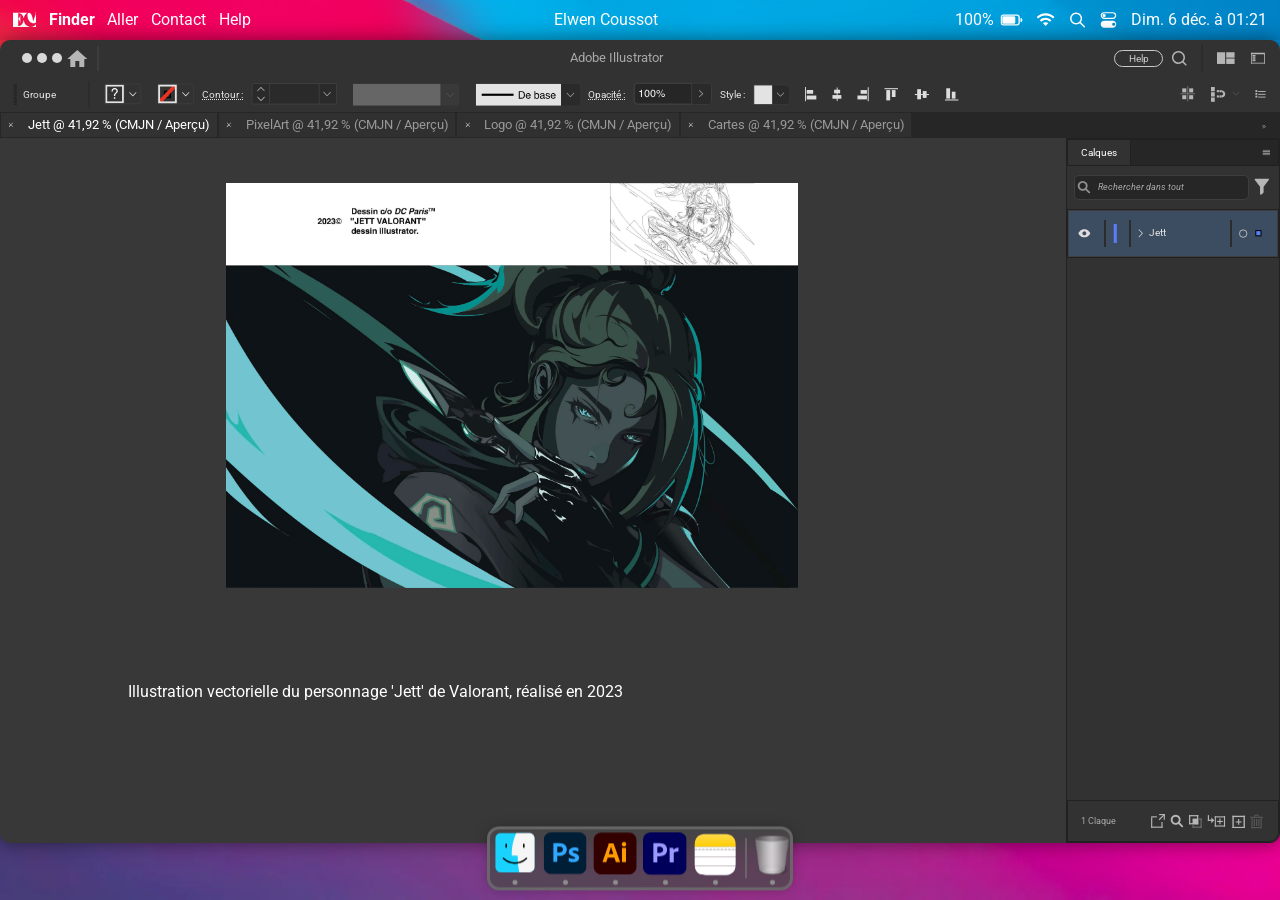
==== illustrator.html @ 0cf7cfb8 "Initial commit — portfolio DC B1B" ====
<!DOCTYPE html>
<html lang="fr">

<head>
    <meta charset="UTF-8">
    <meta name="viewport" content="width=device-width, initial-scale=1.0">
    <title>Portfolio - Illustrator - Elwen Coussot</title>
    <meta name="description"
        content="Bienvenue sur ma page dédiée à mes créations avec Illustrator ! À travers ce portfolio, je vous invite à plonger dans mon parcours, à découvrir mes compétences en design, mes connaissances en développement, et à explorer l'ensemble des projets sur lesquels j'ai travaillé. Que vous soyez à la recherche d'un designer polyvalent, d'un développeur créatif ou simplement curieux de découvrir de nouvelles inspirations, ce portfolio est conçu pour vous offrir un aperçu de mon travail et de mon parcours professionnel.">
    <meta name="author" content="Elwen Coussot">
    <meta name="robots" content="index, follow">
    <link rel="icon" href="/img/logo.png">
    <link rel="stylesheet" href="css/normalize.css">
    <link rel="stylesheet" href="css/illustrator.css">
    <link rel="preconnect" href="https://fonts.googleapis.com">
    <link rel="preconnect" href="https://fonts.gstatic.com" crossorigin>
    <link
        href="https://fonts.googleapis.com/css2?family=Roboto:ital,wght@0,100;0,300;0,400;0,500;0,700;0,900;1,100;1,300;1,400;1,500;1,700;1,900&display=swap"
        rel="stylesheet">
</head>

<body>
    <nav id="nav1">
        <ul class="menubar">
            <li class="navimg">
                <a href="index.html">
                    <svg width="23" height="15" viewBox="0 0 23 15" fill="none" xmlns="http://www.w3.org/2000/svg">
                        <g clip-path="url(#clip0_356_349)">
                            <path
                                d="M10.897 8.82061L10.752 7.63128C10.2299 11.5929 8.05344 13.9285 5.22309 14.3205V7.09422C6.00713 7.3412 6.9934 9.29965 7.19646 10.91H7.3415V3.00244H7.19646C6.9934 4.6128 6.00713 6.57208 5.22309 6.81823V0.927128C7.99459 1.1882 9.7359 2.49439 10.752 6.3972L10.897 5.86843C11.2882 3.31904 12.698 1.31335 14.7941 0.375977H0V14.8866H17.6169C13.9934 14.8866 11.4465 12.3886 10.897 8.82144V8.82061Z"
                                fill="white" />
                            <path
                                d="M21.1982 0.375977C22.4182 0.816898 23.0001 1.34816 23.0001 1.34816V0.375977H21.19lo82Z"
                                fill="white" />
                            <path d="M17.6172 14.8866H23.0002V11.9477C22.3828 13.6799 20.2072 14.8866 17.6172 14.8866Z"
                                fill="white" />
                            <path
                                d="M20.1852 8.98057C20.0253 7.06522 18.7489 0.695068 16.0064 0.695068C15.0202 0.695068 14.4102 1.68217 14.4102 3.23451C14.4102 8.38549 17.8057 11.346 20.7074 11.346C21.6605 11.346 22.636 11.0899 22.9998 10.5478V1.34816L20.3303 8.98057H20.1852Z"
                                fill="white" />
                        </g>
                        <defs>
                            <clipPath id="clip0_356_349">
                                <rect width="23" height="14.5106" fill="white" transform="translate(0 0.375977)" />
                            </clipPath>
                        </defs>
                    </svg>
                </a>
            </li>
            <li aria-label="Open Finder" class="navitem" id="navOpenFinder"><b>Finder</b></li>
            <li aria-label="Open Aller" class="navitem" id="aller">
                Aller
                <ul class="navitem" id="nav-aller" style="display: none;">
                    <li aria-label="Open Photoshop">
                        <a href="photoshop.html">Photoshop</a>
                    </li>
                    <li aria-label="Open Illustrator">
                        <a href="illustrator.html">Illustrator</a>
                    </li>
                    <li aria-label="Open Premiere Pro">
                        <a href="premierpro.html">PremierPro</a>
                    </li>
                    <li aria-label="Open notes in about me note">
                        <a id="navbar-aboutme">About me</a>
                    </li>
                </ul>
            </li>
            <li aria-label="Open notes in contact note" class="navitem" id="navbar-contact">Contact</li>
            <li aria-label="Open notes in help note" class="navitem" id="navbar-help">Help</li>
        </ul>
        <ul class="name">
            <li aria-label="Go to dekstop"><a href="index.html">
                    <h1 id="elwen">Elwen Coussot</h1>
                </a></li>
        </ul>
        <ul class="optnbar">
            <li class="navitem portrait" id="nav-battery"></li>
            <li class="navimg portrait">
                <svg width="23" height="24" viewBox="0 0 23 24" fill="none" xmlns="http://www.w3.org/2000/svg">
                    <g clip-path="url(#clip0_356_367)">
                        <path
                            d="M0.541992 9.2438C0.541992 8.51284 0.832363 7.81183 1.34923 7.29496C1.86609 6.7781 2.5671 6.48773 3.29806 6.48773H17.0784C17.8093 6.48773 18.5104 6.7781 19.0272 7.29496C19.5441 7.81183 19.8344 8.51284 19.8344 9.2438V14.7559C19.8344 15.4869 19.5441 16.1879 19.0272 16.7048C18.5104 17.2216 17.8093 17.512 17.0784 17.512H3.29806C2.5671 17.512 1.86609 17.2216 1.34923 16.7048C0.832363 16.1879 0.541992 15.4869 0.541992 14.7559V9.2438ZM3.29806 7.86576C2.93258 7.86576 2.58207 8.01095 2.32364 8.26938C2.06521 8.52781 1.92002 8.87832 1.92002 9.2438V14.7559C1.92002 15.1214 2.06521 15.4719 2.32364 15.7303C2.58207 15.9888 2.93258 16.134 3.29806 16.134H17.0784C17.4439 16.134 17.7944 15.9888 18.0528 15.7303C18.3112 15.4719 18.4564 15.1214 18.4564 14.7559V9.2438C18.4564 8.87832 18.3112 8.52781 18.0528 8.26938C17.7944 8.01095 17.4439 7.86576 17.0784 7.86576H3.29806ZM22.5905 11.9999C22.5905 12.5481 22.3727 13.0738 21.9851 13.4615C21.5974 13.8491 21.0717 14.0669 20.5235 14.0669V9.93281C21.0717 9.93281 21.5974 10.1506 21.9851 10.5382C22.3727 10.9259 22.5905 11.4516 22.5905 11.9999Z"
                            fill="white" />
                        <rect x="2.32568" y="8.22205" width="12.9361" height="7.55567" rx="1.37803" fill="white" />
                    </g>
                    <defs>
                        <clipPath id="clip0_356_367">
                            <rect width="22.0485" height="22.0485" fill="white"
                                transform="translate(0.541992 0.975586)" />
                        </clipPath>
                    </defs>
                </svg>
            </li>
            <li class="navimg portrait">
                <svg width="19" height="18" viewBox="0 0 19 18" fill="none" xmlns="http://www.w3.org/2000/svg">
                    <g clip-path="url(#clip0_356_364)">
                        <path
                            d="M5.35332 10.7625L3.77832 9.15C4.55332 8.375 5.44082 7.78125 6.44082 7.36875C7.44082 6.95625 8.49082 6.75 9.59082 6.75C10.6908 6.75 11.7441 6.9595 12.7506 7.3785C13.7571 7.7975 14.6413 8.4005 15.4033 9.1875L13.8283 10.7625C13.2658 10.2 12.6188 9.76575 11.8873 9.45975C11.1558 9.15375 10.3903 9.0005 9.59082 9C8.79082 9 8.02532 9.15325 7.29432 9.45975C6.56332 9.76625 5.91632 10.2005 5.35332 10.7625ZM2.16582 7.575L0.59082 6C1.77832 4.7875 3.15032 3.85925 4.70682 3.21525C6.26332 2.57125 7.89132 2.2495 9.59082 2.25C11.2908 2.25 12.9191 2.572 14.4756 3.216C16.0321 3.86 17.4038 4.788 18.5908 6L17.0158 7.575C16.0283 6.5875 14.8938 5.82825 13.6123 5.29725C12.3308 4.76625 10.9903 4.5005 9.59082 4.5C8.19082 4.5 6.85007 4.76575 5.56857 5.29725C4.28707 5.82875 3.15282 6.588 2.16582 7.575ZM9.59082 15L6.94707 12.3375C7.29707 11.9875 7.70032 11.7188 8.15682 11.5313C8.61332 11.3438 9.09132 11.25 9.59082 11.25C10.0908 11.25 10.5691 11.3438 11.0256 11.5313C11.4821 11.7188 11.8851 11.9875 12.2346 12.3375L9.59082 15Z"
                            fill="white" />
                    </g>
                    <defs>
                        <clipPath id="clip0_356_364">
                            <rect width="18" height="18" fill="white" transform="translate(0.59082)" />
                        </clipPath>
                    </defs>
                </svg>
            </li>
            <li class="navimg">
                <svg width="19" height="18" viewBox="0 0 19 18" fill="none" xmlns="http://www.w3.org/2000/svg">
                    <path
                        d="M16.3408 15.75L11.8408 11.25M2.84082 7.5C2.84082 8.18944 2.97662 8.87213 3.24045 9.50909C3.50429 10.146 3.891 10.7248 4.37851 11.2123C4.86602 11.6998 5.44477 12.0865 6.08173 12.3504C6.71869 12.6142 7.40138 12.75 8.09082 12.75C8.78026 12.75 9.46295 12.6142 10.0999 12.3504C10.7369 12.0865 11.3156 11.6998 11.8031 11.2123C12.2906 10.7248 12.6774 10.146 12.9412 9.50909C13.205 8.87213 13.3408 8.18944 13.3408 7.5C13.3408 6.81056 13.205 6.12787 12.9412 5.49091C12.6774 4.85395 12.2906 4.2752 11.8031 3.78769C11.3156 3.30018 10.7369 2.91347 10.0999 2.64963C9.46295 2.3858 8.78026 2.25 8.09082 2.25C7.40138 2.25 6.71869 2.3858 6.08173 2.64963C5.44477 2.91347 4.86602 3.30018 4.37851 3.78769C3.891 4.2752 3.50429 4.85395 3.24045 5.49091C2.97662 6.12787 2.84082 6.81056 2.84082 7.5Z"
                        stroke="white" stroke-width="1.5" stroke-linecap="round" stroke-linejoin="round" />
                </svg>
            </li>
            <li class="navimg">
                <svg width="19" height="18" viewBox="0 0 19 18" fill="none" xmlns="http://www.w3.org/2000/svg">
                    <path
                        d="M5.12961 7.95259H13.8193C14.7247 7.95259 15.593 7.59292 16.2332 6.95271C16.8734 6.3125 17.2331 5.44419 17.2331 4.53879C17.2331 3.6334 16.8734 2.76509 16.2332 2.12488C15.593 1.48467 14.7247 1.125 13.8193 1.125H5.12961C4.22422 1.125 3.35591 1.48467 2.7157 2.12488C2.07549 2.76509 1.71582 3.6334 1.71582 4.53879C1.71582 5.44419 2.07549 6.3125 2.7157 6.95271C3.35591 7.59292 4.22422 7.95259 5.12961 7.95259ZM5.12961 2.36638H13.8193C14.3954 2.36638 14.948 2.59526 15.3554 3.00266C15.7628 3.41007 15.9917 3.96263 15.9917 4.53879C15.9917 5.11495 15.7628 5.66751 15.3554 6.07492C14.948 6.48233 14.3954 6.71121 13.8193 6.71121H5.12961C4.55345 6.71121 4.00089 6.48233 3.59348 6.07492C3.18608 5.66751 2.9572 5.11495 2.9572 4.53879C2.9572 3.96263 3.18608 3.41007 3.59348 3.00266C4.00089 2.59526 4.55345 2.36638 5.12961 2.36638ZM5.12961 6.09052C5.43652 6.09052 5.73653 5.99951 5.9917 5.829C6.24688 5.6585 6.44577 5.41615 6.56322 5.13261C6.68067 4.84907 6.7114 4.53707 6.65152 4.23607C6.59165 3.93506 6.44386 3.65857 6.22685 3.44156C6.00984 3.22455 5.73334 3.07676 5.43234 3.01688C5.13133 2.95701 4.81933 2.98774 4.53579 3.10519C4.25225 3.22263 4.00991 3.42152 3.8394 3.6767C3.6689 3.93188 3.57789 4.23189 3.57789 4.53879C3.57789 4.95034 3.74137 5.34502 4.03238 5.63603C4.32338 5.92703 4.71807 6.09052 5.12961 6.09052ZM13.8193 9.81466H5.12961C4.22422 9.81466 3.35591 10.1743 2.7157 10.8145C2.07549 11.4547 1.71582 12.3231 1.71582 13.2284C1.71582 14.1338 2.07549 15.0022 2.7157 15.6424C3.35591 16.2826 4.22422 16.6422 5.12961 16.6422H13.8193C14.7247 16.6422 15.593 16.2826 16.2332 15.6424C16.8734 15.0022 17.2331 14.1338 17.2331 13.2284C17.2331 12.3231 16.8734 11.4547 16.2332 10.8145C15.593 10.1743 14.7247 9.81466 13.8193 9.81466ZM14.7093 14.7802C14.4024 14.7802 14.1024 14.6892 13.8472 14.5187C13.5921 14.3482 13.3932 14.1058 13.2757 13.8223C13.1583 13.5387 13.1276 13.2267 13.1874 12.9257C13.2473 12.6247 13.3951 12.3482 13.6121 12.1312C13.8291 11.9142 14.1056 11.7664 14.4066 11.7065C14.7076 11.6467 15.0196 11.6774 15.3032 11.7948C15.5867 11.9123 15.829 12.1112 15.9995 12.3664C16.1701 12.6215 16.2611 12.9215 16.2611 13.2284C16.2611 13.4322 16.2209 13.634 16.1429 13.8223C16.065 14.0105 15.9507 14.1816 15.8066 14.3257C15.6625 14.4698 15.4914 14.5841 15.3032 14.6621C15.1149 14.74 14.9131 14.7802 14.7093 14.7802Z"
                        fill="white" />
                </svg>
            </li>
            <li class="navitem" id="nav-date"></li>
        </ul>
    </nav>

    <nav id="nav2" class="flexbox">
        <ul class="menubar">
            <li id="nav2-date"></li>
        </ul>
        <ul class="name">
            <li aria-label="Go to dekstop">
                <a href="index.html">
                    <h1 id="elwen2">Elwen Coussot</h1>
                </a>
            </li>
        </ul>
        <ul class="optnbar">
            <li>
                <svg width="19" height="13" viewBox="0 0 19 13" fill="none" xmlns="http://www.w3.org/2000/svg">
                    <path
                        d="M5.35332 8.7625L3.77832 7.15C4.55332 6.375 5.44082 5.78125 6.44082 5.36875C7.44082 4.95625 8.49082 4.75 9.59082 4.75C10.6908 4.75 11.7441 4.9595 12.7506 5.3785C13.7571 5.7975 14.6413 6.4005 15.4033 7.1875L13.8283 8.7625C13.2658 8.2 12.6188 7.76575 11.8873 7.45975C11.1558 7.15375 10.3903 7.0005 9.59082 7C8.79082 7 8.02532 7.15325 7.29432 7.45975C6.56332 7.76625 5.91632 8.2005 5.35332 8.7625ZM2.16582 5.575L0.59082 4C1.77832 2.7875 3.15032 1.85925 4.70682 1.21525C6.26332 0.571251 7.89132 0.249501 9.59082 0.250001C11.2908 0.250001 12.9191 0.572001 14.4756 1.216C16.0321 1.86 17.4038 2.788 18.5908 4L17.0158 5.575C16.0283 4.5875 14.8938 3.82825 13.6123 3.29725C12.3308 2.76625 10.9903 2.5005 9.59082 2.5C8.19082 2.5 6.85007 2.76575 5.56857 3.29725C4.28707 3.82875 3.15282 4.588 2.16582 5.575ZM9.59082 13L6.94707 10.3375C7.29707 9.9875 7.70032 9.71875 8.15682 9.53125C8.61332 9.34375 9.09132 9.25 9.59082 9.25C10.0908 9.25 10.5691 9.34375 11.0256 9.53125C11.4821 9.71875 11.8851 9.9875 12.2346 10.3375L9.59082 13Z"
                        fill="white" />
                </svg>
            </li>
            <li>
                <svg width="23" height="12" viewBox="0 0 23 12" fill="none" xmlns="http://www.w3.org/2000/svg">
                    <path
                        d="M0 2.75607C0 2.02511 0.29037 1.3241 0.807233 0.807233C1.3241 0.29037 2.02511 0 2.75607 0H16.5364C17.2673 0 17.9684 0.29037 18.4852 0.807233C19.0021 1.3241 19.2925 2.02511 19.2925 2.75607V8.2682C19.2925 8.99915 19.0021 9.70017 18.4852 10.217C17.9684 10.7339 17.2673 11.0243 16.5364 11.0243H2.75607C2.02511 11.0243 1.3241 10.7339 0.807233 10.217C0.29037 9.70017 0 8.99915 0 8.2682V2.75607ZM2.75607 1.37803C2.39059 1.37803 2.04008 1.52322 1.78165 1.78165C1.52322 2.04008 1.37803 2.39059 1.37803 2.75607V8.2682C1.37803 8.63367 1.52322 8.98418 1.78165 9.24261C2.04008 9.50104 2.39059 9.64623 2.75607 9.64623H16.5364C16.9019 9.64623 17.2524 9.50104 17.5108 9.24261C17.7692 8.98418 17.9144 8.63367 17.9144 8.2682V2.75607C17.9144 2.39059 17.7692 2.04008 17.5108 1.78165C17.2524 1.52322 16.9019 1.37803 16.5364 1.37803H2.75607ZM22.0485 5.51213C22.0485 6.06035 21.8307 6.58611 21.4431 6.97376C21.0555 7.3614 20.5297 7.57918 19.9815 7.57918V3.44508C20.5297 3.44508 21.0555 3.66286 21.4431 4.05051C21.8307 4.43815 22.0485 4.96392 22.0485 5.51213Z"
                        fill="white" />
                    <rect x="2" y="2" width="15" height="7" rx="1.37803" fill="white" />
                </svg>
            </li>
            <li id="batterynav2"></li>
        </ul>
    </nav>

    <main>
        <section id="documents-finder" style="display: none;">
            <div class="flexbox" id="contenu-doc-finder">
                <aside class="flexbox-col">
                    <div class="close">
                        <svg width="10" height="10" viewBox="0 0 5 5" fill="none" xmlns="http://www.w3.org/2000/svg">
                            <circle id="rouge-f" cx="2.5" cy="2.5" r="2.5" fill="#D9D9D9" />
                        </svg>
                        <svg width="10" height="10" viewBox="0 0 5 5" fill="none" xmlns="http://www.w3.org/2000/svg">
                            <circle id="orange-f" cx="2.5" cy="2.5" r="2.5" fill="#D9D9D9" />
                        </svg>
                        <svg width="10" height="10" viewBox="0 0 5 5" fill="none" xmlns="http://www.w3.org/2000/svg">
                            <circle id="vert-f" cx="2.5" cy="2.5" r="2.5" fill="#D9D9D9" />
                        </svg>
                    </div>
                    <h6>Favoris</h6>
                    <div class="flexbox">
                        <svg width="17" height="15" viewBox="0 0 17 15" fill="none" xmlns="http://www.w3.org/2000/svg">
                            <g clip-path="url(#clip0_133_2828)">
                                <mask id="mask0_133_2828" style="mask-type:luminance" maskUnits="userSpaceOnUse" x="0"
                                    y="0" width="17" height="15">
                                    <path d="M16.7299 0H0.890137V14.8982H16.7299V0Z" fill="white" />
                                </mask>
                                <g mask="url(#mask0_133_2828)">
                                    <path
                                        d="M0.890137 7.9165C0.938015 5.55848 1.81579 3.57152 3.57532 1.98754C4.62865 1.03795 5.86152 0.419524 7.25798 0.156193C9.73569 -0.306633 11.966 0.259929 13.9051 1.86785C15.2497 2.98501 16.1155 4.41738 16.5185 6.12105C16.71 6.92302 16.7698 7.74094 16.694 8.56286C16.5105 10.6216 15.6527 12.3492 14.1445 13.7537C13.6976 14.1726 13.1989 14.5237 12.6643 14.823C12.5845 14.8669 12.5047 14.8788 12.4289 14.823C12.361 14.7711 12.3411 14.7033 12.357 14.6195C12.373 14.5477 12.4209 14.5078 12.4807 14.4758C12.9076 14.2365 13.3106 13.9612 13.6777 13.642C14.9943 12.5049 15.8362 11.0845 16.1833 9.38078C16.319 8.71447 16.3629 8.04018 16.307 7.36589C16.1753 5.69813 15.5649 4.22985 14.4637 2.96905C13.3944 1.74416 12.0578 0.946188 10.4738 0.579119C9.56811 0.367656 8.65044 0.335737 7.72878 0.467403C4.80021 0.902299 2.38634 3.00895 1.57241 5.86171C1.30907 6.77938 1.21332 7.71301 1.32503 8.6626C1.62826 11.2281 2.90502 13.1672 5.13137 14.4798C5.16329 14.4998 5.19521 14.5118 5.22314 14.5317C5.32289 14.5916 5.3588 14.7033 5.30693 14.799C5.25506 14.8988 5.13935 14.9307 5.03163 14.8748C4.75632 14.7272 4.489 14.5636 4.23365 14.3801C2.58583 13.1911 1.53251 11.6031 1.07367 9.62416C0.949985 9.06159 0.894127 8.49104 0.890137 7.9165Z"
                                        fill="#007AFE" />
                                </g>
                                <mask id="mask1_133_2828" style="mask-type:luminance" maskUnits="userSpaceOnUse" x="0"
                                    y="0" width="17" height="15">
                                    <path d="M16.7299 0H0.890137V14.8982H16.7299V0Z" fill="white" />
                                </mask>
                                <g mask="url(#mask1_133_2828)">
                                    <path
                                        d="M15.7805 7.8764C15.7326 9.96311 14.9506 11.7187 13.3865 13.1151C13.0314 13.4343 12.6364 13.7056 12.2215 13.941C12.1417 13.9849 12.0659 13.9929 11.9901 13.937C11.9222 13.8891 11.9023 13.8213 11.9143 13.7415C11.9262 13.6657 11.9781 13.6258 12.0379 13.5899C12.421 13.3744 12.7801 13.1231 13.1112 12.8318C14.2324 11.8423 14.9705 10.6214 15.2498 9.14917C15.6368 7.12631 15.178 5.29495 13.8773 3.69502C12.8878 2.4781 11.6031 1.70407 10.055 1.4168C8.04409 1.04175 6.22071 1.50059 4.63274 2.7933C3.39987 3.79476 2.63382 5.09546 2.34256 6.66348C1.89569 9.08533 2.81336 11.5072 4.7285 13.0233C5.01577 13.2508 5.32299 13.4542 5.64617 13.6338C5.73794 13.6857 5.77385 13.7575 5.75789 13.8492C5.74592 13.9251 5.68208 13.9889 5.59829 14.0048C5.53446 14.0168 5.48259 13.9889 5.43072 13.961C4.36143 13.3625 3.50361 12.5446 2.86124 11.5032C2.33458 10.6454 1.99943 9.71174 1.88771 8.71029C1.66029 6.67146 2.21089 4.85607 3.55149 3.30002C4.62077 2.07513 5.96536 1.28912 7.56929 1.02579C10.0909 0.610843 12.2454 1.34897 13.985 3.22022C14.8947 4.19774 15.4413 5.36677 15.6767 6.67944C15.7445 7.07444 15.7765 7.47343 15.7805 7.8764Z"
                                        fill="#007AFE" />
                                </g>
                                <mask id="mask2_133_2828" style="mask-type:luminance" maskUnits="userSpaceOnUse" x="0"
                                    y="0" width="17" height="15">
                                    <path d="M16.7299 0H0.890137V14.8982H16.7299V0Z" fill="white" />
                                </mask>
                                <g mask="url(#mask2_133_2828)">
                                    <path
                                        d="M14.831 8.09584C14.7472 10.1027 13.7657 11.8503 11.8147 13.0393C11.7788 13.0632 11.7429 13.0872 11.695 13.0912C11.5992 13.0991 11.5154 13.0513 11.4835 12.9595C11.4516 12.8717 11.4875 12.78 11.5713 12.7281C11.695 12.6523 11.8187 12.5805 11.9384 12.4967C13.247 11.591 14.0769 10.3621 14.3443 8.79008C14.6355 7.07443 14.2126 5.53434 13.0954 4.20172C12.2536 3.19627 11.1803 2.55789 9.89155 2.3185C8.13601 1.99133 6.55203 2.3983 5.17951 3.54339C4.198 4.36132 3.5676 5.41065 3.31225 6.66747C2.96114 8.38311 3.33619 9.93916 4.40548 11.3236C4.86032 11.9141 5.42688 12.385 6.08122 12.748C6.18097 12.8039 6.22087 12.8757 6.20491 12.9635C6.19294 13.0473 6.1291 13.1111 6.04132 13.1271C5.98547 13.139 5.9336 13.1151 5.88572 13.0912C4.65684 12.3969 3.7671 11.3955 3.23245 10.0908C2.87336 9.22098 2.7417 8.31528 2.80554 7.38165C2.99306 4.78823 4.88426 2.57784 7.42581 1.97537C10.502 1.24922 13.6261 3.03269 14.5597 6.05302C14.7392 6.63555 14.823 7.22605 14.831 8.09584Z"
                                        fill="#007AFE" />
                                </g>
                                <mask id="mask3_133_2828" style="mask-type:luminance" maskUnits="userSpaceOnUse" x="0"
                                    y="0" width="17" height="15">
                                    <path d="M16.7299 0H0.890137V14.8982H16.7299V0Z" fill="white" />
                                </mask>
                                <g mask="url(#mask3_133_2828)">
                                    <path
                                        d="M3.74268 7.83252C3.74667 5.37077 5.4663 3.28007 7.8323 2.81725C10.5055 2.29457 13.1348 3.99426 13.7453 6.64354C14.244 8.80605 13.2745 11.0484 11.3593 12.1615C11.2396 12.2294 11.1279 12.2134 11.0641 12.1137C11.0003 12.0099 11.0362 11.8982 11.1559 11.8264C12.1294 11.2439 12.8276 10.4259 13.2067 9.35665C14.1562 6.68742 12.5483 3.81871 9.77936 3.21623C7.2777 2.67361 4.77605 4.2935 4.24141 6.79515C3.81449 8.80206 4.72019 10.8249 6.50367 11.8503C6.61937 11.9182 6.66725 11.99 6.6473 12.0817C6.61937 12.2254 6.47175 12.2852 6.33609 12.2054C5.98897 12.0099 5.6658 11.7785 5.37453 11.5032C4.52868 10.7132 4.01 9.74367 3.8105 8.60256C3.76263 8.33524 3.74667 8.05994 3.74268 7.83252Z"
                                        fill="#007AFE" />
                                </g>
                                <mask id="mask4_133_2828" style="mask-type:luminance" maskUnits="userSpaceOnUse" x="0"
                                    y="0" width="17" height="15">
                                    <path d="M16.7299 0H0.890137V14.8982H16.7299V0Z" fill="white" />
                                </mask>
                                <g mask="url(#mask4_133_2828)">
                                    <path
                                        d="M12.9312 7.74873C12.8753 9.27287 12.221 10.4539 10.9283 11.2758C10.7807 11.3675 10.6251 11.2957 10.6011 11.1601C10.5852 11.0723 10.6211 11.0005 10.7208 10.9406C11.0081 10.7691 11.2674 10.5616 11.4988 10.3182C12.1292 9.6519 12.4804 8.86191 12.5282 7.94025C12.62 6.04506 11.3153 4.40921 9.44805 4.07406C7.50897 3.72694 5.59782 5.01168 5.17888 6.9348C4.83176 8.53474 5.53398 10.1307 6.9464 10.9606C7.03018 11.0085 7.09402 11.0683 7.09003 11.172C7.08205 11.3237 6.92246 11.3995 6.77882 11.3197C6.45963 11.1401 6.17236 10.9207 5.91701 10.6653C5.2507 9.99503 4.84772 9.18509 4.72803 8.24747C4.45671 6.12087 5.90105 4.12992 8.01967 3.71098C10.1543 3.28806 12.2569 4.61269 12.7995 6.71935C12.8833 7.0545 12.9232 7.39763 12.9312 7.74873Z"
                                        fill="#007AFE" />
                                </g>
                                <mask id="mask5_133_2828" style="mask-type:luminance" maskUnits="userSpaceOnUse" x="0"
                                    y="0" width="17" height="15">
                                    <path d="M16.7299 0H0.890137V14.8982H16.7299V0Z" fill="white" />
                                </mask>
                                <g mask="url(#mask5_133_2828)">
                                    <path
                                        d="M5.64569 7.84049C5.62973 6.24055 6.68305 4.92788 8.13138 4.61268C9.89091 4.22966 11.6145 5.38273 11.9297 7.16221C12.1532 8.41902 11.5706 9.71972 10.4854 10.386C10.3697 10.4578 10.254 10.4419 10.1902 10.3421C10.1263 10.2424 10.1582 10.1267 10.2779 10.0509C10.9881 9.58806 11.419 8.9417 11.5547 8.10382C11.7382 6.95474 11.1358 5.78172 10.0984 5.24308C8.46653 4.40122 6.50351 5.3149 6.10053 7.10636C5.84518 8.24746 6.35588 9.44043 7.35734 10.0589C7.38128 10.0748 7.40921 10.0908 7.43315 10.1067C7.52492 10.1706 7.54886 10.2823 7.493 10.3741C7.43714 10.4618 7.32542 10.4938 7.22967 10.4419C7.01421 10.3222 6.81871 10.1746 6.63917 10.003C5.98882 9.38058 5.66165 8.61054 5.64569 7.84049Z"
                                        fill="#007AFE" />
                                </g>
                                <mask id="mask6_133_2828" style="mask-type:luminance" maskUnits="userSpaceOnUse" x="0"
                                    y="0" width="17" height="15">
                                    <path d="M16.7299 0H0.890137V14.8982H16.7299V0Z" fill="white" />
                                </mask>
                                <g mask="url(#mask6_133_2828)">
                                    <path
                                        d="M6.5957 7.7647C6.59969 6.55178 7.42161 5.61017 8.51084 5.46255C9.69982 5.30295 10.809 6.1129 10.9925 7.30587C11.1322 8.21955 10.797 8.95768 10.0469 9.49631C9.93922 9.57611 9.81952 9.55616 9.75169 9.45641C9.68786 9.36065 9.71977 9.24894 9.8275 9.16914C10.41 8.7502 10.6773 8.18364 10.6215 7.46945C10.5656 6.72335 9.97114 6.05305 9.23301 5.88547C8.20362 5.65007 7.21413 6.29643 7.01464 7.32981C6.87499 8.044 7.20216 8.78611 7.82857 9.19308C7.8964 9.23697 7.95226 9.28086 7.96024 9.36863C7.96423 9.44444 7.9363 9.50828 7.87246 9.54818C7.80064 9.59207 7.72883 9.58808 7.65701 9.54818C7.41762 9.40454 7.21413 9.22101 7.04656 8.99758C6.74732 8.60657 6.59969 8.15571 6.5957 7.7647Z"
                                        fill="#007AFE" />
                                </g>
                                <mask id="mask7_133_2828" style="mask-type:luminance" maskUnits="userSpaceOnUse" x="0"
                                    y="0" width="17" height="15">
                                    <path d="M16.7299 0H0.890137V14.8982H16.7299V0Z" fill="white" />
                                </mask>
                                <g mask="url(#mask7_133_2828)">
                                    <path
                                        d="M8.80983 6.35626C9.34846 6.35626 9.82724 6.6954 10.0028 7.19813C10.1784 7.70085 10.0188 8.26342 9.61179 8.59458C9.528 8.66241 9.44023 8.67039 9.36442 8.61852C9.2926 8.57463 9.26068 8.48686 9.28462 8.40307C9.29659 8.3512 9.32851 8.31928 9.36841 8.28736C9.64371 8.04797 9.74346 7.74474 9.65169 7.39762C9.55992 7.04252 9.31654 6.83106 8.96144 6.75924C8.58639 6.68343 8.1914 6.89091 8.02382 7.246C7.85625 7.59711 7.94801 8.02802 8.24326 8.27938C8.2672 8.29933 8.29513 8.31928 8.31907 8.33923C8.41084 8.41105 8.43079 8.52276 8.36695 8.61453C8.29912 8.7063 8.18741 8.72625 8.08766 8.65443C7.83231 8.47489 7.66473 8.2315 7.58494 7.93226C7.37746 7.13429 7.98392 6.35626 8.80983 6.35626Z"
                                        fill="#007AFE" />
                                </g>
                                <mask id="mask8_133_2828" style="mask-type:luminance" maskUnits="userSpaceOnUse" x="0"
                                    y="0" width="17" height="15">
                                    <path d="M16.7299 0H0.890137V14.8982H16.7299V0Z" fill="white" />
                                </mask>
                                <g mask="url(#mask8_133_2828)">
                                    <path
                                        d="M9.09734 7.60908C9.09734 7.77266 8.96568 7.90034 8.7981 7.90034C8.63452 7.89635 8.50684 7.76468 8.51083 7.6011C8.51482 7.4415 8.64649 7.31383 8.80608 7.31383C8.96568 7.31383 9.09734 7.44549 9.09734 7.60908Z"
                                        fill="#007AFE" />
                                </g>
                            </g>
                            <defs>
                                <clipPath id="clip0_133_2828">
                                    <rect width="15.8398" height="14.9018" fill="white"
                                        transform="translate(0.890137)" />
                                </clipPath>
                            </defs>
                        </svg>
                        <h5>AirDrop</h5>
                    </div>
                    <div class="flexbox">
                        <svg width="16" height="15" viewBox="0 0 16 15" fill="none" xmlns="http://www.w3.org/2000/svg">
                            <path
                                d="M7.81014 14.34C11.6319 14.34 14.7301 11.2418 14.7301 7.42C14.7301 3.59819 11.6319 0.5 7.81014 0.5C3.98833 0.5 0.890137 3.59819 0.890137 7.42C0.890137 11.2418 3.98833 14.34 7.81014 14.34Z"
                                stroke="#299BFD" stroke-miterlimit="10" />
                            <path d="M8.33 2H7V7.87H8.33V2Z" fill="#299BFD" />
                            <path d="M8.33008 7.86999V6.53999H3.60008V7.86999H8.33008Z" fill="#299BFD" />
                        </svg>
                        <h5>Récents</h5>
                    </div>
                    <div class="flexbox">
                        <svg width="17" height="15" viewBox="0 0 17 15" fill="none" xmlns="http://www.w3.org/2000/svg">
                            <path
                                d="M8.64006 1.5L9.08006 0.740004C9.35006 0.270004 9.95006 0.110003 10.4201 0.380003C10.8901 0.650003 11.0501 1.25 10.7801 1.72L6.57006 9.02H9.62006C10.6101 9.02 11.1601 10.18 10.7301 10.98H1.79006C1.25006 10.98 0.810059 10.54 0.810059 10C0.810059 9.46 1.25006 9.02 1.79006 9.02H4.29006L7.50006 3.46L6.50006 1.72C6.23006 1.25 6.39006 0.650003 6.86006 0.380003C7.33006 0.110003 7.93006 0.270004 8.20006 0.740004L8.63006 1.5H8.64006ZM4.85006 12L3.91006 13.64C3.64006 14.11 3.04006 14.27 2.57006 14C2.10006 13.73 1.94006 13.13 2.21006 12.66L2.91006 11.45C3.70006 11.2 4.35006 11.39 4.86006 12.01L4.85006 12ZM12.9801 9.03H15.5401C16.0801 9.03 16.5201 9.47 16.5201 10.01C16.5201 10.55 16.0801 10.99 15.5401 10.99H14.1201L15.0801 12.65C15.3501 13.12 15.1901 13.72 14.7201 13.99C14.2501 14.26 13.6501 14.1 13.3801 13.63C11.7701 10.83 10.5501 8.74 9.75006 7.34C8.93006 5.92 9.51006 4.49 10.1001 4.01C10.7501 5.12 11.7101 6.79 12.9901 9.02L12.9801 9.03Z"
                                fill="#299BFD" />
                        </svg>
                        <h5>Applications</h5>
                    </div>
                    <div class="flexbox">
                        <svg width="13" height="17" viewBox="0 0 13 17" fill="none" xmlns="http://www.w3.org/2000/svg">
                            <path
                                d="M6.70018 0.240005H2.42018C1.32018 0.240005 0.430176 1.17001 0.430176 2.33001V14.27C0.430176 15.42 1.32018 16.36 2.42018 16.36H10.9802C12.0802 16.36 12.9702 15.43 12.9702 14.27V6.67L6.70018 0.250004V0.240005ZM6.82018 2.41001C6.82018 2.12001 7.17018 1.98 7.37018 2.18L11.1102 5.92C11.3202 6.13 11.1702 6.48 10.8802 6.49L7.17018 6.55001C6.98018 6.55001 6.82018 6.4 6.82018 6.21V2.41001ZM11.3502 14.28C11.3502 14.6 11.0902 14.86 10.7702 14.86H2.45018C2.12018 14.86 1.85018 14.59 1.85018 14.26V2.7C1.85018 2.36 2.12018 2.09 2.46018 2.09H5.33018C5.66018 2.09 5.92018 2.36 5.92018 2.68V6.73001C5.92018 7.06001 6.19018 7.33001 6.52018 7.33001H10.7402C11.0802 7.33001 11.3502 7.60001 11.3502 7.94001V14.29V14.28Z"
                                fill="#299BFD" />
                        </svg>
                        <h5>Documents</h5>
                    </div>
                    <div class="flexbox" id="fdocActive">
                        <svg width="18" height="15" viewBox="0 0 18 15" fill="none" xmlns="http://www.w3.org/2000/svg">
                            <path
                                d="M13.6599 8.96H3.78994C3.3205 8.96 2.93994 9.34056 2.93994 9.81V11.16C2.93994 11.6294 3.3205 12.01 3.78994 12.01H13.6599C14.1294 12.01 14.5099 11.6294 14.5099 11.16V9.81C14.5099 9.34056 14.1294 8.96 13.6599 8.96Z"
                                fill="#299BFD" />
                            <path
                                d="M15.01 0.349998H2.49C1.12 0.349998 0 1.46 0 2.84V11.93C0 13.3 1.11 14.42 2.49 14.42H15.01C16.38 14.42 17.5 13.31 17.5 11.93V2.84C17.5 1.47 16.39 0.349998 15.01 0.349998ZM16.22 12.25C16.22 12.71 15.84 13.09 15.38 13.09H2.06C1.6 13.09 1.22 12.71 1.22 12.25V3.95H16.23V12.25H16.22ZM16.22 3.32H1.22V2.88C1.22 2.16 1.8 1.58 2.52 1.58H14.93C15.65 1.58 16.23 2.16 16.23 2.88V3.33L16.22 3.32Z"
                                fill="#299BFD" />
                        </svg>
                        <h5>Bureau</h5>
                    </div>
                    <div class="flexbox">
                        <svg width="16" height="16" viewBox="0 0 16 16" fill="none" xmlns="http://www.w3.org/2000/svg">
                            <path
                                d="M7.8301 15.38C11.685 15.38 14.8101 12.2549 14.8101 8.39999C14.8101 4.54505 11.685 1.42 7.8301 1.42C3.97515 1.42 0.850098 4.54505 0.850098 8.39999C0.850098 12.2549 3.97515 15.38 7.8301 15.38Z"
                                stroke="#299BFD" stroke-miterlimit="10" />
                            <path
                                d="M7.10016 4.74001H8.32016V10.06L11.1102 8.39999L7.83016 12.27L4.41016 8.50999L7.18016 10.09L7.10016 4.74001Z"
                                fill="#299BFD" />
                        </svg>
                        <h5>Téléchargements</h5>
                    </div>
                    <div class="flexbox">
                        <svg width="18" height="15" viewBox="0 0 18 15" fill="none" xmlns="http://www.w3.org/2000/svg">
                            <path
                                d="M15.9801 0.460007H1.61012C0.780117 0.460007 0.120117 1.13 0.120117 1.95V12.86C0.120117 13.69 0.790117 14.35 1.61012 14.35H15.9801C16.8101 14.35 17.4701 13.68 17.4701 12.86V1.95C17.4701 1.12 16.8001 0.460007 15.9801 0.460007ZM3.12012 12.9C3.12012 13.28 2.81012 13.59 2.43012 13.59H1.63012C1.25012 13.59 0.940117 13.28 0.940117 12.9V12.1C0.940117 11.72 1.25012 11.41 1.63012 11.41H2.43012C2.81012 11.41 3.12012 11.72 3.12012 12.1V12.9ZM3.12012 10.43C3.12012 10.81 2.81012 11.12 2.43012 11.12H1.63012C1.25012 11.12 0.940117 10.81 0.940117 10.43V9.63C0.940117 9.25 1.25012 8.94 1.63012 8.94H2.43012C2.81012 8.94 3.12012 9.25 3.12012 9.63V10.43ZM3.12012 8.10001C3.12012 8.48001 2.81012 8.78999 2.43012 8.78999H1.63012C1.25012 8.78999 0.940117 8.48001 0.940117 8.10001V7.3C0.940117 6.92 1.25012 6.61 1.63012 6.61H2.43012C2.81012 6.61 3.12012 6.92 3.12012 7.3V8.10001ZM3.12012 5.63C3.12012 6.01 2.81012 6.32001 2.43012 6.32001H1.63012C1.25012 6.32001 0.940117 6.01 0.940117 5.63V4.83C0.940117 4.45 1.25012 4.14 1.63012 4.14H2.43012C2.81012 4.14 3.12012 4.45 3.12012 4.83V5.63ZM3.12012 3.16C3.12012 3.54 2.81012 3.85001 2.43012 3.85001H1.63012C1.25012 3.85001 0.940117 3.54 0.940117 3.16V2.36C0.940117 1.98 1.25012 1.67 1.63012 1.67H2.43012C2.81012 1.67 3.12012 1.98 3.12012 2.36V3.16ZM13.8701 12.72C13.8701 13.02 13.6301 13.26 13.3301 13.26H4.06012C3.76012 13.26 3.52012 13.02 3.52012 12.72V8.49001C3.52012 8.19001 3.76012 7.95 4.06012 7.95H13.3301C13.6301 7.95 13.8701 8.19001 13.8701 8.49001V12.72ZM13.8701 6.86C13.8701 7.16 13.6301 7.39999 13.3301 7.39999H4.06012C3.76012 7.39999 3.52012 7.16 3.52012 6.86V2.21001C3.52012 1.91001 3.76012 1.67 4.06012 1.67H13.3301C13.6301 1.67 13.8701 1.91001 13.8701 2.21001V6.86ZM16.4101 12.92C16.4101 13.3 16.1001 13.61 15.7201 13.61H14.9201C14.5401 13.61 14.2301 13.3 14.2301 12.92V12.12C14.2301 11.74 14.5401 11.43 14.9201 11.43H15.7201C16.1001 11.43 16.4101 11.74 16.4101 12.12V12.92ZM16.4101 10.45C16.4101 10.83 16.1001 11.14 15.7201 11.14H14.9201C14.5401 11.14 14.2301 10.83 14.2301 10.45V9.64999C14.2301 9.26999 14.5401 8.96001 14.9201 8.96001H15.7201C16.1001 8.96001 16.4101 9.26999 16.4101 9.64999V10.45ZM16.4101 8.12C16.4101 8.5 16.1001 8.81 15.7201 8.81H14.9201C14.5401 8.81 14.2301 8.5 14.2301 8.12V7.32001C14.2301 6.94001 14.5401 6.63 14.9201 6.63H15.7201C16.1001 6.63 16.4101 6.94001 16.4101 7.32001V8.12ZM16.4101 5.64999C16.4101 6.02999 16.1001 6.34 15.7201 6.34H14.9201C14.5401 6.34 14.2301 6.02999 14.2301 5.64999V4.85001C14.2301 4.47001 14.5401 4.16 14.9201 4.16H15.7201C16.1001 4.16 16.4101 4.47001 16.4101 4.85001V5.64999ZM16.4101 3.17999C16.4101 3.55999 16.1001 3.87 15.7201 3.87H14.9201C14.5401 3.87 14.2301 3.55999 14.2301 3.17999V2.38C14.2301 2 14.5401 1.69 14.9201 1.69H15.7201C16.1001 1.69 16.4101 2 16.4101 2.38V3.17999Z"
                                fill="#299BFD" />
                        </svg>
                        <h5>Vidéos</h5>
                    </div>
                    <div class="flexbox">
                        <svg width="15" height="16" viewBox="0 0 15 16" fill="none" xmlns="http://www.w3.org/2000/svg">
                            <g clip-path="url(#clip0_133_2822)">
                                <path
                                    d="M14.3815 0.898846V11.3854C14.3815 11.6975 14.2754 11.9753 14.0632 12.2187C13.851 12.4621 13.5826 12.6509 13.258 12.7852C12.9334 12.9194 12.6104 13.0192 12.2889 13.0848C11.9675 13.1503 11.6663 13.1831 11.3854 13.1831C11.1045 13.1831 10.8033 13.1503 10.4819 13.0848C10.1604 13.0192 9.83737 12.9194 9.51279 12.7852C9.18821 12.6509 8.9198 12.4621 8.70757 12.2187C8.49535 11.9753 8.38923 11.6975 8.38923 11.3854C8.38923 11.0733 8.49535 10.7955 8.70757 10.5521C8.9198 10.3086 9.18821 10.1198 9.51279 9.98562C9.83737 9.85142 10.1604 9.75155 10.4819 9.686C10.8033 9.62046 11.1045 9.58769 11.3854 9.58769C12.0408 9.58769 12.64 9.70941 13.1831 9.95285V4.92493L5.99231 7.14396V13.7823C5.99231 14.0944 5.88619 14.3722 5.67397 14.6156C5.46174 14.8591 5.19333 15.0479 4.86875 15.1821C4.54417 15.3163 4.22114 15.4161 3.89968 15.4817C3.57822 15.5472 3.27704 15.58 2.99615 15.58C2.71526 15.58 2.41409 15.5472 2.09263 15.4817C1.77116 15.4161 1.44814 15.3163 1.12356 15.1821C0.798974 15.0479 0.530569 14.8591 0.318341 14.6156C0.106114 14.3722 0 14.0944 0 13.7823C0 13.4702 0.106114 13.1924 0.318341 12.949C0.530569 12.7056 0.798974 12.5167 1.12356 12.3825C1.44814 12.2483 1.77116 12.1485 2.09263 12.0829C2.41409 12.0174 2.71526 11.9846 2.99615 11.9846C3.65156 11.9846 4.25079 12.1063 4.79385 12.3498V3.29577C4.79385 3.10227 4.85315 2.92593 4.97174 2.76676C5.09034 2.60759 5.24327 2.4968 5.43053 2.43438L13.2205 0.0374519C13.2954 0.012484 13.3828 0 13.4827 0C13.7324 0 13.9446 0.0873878 14.1194 0.262163C14.2942 0.436939 14.3815 0.649167 14.3815 0.898846Z"
                                    fill="#219BFF" />
                            </g>
                            <defs>
                                <clipPath id="clip0_133_2822">
                                    <rect width="14.3815" height="15.58" fill="white" />
                                </clipPath>
                            </defs>
                        </svg>
                        <h5>Musique</h5>
                    </div>
                    <div class="flexbox">
                        <svg width="19" height="16" viewBox="0 0 19 16" fill="none" xmlns="http://www.w3.org/2000/svg">
                            <path
                                d="M16.33 0.266907H2.5C1.11929 0.266907 0 1.38619 0 2.76691V12.6869C0 14.0676 1.11929 15.1869 2.5 15.1869H16.33C17.7107 15.1869 18.83 14.0676 18.83 12.6869V2.76691C18.83 1.38619 17.7107 0.266907 16.33 0.266907Z"
                                fill="#219BFF" />
                            <path
                                d="M16.0903 1.98688H2.68036C2.10046 1.98688 1.63037 2.45698 1.63037 3.03688V10.9569C1.63037 11.5368 2.10046 12.0069 2.68036 12.0069H16.0903C16.6702 12.0069 17.1404 11.5368 17.1404 10.9569V3.03688C17.1404 2.45698 16.6702 1.98688 16.0903 1.98688Z"
                                fill="#464646" />
                            <path
                                d="M6.73035 7.75688C7.89014 7.75688 8.83038 6.81668 8.83038 5.65689C8.83038 4.49709 7.89014 3.55688 6.73035 3.55688C5.57055 3.55688 4.63037 4.49709 4.63037 5.65689C4.63037 6.81668 5.57055 7.75688 6.73035 7.75688Z"
                                fill="#219BFF" />
                            <path
                                d="M1.82024 11.1569C1.82024 11.1569 3.59023 8.86694 4.81023 8.86694C6.03023 8.86694 7.0302 10.7169 7.4702 10.7169C7.9102 10.7169 11.2002 6.54694 12.3402 6.54694C13.4802 6.54694 17.1402 11.1669 17.1402 11.1669C20.1302 14.5069 -1.62976 15.7169 1.82024 11.1669V11.1569Z"
                                fill="#219BFF" />
                        </svg>
                        <h5>Images</h5>
                    </div>
                </aside>
                <section class="flexbox-col">
                    <header class="flexbox-spacebtw">
                        <div class="flexbox">
                            <svg width="10" height="19" viewBox="0 0 10 19" fill="none"
                                xmlns="http://www.w3.org/2000/svg">
                                <path
                                    d="M9.00153 2.3572C9.08078 2.27333 9.14274 2.17468 9.18387 2.06686C9.22499 1.95905 9.24448 1.84419 9.24122 1.72884C9.23795 1.6135 9.212 1.49993 9.16485 1.39461C9.11769 1.28929 9.05026 1.1943 8.96639 1.11504C8.88252 1.03579 8.78386 0.973829 8.67605 0.932703C8.56823 0.891577 8.45338 0.872088 8.33803 0.875351C8.22269 0.878614 8.10911 0.904564 8.0038 0.95172C7.89848 0.998875 7.80348 1.06631 7.72423 1.15018L0.257214 9.05643C0.10301 9.21954 0.0170898 9.43548 0.0170898 9.65994C0.0170898 9.8844 0.10301 10.1003 0.257214 10.2635L7.72423 18.1706C7.80296 18.2563 7.89793 18.3255 8.00364 18.3742C8.10934 18.4229 8.22367 18.4501 8.33997 18.4542C8.45628 18.4583 8.57224 18.4393 8.68114 18.3983C8.79003 18.3572 8.88968 18.2949 8.97429 18.215C9.05891 18.1351 9.1268 18.0392 9.17403 17.9328C9.22127 17.8264 9.24689 17.7118 9.24943 17.5954C9.25196 17.4791 9.23135 17.3634 9.18879 17.255C9.14624 17.1467 9.08258 17.0479 9.00153 16.9644L2.10376 9.65994L9.00153 2.3572Z"
                                    fill="#5A5A5A" />
                            </svg>
                            <svg width="11" height="19" viewBox="0 0 11 19" fill="none"
                                xmlns="http://www.w3.org/2000/svg">
                                <path
                                    d="M1.22015 2.3572C1.1409 2.27333 1.07894 2.17468 1.03781 2.06686C0.996688 1.95905 0.9772 1.84419 0.980463 1.72884C0.983726 1.6135 1.00968 1.49993 1.05683 1.39461C1.10399 1.28929 1.17142 1.1943 1.25529 1.11504C1.33916 1.03579 1.43782 0.973829 1.54563 0.932703C1.65345 0.891577 1.7683 0.872088 1.88365 0.875351C1.99899 0.878614 2.11257 0.904564 2.21788 0.95172C2.3232 0.998875 2.4182 1.06631 2.49745 1.15018L9.96447 9.05643C10.1187 9.21954 10.2046 9.43548 10.2046 9.65994C10.2046 9.8844 10.1187 10.1003 9.96447 10.2635L2.49745 18.1706C2.41872 18.2563 2.32374 18.3255 2.21804 18.3742C2.11234 18.4229 1.99801 18.4501 1.88171 18.4542C1.7654 18.4583 1.64944 18.4393 1.54054 18.3983C1.43165 18.3572 1.332 18.2949 1.24739 18.215C1.16277 18.1351 1.09488 18.0392 1.04765 17.9328C1.00041 17.8265 0.974787 17.7118 0.972253 17.5954C0.969719 17.4791 0.990328 17.3634 1.03288 17.255C1.07544 17.1467 1.1391 17.0479 1.22015 16.9644L8.11792 9.65994L1.22015 2.3572Z"
                                    fill="#5A5A5A" />
                            </svg>
                            <h2>portfolio</h2>
                        </div>
                        <div class="flexbox">
                            <svg width="42" height="18" viewBox="0 0 42 18" fill="none"
                                xmlns="http://www.w3.org/2000/svg">
                                <path
                                    d="M19.82 0.100006H2.78C1.24465 0.100006 0 1.34465 0 2.88001V15.04C0 16.5754 1.24465 17.82 2.78 17.82H19.82C21.3554 17.82 22.6 16.5754 22.6 15.04V2.88001C22.6 1.34465 21.3554 0.100006 19.82 0.100006Z"
                                    fill="#B6B6B6" />
                                <path
                                    d="M3.45977 1.54001H7.25977V16.27H3.46977C2.38977 16.27 1.50977 15.39 1.50977 14.31V3.50001C1.50977 2.42001 2.38977 1.54001 3.46977 1.54001H3.45977Z"
                                    fill="#363636" />
                                <path
                                    d="M19.1902 16.28H15.4002L15.4002 1.55H19.2002C20.2802 1.55 21.1602 2.43 21.1602 3.51V14.31C21.1602 15.39 20.2802 16.27 19.2002 16.27L19.1902 16.28Z"
                                    fill="#363636" />
                                <path d="M14.1799 1.54001H8.41992V16.27H14.1799V1.54001Z" fill="#363636" />
                                <path
                                    d="M40.7332 6.42026C40.7748 6.45951 40.8236 6.4902 40.877 6.51057C40.9304 6.53093 40.9873 6.54059 41.0444 6.53897C41.1015 6.53735 41.1578 6.5245 41.2099 6.50115C41.2621 6.47779 41.3092 6.4444 41.3484 6.40286C41.3877 6.36132 41.4183 6.31246 41.4387 6.25907C41.4591 6.20567 41.4687 6.14879 41.4671 6.09166C41.4655 6.03454 41.4526 5.97829 41.4293 5.92613C41.4059 5.87397 41.3725 5.82692 41.331 5.78767L37.4154 2.0896C37.3346 2.01322 37.2277 1.97067 37.1165 1.97067C37.0053 1.97067 36.8984 2.01322 36.8176 2.0896L32.9016 5.78767C32.8591 5.82666 32.8248 5.8737 32.8007 5.92605C32.7766 5.9784 32.7631 6.03502 32.7611 6.09262C32.759 6.15022 32.7685 6.20766 32.7888 6.26159C32.8091 6.31552 32.84 6.36487 32.8796 6.40677C32.9191 6.44868 32.9666 6.48231 33.0193 6.5057C33.072 6.52909 33.1288 6.54178 33.1864 6.54304C33.244 6.54429 33.3013 6.53408 33.355 6.51301C33.4086 6.49193 33.4575 6.46041 33.4989 6.42026L37.1165 3.00411L40.7332 6.42026Z"
                                    fill="#B6B6B6" />
                                <path
                                    d="M40.7332 10.9706C40.7748 10.9313 40.8236 10.9007 40.877 10.8803C40.9304 10.8599 40.9873 10.8503 41.0444 10.8519C41.1015 10.8535 41.1578 10.8664 41.2099 10.8897C41.2621 10.9131 41.3092 10.9465 41.3484 10.988C41.3877 11.0295 41.4183 11.0784 41.4387 11.1318C41.4591 11.1852 41.4687 11.2421 41.4671 11.2992C41.4655 11.3563 41.4526 11.4126 41.4293 11.4647C41.4059 11.5169 41.3725 11.5639 41.331 11.6032L37.4154 15.3013C37.3346 15.3776 37.2277 15.4202 37.1165 15.4202C37.0053 15.4202 36.8984 15.3776 36.8176 15.3013L32.9016 11.6032C32.8591 11.5642 32.8248 11.5172 32.8007 11.4648C32.7766 11.4125 32.7631 11.3558 32.7611 11.2982C32.759 11.2406 32.7685 11.1832 32.7888 11.1293C32.8091 11.0753 32.84 11.026 32.8796 10.9841C32.9191 10.9422 32.9666 10.9085 33.0193 10.8852C33.072 10.8618 33.1288 10.8491 33.1864 10.8478C33.244 10.8466 33.3013 10.8568 33.355 10.8778C33.4086 10.8989 33.4575 10.9304 33.4989 10.9706L37.1165 14.3867L40.7332 10.9706Z"
                                    fill="#B6B6B6" />
                            </svg>
                            <svg width="39" height="21" viewBox="0 0 39 21" fill="none"
                                xmlns="http://www.w3.org/2000/svg">
                                <path
                                    d="M20.42 0H0.639961C0.402479 0 0.209961 0.192518 0.209961 0.43V1.38C0.209961 1.61748 0.402479 1.81 0.639961 1.81H20.42C20.6574 1.81 20.85 1.61748 20.85 1.38V0.43C20.85 0.192518 20.6574 0 20.42 0Z"
                                    fill="#B6B6B6" />
                                <path
                                    d="M4.52996 3.22H2.25996C1.12778 3.22 0.209961 4.13782 0.209961 5.27V7.54C0.209961 8.67218 1.12778 9.59 2.25996 9.59H4.52996C5.66214 9.59 6.57996 8.67218 6.57996 7.54V5.27C6.57996 4.13782 5.66214 3.22 4.52996 3.22Z"
                                    fill="#B6B6B6" />
                                <path
                                    d="M4.33015 4.67001H2.46015C2.01832 4.67001 1.66016 5.02819 1.66016 5.47001V7.34001C1.66016 7.78184 2.01832 8.14001 2.46015 8.14001H4.33015C4.77198 8.14001 5.13015 7.78184 5.13015 7.34001V5.47001C5.13015 5.02819 4.77198 4.67001 4.33015 4.67001Z"
                                    fill="#363636" />
                                <path
                                    d="M11.6599 3.22H9.38985C8.25766 3.22 7.33984 4.13782 7.33984 5.27V7.54C7.33984 8.67218 8.25766 9.59 9.38985 9.59H11.6599C12.792 9.59 13.7098 8.67218 13.7098 7.54V5.27C13.7098 4.13782 12.792 3.22 11.6599 3.22Z"
                                    fill="#B6B6B6" />
                                <path
                                    d="M11.46 4.67001H9.59003C9.14821 4.67001 8.79004 5.02819 8.79004 5.47001V7.34001C8.79004 7.78184 9.14821 8.14001 9.59003 8.14001H11.46C11.9019 8.14001 12.26 7.78184 12.26 7.34001V5.47001C12.26 5.02819 11.9019 4.67001 11.46 4.67001Z"
                                    fill="#363636" />
                                <path
                                    d="M18.9699 3.22H16.6999C15.5677 3.22 14.6499 4.13782 14.6499 5.27V7.54C14.6499 8.67218 15.5677 9.59 16.6999 9.59H18.9699C20.1021 9.59 21.0199 8.67218 21.0199 7.54V5.27C21.0199 4.13782 20.1021 3.22 18.9699 3.22Z"
                                    fill="#B6B6B6" />
                                <path
                                    d="M18.7701 4.67001H16.9001C16.4583 4.67001 16.1001 5.02819 16.1001 5.47001V7.34001C16.1001 7.78184 16.4583 8.14001 16.9001 8.14001H18.7701C19.2119 8.14001 19.5701 7.78184 19.5701 7.34001V5.47001C19.5701 5.02819 19.2119 4.67001 18.7701 4.67001Z"
                                    fill="#363636" />
                                <path
                                    d="M20.42 11.01H0.639961C0.402479 11.01 0.209961 11.2025 0.209961 11.44V12.39C0.209961 12.6275 0.402479 12.82 0.639961 12.82H20.42C20.6574 12.82 20.85 12.6275 20.85 12.39V11.44C20.85 11.2025 20.6574 11.01 20.42 11.01Z"
                                    fill="#B6B6B6" />
                                <path
                                    d="M4.52996 14.23H2.25996C1.12778 14.23 0.209961 15.1478 0.209961 16.28V18.55C0.209961 19.6822 1.12778 20.6 2.25996 20.6H4.52996C5.66214 20.6 6.57996 19.6822 6.57996 18.55V16.28C6.57996 15.1478 5.66214 14.23 4.52996 14.23Z"
                                    fill="#B6B6B6" />
                                <path
                                    d="M4.33015 15.68H2.46015C2.01832 15.68 1.66016 16.0382 1.66016 16.48V18.35C1.66016 18.7918 2.01832 19.15 2.46015 19.15H4.33015C4.77198 19.15 5.13015 18.7918 5.13015 18.35V16.48C5.13015 16.0382 4.77198 15.68 4.33015 15.68Z"
                                    fill="#363636" />
                                <path
                                    d="M11.6599 14.23H9.38985C8.25766 14.23 7.33984 15.1478 7.33984 16.28V18.55C7.33984 19.6822 8.25766 20.6 9.38985 20.6H11.6599C12.792 20.6 13.7098 19.6822 13.7098 18.55V16.28C13.7098 15.1478 12.792 14.23 11.6599 14.23Z"
                                    fill="#B6B6B6" />
                                <path
                                    d="M11.46 15.68H9.59003C9.14821 15.68 8.79004 16.0382 8.79004 16.48V18.35C8.79004 18.7918 9.14821 19.15 9.59003 19.15H11.46C11.9019 19.15 12.26 18.7918 12.26 18.35V16.48C12.26 16.0382 11.9019 15.68 11.46 15.68Z"
                                    fill="#363636" />
                                <path
                                    d="M18.9699 14.23H16.6999C15.5677 14.23 14.6499 15.1478 14.6499 16.28V18.55C14.6499 19.6822 15.5677 20.6 16.6999 20.6H18.9699C20.1021 20.6 21.0199 19.6822 21.0199 18.55V16.28C21.0199 15.1478 20.1021 14.23 18.9699 14.23Z"
                                    fill="#B6B6B6" />
                                <path
                                    d="M18.7701 15.68H16.9001C16.4583 15.68 16.1001 16.0382 16.1001 16.48V18.35C16.1001 18.7918 16.4583 19.15 16.9001 19.15H18.7701C19.2119 19.15 19.5701 18.7918 19.5701 18.35V16.48C19.5701 16.0382 19.2119 15.68 18.7701 15.68Z"
                                    fill="#363636" />
                                <path
                                    d="M38.2332 8.97061C38.2748 8.93136 38.3236 8.90067 38.377 8.8803C38.4304 8.85993 38.4873 8.85028 38.5444 8.8519C38.6015 8.85352 38.6578 8.86637 38.7099 8.88972C38.7621 8.91307 38.8092 8.94647 38.8484 8.98801C38.8877 9.02955 38.9183 9.07841 38.9387 9.1318C38.9591 9.1852 38.9687 9.24208 38.9671 9.29921C38.9655 9.35633 38.9526 9.41258 38.9293 9.46474C38.9059 9.5169 38.8725 9.56395 38.831 9.6032L34.9154 13.3013C34.8346 13.3776 34.7277 13.4202 34.6165 13.4202C34.5053 13.4202 34.3984 13.3776 34.3176 13.3013L30.4016 9.6032C30.3591 9.5642 30.3248 9.51717 30.3007 9.46482C30.2766 9.41247 30.2631 9.35585 30.2611 9.29825C30.259 9.24065 30.2685 9.18321 30.2888 9.12928C30.3091 9.07535 30.34 9.026 30.3796 8.9841C30.4191 8.94219 30.4666 8.90856 30.5193 8.88517C30.572 8.86178 30.6288 8.84909 30.6864 8.84783C30.744 8.84658 30.8013 8.85679 30.855 8.87786C30.9086 8.89894 30.9575 8.93046 30.9989 8.97061L34.6165 12.3868L38.2332 8.97061Z"
                                    fill="#B6B6B6" />
                            </svg>
                            <svg width="23" height="22" viewBox="0 0 23 22" fill="none"
                                xmlns="http://www.w3.org/2000/svg">
                                <path
                                    d="M22.1002 10.52L12.2702 20.69C11.0902 21.87 9.18022 21.87 8.00022 20.69L1.73021 14.42C0.550215 13.24 0.550215 11.33 1.73021 10.15L12.5502 0.630005L13.2102 1.77L22.1102 10.52H22.1002Z"
                                    fill="#B6B6B6" />
                                <path
                                    d="M21.3599 9.24L11.5199 19.46C10.8499 20.13 9.77991 20.13 9.10991 19.46L3.0899 13.44C2.4199 12.77 2.4199 11.7 3.0899 11.03L12.9399 1.88L13.0299 1.22L15.3699 0.559998L19.9499 2.26L21.6699 5.57L22.0899 8.37L21.3599 9.25V9.24Z"
                                    fill="#363636" />
                                <path
                                    d="M15.9099 8.14001C16.7659 8.14001 17.4599 7.44605 17.4599 6.59001C17.4599 5.73397 16.7659 5.04001 15.9099 5.04001C15.0538 5.04001 14.3599 5.73397 14.3599 6.59001C14.3599 7.44605 15.0538 8.14001 15.9099 8.14001Z"
                                    fill="#B6B6B6" />
                                <path
                                    d="M12.9401 1.88001C16.9101 -1.74999 24.3401 6.77001 20.8801 9.74001C19.4501 11.23 22.1001 10.52 22.1001 10.52C22.1001 10.52 23.5001 7.49001 22.1001 4.61001C20.7001 1.73001 20.7001 1.73001 18.1501 0.620012C15.6001 -0.489988 12.5401 0.620012 12.5401 0.620012C12.5401 0.620012 11.6901 3.04001 12.9501 1.88001H12.9401Z"
                                    fill="#B6B6B6" />
                            </svg>
                            <svg width="37" height="20" viewBox="0 0 37 20" fill="none"
                                xmlns="http://www.w3.org/2000/svg">
                                <path
                                    d="M10.2703 11.43C11.2312 11.43 12.0103 10.651 12.0103 9.69001C12.0103 8.72904 11.2312 7.95001 10.2703 7.95001C9.30929 7.95001 8.53027 8.72904 8.53027 9.69001C8.53027 10.651 9.30929 11.43 10.2703 11.43Z"
                                    fill="#B6B6B6" />
                                <path
                                    d="M14.7005 11.43C15.6614 11.43 16.4405 10.651 16.4405 9.69001C16.4405 8.72904 15.6614 7.95001 14.7005 7.95001C13.7395 7.95001 12.9604 8.72904 12.9604 9.69001C12.9604 10.651 13.7395 11.43 14.7005 11.43Z"
                                    fill="#B6B6B6" />
                                <path
                                    d="M5.95047 11.43C6.91145 11.43 7.69046 10.651 7.69046 9.69001C7.69046 8.72904 6.91145 7.95001 5.95047 7.95001C4.98949 7.95001 4.21045 8.72904 4.21045 9.69001C4.21045 10.651 4.98949 11.43 5.95047 11.43Z"
                                    fill="#B6B6B6" />
                                <path
                                    d="M10.2702 18.72C15.2574 18.72 19.3002 14.6771 19.3002 9.69C19.3002 4.70287 15.2574 0.660004 10.2702 0.660004C5.2831 0.660004 1.24023 4.70287 1.24023 9.69C1.24023 14.6771 5.2831 18.72 10.2702 18.72Z"
                                    stroke="#B6B6B6" stroke-miterlimit="10" />
                                <path
                                    d="M36.2327 7.97061C36.2743 7.93136 36.3231 7.90067 36.3765 7.8803C36.4299 7.85993 36.4868 7.85028 36.5439 7.8519C36.6011 7.85352 36.6573 7.86637 36.7095 7.88972C36.7616 7.91307 36.8087 7.94647 36.8479 7.98801C36.8872 8.02955 36.9179 8.07841 36.9382 8.1318C36.9586 8.1852 36.9682 8.24208 36.9666 8.29921C36.965 8.35633 36.9522 8.41258 36.9288 8.46474C36.9054 8.5169 36.872 8.56395 36.8305 8.6032L32.9149 12.3013C32.8341 12.3776 32.7272 12.4202 32.616 12.4202C32.5048 12.4202 32.3979 12.3776 32.3171 12.3013L28.4011 8.6032C28.3586 8.5642 28.3243 8.51717 28.3002 8.46482C28.2761 8.41247 28.2627 8.35585 28.2606 8.29825C28.2586 8.24065 28.268 8.18321 28.2883 8.12928C28.3087 8.07535 28.3395 8.026 28.3791 7.9841C28.4186 7.94219 28.4661 7.90856 28.5188 7.88517C28.5715 7.86178 28.6283 7.84909 28.6859 7.84783C28.7435 7.84658 28.8008 7.85679 28.8545 7.87786C28.9081 7.89894 28.9571 7.93046 28.9984 7.97061L32.616 11.3868L36.2327 7.97061Z"
                                    fill="#B6B6B6" />
                            </svg>
                            <svg width="21" height="20" viewBox="0 0 21 20" fill="none"
                                xmlns="http://www.w3.org/2000/svg">
                                <path
                                    d="M8.48468 0.137422C7.26256 0.138075 6.05764 0.425428 4.96677 0.976384C3.87589 1.52734 2.92948 2.32653 2.20361 3.30973C1.47773 4.29292 0.992641 5.4327 0.787318 6.63744C0.581995 7.84218 0.662169 9.0783 1.0214 10.2464C1.38062 11.4145 2.00888 12.4821 2.85568 13.3633C3.70248 14.2445 4.74419 14.9147 5.8971 15.3202C7.05001 15.7256 8.28195 15.8549 9.49391 15.6977C10.7059 15.5404 11.864 15.1011 12.8753 14.4149L17.7035 19.2392C17.8376 19.3831 17.9993 19.4985 18.179 19.5786C18.3587 19.6587 18.5527 19.7017 18.7494 19.7052C18.9461 19.7087 19.1414 19.6725 19.3238 19.5988C19.5062 19.5251 19.6719 19.4155 19.811 19.2764C19.9501 19.1373 20.0598 18.9716 20.1335 18.7892C20.2071 18.6068 20.2433 18.4114 20.2399 18.2147C20.2364 18.018 20.1933 17.8241 20.1133 17.6444C20.0332 17.4647 19.9178 17.303 19.7739 17.1689L14.9496 12.3407C15.7477 11.166 16.2106 9.79603 16.2884 8.37801C16.3662 6.95999 16.056 5.54759 15.3912 4.29266C14.7263 3.03774 13.732 1.98776 12.5151 1.25563C11.2983 0.523499 9.90483 0.136907 8.48468 0.137422ZM3.60181 7.95C3.60181 6.65499 4.11626 5.41301 5.03197 4.4973C5.94768 3.58158 7.18966 3.06714 8.48468 3.06714C9.77969 3.06714 11.0217 3.58158 11.9374 4.4973C12.8531 5.41301 13.3675 6.65499 13.3675 7.95C13.3675 9.24502 12.8531 10.487 11.9374 11.4027C11.0217 12.3184 9.77969 12.8329 8.48467 12.8329C7.18966 12.8329 5.94768 12.3184 5.03197 11.4027C4.11625 10.487 3.60181 9.24502 3.60181 7.95Z"
                                    fill="#B6B6B6" />
                            </svg>
                        </div>
                    </header>
                    <article class="flexbox">
                        <section class="flexbox-col">
                            <a href="photoshop.html" class="flexbox" id="finder-photoshop">
                                <svg width="15" height="19" viewBox="0 0 15 19" fill="none"
                                    xmlns="http://www.w3.org/2000/svg">
                                    <g clip-path="url(#clip0_356_484)">
                                        <path
                                            d="M2.14673 0.646537C1.14925 0.646537 0.33252 1.46327 0.33252 2.46075V16.4054C0.33252 17.4029 1.14925 18.2196 2.14673 18.2196H12.8111C13.8085 18.2196 14.6253 17.4029 14.6253 16.4054V4.93771C14.6253 4.93771 14.6521 4.60299 14.5048 4.27496C14.3709 3.96701 14.1433 3.75278 14.1433 3.75278L11.4989 1.16201C11.4989 1.16201 11.4989 1.16201 11.4922 1.15532C11.4922 1.15532 11.2646 0.941095 10.9299 0.793816C10.5349 0.626453 10.1266 0.639842 10.1266 0.639842H10.1333L2.14673 0.646537Z"
                                            fill="#31A8FF" />
                                        <path
                                            d="M2.14662 1.24236H10.1399H10.1465C10.1465 1.24236 10.4679 1.24236 10.7022 1.34277C10.9298 1.4365 11.0838 1.58377 11.0905 1.58377L13.7281 4.17455C13.7281 4.17455 13.8888 4.34191 13.9624 4.51597C14.0227 4.65655 14.0294 4.91094 14.0294 4.91094C14.0294 4.91764 14.0294 4.91764 14.0294 4.92433V16.3987C14.0294 17.0815 13.4938 17.6171 12.811 17.6171H2.14662C1.46378 17.6171 0.928223 17.0815 0.928223 16.3987V2.46075C0.928223 1.78461 1.46378 1.24236 2.14662 1.24236Z"
                                            fill="#001E36" />
                                        <path
                                            d="M3.68652 9.95189V4.38876C3.68652 4.3486 3.69991 4.32851 3.74008 4.32851C3.8338 4.32851 3.92083 4.32851 4.04133 4.32182C4.16853 4.31512 4.30911 4.31512 4.4497 4.30843C4.59698 4.30173 4.75095 4.30173 4.91831 4.29504C5.08567 4.28835 5.24634 4.28835 5.40701 4.28835C5.84885 4.28835 6.21704 4.3419 6.5183 4.45571C6.78608 4.54943 7.03377 4.69671 7.2413 4.89754C7.41536 5.0716 7.54925 5.27913 7.63628 5.51344C7.71661 5.74105 7.76347 5.97536 7.76347 6.21636C7.76347 6.67828 7.65636 7.06656 7.44214 7.36782C7.22791 7.66907 6.92666 7.89668 6.57185 8.02388C6.20366 8.15777 5.80199 8.20463 5.35345 8.20463C5.22626 8.20463 5.13923 8.20463 5.08567 8.19793C5.03212 8.19124 4.95848 8.19124 4.85137 8.19124V9.92511C4.85806 9.96528 4.83128 9.99206 4.79112 9.99875C4.78442 9.99875 4.77773 9.99875 4.77103 9.99875H3.74677C3.70661 10.0255 3.68652 9.99875 3.68652 9.95189ZM4.86476 5.37285V7.18706C4.93839 7.19376 5.01203 7.20045 5.07229 7.20045H5.36015C5.56768 7.20045 5.7819 7.16698 5.98274 7.10004C6.15679 7.05317 6.30407 6.94606 6.42457 6.81217C6.53838 6.67828 6.59194 6.49084 6.59194 6.25653C6.59863 6.08917 6.55177 5.9218 6.46474 5.77452C6.37102 5.63394 6.24382 5.52683 6.08315 5.46658C5.88232 5.38624 5.6681 5.35277 5.44718 5.35947C5.30659 5.35947 5.1794 5.35947 5.07898 5.36616C4.97856 5.36616 4.89823 5.37285 4.86476 5.37285Z"
                                            fill="#31A8FF" />
                                        <path
                                            d="M11.144 6.85904C10.9833 6.77201 10.8093 6.71176 10.6285 6.67829C10.4277 6.63812 10.2268 6.61134 10.026 6.61134C9.9189 6.60465 9.80509 6.62473 9.70467 6.65151C9.63773 6.6649 9.57748 6.70507 9.53731 6.75862C9.51053 6.79879 9.49714 6.85904 9.49714 6.9059C9.49714 6.95276 9.51723 7.00632 9.5507 7.04649C9.59756 7.10674 9.6645 7.1536 9.73145 7.19377C9.85864 7.26071 9.98584 7.32096 10.113 7.37452C10.4076 7.47493 10.6888 7.60882 10.9432 7.76949C11.1239 7.8833 11.2645 8.03727 11.3716 8.21802C11.4586 8.39208 11.4988 8.57953 11.4988 8.77367C11.5055 9.02806 11.4319 9.28245 11.2913 9.48998C11.1373 9.7042 10.9298 9.87157 10.6888 9.97198C10.421 10.0858 10.0996 10.146 9.71137 10.146C9.46367 10.146 9.22267 10.126 8.97497 10.0791C8.78753 10.0456 8.59338 9.98537 8.42602 9.90504C8.38585 9.88495 8.35908 9.84479 8.36577 9.80462V8.86739C8.36577 8.854 8.37247 8.82722 8.38586 8.82053C8.39924 8.80714 8.41933 8.81383 8.43272 8.82722C8.64025 8.95442 8.86786 9.03475 9.10217 9.095C9.3097 9.14856 9.52392 9.17534 9.73814 9.17534C9.94567 9.17534 10.0863 9.14856 10.1867 9.1017C10.2737 9.06153 10.334 8.9745 10.334 8.87408C10.334 8.80045 10.2938 8.72681 10.2068 8.65986C10.1197 8.59292 9.93898 8.50589 9.67789 8.40547C9.40342 8.30505 9.14903 8.17786 8.90803 8.01719C8.74066 7.89669 8.60008 7.74271 8.49966 7.55527C8.41263 7.38121 8.37247 7.19377 8.37247 7.00632C8.37247 6.77201 8.43941 6.55109 8.55322 6.35026C8.68711 6.13603 8.88794 5.96198 9.12225 5.85487C9.37664 5.72767 9.69798 5.66742 10.0796 5.66742C10.3005 5.66742 10.5281 5.68081 10.749 5.71428C10.9097 5.73436 11.0703 5.78123 11.2109 5.84148C11.231 5.84817 11.2511 5.86825 11.2645 5.88834C11.2712 5.90842 11.2779 5.92851 11.2779 5.95528V6.80548C11.2779 6.82557 11.2645 6.84565 11.2511 6.85904C11.1909 6.87243 11.1641 6.87243 11.144 6.85904Z"
                                            fill="#31A8FF" />
                                        <path
                                            d="M5.19261 14.6046V15.5284H4.76416V13.0113H5.47378C5.97586 13.0113 6.25703 13.2991 6.25703 13.8079C6.25703 14.3167 5.96917 14.6046 5.47378 14.6046H5.19261ZM5.19261 13.3728V14.2364H5.50056C5.70139 14.2364 5.82859 14.0757 5.82859 13.8012C5.82859 13.5268 5.70139 13.3661 5.48047 13.3661H5.19261V13.3728Z"
                                            fill="white" />
                                        <path
                                            d="M6.67878 15.4146V14.9995C6.85283 15.1 7.06036 15.187 7.28128 15.187C7.52228 15.187 7.68964 15.0799 7.68964 14.8857C7.68964 14.6849 7.56245 14.5778 7.2612 14.4372C6.87961 14.2631 6.65869 14.0757 6.65869 13.6673C6.65869 13.2188 6.95994 12.9644 7.42856 12.9644C7.64948 12.9644 7.85701 13.0247 7.9842 13.0983V13.4933C7.85031 13.4129 7.64948 13.346 7.46203 13.346C7.22772 13.346 7.08045 13.4665 7.08045 13.6606C7.08045 13.8414 7.19425 13.9686 7.5022 14.1025C7.88378 14.2765 8.1114 14.464 8.1114 14.8657C8.1114 15.3142 7.82353 15.5686 7.32814 15.5686C7.06706 15.5686 6.83275 15.5016 6.67878 15.4146Z"
                                            fill="white" />
                                        <path
                                            d="M8.56689 15.5217V13.0046H9.24304C9.98613 13.0046 10.4079 13.4933 10.4079 14.2632C10.4079 15.033 9.98613 15.5217 9.24973 15.5217H8.56689ZM8.99534 13.3728V15.1602H9.24973C9.70496 15.1602 9.97274 14.8121 9.97274 14.2632C9.97274 13.7209 9.70496 13.3661 9.23634 13.3661H8.99534V13.3728Z"
                                            fill="white" />
                                    </g>
                                    <defs>
                                        <clipPath id="clip0_356_484">
                                            <rect width="14.2928" height="17.5731" fill="white"
                                                transform="translate(0.33252 0.646545)" />
                                        </clipPath>
                                    </defs>
                                </svg>
                                <h3>Photoshop</h3>
                            </a>
                            <a href="illustrator.html" class="flexbox" id="finder-illustrator">
                                <svg width="19" height="19" viewBox="0 0 19 19" fill="none"
                                    xmlns="http://www.w3.org/2000/svg">
                                    <path
                                        d="M16.4766 5.22797V16.3281C16.4766 16.7809 16.2967 17.215 15.9766 17.5352C15.6565 17.8553 15.2223 18.0352 14.7695 18.0352H4.23047C3.77774 18.0352 3.34355 17.8553 3.02342 17.5352C2.70329 17.215 2.52344 16.7809 2.52344 16.3281V2.67188C2.52344 2.21914 2.70329 1.78495 3.02342 1.46482C3.34355 1.14469 3.77774 0.964844 4.23047 0.964844H12.2097C12.434 0.964814 12.6561 1.00898 12.8633 1.09481C13.0705 1.18064 13.2587 1.30646 13.4173 1.46508L15.9763 4.02117C16.2965 4.3412 16.4764 4.77529 16.4766 5.22797Z"
                                        fill="#330000" />
                                    <path
                                        d="M12.3248 1.33594C12.4613 1.33569 12.5964 1.36245 12.7226 1.41467C12.8487 1.4669 12.9632 1.54356 13.0595 1.64024L15.727 4.30469C15.8236 4.40104 15.9003 4.51556 15.9525 4.64167C16.0047 4.76777 16.0315 4.90297 16.0312 5.03946V16.625C16.0312 16.9006 15.9218 17.1649 15.7269 17.3597C15.5321 17.5546 15.2678 17.6641 14.9922 17.6641H4.00781C3.73224 17.6641 3.46795 17.5546 3.27308 17.3597C3.07822 17.1649 2.96875 16.9006 2.96875 16.625V2.37501C2.96875 2.09943 3.07822 1.83514 3.27308 1.64028C3.46795 1.44542 3.73224 1.33594 4.00781 1.33594H12.3248ZM12.3248 0.593755H4.00781C3.5354 0.593755 3.08233 0.781422 2.74828 1.11547C2.41423 1.44952 2.22656 1.90259 2.22656 2.37501V16.625C2.22656 17.0974 2.41423 17.5505 2.74828 17.8845C3.08233 18.2186 3.5354 18.4063 4.00781 18.4063H14.9922C15.4646 18.4063 15.9177 18.2186 16.2517 17.8845C16.5858 17.5505 16.7734 17.0974 16.7734 16.625V5.04243C16.774 4.8083 16.7284 4.57635 16.6393 4.35985C16.5501 4.14335 16.4192 3.94655 16.2539 3.78071L13.582 1.11329C13.4162 0.948017 13.2194 0.817063 13.0029 0.727917C12.7864 0.638771 12.5544 0.593181 12.3203 0.593755H12.3248Z"
                                        fill="#FF9A00" />
                                    <path
                                        d="M12.3895 5.34374C12.3018 5.3475 12.2142 5.33368 12.1318 5.30309C12.0495 5.2725 11.9741 5.22576 11.9101 5.16562C11.8478 5.1018 11.7994 5.02581 11.7679 4.94242C11.7363 4.85902 11.7223 4.77002 11.7268 4.68097C11.7227 4.59073 11.7373 4.50061 11.7697 4.4163C11.8022 4.33199 11.8517 4.25532 11.9153 4.19113C11.9798 4.12983 12.0559 4.08204 12.1391 4.05056C12.2223 4.01908 12.311 4.00454 12.3999 4.00781C12.489 4.00319 12.5781 4.0171 12.6615 4.04866C12.7449 4.08021 12.8209 4.12872 12.8846 4.19113C12.9453 4.25686 12.9923 4.33403 13.0229 4.41813C13.0535 4.50223 13.067 4.59158 13.0627 4.68097C13.0671 4.77002 13.0532 4.85902 13.0216 4.94242C12.9901 5.02581 12.9416 5.1018 12.8794 5.16562C12.8137 5.22635 12.7365 5.27337 12.6524 5.30396C12.5683 5.33454 12.4789 5.34806 12.3895 5.34374ZM9.4438 8.60937H7.50744L7.00794 10.168C7.00126 10.2162 6.97158 10.2422 6.91666 10.2422H6.00748C5.94662 10.2422 5.92584 10.2125 5.94365 10.1516L7.71896 4.8398C7.76946 4.68453 7.79452 4.52213 7.79318 4.35886C7.79204 4.35149 7.79266 4.34395 7.79498 4.33685C7.7973 4.32976 7.80126 4.32332 7.80654 4.31804C7.81181 4.31276 7.81826 4.3088 7.82535 4.30648C7.83244 4.30416 7.83998 4.30354 7.84736 4.30468H9.10017C9.13654 4.30468 9.15732 4.31953 9.16326 4.34995L11.1271 10.1613C11.1449 10.2155 11.1271 10.2422 11.0818 10.2422H10.062C10.0432 10.2433 10.0244 10.2387 10.0081 10.229C9.99186 10.2194 9.97885 10.2051 9.97076 10.188L9.4438 8.60937ZM7.72564 7.71874H9.23451L8.46115 5.19531L7.72564 7.71874ZM11.8752 10.1583V5.86328C11.8737 5.85318 11.8746 5.84288 11.8778 5.83319C11.881 5.8235 11.8864 5.81469 11.8936 5.80747C11.9008 5.80026 11.9096 5.79483 11.9193 5.79163C11.929 5.78844 11.9393 5.78755 11.9494 5.78906H12.8401C12.8501 5.78755 12.8605 5.78844 12.8701 5.79163C12.8798 5.79483 12.8886 5.80026 12.8959 5.80747C12.9031 5.81469 12.9085 5.8235 12.9117 5.83319C12.9149 5.84288 12.9158 5.85318 12.9143 5.86328V10.168C12.9158 10.1781 12.9149 10.1884 12.9117 10.1981C12.9085 10.2077 12.9031 10.2165 12.8959 10.2238C12.8886 10.231 12.8798 10.2364 12.8701 10.2396C12.8605 10.2428 12.8501 10.2437 12.8401 10.2422H11.9591C11.9477 10.2438 11.9361 10.2427 11.9252 10.2391C11.9143 10.2354 11.9044 10.2293 11.8962 10.2212C11.8881 10.213 11.882 10.2031 11.8783 10.1922C11.8747 10.1813 11.8736 10.1697 11.8752 10.1583Z"
                                        fill="#FF9A00" />
                                    <path
                                        d="M9.47015 15.1406H8.58472L8.35613 15.8502C8.35613 15.8717 8.3398 15.8828 8.31456 15.8828H7.89894C7.87148 15.8828 7.86183 15.8695 7.86999 15.842L8.6723 13.4581C8.69502 13.3861 8.70605 13.3109 8.70495 13.2354C8.70458 13.2321 8.70499 13.2286 8.70613 13.2255C8.70728 13.2223 8.70914 13.2194 8.71158 13.217C8.71401 13.2146 8.71696 13.2129 8.72018 13.2118C8.72341 13.2108 8.72683 13.2105 8.73019 13.2109H9.31206C9.31852 13.21 9.32509 13.2116 9.33045 13.2153C9.33581 13.219 9.33958 13.2246 9.34101 13.231L10.242 15.8464C10.2509 15.8709 10.242 15.8828 10.2212 15.8828H9.75218C9.7436 15.8833 9.73505 15.8813 9.72765 15.8769C9.72024 15.8726 9.71431 15.8661 9.71062 15.8583L9.47015 15.1406ZM8.68343 14.6953H9.37367C9.36179 14.7124 9.16808 14.0964 9.12429 13.9531C9.0805 13.8099 9.05007 13.7038 9.0241 13.6199C8.9907 13.7602 8.87863 14.1379 8.68343 14.6953ZM11.1326 13.2436V15.8464C11.1326 15.8709 11.1215 15.8828 11.1 15.8828H10.72C10.6985 15.8828 10.6873 15.8709 10.6873 15.8464V13.2436C10.6867 13.2392 10.6871 13.2346 10.6886 13.2304C10.69 13.2262 10.6924 13.2223 10.6955 13.2191C10.6987 13.216 10.7026 13.2136 10.7068 13.2122C10.711 13.2107 10.7156 13.2103 10.72 13.2109H11.1044C11.123 13.2109 11.1326 13.2221 11.1326 13.2436Z"
                                        fill="white" />
                                </svg>
                                <h3>Illustrator</h3>
                            </a>
                            <a href="premierpro.html" class="flexbox" id="finder-premierpro">
                                <svg width="19" height="19" viewBox="0 0 19 19" fill="none"
                                    xmlns="http://www.w3.org/2000/svg">
                                    <g clip-path="url(#clip0_133_2941)">
                                        <path
                                            d="M16.5089 5.37737V16.3999C16.5089 16.8495 16.3303 17.2807 16.0124 17.5986C15.6945 17.9165 15.2634 18.095 14.8138 18.095H4.34842C3.89885 18.095 3.4677 17.9165 3.1498 17.5986C2.83191 17.2807 2.65332 16.8495 2.65332 16.3999V2.83914C2.65332 2.38957 2.83191 1.95842 3.1498 1.64053C3.4677 1.32263 3.89885 1.14404 4.34842 1.14404H12.2719C12.4946 1.14401 12.7151 1.18787 12.9209 1.2731C13.1266 1.35833 13.3136 1.48327 13.471 1.64078L16.0122 4.17901C16.3301 4.4968 16.5088 4.92785 16.5089 5.37737Z"
                                            fill="#00005B" />
                                        <path
                                            d="M12.2386 1.43885C12.3741 1.4386 12.5083 1.46517 12.6336 1.51703C12.7588 1.56889 12.8725 1.64501 12.9682 1.74102L15.617 4.38685C15.713 4.48252 15.7891 4.59625 15.841 4.72147C15.8928 4.84669 15.9194 4.98094 15.9191 5.11648V16.6211C15.9191 16.8947 15.8104 17.1571 15.6169 17.3506C15.4234 17.5441 15.161 17.6529 14.8873 17.6529H3.97974C3.70609 17.6529 3.44364 17.5441 3.25014 17.3506C3.05664 17.1571 2.94794 16.8947 2.94794 16.6211V2.47065C2.94794 2.197 3.05664 1.93456 3.25014 1.74106C3.44364 1.54756 3.70609 1.43885 3.97974 1.43885H12.2386ZM12.2386 0.701849H3.97974C3.51062 0.701849 3.06072 0.888204 2.72901 1.21992C2.39729 1.55163 2.21094 2.00153 2.21094 2.47065V16.6211C2.21094 17.0902 2.39729 17.5401 2.72901 17.8718C3.06072 18.2035 3.51062 18.3899 3.97974 18.3899H14.8873C15.3565 18.3899 15.8064 18.2035 16.1381 17.8718C16.4698 17.5401 16.6561 17.0902 16.6561 16.6211V5.11943C16.6567 4.88693 16.6114 4.6566 16.5229 4.44162C16.4344 4.22663 16.3044 4.03121 16.1402 3.86653L13.487 1.21775C13.3224 1.05363 13.1269 0.923596 12.9119 0.835073C12.697 0.74655 12.4666 0.701278 12.2341 0.701849H12.2386Z"
                                            fill="#9999FF" />
                                        <path
                                            d="M5.89611 10.2239V4.49223C5.89488 4.48427 5.89553 4.47614 5.89801 4.46847C5.90049 4.46081 5.90473 4.45383 5.91039 4.4481C5.91605 4.44237 5.92297 4.43805 5.9306 4.43547C5.93823 4.43289 5.94636 4.43214 5.95434 4.43327C6.37369 4.42222 6.86969 4.38684 7.51751 4.38684C8.28031 4.38684 8.83895 4.54824 9.19566 4.89611C9.36891 5.06235 9.50573 5.26276 9.59746 5.48466C9.68918 5.70655 9.73381 5.94508 9.72851 6.18512C9.72851 6.81943 9.50741 7.29111 9.06521 7.60016C8.62301 7.90921 8.06781 8.06373 7.39959 8.06373L6.92791 8.07184V10.2158C6.92926 10.2248 6.92847 10.2341 6.92563 10.2428C6.92278 10.2515 6.91795 10.2594 6.91151 10.2659C6.90508 10.2724 6.89721 10.2773 6.88855 10.2803C6.87988 10.2832 6.87065 10.2841 6.86158 10.2828H5.96244C5.91822 10.2828 5.89611 10.2629 5.89611 10.2239ZM6.92791 5.21228V7.26114C6.92791 7.26114 7.16818 7.27146 7.44971 7.27146C7.81968 7.27146 8.1194 7.18867 8.34885 7.02309C8.5783 6.85751 8.69303 6.58728 8.69303 6.21239C8.69303 5.88172 8.59206 5.62623 8.39012 5.44591C8.18818 5.26559 7.89731 5.17519 7.51751 5.17469C7.42391 5.17469 7.33105 5.17469 7.2404 5.17469C7.14975 5.17469 7.07458 5.17912 7.0193 5.17912C6.96403 5.17912 6.92791 5.1828 6.92791 5.20933V5.21228ZM10.5193 6.00824H11.4339C11.456 6.00775 11.4776 6.01478 11.4951 6.02817C11.5127 6.04157 11.5251 6.06053 11.5305 6.08194C11.5959 6.24669 11.6345 6.42087 11.6447 6.59784C11.9823 6.1608 12.3567 5.86084 12.9101 5.86084C12.9184 5.85975 12.9269 5.86059 12.9348 5.86328C12.9427 5.86596 12.9499 5.87044 12.9558 5.87635C12.9617 5.88226 12.9662 5.88946 12.9689 5.89737C12.9716 5.90529 12.9724 5.91372 12.9713 5.92201V6.97813C12.9713 7.02456 12.9477 7.0452 12.9013 7.0393C12.3942 7.00982 12.0346 7.05552 11.7435 7.34663C11.714 7.37108 11.69 7.40141 11.673 7.43568C11.656 7.46995 11.6464 7.5074 11.6447 7.54562V10.2217C11.6447 10.2622 11.6211 10.2828 11.5747 10.2828H10.6903C10.638 10.2828 10.6114 10.2593 10.6114 10.2128V7.26114C10.6114 6.5551 10.5178 6.35905 10.464 6.06941C10.4611 6.02888 10.478 6.00824 10.5193 6.00824Z"
                                            fill="#9999FF" />
                                        <path
                                            d="M5.74873 15.856V13.267C5.74873 13.2485 5.75684 13.239 5.77305 13.239C5.94355 13.2336 6.18307 13.2308 6.49163 13.2308C6.84244 13.2308 7.10187 13.3119 7.26769 13.4733C7.34939 13.5515 7.41382 13.6459 7.45685 13.7505C7.49988 13.8551 7.52055 13.9676 7.51753 14.0806C7.51753 14.3754 7.41583 14.5965 7.21242 14.7439C7.00648 14.9096 6.75005 14.9998 6.48573 14.9996H6.26463V15.856C6.26463 15.8745 6.25358 15.884 6.23294 15.884H5.77674C5.77295 15.8845 5.7691 15.8841 5.76548 15.8829C5.76186 15.8817 5.75858 15.8796 5.75587 15.8769C5.75317 15.8742 5.75112 15.8709 5.74989 15.8673C5.74865 15.8637 5.74825 15.8598 5.74873 15.856ZM6.26463 13.5993V14.6311H6.48573C6.62901 14.6266 6.76638 14.573 6.87487 14.4793C6.981 14.4007 7.03406 14.2705 7.03406 14.0887C7.03792 14.0217 7.02728 13.9546 7.00286 13.892C6.97844 13.8294 6.94082 13.7728 6.89256 13.7261C6.7799 13.6344 6.63653 13.5891 6.49163 13.5993C6.41602 13.5954 6.34025 13.5954 6.26463 13.5993ZM8.22211 15.884H7.84034C7.82191 15.884 7.81233 15.8737 7.81233 15.8524V13.2729C7.81233 13.2485 7.82044 13.2367 7.83665 13.2367C7.96047 13.2316 8.21695 13.2286 8.60756 13.2286C8.91611 13.2286 9.15687 13.2942 9.32982 13.4254C9.4704 13.5462 9.5603 13.7155 9.5816 13.8997C9.60291 14.0838 9.55406 14.2692 9.44479 14.4189C9.34551 14.539 9.21491 14.6293 9.06745 14.6798C9.14262 14.7702 9.27774 14.9584 9.4728 15.2443C9.66785 15.5303 9.79781 15.7295 9.86267 15.842C9.88404 15.8686 9.87962 15.8818 9.85014 15.8818H9.34603C9.33601 15.8822 9.32604 15.8802 9.31694 15.876C9.30784 15.8717 9.29988 15.8654 9.2937 15.8575C9.26128 15.8096 9.20748 15.7263 9.1323 15.6069C9.05713 15.4875 8.97311 15.3534 8.88172 15.2023C8.79033 15.0512 8.72548 14.9466 8.68789 14.8876C8.67527 14.8633 8.6561 14.8429 8.63253 14.8288C8.60896 14.8148 8.58193 14.8076 8.55449 14.808H8.25453V15.8501C8.25559 15.8547 8.25551 15.8594 8.25428 15.8639C8.25305 15.8684 8.25072 15.8725 8.2475 15.8759C8.24428 15.8792 8.24027 15.8818 8.23584 15.8832C8.2314 15.8846 8.22668 15.8849 8.22211 15.884ZM8.25453 14.4498L8.59503 14.4454C8.73095 14.4558 8.86554 14.4127 8.97016 14.3253C9.01218 14.2843 9.04505 14.2348 9.06664 14.1802C9.08823 14.1256 9.09805 14.0671 9.09545 14.0084C9.09893 13.9505 9.08911 13.8926 9.06676 13.839C9.0444 13.7855 9.0101 13.7378 8.96648 13.6996C8.86011 13.6215 8.7297 13.5831 8.59798 13.5912C8.48432 13.5891 8.37063 13.5935 8.25748 13.6045L8.25453 14.4498Z"
                                            fill="white" />
                                        <path
                                            d="M10.9114 13.2309C11.2725 13.2309 11.558 13.3537 11.7678 13.5994C11.9776 13.845 12.084 14.1585 12.0869 14.5398C12.0869 14.9643 11.9798 15.2945 11.7656 15.5303C11.5514 15.7661 11.2654 15.8841 10.9077 15.8841C10.5436 15.8841 10.2567 15.7656 10.0469 15.5288C9.8371 15.292 9.73097 14.9662 9.72852 14.5516C9.72852 14.1477 9.83685 13.8266 10.0535 13.5883C10.162 13.47 10.2949 13.3768 10.4431 13.315C10.5912 13.2533 10.751 13.2246 10.9114 13.2309ZM10.2334 14.5516C10.2334 14.8508 10.2926 15.0891 10.411 15.2664C10.465 15.3515 10.5404 15.4208 10.6297 15.4675C10.7189 15.5142 10.8189 15.5366 10.9195 15.5325C11.0158 15.5361 11.1114 15.5146 11.1968 15.47C11.2822 15.4254 11.3546 15.3593 11.4067 15.2782C11.5207 15.1087 11.5779 14.8653 11.5784 14.5479C11.5784 14.2482 11.5177 14.0123 11.3963 13.8404C11.3417 13.7614 11.2689 13.6968 11.184 13.6519C11.0991 13.607 11.0047 13.5831 10.9087 13.5823C10.8127 13.5815 10.7179 13.6038 10.6323 13.6473C10.5467 13.6908 10.4728 13.7542 10.4169 13.8322C10.2945 13.9998 10.2334 14.2396 10.2334 14.5516ZM12.6765 15.2031V13.2633C12.6765 13.2449 12.6868 13.236 12.7075 13.236H13.0914C13.1099 13.236 13.1187 13.2434 13.1187 13.2589V15.1677C13.1187 15.747 12.8689 16.0315 12.3685 16.0315C12.2826 16.0335 12.197 16.0231 12.1142 16.0005C12.0958 15.9953 12.0869 15.9799 12.0869 15.9533V15.6276C12.0869 15.6069 12.0972 15.5988 12.1179 15.604C12.1829 15.6222 12.2501 15.6314 12.3176 15.6313C12.4205 15.6374 12.522 15.6048 12.6021 15.5399C12.6566 15.4787 12.6765 15.3682 12.6765 15.2031Z"
                                            fill="white" />
                                    </g>
                                    <defs>
                                        <clipPath id="clip0_133_2941">
                                            <rect width="18.8672" height="18.8672" fill="white"
                                                transform="translate(0 0.112244)" />
                                        </clipPath>
                                    </defs>
                                </svg>
                                <h3>PremierePro</h3>
                            </a>
                        </section>
                        <section class="flexbox-col">
                        </section>
                        <section class="flexbox-col borderrounded-bd">
                        </section>
                    </article>
                </section>
            </div>
        </section>
        <section id="bin-window" style="display: none;">
            <div class="flexbox" id="contenu-bin">
                <aside class="flexbox-col">
                    <div class="close">
                        <svg width="10" height="10" viewBox="0 0 5 5" fill="none" xmlns="http://www.w3.org/2000/svg">
                            <circle id="rouge-b" cx="2.5" cy="2.5" r="2.5" fill="#D9D9D9" />
                        </svg>
                        <svg width="10" height="10" viewBox="0 0 5 5" fill="none" xmlns="http://www.w3.org/2000/svg">
                            <circle id="orange-b" cx="2.5" cy="2.5" r="2.5" fill="#D9D9D9" />
                        </svg>
                        <svg width="10" height="10" viewBox="0 0 5 5" fill="none" xmlns="http://www.w3.org/2000/svg">
                            <circle id="vert-b" cx="2.5" cy="2.5" r="2.5" fill="#D9D9D9" />
                        </svg>
                    </div>
                    <h6>Favoris</h6>
                    <div class="flexbox">
                        <svg width="17" height="15" viewBox="0 0 17 15" fill="none" xmlns="http://www.w3.org/2000/svg">
                            <g clip-path="url(#clip0_133_2828)">
                                <mask id="mask0_133_2828" style="mask-type:luminance" maskUnits="userSpaceOnUse" x="0"
                                    y="0" width="17" height="15">
                                    <path d="M16.7299 0H0.890137V14.8982H16.7299V0Z" fill="white" />
                                </mask>
                                <g mask="url(#mask0_133_2828)">
                                    <path
                                        d="M0.890137 7.9165C0.938015 5.55848 1.81579 3.57152 3.57532 1.98754C4.62865 1.03795 5.86152 0.419524 7.25798 0.156193C9.73569 -0.306633 11.966 0.259929 13.9051 1.86785C15.2497 2.98501 16.1155 4.41738 16.5185 6.12105C16.71 6.92302 16.7698 7.74094 16.694 8.56286C16.5105 10.6216 15.6527 12.3492 14.1445 13.7537C13.6976 14.1726 13.1989 14.5237 12.6643 14.823C12.5845 14.8669 12.5047 14.8788 12.4289 14.823C12.361 14.7711 12.3411 14.7033 12.357 14.6195C12.373 14.5477 12.4209 14.5078 12.4807 14.4758C12.9076 14.2365 13.3106 13.9612 13.6777 13.642C14.9943 12.5049 15.8362 11.0845 16.1833 9.38078C16.319 8.71447 16.3629 8.04018 16.307 7.36589C16.1753 5.69813 15.5649 4.22985 14.4637 2.96905C13.3944 1.74416 12.0578 0.946188 10.4738 0.579119C9.56811 0.367656 8.65044 0.335737 7.72878 0.467403C4.80021 0.902299 2.38634 3.00895 1.57241 5.86171C1.30907 6.77938 1.21332 7.71301 1.32503 8.6626C1.62826 11.2281 2.90502 13.1672 5.13137 14.4798C5.16329 14.4998 5.19521 14.5118 5.22314 14.5317C5.32289 14.5916 5.3588 14.7033 5.30693 14.799C5.25506 14.8988 5.13935 14.9307 5.03163 14.8748C4.75632 14.7272 4.489 14.5636 4.23365 14.3801C2.58583 13.1911 1.53251 11.6031 1.07367 9.62416C0.949985 9.06159 0.894127 8.49104 0.890137 7.9165Z"
                                        fill="#007AFE" />
                                </g>
                                <mask id="mask1_133_2828" style="mask-type:luminance" maskUnits="userSpaceOnUse" x="0"
                                    y="0" width="17" height="15">
                                    <path d="M16.7299 0H0.890137V14.8982H16.7299V0Z" fill="white" />
                                </mask>
                                <g mask="url(#mask1_133_2828)">
                                    <path
                                        d="M15.7805 7.8764C15.7326 9.96311 14.9506 11.7187 13.3865 13.1151C13.0314 13.4343 12.6364 13.7056 12.2215 13.941C12.1417 13.9849 12.0659 13.9929 11.9901 13.937C11.9222 13.8891 11.9023 13.8213 11.9143 13.7415C11.9262 13.6657 11.9781 13.6258 12.0379 13.5899C12.421 13.3744 12.7801 13.1231 13.1112 12.8318C14.2324 11.8423 14.9705 10.6214 15.2498 9.14917C15.6368 7.12631 15.178 5.29495 13.8773 3.69502C12.8878 2.4781 11.6031 1.70407 10.055 1.4168C8.04409 1.04175 6.22071 1.50059 4.63274 2.7933C3.39987 3.79476 2.63382 5.09546 2.34256 6.66348C1.89569 9.08533 2.81336 11.5072 4.7285 13.0233C5.01577 13.2508 5.32299 13.4542 5.64617 13.6338C5.73794 13.6857 5.77385 13.7575 5.75789 13.8492C5.74592 13.9251 5.68208 13.9889 5.59829 14.0048C5.53446 14.0168 5.48259 13.9889 5.43072 13.961C4.36143 13.3625 3.50361 12.5446 2.86124 11.5032C2.33458 10.6454 1.99943 9.71174 1.88771 8.71029C1.66029 6.67146 2.21089 4.85607 3.55149 3.30002C4.62077 2.07513 5.96536 1.28912 7.56929 1.02579C10.0909 0.610843 12.2454 1.34897 13.985 3.22022C14.8947 4.19774 15.4413 5.36677 15.6767 6.67944C15.7445 7.07444 15.7765 7.47343 15.7805 7.8764Z"
                                        fill="#007AFE" />
                                </g>
                                <mask id="mask2_133_2828" style="mask-type:luminance" maskUnits="userSpaceOnUse" x="0"
                                    y="0" width="17" height="15">
                                    <path d="M16.7299 0H0.890137V14.8982H16.7299V0Z" fill="white" />
                                </mask>
                                <g mask="url(#mask2_133_2828)">
                                    <path
                                        d="M14.831 8.09584C14.7472 10.1027 13.7657 11.8503 11.8147 13.0393C11.7788 13.0632 11.7429 13.0872 11.695 13.0912C11.5992 13.0991 11.5154 13.0513 11.4835 12.9595C11.4516 12.8717 11.4875 12.78 11.5713 12.7281C11.695 12.6523 11.8187 12.5805 11.9384 12.4967C13.247 11.591 14.0769 10.3621 14.3443 8.79008C14.6355 7.07443 14.2126 5.53434 13.0954 4.20172C12.2536 3.19627 11.1803 2.55789 9.89155 2.3185C8.13601 1.99133 6.55203 2.3983 5.17951 3.54339C4.198 4.36132 3.5676 5.41065 3.31225 6.66747C2.96114 8.38311 3.33619 9.93916 4.40548 11.3236C4.86032 11.9141 5.42688 12.385 6.08122 12.748C6.18097 12.8039 6.22087 12.8757 6.20491 12.9635C6.19294 13.0473 6.1291 13.1111 6.04132 13.1271C5.98547 13.139 5.9336 13.1151 5.88572 13.0912C4.65684 12.3969 3.7671 11.3955 3.23245 10.0908C2.87336 9.22098 2.7417 8.31528 2.80554 7.38165C2.99306 4.78823 4.88426 2.57784 7.42581 1.97537C10.502 1.24922 13.6261 3.03269 14.5597 6.05302C14.7392 6.63555 14.823 7.22605 14.831 8.09584Z"
                                        fill="#007AFE" />
                                </g>
                                <mask id="mask3_133_2828" style="mask-type:luminance" maskUnits="userSpaceOnUse" x="0"
                                    y="0" width="17" height="15">
                                    <path d="M16.7299 0H0.890137V14.8982H16.7299V0Z" fill="white" />
                                </mask>
                                <g mask="url(#mask3_133_2828)">
                                    <path
                                        d="M3.74268 7.83252C3.74667 5.37077 5.4663 3.28007 7.8323 2.81725C10.5055 2.29457 13.1348 3.99426 13.7453 6.64354C14.244 8.80605 13.2745 11.0484 11.3593 12.1615C11.2396 12.2294 11.1279 12.2134 11.0641 12.1137C11.0003 12.0099 11.0362 11.8982 11.1559 11.8264C12.1294 11.2439 12.8276 10.4259 13.2067 9.35665C14.1562 6.68742 12.5483 3.81871 9.77936 3.21623C7.2777 2.67361 4.77605 4.2935 4.24141 6.79515C3.81449 8.80206 4.72019 10.8249 6.50367 11.8503C6.61937 11.9182 6.66725 11.99 6.6473 12.0817C6.61937 12.2254 6.47175 12.2852 6.33609 12.2054C5.98897 12.0099 5.6658 11.7785 5.37453 11.5032C4.52868 10.7132 4.01 9.74367 3.8105 8.60256C3.76263 8.33524 3.74667 8.05994 3.74268 7.83252Z"
                                        fill="#007AFE" />
                                </g>
                                <mask id="mask4_133_2828" style="mask-type:luminance" maskUnits="userSpaceOnUse" x="0"
                                    y="0" width="17" height="15">
                                    <path d="M16.7299 0H0.890137V14.8982H16.7299V0Z" fill="white" />
                                </mask>
                                <g mask="url(#mask4_133_2828)">
                                    <path
                                        d="M12.9312 7.74873C12.8753 9.27287 12.221 10.4539 10.9283 11.2758C10.7807 11.3675 10.6251 11.2957 10.6011 11.1601C10.5852 11.0723 10.6211 11.0005 10.7208 10.9406C11.0081 10.7691 11.2674 10.5616 11.4988 10.3182C12.1292 9.6519 12.4804 8.86191 12.5282 7.94025C12.62 6.04506 11.3153 4.40921 9.44805 4.07406C7.50897 3.72694 5.59782 5.01168 5.17888 6.9348C4.83176 8.53474 5.53398 10.1307 6.9464 10.9606C7.03018 11.0085 7.09402 11.0683 7.09003 11.172C7.08205 11.3237 6.92246 11.3995 6.77882 11.3197C6.45963 11.1401 6.17236 10.9207 5.91701 10.6653C5.2507 9.99503 4.84772 9.18509 4.72803 8.24747C4.45671 6.12087 5.90105 4.12992 8.01967 3.71098C10.1543 3.28806 12.2569 4.61269 12.7995 6.71935C12.8833 7.0545 12.9232 7.39763 12.9312 7.74873Z"
                                        fill="#007AFE" />
                                </g>
                                <mask id="mask5_133_2828" style="mask-type:luminance" maskUnits="userSpaceOnUse" x="0"
                                    y="0" width="17" height="15">
                                    <path d="M16.7299 0H0.890137V14.8982H16.7299V0Z" fill="white" />
                                </mask>
                                <g mask="url(#mask5_133_2828)">
                                    <path
                                        d="M5.64569 7.84049C5.62973 6.24055 6.68305 4.92788 8.13138 4.61268C9.89091 4.22966 11.6145 5.38273 11.9297 7.16221C12.1532 8.41902 11.5706 9.71972 10.4854 10.386C10.3697 10.4578 10.254 10.4419 10.1902 10.3421C10.1263 10.2424 10.1582 10.1267 10.2779 10.0509C10.9881 9.58806 11.419 8.9417 11.5547 8.10382C11.7382 6.95474 11.1358 5.78172 10.0984 5.24308C8.46653 4.40122 6.50351 5.3149 6.10053 7.10636C5.84518 8.24746 6.35588 9.44043 7.35734 10.0589C7.38128 10.0748 7.40921 10.0908 7.43315 10.1067C7.52492 10.1706 7.54886 10.2823 7.493 10.3741C7.43714 10.4618 7.32542 10.4938 7.22967 10.4419C7.01421 10.3222 6.81871 10.1746 6.63917 10.003C5.98882 9.38058 5.66165 8.61054 5.64569 7.84049Z"
                                        fill="#007AFE" />
                                </g>
                                <mask id="mask6_133_2828" style="mask-type:luminance" maskUnits="userSpaceOnUse" x="0"
                                    y="0" width="17" height="15">
                                    <path d="M16.7299 0H0.890137V14.8982H16.7299V0Z" fill="white" />
                                </mask>
                                <g mask="url(#mask6_133_2828)">
                                    <path
                                        d="M6.5957 7.7647C6.59969 6.55178 7.42161 5.61017 8.51084 5.46255C9.69982 5.30295 10.809 6.1129 10.9925 7.30587C11.1322 8.21955 10.797 8.95768 10.0469 9.49631C9.93922 9.57611 9.81952 9.55616 9.75169 9.45641C9.68786 9.36065 9.71977 9.24894 9.8275 9.16914C10.41 8.7502 10.6773 8.18364 10.6215 7.46945C10.5656 6.72335 9.97114 6.05305 9.23301 5.88547C8.20362 5.65007 7.21413 6.29643 7.01464 7.32981C6.87499 8.044 7.20216 8.78611 7.82857 9.19308C7.8964 9.23697 7.95226 9.28086 7.96024 9.36863C7.96423 9.44444 7.9363 9.50828 7.87246 9.54818C7.80064 9.59207 7.72883 9.58808 7.65701 9.54818C7.41762 9.40454 7.21413 9.22101 7.04656 8.99758C6.74732 8.60657 6.59969 8.15571 6.5957 7.7647Z"
                                        fill="#007AFE" />
                                </g>
                                <mask id="mask7_133_2828" style="mask-type:luminance" maskUnits="userSpaceOnUse" x="0"
                                    y="0" width="17" height="15">
                                    <path d="M16.7299 0H0.890137V14.8982H16.7299V0Z" fill="white" />
                                </mask>
                                <g mask="url(#mask7_133_2828)">
                                    <path
                                        d="M8.80983 6.35626C9.34846 6.35626 9.82724 6.6954 10.0028 7.19813C10.1784 7.70085 10.0188 8.26342 9.61179 8.59458C9.528 8.66241 9.44023 8.67039 9.36442 8.61852C9.2926 8.57463 9.26068 8.48686 9.28462 8.40307C9.29659 8.3512 9.32851 8.31928 9.36841 8.28736C9.64371 8.04797 9.74346 7.74474 9.65169 7.39762C9.55992 7.04252 9.31654 6.83106 8.96144 6.75924C8.58639 6.68343 8.1914 6.89091 8.02382 7.246C7.85625 7.59711 7.94801 8.02802 8.24326 8.27938C8.2672 8.29933 8.29513 8.31928 8.31907 8.33923C8.41084 8.41105 8.43079 8.52276 8.36695 8.61453C8.29912 8.7063 8.18741 8.72625 8.08766 8.65443C7.83231 8.47489 7.66473 8.2315 7.58494 7.93226C7.37746 7.13429 7.98392 6.35626 8.80983 6.35626Z"
                                        fill="#007AFE" />
                                </g>
                                <mask id="mask8_133_2828" style="mask-type:luminance" maskUnits="userSpaceOnUse" x="0"
                                    y="0" width="17" height="15">
                                    <path d="M16.7299 0H0.890137V14.8982H16.7299V0Z" fill="white" />
                                </mask>
                                <g mask="url(#mask8_133_2828)">
                                    <path
                                        d="M9.09734 7.60908C9.09734 7.77266 8.96568 7.90034 8.7981 7.90034C8.63452 7.89635 8.50684 7.76468 8.51083 7.6011C8.51482 7.4415 8.64649 7.31383 8.80608 7.31383C8.96568 7.31383 9.09734 7.44549 9.09734 7.60908Z"
                                        fill="#007AFE" />
                                </g>
                            </g>
                            <defs>
                                <clipPath id="clip0_133_2828">
                                    <rect width="15.8398" height="14.9018" fill="white"
                                        transform="translate(0.890137)" />
                                </clipPath>
                            </defs>
                        </svg>
                        <h5>AirDrop</h5>
                    </div>
                    <div class="flexbox">
                        <svg width="16" height="15" viewBox="0 0 16 15" fill="none" xmlns="http://www.w3.org/2000/svg">
                            <path
                                d="M7.81014 14.34C11.6319 14.34 14.7301 11.2418 14.7301 7.42C14.7301 3.59819 11.6319 0.5 7.81014 0.5C3.98833 0.5 0.890137 3.59819 0.890137 7.42C0.890137 11.2418 3.98833 14.34 7.81014 14.34Z"
                                stroke="#299BFD" stroke-miterlimit="10" />
                            <path d="M8.33 2H7V7.87H8.33V2Z" fill="#299BFD" />
                            <path d="M8.33008 7.86999V6.53999H3.60008V7.86999H8.33008Z" fill="#299BFD" />
                        </svg>
                        <h5>Récents</h5>
                    </div>
                    <div class="flexbox">
                        <svg width="17" height="15" viewBox="0 0 17 15" fill="none" xmlns="http://www.w3.org/2000/svg">
                            <path
                                d="M8.64006 1.5L9.08006 0.740004C9.35006 0.270004 9.95006 0.110003 10.4201 0.380003C10.8901 0.650003 11.0501 1.25 10.7801 1.72L6.57006 9.02H9.62006C10.6101 9.02 11.1601 10.18 10.7301 10.98H1.79006C1.25006 10.98 0.810059 10.54 0.810059 10C0.810059 9.46 1.25006 9.02 1.79006 9.02H4.29006L7.50006 3.46L6.50006 1.72C6.23006 1.25 6.39006 0.650003 6.86006 0.380003C7.33006 0.110003 7.93006 0.270004 8.20006 0.740004L8.63006 1.5H8.64006ZM4.85006 12L3.91006 13.64C3.64006 14.11 3.04006 14.27 2.57006 14C2.10006 13.73 1.94006 13.13 2.21006 12.66L2.91006 11.45C3.70006 11.2 4.35006 11.39 4.86006 12.01L4.85006 12ZM12.9801 9.03H15.5401C16.0801 9.03 16.5201 9.47 16.5201 10.01C16.5201 10.55 16.0801 10.99 15.5401 10.99H14.1201L15.0801 12.65C15.3501 13.12 15.1901 13.72 14.7201 13.99C14.2501 14.26 13.6501 14.1 13.3801 13.63C11.7701 10.83 10.5501 8.74 9.75006 7.34C8.93006 5.92 9.51006 4.49 10.1001 4.01C10.7501 5.12 11.7101 6.79 12.9901 9.02L12.9801 9.03Z"
                                fill="#299BFD" />
                        </svg>
                        <h5>Applications</h5>
                    </div>
                    <div class="flexbox">
                        <svg width="13" height="17" viewBox="0 0 13 17" fill="none" xmlns="http://www.w3.org/2000/svg">
                            <path
                                d="M6.70018 0.240005H2.42018C1.32018 0.240005 0.430176 1.17001 0.430176 2.33001V14.27C0.430176 15.42 1.32018 16.36 2.42018 16.36H10.9802C12.0802 16.36 12.9702 15.43 12.9702 14.27V6.67L6.70018 0.250004V0.240005ZM6.82018 2.41001C6.82018 2.12001 7.17018 1.98 7.37018 2.18L11.1102 5.92C11.3202 6.13 11.1702 6.48 10.8802 6.49L7.17018 6.55001C6.98018 6.55001 6.82018 6.4 6.82018 6.21V2.41001ZM11.3502 14.28C11.3502 14.6 11.0902 14.86 10.7702 14.86H2.45018C2.12018 14.86 1.85018 14.59 1.85018 14.26V2.7C1.85018 2.36 2.12018 2.09 2.46018 2.09H5.33018C5.66018 2.09 5.92018 2.36 5.92018 2.68V6.73001C5.92018 7.06001 6.19018 7.33001 6.52018 7.33001H10.7402C11.0802 7.33001 11.3502 7.60001 11.3502 7.94001V14.29V14.28Z"
                                fill="#299BFD" />
                        </svg>
                        <h5>Documents</h5>
                    </div>
                    <div class="flexbox">
                        <svg width="18" height="15" viewBox="0 0 18 15" fill="none" xmlns="http://www.w3.org/2000/svg">
                            <path
                                d="M13.6599 8.96H3.78994C3.3205 8.96 2.93994 9.34056 2.93994 9.81V11.16C2.93994 11.6294 3.3205 12.01 3.78994 12.01H13.6599C14.1294 12.01 14.5099 11.6294 14.5099 11.16V9.81C14.5099 9.34056 14.1294 8.96 13.6599 8.96Z"
                                fill="#299BFD" />
                            <path
                                d="M15.01 0.349998H2.49C1.12 0.349998 0 1.46 0 2.84V11.93C0 13.3 1.11 14.42 2.49 14.42H15.01C16.38 14.42 17.5 13.31 17.5 11.93V2.84C17.5 1.47 16.39 0.349998 15.01 0.349998ZM16.22 12.25C16.22 12.71 15.84 13.09 15.38 13.09H2.06C1.6 13.09 1.22 12.71 1.22 12.25V3.95H16.23V12.25H16.22ZM16.22 3.32H1.22V2.88C1.22 2.16 1.8 1.58 2.52 1.58H14.93C15.65 1.58 16.23 2.16 16.23 2.88V3.33L16.22 3.32Z"
                                fill="#299BFD" />
                        </svg>
                        <h5>Bureau</h5>
                    </div>
                    <div class="flexbox">
                        <svg width="16" height="16" viewBox="0 0 16 16" fill="none" xmlns="http://www.w3.org/2000/svg">
                            <path
                                d="M7.8301 15.38C11.685 15.38 14.8101 12.2549 14.8101 8.39999C14.8101 4.54505 11.685 1.42 7.8301 1.42C3.97515 1.42 0.850098 4.54505 0.850098 8.39999C0.850098 12.2549 3.97515 15.38 7.8301 15.38Z"
                                stroke="#299BFD" stroke-miterlimit="10" />
                            <path
                                d="M7.10016 4.74001H8.32016V10.06L11.1102 8.39999L7.83016 12.27L4.41016 8.50999L7.18016 10.09L7.10016 4.74001Z"
                                fill="#299BFD" />
                        </svg>
                        <h5>Téléchargements</h5>
                    </div>
                    <div class="flexbox">
                        <svg width="18" height="15" viewBox="0 0 18 15" fill="none" xmlns="http://www.w3.org/2000/svg">
                            <path
                                d="M15.9801 0.460007H1.61012C0.780117 0.460007 0.120117 1.13 0.120117 1.95V12.86C0.120117 13.69 0.790117 14.35 1.61012 14.35H15.9801C16.8101 14.35 17.4701 13.68 17.4701 12.86V1.95C17.4701 1.12 16.8001 0.460007 15.9801 0.460007ZM3.12012 12.9C3.12012 13.28 2.81012 13.59 2.43012 13.59H1.63012C1.25012 13.59 0.940117 13.28 0.940117 12.9V12.1C0.940117 11.72 1.25012 11.41 1.63012 11.41H2.43012C2.81012 11.41 3.12012 11.72 3.12012 12.1V12.9ZM3.12012 10.43C3.12012 10.81 2.81012 11.12 2.43012 11.12H1.63012C1.25012 11.12 0.940117 10.81 0.940117 10.43V9.63C0.940117 9.25 1.25012 8.94 1.63012 8.94H2.43012C2.81012 8.94 3.12012 9.25 3.12012 9.63V10.43ZM3.12012 8.10001C3.12012 8.48001 2.81012 8.78999 2.43012 8.78999H1.63012C1.25012 8.78999 0.940117 8.48001 0.940117 8.10001V7.3C0.940117 6.92 1.25012 6.61 1.63012 6.61H2.43012C2.81012 6.61 3.12012 6.92 3.12012 7.3V8.10001ZM3.12012 5.63C3.12012 6.01 2.81012 6.32001 2.43012 6.32001H1.63012C1.25012 6.32001 0.940117 6.01 0.940117 5.63V4.83C0.940117 4.45 1.25012 4.14 1.63012 4.14H2.43012C2.81012 4.14 3.12012 4.45 3.12012 4.83V5.63ZM3.12012 3.16C3.12012 3.54 2.81012 3.85001 2.43012 3.85001H1.63012C1.25012 3.85001 0.940117 3.54 0.940117 3.16V2.36C0.940117 1.98 1.25012 1.67 1.63012 1.67H2.43012C2.81012 1.67 3.12012 1.98 3.12012 2.36V3.16ZM13.8701 12.72C13.8701 13.02 13.6301 13.26 13.3301 13.26H4.06012C3.76012 13.26 3.52012 13.02 3.52012 12.72V8.49001C3.52012 8.19001 3.76012 7.95 4.06012 7.95H13.3301C13.6301 7.95 13.8701 8.19001 13.8701 8.49001V12.72ZM13.8701 6.86C13.8701 7.16 13.6301 7.39999 13.3301 7.39999H4.06012C3.76012 7.39999 3.52012 7.16 3.52012 6.86V2.21001C3.52012 1.91001 3.76012 1.67 4.06012 1.67H13.3301C13.6301 1.67 13.8701 1.91001 13.8701 2.21001V6.86ZM16.4101 12.92C16.4101 13.3 16.1001 13.61 15.7201 13.61H14.9201C14.5401 13.61 14.2301 13.3 14.2301 12.92V12.12C14.2301 11.74 14.5401 11.43 14.9201 11.43H15.7201C16.1001 11.43 16.4101 11.74 16.4101 12.12V12.92ZM16.4101 10.45C16.4101 10.83 16.1001 11.14 15.7201 11.14H14.9201C14.5401 11.14 14.2301 10.83 14.2301 10.45V9.64999C14.2301 9.26999 14.5401 8.96001 14.9201 8.96001H15.7201C16.1001 8.96001 16.4101 9.26999 16.4101 9.64999V10.45ZM16.4101 8.12C16.4101 8.5 16.1001 8.81 15.7201 8.81H14.9201C14.5401 8.81 14.2301 8.5 14.2301 8.12V7.32001C14.2301 6.94001 14.5401 6.63 14.9201 6.63H15.7201C16.1001 6.63 16.4101 6.94001 16.4101 7.32001V8.12ZM16.4101 5.64999C16.4101 6.02999 16.1001 6.34 15.7201 6.34H14.9201C14.5401 6.34 14.2301 6.02999 14.2301 5.64999V4.85001C14.2301 4.47001 14.5401 4.16 14.9201 4.16H15.7201C16.1001 4.16 16.4101 4.47001 16.4101 4.85001V5.64999ZM16.4101 3.17999C16.4101 3.55999 16.1001 3.87 15.7201 3.87H14.9201C14.5401 3.87 14.2301 3.55999 14.2301 3.17999V2.38C14.2301 2 14.5401 1.69 14.9201 1.69H15.7201C16.1001 1.69 16.4101 2 16.4101 2.38V3.17999Z"
                                fill="#299BFD" />
                        </svg>
                        <h5>Vidéos</h5>
                    </div>
                    <div class="flexbox">
                        <svg width="15" height="16" viewBox="0 0 15 16" fill="none" xmlns="http://www.w3.org/2000/svg">
                            <g clip-path="url(#clip0_133_2822)">
                                <path
                                    d="M14.3815 0.898846V11.3854C14.3815 11.6975 14.2754 11.9753 14.0632 12.2187C13.851 12.4621 13.5826 12.6509 13.258 12.7852C12.9334 12.9194 12.6104 13.0192 12.2889 13.0848C11.9675 13.1503 11.6663 13.1831 11.3854 13.1831C11.1045 13.1831 10.8033 13.1503 10.4819 13.0848C10.1604 13.0192 9.83737 12.9194 9.51279 12.7852C9.18821 12.6509 8.9198 12.4621 8.70757 12.2187C8.49535 11.9753 8.38923 11.6975 8.38923 11.3854C8.38923 11.0733 8.49535 10.7955 8.70757 10.5521C8.9198 10.3086 9.18821 10.1198 9.51279 9.98562C9.83737 9.85142 10.1604 9.75155 10.4819 9.686C10.8033 9.62046 11.1045 9.58769 11.3854 9.58769C12.0408 9.58769 12.64 9.70941 13.1831 9.95285V4.92493L5.99231 7.14396V13.7823C5.99231 14.0944 5.88619 14.3722 5.67397 14.6156C5.46174 14.8591 5.19333 15.0479 4.86875 15.1821C4.54417 15.3163 4.22114 15.4161 3.89968 15.4817C3.57822 15.5472 3.27704 15.58 2.99615 15.58C2.71526 15.58 2.41409 15.5472 2.09263 15.4817C1.77116 15.4161 1.44814 15.3163 1.12356 15.1821C0.798974 15.0479 0.530569 14.8591 0.318341 14.6156C0.106114 14.3722 0 14.0944 0 13.7823C0 13.4702 0.106114 13.1924 0.318341 12.949C0.530569 12.7056 0.798974 12.5167 1.12356 12.3825C1.44814 12.2483 1.77116 12.1485 2.09263 12.0829C2.41409 12.0174 2.71526 11.9846 2.99615 11.9846C3.65156 11.9846 4.25079 12.1063 4.79385 12.3498V3.29577C4.79385 3.10227 4.85315 2.92593 4.97174 2.76676C5.09034 2.60759 5.24327 2.4968 5.43053 2.43438L13.2205 0.0374519C13.2954 0.012484 13.3828 0 13.4827 0C13.7324 0 13.9446 0.0873878 14.1194 0.262163C14.2942 0.436939 14.3815 0.649167 14.3815 0.898846Z"
                                    fill="#219BFF" />
                            </g>
                            <defs>
                                <clipPath id="clip0_133_2822">
                                    <rect width="14.3815" height="15.58" fill="white" />
                                </clipPath>
                            </defs>
                        </svg>
                        <h5>Musique</h5>
                    </div>
                    <div class="flexbox">
                        <svg width="19" height="16" viewBox="0 0 19 16" fill="none" xmlns="http://www.w3.org/2000/svg">
                            <path
                                d="M16.33 0.266907H2.5C1.11929 0.266907 0 1.38619 0 2.76691V12.6869C0 14.0676 1.11929 15.1869 2.5 15.1869H16.33C17.7107 15.1869 18.83 14.0676 18.83 12.6869V2.76691C18.83 1.38619 17.7107 0.266907 16.33 0.266907Z"
                                fill="#219BFF" />
                            <path
                                d="M16.0903 1.98688H2.68036C2.10046 1.98688 1.63037 2.45698 1.63037 3.03688V10.9569C1.63037 11.5368 2.10046 12.0069 2.68036 12.0069H16.0903C16.6702 12.0069 17.1404 11.5368 17.1404 10.9569V3.03688C17.1404 2.45698 16.6702 1.98688 16.0903 1.98688Z"
                                fill="#464646" />
                            <path
                                d="M6.73035 7.75688C7.89014 7.75688 8.83038 6.81668 8.83038 5.65689C8.83038 4.49709 7.89014 3.55688 6.73035 3.55688C5.57055 3.55688 4.63037 4.49709 4.63037 5.65689C4.63037 6.81668 5.57055 7.75688 6.73035 7.75688Z"
                                fill="#219BFF" />
                            <path
                                d="M1.82024 11.1569C1.82024 11.1569 3.59023 8.86694 4.81023 8.86694C6.03023 8.86694 7.0302 10.7169 7.4702 10.7169C7.9102 10.7169 11.2002 6.54694 12.3402 6.54694C13.4802 6.54694 17.1402 11.1669 17.1402 11.1669C20.1302 14.5069 -1.62976 15.7169 1.82024 11.1669V11.1569Z"
                                fill="#219BFF" />
                        </svg>
                        <h5>Images</h5>
                    </div>
                </aside>
                <section class="flexbox-col">
                    <header class="flexbox-spacebtw">
                        <div class="flexbox">
                            <svg width="10" height="19" viewBox="0 0 10 19" fill="none"
                                xmlns="http://www.w3.org/2000/svg">
                                <path
                                    d="M9.00153 2.3572C9.08078 2.27333 9.14274 2.17468 9.18387 2.06686C9.22499 1.95905 9.24448 1.84419 9.24122 1.72884C9.23795 1.6135 9.212 1.49993 9.16485 1.39461C9.11769 1.28929 9.05026 1.1943 8.96639 1.11504C8.88252 1.03579 8.78386 0.973829 8.67605 0.932703C8.56823 0.891577 8.45338 0.872088 8.33803 0.875351C8.22269 0.878614 8.10911 0.904564 8.0038 0.95172C7.89848 0.998875 7.80348 1.06631 7.72423 1.15018L0.257214 9.05643C0.10301 9.21954 0.0170898 9.43548 0.0170898 9.65994C0.0170898 9.8844 0.10301 10.1003 0.257214 10.2635L7.72423 18.1706C7.80296 18.2563 7.89793 18.3255 8.00364 18.3742C8.10934 18.4229 8.22367 18.4501 8.33997 18.4542C8.45628 18.4583 8.57224 18.4393 8.68114 18.3983C8.79003 18.3572 8.88968 18.2949 8.97429 18.215C9.05891 18.1351 9.1268 18.0392 9.17403 17.9328C9.22127 17.8264 9.24689 17.7118 9.24943 17.5954C9.25196 17.4791 9.23135 17.3634 9.18879 17.255C9.14624 17.1467 9.08258 17.0479 9.00153 16.9644L2.10376 9.65994L9.00153 2.3572Z"
                                    fill="#5A5A5A" />
                            </svg>
                            <svg width="11" height="19" viewBox="0 0 11 19" fill="none"
                                xmlns="http://www.w3.org/2000/svg">
                                <path
                                    d="M1.22015 2.3572C1.1409 2.27333 1.07894 2.17468 1.03781 2.06686C0.996688 1.95905 0.9772 1.84419 0.980463 1.72884C0.983726 1.6135 1.00968 1.49993 1.05683 1.39461C1.10399 1.28929 1.17142 1.1943 1.25529 1.11504C1.33916 1.03579 1.43782 0.973829 1.54563 0.932703C1.65345 0.891577 1.7683 0.872088 1.88365 0.875351C1.99899 0.878614 2.11257 0.904564 2.21788 0.95172C2.3232 0.998875 2.4182 1.06631 2.49745 1.15018L9.96447 9.05643C10.1187 9.21954 10.2046 9.43548 10.2046 9.65994C10.2046 9.8844 10.1187 10.1003 9.96447 10.2635L2.49745 18.1706C2.41872 18.2563 2.32374 18.3255 2.21804 18.3742C2.11234 18.4229 1.99801 18.4501 1.88171 18.4542C1.7654 18.4583 1.64944 18.4393 1.54054 18.3983C1.43165 18.3572 1.332 18.2949 1.24739 18.215C1.16277 18.1351 1.09488 18.0392 1.04765 17.9328C1.00041 17.8265 0.974787 17.7118 0.972253 17.5954C0.969719 17.4791 0.990328 17.3634 1.03288 17.255C1.07544 17.1467 1.1391 17.0479 1.22015 16.9644L8.11792 9.65994L1.22015 2.3572Z"
                                    fill="#5A5A5A" />
                            </svg>
                            <h2>Corbeille</h2>
                        </div>
                        <div class="flexbox">
                            <svg width="42" height="18" viewBox="0 0 42 18" fill="none"
                                xmlns="http://www.w3.org/2000/svg">
                                <path
                                    d="M19.82 0.100006H2.78C1.24465 0.100006 0 1.34465 0 2.88001V15.04C0 16.5754 1.24465 17.82 2.78 17.82H19.82C21.3554 17.82 22.6 16.5754 22.6 15.04V2.88001C22.6 1.34465 21.3554 0.100006 19.82 0.100006Z"
                                    fill="#B6B6B6" />
                                <path
                                    d="M3.45977 1.54001H7.25977V16.27H3.46977C2.38977 16.27 1.50977 15.39 1.50977 14.31V3.50001C1.50977 2.42001 2.38977 1.54001 3.46977 1.54001H3.45977Z"
                                    fill="#363636" />
                                <path
                                    d="M19.1902 16.28H15.4002L15.4002 1.55H19.2002C20.2802 1.55 21.1602 2.43 21.1602 3.51V14.31C21.1602 15.39 20.2802 16.27 19.2002 16.27L19.1902 16.28Z"
                                    fill="#363636" />
                                <path d="M14.1799 1.54001H8.41992V16.27H14.1799V1.54001Z" fill="#363636" />
                                <path
                                    d="M40.7332 6.42026C40.7748 6.45951 40.8236 6.4902 40.877 6.51057C40.9304 6.53093 40.9873 6.54059 41.0444 6.53897C41.1015 6.53735 41.1578 6.5245 41.2099 6.50115C41.2621 6.47779 41.3092 6.4444 41.3484 6.40286C41.3877 6.36132 41.4183 6.31246 41.4387 6.25907C41.4591 6.20567 41.4687 6.14879 41.4671 6.09166C41.4655 6.03454 41.4526 5.97829 41.4293 5.92613C41.4059 5.87397 41.3725 5.82692 41.331 5.78767L37.4154 2.0896C37.3346 2.01322 37.2277 1.97067 37.1165 1.97067C37.0053 1.97067 36.8984 2.01322 36.8176 2.0896L32.9016 5.78767C32.8591 5.82666 32.8248 5.8737 32.8007 5.92605C32.7766 5.9784 32.7631 6.03502 32.7611 6.09262C32.759 6.15022 32.7685 6.20766 32.7888 6.26159C32.8091 6.31552 32.84 6.36487 32.8796 6.40677C32.9191 6.44868 32.9666 6.48231 33.0193 6.5057C33.072 6.52909 33.1288 6.54178 33.1864 6.54304C33.244 6.54429 33.3013 6.53408 33.355 6.51301C33.4086 6.49193 33.4575 6.46041 33.4989 6.42026L37.1165 3.00411L40.7332 6.42026Z"
                                    fill="#B6B6B6" />
                                <path
                                    d="M40.7332 10.9706C40.7748 10.9313 40.8236 10.9007 40.877 10.8803C40.9304 10.8599 40.9873 10.8503 41.0444 10.8519C41.1015 10.8535 41.1578 10.8664 41.2099 10.8897C41.2621 10.9131 41.3092 10.9465 41.3484 10.988C41.3877 11.0295 41.4183 11.0784 41.4387 11.1318C41.4591 11.1852 41.4687 11.2421 41.4671 11.2992C41.4655 11.3563 41.4526 11.4126 41.4293 11.4647C41.4059 11.5169 41.3725 11.5639 41.331 11.6032L37.4154 15.3013C37.3346 15.3776 37.2277 15.4202 37.1165 15.4202C37.0053 15.4202 36.8984 15.3776 36.8176 15.3013L32.9016 11.6032C32.8591 11.5642 32.8248 11.5172 32.8007 11.4648C32.7766 11.4125 32.7631 11.3558 32.7611 11.2982C32.759 11.2406 32.7685 11.1832 32.7888 11.1293C32.8091 11.0753 32.84 11.026 32.8796 10.9841C32.9191 10.9422 32.9666 10.9085 33.0193 10.8852C33.072 10.8618 33.1288 10.8491 33.1864 10.8478C33.244 10.8466 33.3013 10.8568 33.355 10.8778C33.4086 10.8989 33.4575 10.9304 33.4989 10.9706L37.1165 14.3867L40.7332 10.9706Z"
                                    fill="#B6B6B6" />
                            </svg>
                            <svg width="39" height="21" viewBox="0 0 39 21" fill="none"
                                xmlns="http://www.w3.org/2000/svg">
                                <path
                                    d="M20.42 0H0.639961C0.402479 0 0.209961 0.192518 0.209961 0.43V1.38C0.209961 1.61748 0.402479 1.81 0.639961 1.81H20.42C20.6574 1.81 20.85 1.61748 20.85 1.38V0.43C20.85 0.192518 20.6574 0 20.42 0Z"
                                    fill="#B6B6B6" />
                                <path
                                    d="M4.52996 3.22H2.25996C1.12778 3.22 0.209961 4.13782 0.209961 5.27V7.54C0.209961 8.67218 1.12778 9.59 2.25996 9.59H4.52996C5.66214 9.59 6.57996 8.67218 6.57996 7.54V5.27C6.57996 4.13782 5.66214 3.22 4.52996 3.22Z"
                                    fill="#B6B6B6" />
                                <path
                                    d="M4.33015 4.67001H2.46015C2.01832 4.67001 1.66016 5.02819 1.66016 5.47001V7.34001C1.66016 7.78184 2.01832 8.14001 2.46015 8.14001H4.33015C4.77198 8.14001 5.13015 7.78184 5.13015 7.34001V5.47001C5.13015 5.02819 4.77198 4.67001 4.33015 4.67001Z"
                                    fill="#363636" />
                                <path
                                    d="M11.6599 3.22H9.38985C8.25766 3.22 7.33984 4.13782 7.33984 5.27V7.54C7.33984 8.67218 8.25766 9.59 9.38985 9.59H11.6599C12.792 9.59 13.7098 8.67218 13.7098 7.54V5.27C13.7098 4.13782 12.792 3.22 11.6599 3.22Z"
                                    fill="#B6B6B6" />
                                <path
                                    d="M11.46 4.67001H9.59003C9.14821 4.67001 8.79004 5.02819 8.79004 5.47001V7.34001C8.79004 7.78184 9.14821 8.14001 9.59003 8.14001H11.46C11.9019 8.14001 12.26 7.78184 12.26 7.34001V5.47001C12.26 5.02819 11.9019 4.67001 11.46 4.67001Z"
                                    fill="#363636" />
                                <path
                                    d="M18.9699 3.22H16.6999C15.5677 3.22 14.6499 4.13782 14.6499 5.27V7.54C14.6499 8.67218 15.5677 9.59 16.6999 9.59H18.9699C20.1021 9.59 21.0199 8.67218 21.0199 7.54V5.27C21.0199 4.13782 20.1021 3.22 18.9699 3.22Z"
                                    fill="#B6B6B6" />
                                <path
                                    d="M18.7701 4.67001H16.9001C16.4583 4.67001 16.1001 5.02819 16.1001 5.47001V7.34001C16.1001 7.78184 16.4583 8.14001 16.9001 8.14001H18.7701C19.2119 8.14001 19.5701 7.78184 19.5701 7.34001V5.47001C19.5701 5.02819 19.2119 4.67001 18.7701 4.67001Z"
                                    fill="#363636" />
                                <path
                                    d="M20.42 11.01H0.639961C0.402479 11.01 0.209961 11.2025 0.209961 11.44V12.39C0.209961 12.6275 0.402479 12.82 0.639961 12.82H20.42C20.6574 12.82 20.85 12.6275 20.85 12.39V11.44C20.85 11.2025 20.6574 11.01 20.42 11.01Z"
                                    fill="#B6B6B6" />
                                <path
                                    d="M4.52996 14.23H2.25996C1.12778 14.23 0.209961 15.1478 0.209961 16.28V18.55C0.209961 19.6822 1.12778 20.6 2.25996 20.6H4.52996C5.66214 20.6 6.57996 19.6822 6.57996 18.55V16.28C6.57996 15.1478 5.66214 14.23 4.52996 14.23Z"
                                    fill="#B6B6B6" />
                                <path
                                    d="M4.33015 15.68H2.46015C2.01832 15.68 1.66016 16.0382 1.66016 16.48V18.35C1.66016 18.7918 2.01832 19.15 2.46015 19.15H4.33015C4.77198 19.15 5.13015 18.7918 5.13015 18.35V16.48C5.13015 16.0382 4.77198 15.68 4.33015 15.68Z"
                                    fill="#363636" />
                                <path
                                    d="M11.6599 14.23H9.38985C8.25766 14.23 7.33984 15.1478 7.33984 16.28V18.55C7.33984 19.6822 8.25766 20.6 9.38985 20.6H11.6599C12.792 20.6 13.7098 19.6822 13.7098 18.55V16.28C13.7098 15.1478 12.792 14.23 11.6599 14.23Z"
                                    fill="#B6B6B6" />
                                <path
                                    d="M11.46 15.68H9.59003C9.14821 15.68 8.79004 16.0382 8.79004 16.48V18.35C8.79004 18.7918 9.14821 19.15 9.59003 19.15H11.46C11.9019 19.15 12.26 18.7918 12.26 18.35V16.48C12.26 16.0382 11.9019 15.68 11.46 15.68Z"
                                    fill="#363636" />
                                <path
                                    d="M18.9699 14.23H16.6999C15.5677 14.23 14.6499 15.1478 14.6499 16.28V18.55C14.6499 19.6822 15.5677 20.6 16.6999 20.6H18.9699C20.1021 20.6 21.0199 19.6822 21.0199 18.55V16.28C21.0199 15.1478 20.1021 14.23 18.9699 14.23Z"
                                    fill="#B6B6B6" />
                                <path
                                    d="M18.7701 15.68H16.9001C16.4583 15.68 16.1001 16.0382 16.1001 16.48V18.35C16.1001 18.7918 16.4583 19.15 16.9001 19.15H18.7701C19.2119 19.15 19.5701 18.7918 19.5701 18.35V16.48C19.5701 16.0382 19.2119 15.68 18.7701 15.68Z"
                                    fill="#363636" />
                                <path
                                    d="M38.2332 8.97061C38.2748 8.93136 38.3236 8.90067 38.377 8.8803C38.4304 8.85993 38.4873 8.85028 38.5444 8.8519C38.6015 8.85352 38.6578 8.86637 38.7099 8.88972C38.7621 8.91307 38.8092 8.94647 38.8484 8.98801C38.8877 9.02955 38.9183 9.07841 38.9387 9.1318C38.9591 9.1852 38.9687 9.24208 38.9671 9.29921C38.9655 9.35633 38.9526 9.41258 38.9293 9.46474C38.9059 9.5169 38.8725 9.56395 38.831 9.6032L34.9154 13.3013C34.8346 13.3776 34.7277 13.4202 34.6165 13.4202C34.5053 13.4202 34.3984 13.3776 34.3176 13.3013L30.4016 9.6032C30.3591 9.5642 30.3248 9.51717 30.3007 9.46482C30.2766 9.41247 30.2631 9.35585 30.2611 9.29825C30.259 9.24065 30.2685 9.18321 30.2888 9.12928C30.3091 9.07535 30.34 9.026 30.3796 8.9841C30.4191 8.94219 30.4666 8.90856 30.5193 8.88517C30.572 8.86178 30.6288 8.84909 30.6864 8.84783C30.744 8.84658 30.8013 8.85679 30.855 8.87786C30.9086 8.89894 30.9575 8.93046 30.9989 8.97061L34.6165 12.3868L38.2332 8.97061Z"
                                    fill="#B6B6B6" />
                            </svg>
                            <svg width="23" height="22" viewBox="0 0 23 22" fill="none"
                                xmlns="http://www.w3.org/2000/svg">
                                <path
                                    d="M22.1002 10.52L12.2702 20.69C11.0902 21.87 9.18022 21.87 8.00022 20.69L1.73021 14.42C0.550215 13.24 0.550215 11.33 1.73021 10.15L12.5502 0.630005L13.2102 1.77L22.1102 10.52H22.1002Z"
                                    fill="#B6B6B6" />
                                <path
                                    d="M21.3599 9.24L11.5199 19.46C10.8499 20.13 9.77991 20.13 9.10991 19.46L3.0899 13.44C2.4199 12.77 2.4199 11.7 3.0899 11.03L12.9399 1.88L13.0299 1.22L15.3699 0.559998L19.9499 2.26L21.6699 5.57L22.0899 8.37L21.3599 9.25V9.24Z"
                                    fill="#363636" />
                                <path
                                    d="M15.9099 8.14001C16.7659 8.14001 17.4599 7.44605 17.4599 6.59001C17.4599 5.73397 16.7659 5.04001 15.9099 5.04001C15.0538 5.04001 14.3599 5.73397 14.3599 6.59001C14.3599 7.44605 15.0538 8.14001 15.9099 8.14001Z"
                                    fill="#B6B6B6" />
                                <path
                                    d="M12.9401 1.88001C16.9101 -1.74999 24.3401 6.77001 20.8801 9.74001C19.4501 11.23 22.1001 10.52 22.1001 10.52C22.1001 10.52 23.5001 7.49001 22.1001 4.61001C20.7001 1.73001 20.7001 1.73001 18.1501 0.620012C15.6001 -0.489988 12.5401 0.620012 12.5401 0.620012C12.5401 0.620012 11.6901 3.04001 12.9501 1.88001H12.9401Z"
                                    fill="#B6B6B6" />
                            </svg>
                            <svg width="37" height="20" viewBox="0 0 37 20" fill="none"
                                xmlns="http://www.w3.org/2000/svg">
                                <path
                                    d="M10.2703 11.43C11.2312 11.43 12.0103 10.651 12.0103 9.69001C12.0103 8.72904 11.2312 7.95001 10.2703 7.95001C9.30929 7.95001 8.53027 8.72904 8.53027 9.69001C8.53027 10.651 9.30929 11.43 10.2703 11.43Z"
                                    fill="#B6B6B6" />
                                <path
                                    d="M14.7005 11.43C15.6614 11.43 16.4405 10.651 16.4405 9.69001C16.4405 8.72904 15.6614 7.95001 14.7005 7.95001C13.7395 7.95001 12.9604 8.72904 12.9604 9.69001C12.9604 10.651 13.7395 11.43 14.7005 11.43Z"
                                    fill="#B6B6B6" />
                                <path
                                    d="M5.95047 11.43C6.91145 11.43 7.69046 10.651 7.69046 9.69001C7.69046 8.72904 6.91145 7.95001 5.95047 7.95001C4.98949 7.95001 4.21045 8.72904 4.21045 9.69001C4.21045 10.651 4.98949 11.43 5.95047 11.43Z"
                                    fill="#B6B6B6" />
                                <path
                                    d="M10.2702 18.72C15.2574 18.72 19.3002 14.6771 19.3002 9.69C19.3002 4.70287 15.2574 0.660004 10.2702 0.660004C5.2831 0.660004 1.24023 4.70287 1.24023 9.69C1.24023 14.6771 5.2831 18.72 10.2702 18.72Z"
                                    stroke="#B6B6B6" stroke-miterlimit="10" />
                                <path
                                    d="M36.2327 7.97061C36.2743 7.93136 36.3231 7.90067 36.3765 7.8803C36.4299 7.85993 36.4868 7.85028 36.5439 7.8519C36.6011 7.85352 36.6573 7.86637 36.7095 7.88972C36.7616 7.91307 36.8087 7.94647 36.8479 7.98801C36.8872 8.02955 36.9179 8.07841 36.9382 8.1318C36.9586 8.1852 36.9682 8.24208 36.9666 8.29921C36.965 8.35633 36.9522 8.41258 36.9288 8.46474C36.9054 8.5169 36.872 8.56395 36.8305 8.6032L32.9149 12.3013C32.8341 12.3776 32.7272 12.4202 32.616 12.4202C32.5048 12.4202 32.3979 12.3776 32.3171 12.3013L28.4011 8.6032C28.3586 8.5642 28.3243 8.51717 28.3002 8.46482C28.2761 8.41247 28.2627 8.35585 28.2606 8.29825C28.2586 8.24065 28.268 8.18321 28.2883 8.12928C28.3087 8.07535 28.3395 8.026 28.3791 7.9841C28.4186 7.94219 28.4661 7.90856 28.5188 7.88517C28.5715 7.86178 28.6283 7.84909 28.6859 7.84783C28.7435 7.84658 28.8008 7.85679 28.8545 7.87786C28.9081 7.89894 28.9571 7.93046 28.9984 7.97061L32.616 11.3868L36.2327 7.97061Z"
                                    fill="#B6B6B6" />
                            </svg>
                            <svg width="21" height="20" viewBox="0 0 21 20" fill="none"
                                xmlns="http://www.w3.org/2000/svg">
                                <path
                                    d="M8.48468 0.137422C7.26256 0.138075 6.05764 0.425428 4.96677 0.976384C3.87589 1.52734 2.92948 2.32653 2.20361 3.30973C1.47773 4.29292 0.992641 5.4327 0.787318 6.63744C0.581995 7.84218 0.662169 9.0783 1.0214 10.2464C1.38062 11.4145 2.00888 12.4821 2.85568 13.3633C3.70248 14.2445 4.74419 14.9147 5.8971 15.3202C7.05001 15.7256 8.28195 15.8549 9.49391 15.6977C10.7059 15.5404 11.864 15.1011 12.8753 14.4149L17.7035 19.2392C17.8376 19.3831 17.9993 19.4985 18.179 19.5786C18.3587 19.6587 18.5527 19.7017 18.7494 19.7052C18.9461 19.7087 19.1414 19.6725 19.3238 19.5988C19.5062 19.5251 19.6719 19.4155 19.811 19.2764C19.9501 19.1373 20.0598 18.9716 20.1335 18.7892C20.2071 18.6068 20.2433 18.4114 20.2399 18.2147C20.2364 18.018 20.1933 17.8241 20.1133 17.6444C20.0332 17.4647 19.9178 17.303 19.7739 17.1689L14.9496 12.3407C15.7477 11.166 16.2106 9.79603 16.2884 8.37801C16.3662 6.95999 16.056 5.54759 15.3912 4.29266C14.7263 3.03774 13.732 1.98776 12.5151 1.25563C11.2983 0.523499 9.90483 0.136907 8.48468 0.137422ZM3.60181 7.95C3.60181 6.65499 4.11626 5.41301 5.03197 4.4973C5.94768 3.58158 7.18966 3.06714 8.48468 3.06714C9.77969 3.06714 11.0217 3.58158 11.9374 4.4973C12.8531 5.41301 13.3675 6.65499 13.3675 7.95C13.3675 9.24502 12.8531 10.487 11.9374 11.4027C11.0217 12.3184 9.77969 12.8329 8.48467 12.8329C7.18966 12.8329 5.94768 12.3184 5.03197 11.4027C4.11625 10.487 3.60181 9.24502 3.60181 7.95Z"
                                    fill="#B6B6B6" />
                            </svg>
                        </div>
                    </header>
                    <section class="flexbox-spacebtw" id="corbeille-vider">
                        <h3>Corbeille</h3>
                        <span>Vider</span>
                    </section>
                    <article class="flexbox">
                        <section class="flexbox-col">
                        </section>
                        <section class="flexbox-col">
                        </section>
                        <section class="flexbox-col borderrounded-bd">
                        </section>
                    </article>
                </section>
            </div>
        </section>
        <section class="flexbox" id="notes-window" style="display: none;">
            <aside class="flexbox-col">
                <section class="flexbox">
                    <div class="close">
                        <svg width="10" height="10" viewBox="0 0 5 5" fill="none" xmlns="http://www.w3.org/2000/svg">
                            <circle id="rouge-n" cx="2.5" cy="2.5" r="2.5" fill="#D9D9D9" />
                        </svg>
                        <svg width="10" height="10" viewBox="0 0 5 5" fill="none" xmlns="http://www.w3.org/2000/svg">
                            <circle id="orange-n" cx="2.5" cy="2.5" r="2.5" fill="#D9D9D9" />
                        </svg>
                        <svg width="10" height="10" viewBox="0 0 5 5" fill="none" xmlns="http://www.w3.org/2000/svg">
                            <circle id="vert-n" cx="2.5" cy="2.5" r="2.5" fill="#D9D9D9" />
                        </svg>
                    </div>
                    <svg width="17" height="13" viewBox="0 0 17 13" fill="none" xmlns="http://www.w3.org/2000/svg">
                        <path
                            d="M15.1142 0.490509H1.7619C1.05472 0.490509 0.481445 1.06379 0.481445 1.77096V11.538C0.481445 12.2452 1.05472 12.8185 1.7619 12.8185H15.1142C15.8214 12.8185 16.3947 12.2452 16.3947 11.538V1.77096C16.3947 1.06379 15.8214 0.490509 15.1142 0.490509Z"
                            fill="#A2A2A2" />
                        <path
                            d="M6.67006 1.51486H14.0967C14.744 1.51486 15.2776 2.04127 15.2776 2.69573V10.6701C15.2776 11.3388 14.7369 11.8794 14.0682 11.8794H6.67006C6.67006 11.8794 6.6416 11.8652 6.6416 11.851V1.54332C6.6416 1.54332 6.65583 1.51486 6.67006 1.51486Z"
                            fill="#464646" />
                        <path
                            d="M2.67891 1.47217H5.92985V11.8367H2.67891C2.03157 11.8367 1.49805 11.3103 1.49805 10.6559V2.65303C1.49805 2.00569 2.02446 1.47217 2.67891 1.47217Z"
                            fill="#464646" />
                        <path d="M5.0418 3.11542H2.49512V4.37453H5.0418V3.11542Z" fill="#A2A2A2" />
                        <path d="M5.0418 5.0788H2.49512V6.1245H5.0418V5.0788Z" fill="#A2A2A2" />
                        <path d="M5.0418 6.69357H2.49512V7.90289H5.0418V6.69357Z" fill="#A2A2A2" />
                    </svg>
                </section>
                <h5>iCloud</h5>
                <div class="flexbox" id="notes-folder">
                    <svg width="13" height="11" viewBox="0 0 13 11" fill="none" xmlns="http://www.w3.org/2000/svg">
                        <path
                            d="M1.22754 6.08586V5.67642C1.22754 5.35065 1.35695 5.03822 1.58731 4.80786C1.81766 4.57751 2.13009 4.44809 2.45586 4.44809H10.6447C10.9705 4.44809 11.2829 4.57751 11.5132 4.80786C11.7436 5.03822 11.873 5.35065 11.873 5.67642V6.08586M7.12896 2.57012L5.9716 1.41277C5.89557 1.33664 5.80528 1.27624 5.70589 1.23503C5.60651 1.19381 5.49997 1.17258 5.39238 1.17256H2.45586C2.13009 1.17256 1.81766 1.30197 1.58731 1.53233C1.35695 1.76269 1.22754 2.07511 1.22754 2.40089V8.95195C1.22754 9.27772 1.35695 9.59015 1.58731 9.82051C1.81766 10.0509 2.13009 10.1803 2.45586 10.1803H10.6447C10.9705 10.1803 11.2829 10.0509 11.5132 9.82051C11.7436 9.59015 11.873 9.27772 11.873 8.95195V4.03865C11.873 3.71288 11.7436 3.40045 11.5132 3.1701C11.2829 2.93974 10.9705 2.81033 10.6447 2.81033H7.70818C7.49107 2.81014 7.28238 2.72374 7.12896 2.57012Z"
                            stroke="#F7F3E4" stroke-width="0.818883" stroke-linecap="round" stroke-linejoin="round" />
                    </svg>
                    <div class="flexbox-spacebtw">
                        <h4>iCloud (toutes)</h4>
                        <span>2</span>
                    </div>
                </div>
                <div class="flexbox" id="notes-nouv-dossier">
                    <svg width="11" height="11" viewBox="0 0 11 11" fill="none" xmlns="http://www.w3.org/2000/svg">
                        <circle cx="5.7793" cy="5.23883" r="4.71875" stroke="#C2C2C2" />
                        <rect x="5.36719" y="2.82544" width="0.805664" height="4.72998" fill="#C2C2C2" />
                        <rect x="8.13477" y="4.836" width="0.805664" height="4.72998"
                            transform="rotate(90 8.13477 4.836)" fill="#C2C2C2" />
                    </svg>
                    <span>Nouveau dossier</span>
                </div>
            </aside>
            <main class="flexbox">
                <section class="flexbox-col" id="notes-elements-container">
                    <div class="flexbox-spacebtw" id="notes-h-svg">
                        <div class="flexbox">
                            <svg width="15" height="11" viewBox="0 0 15 11" fill="none"
                                xmlns="http://www.w3.org/2000/svg">
                                <path
                                    d="M1.41515 2.81357C1.96749 2.81357 2.41526 2.3658 2.41526 1.81346C2.41526 1.26112 1.96749 0.813354 1.41515 0.813354C0.862804 0.813354 0.415039 1.26112 0.415039 1.81346C0.415039 2.3658 0.862804 2.81357 1.41515 2.81357Z"
                                    fill="#BFBFBF" />
                                <path
                                    d="M1.41515 6.77234C1.96749 6.77234 2.41526 6.32458 2.41526 5.77223C2.41526 5.21989 1.96749 4.77213 1.41515 4.77213C0.862804 4.77213 0.415039 5.21989 0.415039 5.77223C0.415039 6.32458 0.862804 6.77234 1.41515 6.77234Z"
                                    fill="#BFBFBF" />
                                <path
                                    d="M1.41515 10.7242C1.96749 10.7242 2.41526 10.2764 2.41526 9.72404C2.41526 9.1717 1.96749 8.72394 1.41515 8.72394C0.862804 8.72394 0.415039 9.1717 0.415039 9.72404C0.415039 10.2764 0.862804 10.7242 1.41515 10.7242Z"
                                    fill="#BFBFBF" />
                                <path
                                    d="M13.6459 1.07031H4.23518C3.96668 1.07031 3.74902 1.28798 3.74902 1.55648V2.22321C3.74902 2.49171 3.96668 2.70938 4.23518 2.70938H13.6459C13.9144 2.70938 14.1321 2.49171 14.1321 2.22321V1.55648C14.1321 1.28798 13.9144 1.07031 13.6459 1.07031Z"
                                    fill="#BFBFBF" />
                                <path
                                    d="M13.6459 4.94574H4.23518C3.96668 4.94574 3.74902 5.1634 3.74902 5.4319V6.09864C3.74902 6.36714 3.96668 6.5848 4.23518 6.5848H13.6459C13.9144 6.5848 14.1321 6.36714 14.1321 6.09864V5.4319C14.1321 5.1634 13.9144 4.94574 13.6459 4.94574Z"
                                    fill="#BFBFBF" />
                                <path
                                    d="M13.6459 8.90448H4.23518C3.96668 8.90448 3.74902 9.12214 3.74902 9.39064V10.0574C3.74902 10.3259 3.96668 10.5435 4.23518 10.5435H13.6459C13.9144 10.5435 14.1321 10.3259 14.1321 10.0574V9.39064C14.1321 9.12214 13.9144 8.90448 13.6459 8.90448Z"
                                    fill="#BFBFBF" />
                            </svg>
                            <svg width="13" height="13" viewBox="0 0 13 13" fill="none"
                                xmlns="http://www.w3.org/2000/svg">
                                <path
                                    d="M5.02623 0.639709H1.47376C0.876637 0.639709 0.392578 1.12377 0.392578 1.7209V5.27337C0.392578 5.87049 0.876637 6.35455 1.47376 6.35455H5.02623C5.62335 6.35455 6.10742 5.87049 6.10742 5.27337V1.7209C6.10742 1.12377 5.62335 0.639709 5.02623 0.639709Z"
                                    fill="#8E8E8E" />
                                <path
                                    d="M4.51365 1.49625H1.95109C1.56335 1.49625 1.24902 1.81057 1.24902 2.19832V4.76087C1.24902 5.14861 1.56335 5.46294 1.95109 5.46294H4.51365C4.90139 5.46294 5.21572 5.14861 5.21572 4.76087V2.19832C5.21572 1.81057 4.90139 1.49625 4.51365 1.49625Z"
                                    fill="#1E1E1E" />
                                <path
                                    d="M11.5204 0.63974H7.9679C7.37078 0.63974 6.88672 1.1238 6.88672 1.72093V5.2734C6.88672 5.87052 7.37078 6.35458 7.9679 6.35458H11.5204C12.1175 6.35458 12.6016 5.87052 12.6016 5.2734V1.72093C12.6016 1.1238 12.1175 0.63974 11.5204 0.63974Z"
                                    fill="#8E8E8E" />
                                <path
                                    d="M11.0078 1.49625H8.44523C8.05749 1.49625 7.74316 1.81057 7.74316 2.19832V4.76087C7.74316 5.14861 8.05749 5.46294 8.44523 5.46294H11.0078C11.3955 5.46294 11.7099 5.14861 11.7099 4.76087V2.19832C11.7099 1.81057 11.3955 1.49625 11.0078 1.49625Z"
                                    fill="#1E1E1E" />
                                <path
                                    d="M5.02623 7.17599H1.47376C0.876637 7.17599 0.392578 7.66006 0.392578 8.25718V11.8097C0.392578 12.4068 0.876637 12.8908 1.47376 12.8908H5.02623C5.62335 12.8908 6.10742 12.4068 6.10742 11.8097V8.25718C6.10742 7.66006 5.62335 7.17599 5.02623 7.17599Z"
                                    fill="#8E8E8E" />
                                <path
                                    d="M4.51365 8.0325H1.95109C1.56335 8.0325 1.24902 8.34683 1.24902 8.73457V11.2971C1.24902 11.6849 1.56335 11.9992 1.95109 11.9992H4.51365C4.90139 11.9992 5.21572 11.6849 5.21572 11.2971V8.73457C5.21572 8.34683 4.90139 8.0325 4.51365 8.0325Z"
                                    fill="#1E1E1E" />
                                <path
                                    d="M11.5204 7.17599H7.9679C7.37078 7.17599 6.88672 7.66006 6.88672 8.25718V11.8097C6.88672 12.4068 7.37078 12.8908 7.9679 12.8908H11.5204C12.1175 12.8908 12.6016 12.4068 12.6016 11.8097V8.25718C12.6016 7.66006 12.1175 7.17599 11.5204 7.17599Z"
                                    fill="#8E8E8E" />
                                <path
                                    d="M11.0078 8.0325H8.44523C8.05749 8.0325 7.74316 8.34683 7.74316 8.73457V11.2971C7.74316 11.6849 8.05749 11.9992 8.44523 11.9992H11.0078C11.3955 11.9992 11.7099 11.6849 11.7099 11.2971V8.73457C11.7099 8.34683 11.3955 8.0325 11.0078 8.0325Z"
                                    fill="#1E1E1E" />
                            </svg>
                        </div>
                        <svg width="14" height="16" viewBox="0 0 14 16" fill="none" xmlns="http://www.w3.org/2000/svg">
                            <path
                                d="M7.00835 0.894409C4.21432 0.894409 4.26275 3.6746 4.26275 3.6746H5.05117C5.05117 3.6746 4.9474 1.86264 7.00142 1.86264C9.05545 1.86264 9.05547 3.6746 9.05547 3.6746H9.79548C9.79548 3.6746 9.79545 0.894409 7.00142 0.894409H7.00835Z"
                                fill="#8E8E8F" />
                            <path
                                d="M5.45155 13.1632C5.45155 13.1632 5.45155 6.29573 5.45155 6.02601C5.45155 5.75629 5.24409 5.63181 5.02969 5.63181C4.8153 5.63181 4.65625 5.79779 4.65625 6.03984C4.65625 6.2819 4.65625 13.1632 4.65625 13.1632C4.65625 13.7027 5.44463 13.7027 5.44463 13.1632H5.45155Z"
                                fill="#8E8E8F" />
                            <path
                                d="M7.43007 13.1632C7.43007 13.1632 7.43007 6.29573 7.43007 6.02601C7.43007 5.75629 7.2226 5.63181 7.00821 5.63181C6.79382 5.63181 6.63477 5.79779 6.63477 6.03984C6.63477 6.2819 6.63477 13.1632 6.63477 13.1632C6.63477 13.7027 7.42319 13.7027 7.42319 13.1632H7.43007Z"
                                fill="#8E8E8F" />
                            <path
                                d="M9.40765 13.1632C9.40765 13.1632 9.40765 6.29573 9.40765 6.02601C9.40765 5.75629 9.20014 5.63181 8.98575 5.63181C8.77136 5.63181 8.6123 5.79779 8.6123 6.03984C8.6123 6.2819 8.6123 13.1632 8.6123 13.1632C8.6123 13.7027 9.40073 13.7027 9.40073 13.1632H9.40765Z"
                                fill="#8E8E8F" />
                            <path
                                d="M13.0732 3.67459H0.97724C0.80536 3.67459 0.666016 3.81393 0.666016 3.98581V4.15179C0.666016 4.32367 0.80536 4.463 0.97724 4.463H13.0732C13.245 4.463 13.3844 4.32367 13.3844 4.15179V3.98581C13.3844 3.81393 13.245 3.67459 13.0732 3.67459Z"
                                fill="#8E8E8F" />
                            <path
                                d="M10.2172 15.5769C10.3071 15.5769 11.4413 15.6599 11.4413 14.6087L11.7733 4.46994H10.9918L10.6321 13.9171C10.5906 14.3804 10.4662 14.6917 10.1896 14.7401H3.93063C3.59866 14.6986 3.52954 14.5326 3.49496 14.3528L3.11458 4.46994H2.24316C2.24316 4.46994 2.27083 4.4976 2.67887 14.7055C2.74111 15.6806 3.46727 15.5769 3.46727 15.5769H10.2103H10.2172Z"
                                fill="#8E8E8F" />
                        </svg>
                    </div>
                    <h6>2024</h6>
                    <section class="flexbox-col" id="notes-element">
                        <section class="active" id="notes-contact">
                            <h3>Contacts</h3>
                            <div class="flexbox">
                                <span>09/01/2024</span>
                                <p>Instagram : @elwen_csst...</p>
                            </div>
                        </section>
                        <section class="flexbox-col" id="notes-help">
                            <h3>Help</h3>
                            <div class="flexbox">
                                <span>09/01/2024</span>
                                <p>Afin de naviguer convenablement...</p>
                            </div>
                        </section>
                        <section class="flexbox-col" id="notes-aboutme">
                            <h3>About Me</h3>
                            <div class="flexbox">
                                <span>09/01/2024</span>
                                <p>Je suis un étudiant en Direction...</p>
                            </div>
                        </section>
                        <section class="flexbox-col" id="notes-mentions">
                            <h3>Mentions Légales</h3>
                            <div class="flexbox">
                                <span>09/01/2024</span>
                                <p>Responsable du site: ...</p>
                            </div>
                        </section>
                    </section>
                </section>
                <section class="flexbox-col" id="notes-content">
                    <header class="flexbox-spacebtw">
                        <svg width="14" height="14" viewBox="0 0 14 14" fill="none" xmlns="http://www.w3.org/2000/svg">
                            <path
                                d="M10.536 2.28989H2.70777C1.7441 2.28989 0.962891 3.07109 0.962891 4.03476V11.863C0.962891 12.8266 1.7441 13.6078 2.70777 13.6078H10.536C11.4997 13.6078 12.2809 12.8266 12.2809 11.863V4.03476C12.2809 3.07109 11.4997 2.28989 10.536 2.28989Z"
                                fill="#8E8E8F" />
                            <path
                                d="M10.2163 3.45084H3.13494C2.59874 3.45084 2.16406 3.88552 2.16406 4.42172V11.5031C2.16406 12.0393 2.59874 12.474 3.13494 12.474H10.2163C10.7525 12.474 11.1872 12.0393 11.1872 11.5031V4.42172C11.1872 3.88552 10.7525 3.45084 10.2163 3.45084Z"
                                fill="#1E1E1E" />
                            <path
                                d="M8.89926 3.641L10.7392 1.6517L12.9526 3.641L12.4298 4.42857L10.0603 6.42466L7.16797 5.48772L8.89926 3.641Z"
                                fill="#1E1E1E" />
                            <path
                                d="M5.17187 9.28298C4.64229 8.7534 11.7169 1.99115 11.7169 1.99115C12.131 2.1541 12.4569 2.42567 12.6538 2.81946C12.6538 2.81946 5.69465 9.81255 5.17187 9.28977V9.28298Z"
                                fill="#8E8E8F" />
                            <path
                                d="M12.2812 1.90288C12.2269 1.11531 12.9466 0.701153 13.4082 1.16962C13.8699 1.63809 13.6187 2.31024 12.7225 2.32382C12.6478 2.12693 12.5392 1.9504 12.2812 1.90288Z"
                                fill="#8E8E8F" />
                        </svg>
                        <div class="flexbox">
                            <svg width="17" height="11" viewBox="0 0 17 11" fill="none"
                                xmlns="http://www.w3.org/2000/svg">
                                <path
                                    d="M0.527446 10.5753L4.29809 0.982391H5.32391L9.00444 10.5753H8.06873L6.95969 7.56022H2.58603L1.45622 10.5753H0.520508H0.527446ZM2.89795 6.79084H6.65471L4.77635 1.75177L2.89795 6.79084Z"
                                    fill="#565656" />
                                <path
                                    d="M12.8796 3.23508C14.0718 3.23508 15.0837 4.04604 15.4996 5.18278L15.5204 3.3737H16.068V10.1179H15.5204L15.4996 8.29494C15.0837 9.43861 14.0718 10.2565 12.8796 10.2565C11.1953 10.2565 9.85059 8.6831 9.85059 6.7354C9.85059 4.78769 11.1953 3.24201 12.8796 3.24201V3.23508ZM12.9489 9.63269C14.3421 9.63269 15.4649 8.3296 15.4649 6.72846C15.4649 5.12733 14.3421 3.85196 12.9489 3.85196C11.5557 3.85196 10.4051 5.15505 10.4051 6.72846C10.4051 8.30188 11.5418 9.63269 12.9489 9.63269Z"
                                    fill="#565656" />
                            </svg>
                            <svg width="16" height="14" viewBox="0 0 16 14" fill="none"
                                xmlns="http://www.w3.org/2000/svg">
                                <path
                                    d="M15.405 2.54114H8.40618C8.22285 2.54114 8.07422 2.68975 8.07422 2.87307V3.43807C8.07422 3.62139 8.22285 3.77 8.40618 3.77H15.405C15.5883 3.77 15.737 3.62139 15.737 3.43807V2.87307C15.737 2.68975 15.5883 2.54114 15.405 2.54114Z"
                                    fill="#8E8E8E" />
                                <path
                                    d="M15.405 10.1615H8.40618C8.22285 10.1615 8.07422 10.3101 8.07422 10.4935V11.0585C8.07422 11.2418 8.22285 11.3904 8.40618 11.3904H15.405C15.5883 11.3904 15.737 11.2418 15.737 11.0585V10.4935C15.737 10.3101 15.5883 10.1615 15.405 10.1615Z"
                                    fill="#8E8E8E" />
                                <path
                                    d="M3.65256 6.08651C5.27126 6.08651 6.58348 4.7743 6.58348 3.15561C6.58348 1.53691 5.27126 0.224701 3.65256 0.224701C2.03387 0.224701 0.72168 1.53691 0.72168 3.15561C0.72168 4.7743 2.03387 6.08651 3.65256 6.08651Z"
                                    fill="#8E8E8E" />
                                <path
                                    d="M3.65256 13.7069C5.27126 13.7069 6.58348 12.3947 6.58348 10.776C6.58348 9.15727 5.27126 7.84506 3.65256 7.84506C2.03387 7.84506 0.72168 9.15727 0.72168 10.776C0.72168 12.3947 2.03387 13.7069 3.65256 13.7069Z"
                                    fill="#8E8E8E" />
                                <path
                                    d="M3.12362 4.45506L1.8877 3.21914L2.19844 2.90839L3.12362 3.83357L5.10816 1.84903L5.41891 2.15978L3.12362 4.45506Z"
                                    fill="#1E1E1E" />
                                <path
                                    d="M3.653 12.6546C4.69053 12.6546 5.53163 11.8135 5.53163 10.776C5.53163 9.73845 4.69053 8.89737 3.653 8.89737C2.61548 8.89737 1.77441 9.73845 1.77441 10.776C1.77441 11.8135 2.61548 12.6546 3.653 12.6546Z"
                                    fill="#1E1E1E" />
                            </svg>
                            <svg width="17" height="13" viewBox="0 0 17 13" fill="none"
                                xmlns="http://www.w3.org/2000/svg">
                                <path
                                    d="M14.2852 0.851746H2.59944C1.5764 0.851746 0.74707 1.68108 0.74707 2.70411V10.7815C0.74707 11.8046 1.5764 12.6339 2.59944 12.6339H14.2852C15.3082 12.6339 16.1375 11.8046 16.1375 10.7815V2.70411C16.1375 1.68108 15.3082 0.851746 14.2852 0.851746Z"
                                    fill="#8E8F8F" />
                                <path
                                    d="M3.3704 1.75381H8.01853V4.57712H1.72461V3.3996C1.72461 2.49063 2.46143 1.75381 3.3704 1.75381Z"
                                    fill="#1E1E1E" />
                                <path
                                    d="M15.0977 4.57025L8.80378 4.57025V1.74694L13.4519 1.74694C14.3609 1.74694 15.0977 2.48376 15.0977 3.39273V4.57025Z"
                                    fill="#1E1E1E" />
                                <path
                                    d="M1.72461 8.95667H8.01853V11.78H3.3704C2.46143 11.78 1.72461 11.0432 1.72461 10.1342V8.95667Z"
                                    fill="#1E1E1E" />
                                <path
                                    d="M13.4519 11.7869H8.80378V8.96356H15.0977V10.1411C15.0977 11.05 14.3609 11.7869 13.4519 11.7869Z"
                                    fill="#1E1E1E" />
                                <path d="M8.01853 5.35522H1.72461V8.17853H8.01853V5.35522Z" fill="#1E1E1E" />
                                <path d="M8.80378 8.17853H15.0977V5.35522L8.80378 5.35522V8.17853Z" fill="#1E1E1E" />
                            </svg>
                            <svg width="29" height="15" viewBox="0 0 29 15" fill="none"
                                xmlns="http://www.w3.org/2000/svg">
                                <path
                                    d="M11.6431 0.705627H1.77917C0.794403 0.705627 -0.00390625 1.50394 -0.00390625 2.4887V9.56393C-0.00390625 10.5487 0.794403 11.347 1.77917 11.347H11.6431C12.6279 11.347 13.4262 10.5487 13.4262 9.56393V2.4887C13.4262 1.50394 12.6279 0.705627 11.6431 0.705627Z"
                                    fill="#8E8F8E" />
                                <path
                                    d="M11.4715 1.91098H1.90713C1.49353 1.91098 1.1582 2.24627 1.1582 2.65987V9.41415C1.1582 9.82775 1.49353 10.163 1.90713 10.163H11.4715C11.8851 10.163 12.2204 9.82775 12.2204 9.41415V2.65987C12.2204 2.24627 11.8851 1.91098 11.4715 1.91098Z"
                                    fill="#1E1E1E" />
                                <path
                                    d="M14.8824 3.65842H5.01842C4.03366 3.65842 3.23535 4.45673 3.23535 5.44149V12.5167C3.23535 13.5015 4.03366 14.2998 5.01842 14.2998H14.8824C15.8672 14.2998 16.6655 13.5015 16.6655 12.5167V5.44149C16.6655 4.45673 15.8672 3.65842 14.8824 3.65842Z"
                                    fill="#8E8F8E" />
                                <path
                                    d="M14.7088 4.88516H5.14439C4.73079 4.88516 4.39551 5.22045 4.39551 5.63405V11.2828C4.39551 11.6964 4.73079 12.0317 5.14439 12.0317H14.7088C15.1224 12.0317 15.4577 11.6964 15.4577 11.2828V5.63405C15.4577 5.22045 15.1224 4.88516 14.7088 4.88516Z"
                                    fill="#1E1E1E" />
                                <path
                                    d="M8.03292 9.00048C8.86012 9.00048 9.53073 8.3299 9.53073 7.50269C9.53073 6.67549 8.86012 6.00491 8.03292 6.00491C7.20572 6.00491 6.53516 6.67549 6.53516 7.50269C6.53516 8.3299 7.20572 9.00048 8.03292 9.00048Z"
                                    fill="#8E8E8E" />
                                <path
                                    d="M4.5329 11.4255C4.5329 11.4255 5.79531 9.79217 6.66545 9.79217C7.53559 9.79217 8.2488 11.1116 8.56262 11.1116C8.87644 11.1116 11.223 8.13748 12.036 8.13748C12.8491 8.13748 15.4596 11.4326 15.4596 11.4326C17.5921 13.8148 2.07226 14.6778 4.5329 11.4326V11.4255Z"
                                    fill="#8E8E8E" />
                                <path
                                    d="M23.3779 5.8969C23.3514 5.87183 23.3202 5.85224 23.2861 5.83923C23.252 5.82622 23.2157 5.82006 23.1792 5.82109C23.1427 5.82213 23.1068 5.83033 23.0735 5.84524C23.0402 5.86016 23.0102 5.88148 22.9851 5.90801C22.96 5.93453 22.9404 5.96573 22.9274 5.99983C22.9144 6.03392 22.9083 6.07025 22.9093 6.10673C22.9103 6.1432 22.9185 6.17912 22.9334 6.21243C22.9484 6.24573 22.9697 6.27578 22.9962 6.30084L25.4966 8.66228C25.5481 8.71105 25.6164 8.73822 25.6874 8.73822C25.7584 8.73822 25.8267 8.71105 25.8783 8.66228L28.3789 6.30084C28.406 6.27594 28.4279 6.24591 28.4433 6.21248C28.4587 6.17905 28.4673 6.14289 28.4686 6.10611C28.4699 6.06933 28.4639 6.03266 28.4509 5.99822C28.4379 5.96378 28.4182 5.93227 28.3929 5.90551C28.3677 5.87875 28.3373 5.85728 28.3037 5.84234C28.2701 5.8274 28.2338 5.8193 28.197 5.8185C28.1602 5.8177 28.1236 5.82421 28.0894 5.83767C28.0551 5.85113 28.0239 5.87126 27.9975 5.8969L25.6874 8.07831L23.3779 5.8969Z"
                                    fill="#8F8F8F" />
                            </svg>
                        </div>
                        <div class="flexbox">
                            <svg width="17" height="15" viewBox="0 0 17 15" fill="none"
                                xmlns="http://www.w3.org/2000/svg">
                                <path
                                    d="M4.50091 14.8281C3.49805 14.8281 2.55746 14.4407 1.852 13.7284L1.63064 13.507C0.171299 12.0477 0.171299 9.66851 1.63064 8.20917L4.36946 5.47033C5.07492 4.76486 6.01559 4.37064 7.01845 4.37064C8.02131 4.37064 8.96189 4.75795 9.66736 5.47033L9.88872 5.69165C10.5942 6.39711 10.9884 7.33772 10.9884 8.34058C10.9884 9.34344 10.6011 10.2841 9.88872 10.9895L7.14982 13.7284C6.44436 14.4338 5.50377 14.8281 4.50091 14.8281ZM6.88007 5.56715C6.37518 5.56715 5.90493 5.76081 5.5522 6.12046L2.1079 9.56477C1.75517 9.9175 1.55457 10.3947 1.55457 10.8927C1.55457 11.3907 1.74826 11.8679 2.1079 12.2206L2.9309 13.0437C3.28363 13.3964 3.76088 13.597 4.25886 13.597C4.75683 13.597 5.234 13.4033 5.58673 13.0437L9.03111 9.59935C9.76424 8.86622 9.76424 7.6697 9.03111 6.93658L8.20803 6.11354C7.8553 5.76081 7.37804 5.56024 6.88007 5.56024V5.56715Z"
                                    fill="#555455" />
                                <path
                                    d="M7.01898 4.5505C7.93193 4.5505 8.8449 4.89631 9.54345 5.59485L9.76473 5.81618C11.1618 7.21327 11.1618 9.47489 9.76473 10.8651L7.02591 13.6039C6.32736 14.3025 5.4144 14.6483 4.50145 14.6483C3.5885 14.6483 2.67553 14.3025 1.97699 13.6039L1.7557 13.3826C0.358612 11.9855 0.358612 9.72388 1.7557 8.3337L4.49452 5.59485C5.19307 4.89631 6.10604 4.5505 7.01898 4.5505ZM4.25939 13.7699C4.78503 13.7699 5.31065 13.5693 5.7118 13.1682L9.15609 9.72388C9.95838 8.92159 9.95838 7.62133 9.15609 6.81904L8.3331 5.996C7.93195 5.59485 7.40625 5.39428 6.88061 5.39428C6.35497 5.39428 5.82935 5.59485 5.42821 5.996L1.98391 9.44031C1.18162 10.2426 1.18162 11.5429 1.98391 12.3451L2.80699 13.1682C3.20814 13.5693 3.73376 13.7699 4.25939 13.7699ZM7.01898 4.20468C5.97463 4.20468 4.98559 4.61274 4.24555 5.35278L1.50673 8.09163C-0.0217732 9.62013 -0.0217732 12.1031 1.50673 13.6316L1.72801 13.8529C2.46805 14.5929 3.45017 15.001 4.50145 15.001C5.55272 15.001 6.53484 14.5929 7.27488 13.8529L10.0137 11.114C11.5422 9.58555 11.5422 7.1026 10.0137 5.57411L9.79242 5.35278C9.05238 4.61274 8.07026 4.20468 7.01898 4.20468ZM4.25939 13.4241C3.80292 13.4241 3.37411 13.2443 3.04904 12.9261L2.22596 12.1031C1.562 11.4391 1.562 10.3533 2.22596 9.6893L5.67026 6.24499C5.99532 5.91992 6.42413 5.74701 6.88061 5.74701C7.33708 5.74701 7.76589 5.92684 8.09096 6.24499L8.91404 7.06802C9.578 7.73199 9.578 8.81784 8.91404 9.48181L5.46974 12.9261C5.14468 13.2512 4.71587 13.4241 4.25939 13.4241Z"
                                    fill="#1F1F1F" />
                                <path
                                    d="M8.13303 11.1901C7.13017 11.1901 6.18958 10.8028 5.48412 10.0904L5.26275 9.86908C4.55729 9.16362 4.16309 8.223 4.16309 7.22014C4.16309 6.21728 4.55037 5.27667 5.26275 4.5712L8.00157 1.83236C8.70704 1.12689 9.6477 0.732666 10.6506 0.732666C11.6534 0.732666 12.594 1.11998 13.2995 1.83236L13.5208 2.05368C14.2263 2.75914 14.6205 3.69975 14.6205 4.70261C14.6205 5.70547 14.2332 6.64609 13.5208 7.35155L10.7819 10.0904C10.0765 10.7959 9.13589 11.1901 8.13303 11.1901ZM10.3324 2.10901C9.82755 2.10901 9.35722 2.30266 9.00449 2.66231L6.17575 5.49107C5.44262 6.2242 5.44262 7.42071 6.17575 8.15384L6.99875 8.97688C7.35148 9.32961 7.82873 9.53018 8.3267 9.53018C8.82468 9.53018 9.30185 9.33652 9.65458 8.97688L12.4834 6.14812C13.2165 5.41499 13.2165 4.21847 12.4834 3.48535L11.6603 2.66231C11.3076 2.30958 10.8304 2.10901 10.3324 2.10901Z"
                                    fill="#555455" />
                                <path
                                    d="M10.6508 0.912526C11.5638 0.912526 12.4767 1.25834 13.1753 1.95688L13.3966 2.17821C14.7937 3.5753 14.7937 5.83692 13.3966 7.22709L10.6577 9.96594C9.9592 10.6645 9.04623 11.0103 8.13328 11.0103C7.22033 11.0103 6.30737 10.6645 5.60882 9.96594L5.38754 9.74462C3.99045 8.34753 3.99045 6.08591 5.38754 4.69573L8.12636 1.95688C8.8249 1.25834 9.73787 0.912526 10.6508 0.912526ZM8.32004 9.69621C8.84567 9.69621 9.37129 9.49564 9.77244 9.09449L12.6012 6.26573C13.4035 5.46344 13.4035 4.16318 12.6012 3.36089L11.7782 2.53785C11.377 2.13671 10.8514 1.93614 10.3258 1.93614C9.80014 1.93614 9.27443 2.13671 8.87329 2.53785L6.04455 5.36661C5.24226 6.1689 5.24226 7.46916 6.04455 8.27145L6.86763 9.09449C7.26878 9.49564 7.7944 9.69621 8.32004 9.69621ZM10.6508 0.566711C9.60646 0.566711 8.61743 0.974772 7.87738 1.71481L5.13856 4.45366C3.61006 5.98216 3.61006 8.46511 5.13856 9.99361L5.35985 10.2149C6.09989 10.955 7.08201 11.363 8.13328 11.363C9.18456 11.363 10.1667 10.955 10.9067 10.2149L13.6455 7.47608C15.174 5.94758 15.174 3.46463 13.6455 1.93614L13.4243 1.71481C12.6842 0.974772 11.7021 0.566711 10.6508 0.566711ZM8.32004 9.35039C7.86356 9.35039 7.43475 9.17057 7.10969 8.85242L6.2866 8.02938C5.62264 7.36542 5.62264 6.27956 6.2866 5.6156L9.11543 2.78684C9.44049 2.46177 9.8693 2.28887 10.3258 2.28887C10.7823 2.28887 11.2111 2.46869 11.5361 2.78684L12.3591 3.60988C12.6842 3.93494 12.8571 4.36375 12.8571 4.82023C12.8571 5.2767 12.6773 5.70551 12.3591 6.03058L9.53039 8.85934C9.20532 9.1844 8.77651 9.35731 8.32004 9.35731V9.35039Z"
                                    fill="#1F1F1F" />
                                <path
                                    d="M12.3811 14.6483C14.2948 14.6483 15.8461 13.0969 15.8461 11.1832C15.8461 9.26953 14.2948 7.71817 12.3811 7.71817C10.4674 7.71817 8.91602 9.26953 8.91602 11.1832C8.91602 13.0969 10.4674 14.6483 12.3811 14.6483Z"
                                    fill="#555455" />
                                <path
                                    d="M12.388 7.88414C14.207 7.88414 15.6801 9.35731 15.6801 11.1763C15.6801 12.9953 14.207 14.4684 12.388 14.4684C10.569 14.4684 9.09581 12.9953 9.09581 11.1763C9.09581 9.35731 10.569 7.88414 12.388 7.88414ZM12.388 7.53833C10.3823 7.53833 8.75 9.17057 8.75 11.1763C8.75 13.182 10.3823 14.8143 12.388 14.8143C14.3937 14.8143 16.0259 13.182 16.0259 11.1763C16.0259 9.17057 14.3937 7.53833 12.388 7.53833Z"
                                    fill="#1F1F1F" />
                                <path
                                    d="M12.9207 9.53715C12.9207 9.23921 12.6807 8.99768 12.3847 8.99768C12.0886 8.99768 11.8486 9.23921 11.8486 9.53715V12.8224C11.8486 13.1203 12.0886 13.3619 12.3847 13.3619C12.6807 13.3619 12.9207 13.1203 12.9207 12.8224V9.53715Z"
                                    fill="#1E1E1E" />
                                <path
                                    d="M14.0269 11.7158C14.3249 11.7158 14.5664 11.4758 14.5664 11.1798C14.5664 10.8837 14.3249 10.6437 14.0269 10.6437H10.7417C10.4438 10.6437 10.2022 10.8837 10.2022 11.1798C10.2022 11.4758 10.4438 11.7158 10.7417 11.7158H14.0269Z"
                                    fill="#1E1E1E" />
                            </svg>
                            <svg width="23" height="15" viewBox="0 0 23 15" fill="none"
                                xmlns="http://www.w3.org/2000/svg">
                                <path
                                    d="M8.46794 5.91144H1.8361C0.962285 5.91144 0.253906 6.61981 0.253906 7.49362V12.4398C0.253906 13.3136 0.962285 14.022 1.8361 14.022H8.46794C9.34176 14.022 10.0501 13.3136 10.0501 12.4398V7.49362C10.0501 6.61981 9.34176 5.91144 8.46794 5.91144Z"
                                    fill="#8E8E8E" />
                                <path
                                    d="M1.53241 6.93173C1.53241 6.93173 0.822615 0.270294 5.29561 0.270294C9.76861 0.270294 8.70395 6.93173 8.70395 6.93173H1.53241Z"
                                    fill="#8E8E8E" />
                                <path
                                    d="M2.6491 5.91144C2.6491 5.91144 2.16115 1.29797 5.25898 1.29797C8.35681 1.29797 7.61743 5.91144 7.61743 5.91144H2.6491Z"
                                    fill="#1E1E1E" />
                                <path
                                    d="M8.15734 6.78384H2.16132C1.71625 6.78384 1.35547 7.14465 1.35547 7.58972V12.3363C1.35547 12.7813 1.71625 13.1422 2.16132 13.1422H8.15734C8.60242 13.1422 8.96329 12.7813 8.96329 12.3363V7.58972C8.96329 7.14465 8.60242 6.78384 8.15734 6.78384Z"
                                    fill="#1E1E1E" />
                                <path
                                    d="M17.7705 5.79497C17.744 5.7699 17.7128 5.75031 17.6787 5.7373C17.6446 5.7243 17.6083 5.71813 17.5718 5.71916C17.5353 5.7202 17.4994 5.7284 17.4661 5.74332C17.4328 5.75823 17.4027 5.77956 17.3777 5.80608C17.3526 5.8326 17.333 5.8638 17.32 5.8979C17.307 5.932 17.3008 5.96832 17.3019 6.0048C17.3029 6.04128 17.3111 6.07719 17.326 6.1105C17.3409 6.14381 17.3623 6.17385 17.3888 6.19891L19.8891 8.56035C19.9407 8.60912 20.009 8.63629 20.08 8.63629C20.151 8.63629 20.2193 8.60912 20.2709 8.56035L22.7715 6.19891C22.7986 6.17401 22.8205 6.14398 22.8359 6.11055C22.8513 6.07712 22.8599 6.04096 22.8612 6.00418C22.8625 5.9674 22.8565 5.93073 22.8435 5.89629C22.8305 5.86185 22.8108 5.83034 22.7855 5.80358C22.7603 5.77682 22.7299 5.75535 22.6963 5.74041C22.6626 5.72547 22.6264 5.71737 22.5896 5.71657C22.5528 5.71577 22.5162 5.72228 22.4819 5.73574C22.4477 5.7492 22.4164 5.76933 22.39 5.79497L20.08 7.97638L17.7705 5.79497Z"
                                    fill="#8F8F8F" />
                            </svg>
                            <svg width="13" height="15" viewBox="0 0 13 15" fill="none"
                                xmlns="http://www.w3.org/2000/svg">
                                <path
                                    d="M8.97799 4.47006L10.3591 4.47006C11.1187 4.47006 11.7402 5.01153 11.7402 5.67333L11.7402 12.6523C11.7402 13.3141 11.1187 13.8556 10.3591 13.8556L2.76296 13.8556C2.00334 13.8556 1.38184 13.3141 1.38184 12.6523L1.38184 5.67334C1.38184 5.01154 2.00334 4.47006 2.76296 4.47006L4.14408 4.47006"
                                    stroke="#8E8E8E" stroke-width="0.962463" stroke-miterlimit="10"
                                    stroke-linecap="round" stroke-linejoin="round" />
                                <path
                                    d="M6.49652 8.71109L6.49652 0.571473M6.49652 0.571473L8.48561 2.4964M6.49652 0.571473L4.63574 2.4964"
                                    stroke="#8E8E8E" stroke-width="0.962463" stroke-miterlimit="10"
                                    stroke-linecap="round" stroke-linejoin="round" />
                            </svg>
                            <svg width="178" height="23" viewBox="0 0 178 23" fill="none"
                                xmlns="http://www.w3.org/2000/svg">
                                <path
                                    d="M26.0941 11.7444C26.5592 11.7444 26.9263 11.6513 27.1954 11.4653C27.4678 11.2793 27.604 10.9437 27.604 10.4587C27.604 9.93707 27.4147 9.5816 27.0359 9.39223C26.8333 9.29256 26.5625 9.24273 26.2237 9.24273H23.8018V11.7444H26.0941ZM22.8101 8.39058H26.1987C26.7569 8.39058 27.217 8.47198 27.5791 8.63477C28.2668 8.94705 28.6107 9.52346 28.6107 10.364C28.6107 10.8025 28.5193 11.1613 28.3366 11.4404C28.1572 11.7194 27.9047 11.9437 27.5791 12.1131C27.8648 12.2294 28.0791 12.3822 28.222 12.5716C28.3682 12.761 28.4496 13.0683 28.4662 13.4935L28.501 14.4752C28.511 14.7543 28.5343 14.9619 28.5708 15.0981C28.6306 15.3307 28.7369 15.4802 28.8897 15.5466V15.7111H27.6738C27.6406 15.648 27.614 15.5666 27.5941 15.4669C27.5741 15.3672 27.5575 15.1746 27.5442 14.8888L27.4844 13.6679C27.4612 13.1895 27.2835 12.8689 26.9512 12.7061C26.7619 12.6164 26.4645 12.5716 26.0592 12.5716H23.8018V15.7111H22.8101V8.39058ZM32.3729 10.2543C32.7516 10.2543 33.1187 10.344 33.4742 10.5234C33.8297 10.6995 34.1004 10.9288 34.2865 11.2111C34.4659 11.4802 34.5855 11.7942 34.6453 12.153C34.6984 12.3988 34.725 12.7909 34.725 13.3291H30.8131C30.8297 13.8706 30.9576 14.3058 31.1968 14.6347C31.436 14.9603 31.8065 15.1231 32.3081 15.1231C32.7765 15.1231 33.1503 14.9686 33.4294 14.6596C33.5888 14.4802 33.7018 14.2726 33.7682 14.0367H34.6503C34.627 14.2327 34.5489 14.452 34.4161 14.6945C34.2865 14.9337 34.1403 15.1297 33.9775 15.2825C33.7051 15.5483 33.3679 15.7277 32.9659 15.8207C32.75 15.8739 32.5058 15.9005 32.2334 15.9005C31.5689 15.9005 31.0058 15.6596 30.544 15.1779C30.0822 14.6928 29.8513 14.0151 29.8513 13.1447C29.8513 12.2875 30.0839 11.5915 30.549 11.0567C31.0141 10.5218 31.6221 10.2543 32.3729 10.2543ZM33.8031 12.6164C33.7666 12.2277 33.6818 11.9171 33.549 11.6846C33.3031 11.2527 32.8928 11.0367 32.3181 11.0367C31.9061 11.0367 31.5606 11.1862 31.2815 11.4852C31.0025 11.7809 30.8546 12.158 30.838 12.6164H33.8031ZM38.0936 10.2195C38.6949 10.2195 39.1832 10.3656 39.5586 10.658C39.9374 10.9504 40.165 11.4537 40.2414 12.1679H39.3693C39.3161 11.839 39.1949 11.5666 39.0055 11.3507C38.8161 11.1314 38.5122 11.0218 38.0936 11.0218C37.5221 11.0218 37.1135 11.3008 36.8677 11.859C36.7082 12.2211 36.6285 12.6679 36.6285 13.1995C36.6285 13.7344 36.7414 14.1845 36.9673 14.55C37.1932 14.9154 37.5487 15.0981 38.0338 15.0981C38.4058 15.0981 38.6999 14.9852 38.9158 14.7593C39.1351 14.53 39.2862 14.2178 39.3693 13.8224H40.2414C40.1417 14.53 39.8925 15.0483 39.4939 15.3772C39.0952 15.7028 38.5852 15.8656 37.964 15.8656C37.2663 15.8656 36.7098 15.6114 36.2946 15.1031C35.8793 14.5915 35.6717 13.9536 35.6717 13.1895C35.6717 12.2527 35.8992 11.5234 36.3544 11.0018C36.8095 10.4803 37.3892 10.2195 38.0936 10.2195ZM41.3425 8.36567H42.2395V11.0965C42.4521 10.8274 42.6431 10.6381 42.8126 10.5284C43.1016 10.3391 43.4621 10.2444 43.8939 10.2444C44.668 10.2444 45.1929 10.5151 45.4687 11.0567C45.6182 11.3523 45.6929 11.7626 45.6929 12.2875V15.7111H44.771V12.3473C44.771 11.9553 44.7212 11.668 44.6215 11.4852C44.4587 11.1929 44.1531 11.0467 43.7046 11.0467C43.3325 11.0467 42.9953 11.1746 42.693 11.4304C42.3906 11.6862 42.2395 12.1696 42.2395 12.8806V15.7111H41.3425V8.36567ZM49.4502 10.2543C49.8289 10.2543 50.196 10.344 50.5515 10.5234C50.9069 10.6995 51.1777 10.9288 51.3638 11.2111C51.5432 11.4802 51.6628 11.7942 51.7226 12.153C51.7757 12.3988 51.8023 12.7909 51.8023 13.3291H47.8904C47.907 13.8706 48.0349 14.3058 48.2741 14.6347C48.5133 14.9603 48.8837 15.1231 49.3854 15.1231C49.8538 15.1231 50.2276 14.9686 50.5066 14.6596C50.6661 14.4802 50.779 14.2726 50.8455 14.0367H51.7275C51.7043 14.2327 51.6262 14.452 51.4933 14.6945C51.3638 14.9337 51.2176 15.1297 51.0548 15.2825C50.7824 15.5483 50.4452 15.7277 50.0432 15.8207C49.8272 15.8739 49.583 15.9005 49.3106 15.9005C48.6462 15.9005 48.0831 15.6596 47.6213 15.1779C47.1595 14.6928 46.9286 14.0151 46.9286 13.1447C46.9286 12.2875 47.1611 11.5915 47.6263 11.0567C48.0914 10.5218 48.6993 10.2543 49.4502 10.2543ZM50.8804 12.6164C50.8438 12.2277 50.7591 11.9171 50.6262 11.6846C50.3804 11.2527 49.9701 11.0367 49.3953 11.0367C48.9834 11.0367 48.6379 11.1862 48.3588 11.4852C48.0797 11.7809 47.9319 12.158 47.9153 12.6164H50.8804ZM53.1376 10.3739H53.9898V11.2959C54.0595 11.1165 54.2306 10.8989 54.5031 10.643C54.7755 10.3839 55.0894 10.2543 55.4449 10.2543C55.4615 10.2543 55.4897 10.256 55.5296 10.2593C55.5695 10.2627 55.6376 10.2693 55.7339 10.2793V11.2261C55.6808 11.2161 55.6309 11.2095 55.5844 11.2062C55.5412 11.2028 55.4931 11.2012 55.4399 11.2012C54.9881 11.2012 54.6409 11.3474 54.3984 11.6397C54.1559 11.9287 54.0346 12.2626 54.0346 12.6414V15.7111H53.1376V10.3739ZM58.7736 10.2195C59.3749 10.2195 59.8632 10.3656 60.2387 10.658C60.6174 10.9504 60.845 11.4537 60.9214 12.1679H60.0493C59.9961 11.839 59.8749 11.5666 59.6855 11.3507C59.4961 11.1314 59.1922 11.0218 58.7736 11.0218C58.2021 11.0218 57.7935 11.3008 57.5477 11.859C57.3882 12.2211 57.3085 12.6679 57.3085 13.1995C57.3085 13.7344 57.4214 14.1845 57.6473 14.55C57.8732 14.9154 58.2287 15.0981 58.7138 15.0981C59.0858 15.0981 59.3799 14.9852 59.5958 14.7593C59.8151 14.53 59.9662 14.2178 60.0493 13.8224H60.9214C60.8217 14.53 60.5725 15.0483 60.1739 15.3772C59.7752 15.7028 59.2652 15.8656 58.644 15.8656C57.9463 15.8656 57.3899 15.6114 56.9746 15.1031C56.5593 14.5915 56.3517 13.9536 56.3517 13.1895C56.3517 12.2527 56.5792 11.5234 57.0344 11.0018C57.4895 10.4803 58.0693 10.2195 58.7736 10.2195ZM62.0225 8.36567H62.9195V11.0965C63.1321 10.8274 63.3231 10.6381 63.4926 10.5284C63.7816 10.3391 64.1421 10.2444 64.574 10.2444C65.348 10.2444 65.8729 10.5151 66.1487 11.0567C66.2982 11.3523 66.3729 11.7626 66.3729 12.2875V15.7111H65.451V12.3473C65.451 11.9553 65.4012 11.668 65.3015 11.4852C65.1387 11.1929 64.8331 11.0467 64.3846 11.0467C64.0125 11.0467 63.6753 11.1746 63.373 11.4304C63.0707 11.6862 62.9195 12.1696 62.9195 12.8806V15.7111H62.0225V8.36567ZM70.1302 10.2543C70.5089 10.2543 70.876 10.344 71.2315 10.5234C71.587 10.6995 71.8577 10.9288 72.0438 11.2111C72.2232 11.4802 72.3428 11.7942 72.4026 12.153C72.4557 12.3988 72.4823 12.7909 72.4823 13.3291H68.5704C68.587 13.8706 68.7149 14.3058 68.9541 14.6347C69.1933 14.9603 69.5637 15.1231 70.0654 15.1231C70.5338 15.1231 70.9076 14.9686 71.1866 14.6596C71.3461 14.4802 71.4591 14.2726 71.5255 14.0367H72.4075C72.3843 14.2327 72.3062 14.452 72.1733 14.6945C72.0438 14.9337 71.8976 15.1297 71.7348 15.2825C71.4624 15.5483 71.1252 15.7277 70.7232 15.8207C70.5072 15.8739 70.2631 15.9005 69.9906 15.9005C69.3262 15.9005 68.7631 15.6596 68.3013 15.1779C67.8395 14.6928 67.6086 14.0151 67.6086 13.1447C67.6086 12.2875 67.8412 11.5915 68.3063 11.0567C68.7714 10.5218 69.3793 10.2543 70.1302 10.2543ZM71.5604 12.6164C71.5238 12.2277 71.4391 11.9171 71.3062 11.6846C71.0604 11.2527 70.6501 11.0367 70.0753 11.0367C69.6634 11.0367 69.3179 11.1862 69.0388 11.4852C68.7597 11.7809 68.6119 12.158 68.5953 12.6164H71.5604ZM73.8176 10.3739H74.6698V11.2959C74.7395 11.1165 74.9106 10.8989 75.1831 10.643C75.4555 10.3839 75.7694 10.2543 76.1249 10.2543C76.1415 10.2543 76.1698 10.256 76.2096 10.2593C76.2495 10.2627 76.3176 10.2693 76.4139 10.2793V11.2261C76.3608 11.2161 76.311 11.2095 76.2644 11.2062C76.2213 11.2028 76.1731 11.2012 76.1199 11.2012C75.6681 11.2012 75.3209 11.3474 75.0784 11.6397C74.8359 11.9287 74.7146 12.2626 74.7146 12.6414V15.7111H73.8176V10.3739Z"
                                    fill="#565656" />
                                <rect x="0.995117" y="0.519958" width="176.094" height="21.3345" rx="4.5"
                                    stroke="#292929" />
                                <path
                                    d="M7.45839 6.33334C6.8066 6.33369 6.16398 6.48695 5.58219 6.78079C5.00039 7.07463 4.49565 7.50086 4.10852 8.02522C3.72139 8.54959 3.46268 9.15746 3.35317 9.79998C3.24367 10.4425 3.28643 11.1018 3.47801 11.7248C3.6696 12.3477 4.00467 12.9171 4.45629 13.3871C4.90791 13.857 5.46348 14.2145 6.07836 14.4307C6.69324 14.6469 7.35027 14.7159 7.99664 14.6321C8.64301 14.5482 9.2607 14.3139 9.80005 13.9479L12.3751 16.5208C12.4466 16.5976 12.5328 16.6592 12.6287 16.7019C12.7245 16.7446 12.8279 16.7675 12.9328 16.7694C13.0377 16.7712 13.1419 16.7519 13.2392 16.7126C13.3365 16.6733 13.4249 16.6149 13.499 16.5407C13.5732 16.4665 13.6317 16.3781 13.671 16.2808C13.7103 16.1836 13.7296 16.0794 13.7278 15.9745C13.7259 15.8696 13.7029 15.7661 13.6602 15.6703C13.6175 15.5744 13.556 15.4882 13.4792 15.4167L10.9063 12.8417C11.332 12.2152 11.5788 11.4845 11.6203 10.7283C11.6618 9.97201 11.4964 9.21874 11.1418 8.54945C10.7872 7.88016 10.2569 7.32018 9.60794 6.92972C8.95894 6.53925 8.21579 6.33307 7.45839 6.33334ZM4.85422 10.5C4.85422 9.80934 5.12859 9.14696 5.61696 8.65859C6.10534 8.17021 6.76772 7.89584 7.45839 7.89584C8.14905 7.89584 8.81143 8.17021 9.29981 8.65859C9.78818 9.14696 10.0626 9.80934 10.0626 10.5C10.0626 11.1907 9.78818 11.8531 9.29981 12.3414C8.81143 12.8298 8.14905 13.1042 7.45839 13.1042C6.76772 13.1042 6.10534 12.8298 5.61696 12.3414C5.12859 11.8531 4.85422 11.1907 4.85422 10.5Z"
                                    fill="#8F8F8F" />
                                <path
                                    d="M13.6568 10.1826C13.6343 10.1613 13.6079 10.1447 13.579 10.1337C13.5501 10.1227 13.5194 10.1175 13.4885 10.1184C13.4576 10.1192 13.4272 10.1262 13.399 10.1388C13.3707 10.1514 13.3453 10.1695 13.3241 10.192C13.3028 10.2144 13.2862 10.2409 13.2752 10.2697C13.2642 10.2986 13.259 10.3294 13.2599 10.3603C13.2607 10.3912 13.2677 10.4216 13.2803 10.4498C13.2929 10.478 13.311 10.5035 13.3335 10.5247L15.4513 12.5249C15.495 12.5662 15.5528 12.5892 15.6129 12.5892C15.6731 12.5892 15.7309 12.5662 15.7746 12.5249L17.8926 10.5247C17.9156 10.5036 17.9341 10.4782 17.9472 10.4499C17.9602 10.4215 17.9675 10.3909 17.9686 10.3598C17.9697 10.3286 17.9646 10.2976 17.9536 10.2684C17.9426 10.2392 17.9259 10.2125 17.9045 10.1899C17.8831 10.1672 17.8574 10.149 17.8289 10.1364C17.8004 10.1237 17.7697 10.1168 17.7386 10.1162C17.7074 10.1155 17.6764 10.121 17.6474 10.1324C17.6184 10.1438 17.5919 10.1609 17.5695 10.1826L15.6129 12.0302L13.6568 10.1826Z"
                                    fill="#8F8F8F" />
                            </svg>
                        </div>
                    </header>
                    <article class="flexbox-col">
                        <h2 id="notes-content-h2">Contacts</h2>
                        <p id="notes-content-p">
                            Instagram : @elwen_csst - @unko_dzn
                            <br>
                            <br>
                            Adresse Email : coussotelwen@gmail.com
                            <br>
                            <br>
                            Tèl. : 07 69 47 95 21
                        </p>
                    </article>
                </section>
            </main>
        </section>
        <section id="ai-window">
            <header>
                <section class="flexbox-spacebtw">
                    <div class="close">
                        <a href="index.html">
                            <svg width="10" height="10" viewBox="0 0 5 5" fill="none"
                                xmlns="http://www.w3.org/2000/svg">
                                <circle id="rouge-l" cx="2.5" cy="2.5" r="2.5" fill="#D9D9D9" />
                            </svg>
                        </a>
                        <a href="index.html">
                            <svg width="10" height="10" viewBox="0 0 5 5" fill="none"
                                xmlns="http://www.w3.org/2000/svg">
                                <circle id="orange-l" cx="2.5" cy="2.5" r="2.5" fill="#D9D9D9" />
                            </svg>
                        </a>
                        <svg width="10" height="10" viewBox="0 0 5 5" fill="none" xmlns="http://www.w3.org/2000/svg">
                            <circle id="vert-l" cx="2.5" cy="2.5" r="2.5" fill="#D9D9D9" />
                        </svg>
                        <svg width="21" height="17" viewBox="0 0 21 17" fill="none" xmlns="http://www.w3.org/2000/svg">
                            <path
                                d="M8.30981 17V11H12.3098V17H17.3098V9H20.3098L10.3098 0L0.309814 9H3.30981V17H8.30981Z"
                                fill="#B6B6B6" />
                        </svg>
                        <div class="traitvertical-clair"></div>
                    </div>
                    <h2>Adobe Illustrator</h2>
                    <div class="flexbox" id="help-optn">
                        <a id="help-btn">Help</a>
                        <svg width="18" height="18" viewBox="0 0 18 18" fill="none" xmlns="http://www.w3.org/2000/svg">
                            <path fill-rule="evenodd" clip-rule="evenodd"
                                d="M8.36644 0.784088C7.15735 0.784191 5.96582 1.07344 4.89125 1.62769C3.81668 2.18195 2.89023 2.98515 2.18921 3.97027C1.48819 4.95539 1.03291 6.09387 0.861371 7.29073C0.689829 8.48759 0.806993 9.70812 1.20309 10.8505C1.59918 11.9929 2.26273 13.0239 3.13835 13.8577C4.01398 14.6915 5.0763 15.3038 6.23669 15.6435C7.39707 15.9832 8.62187 16.0405 9.8089 15.8106C10.9959 15.5807 12.1108 15.0702 13.0604 14.3218L16.3182 17.5796C16.4864 17.7421 16.7117 17.832 16.9456 17.83C17.1795 17.8279 17.4033 17.7341 17.5687 17.5687C17.7341 17.4033 17.8279 17.1796 17.8299 16.9457C17.8319 16.7118 17.742 16.4865 17.5795 16.3182L14.3218 13.0605C15.2031 11.9424 15.7519 10.5988 15.9052 9.18338C16.0586 7.76799 15.8104 6.338 15.189 5.05709C14.5677 3.77617 13.5982 2.69607 12.3916 1.94039C11.1851 1.18471 9.79012 0.783993 8.36644 0.784088ZM2.56812 8.36651C2.56812 6.8287 3.17901 5.35387 4.26641 4.26647C5.35381 3.17908 6.82863 2.56819 8.36644 2.56819C9.90425 2.56819 11.3791 3.17908 12.4665 4.26647C13.5539 5.35387 14.1648 6.8287 14.1648 8.36651C14.1648 9.90432 13.5539 11.3791 12.4665 12.4665C11.3791 13.5539 9.90425 14.1648 8.36644 14.1648C6.82863 14.1648 5.35381 13.5539 4.26641 12.4665C3.17901 11.3791 2.56812 9.90432 2.56812 8.36651Z"
                                fill="#B6B6B6" />
                        </svg>
                        <div class="traitvertical"></div>
                        <svg width="21" height="14" viewBox="0 0 21 14" fill="none" xmlns="http://www.w3.org/2000/svg">
                            <path d="M10.0966 0.460236H0.588379V13.7696H10.0966V0.460236Z" fill="#B6B6B6" />
                            <path d="M20.8207 7.59909H11.3125V13.7696H20.8207V7.59909Z" fill="#B6B6B6" />
                            <path d="M20.8207 0.460236H11.3125V6.63076H20.8207V0.460236Z" fill="#B6B6B6" />
                        </svg>
                        <svg width="18" height="14" viewBox="0 0 18 14" fill="none" xmlns="http://www.w3.org/2000/svg">
                            <g clip-path="url(#clip0_356_1810)">
                                <path d="M5.85029 3.51996H2.75488V4.57258H5.85029V3.51996Z" fill="#B6B6B6" />
                                <path d="M5.85029 9.6662H2.75488V10.7188H5.85029V9.6662Z" fill="#B6B6B6" />
                                <path d="M3.8075 3.51996H2.75488V10.3709H3.8075V3.51996Z" fill="#B6B6B6" />
                                <path d="M5.84998 3.51996H4.79736V10.3709H5.84998V3.51996Z" fill="#B6B6B6" />
                                <path d="M5.02033 5.56277H3.67334V6.57971H5.02033V5.56277Z" fill="#B6B6B6" />
                                <path d="M5.02033 7.61447H3.67334V8.63141H5.02033V7.61447Z" fill="#B6B6B6" />
                                <path d="M17.0811 0.460236H0.67627V2.63684H17.0811V0.460236Z" fill="#B6B6B6" />
                                <path d="M17.0805 1.90536H16.0903V13.7607H17.0805V1.90536Z" fill="#B6B6B6" />
                                <path d="M1.72889 0.460236H0.67627V13.7696H1.72889V0.460236Z" fill="#B6B6B6" />
                                <path d="M17.0811 12.6456H0.67627V13.7696H17.0811V12.6456Z" fill="#B6B6B6" />
                            </g>
                            <defs>
                                <clipPath id="clip0_356_1810">
                                    <rect width="16.4048" height="13.3094" fill="white"
                                        transform="translate(0.67627 0.460236)" />
                                </clipPath>
                            </defs>
                        </svg>
                    </div>
                </section>
                <section class="flexbox-spacebtw">
                    <div class="flexbox" id="outils">
                        <div id="ai-groupe">
                            <svg width="4" height="21" viewBox="0 0 4 21" fill="none"
                                xmlns="http://www.w3.org/2000/svg">
                                <rect x="0.687744" y="19.6248" width="3.21826" height="1.16522" fill="#212121" />
                                <rect x="0.687744" y="17.4609" width="3.21826" height="1.16522" fill="#212121" />
                                <rect x="0.687744" y="15.2969" width="3.21826" height="1.16522" fill="#212121" />
                                <rect x="0.687744" y="13.1329" width="3.21826" height="1.16522" fill="#212121" />
                                <rect x="0.687744" y="10.969" width="3.21826" height="1.16522" fill="#212121" />
                                <rect x="0.687744" y="8.80499" width="3.21826" height="1.16522" fill="#212121" />
                                <rect x="0.687744" y="6.64102" width="3.21826" height="1.16522" fill="#212121" />
                                <rect x="0.687744" y="4.47705" width="3.21826" height="1.16522" fill="#212121" />
                                <rect x="0.687744" y="2.31308" width="3.21826" height="1.16522" fill="#212121" />
                                <rect x="0.687744" y="0.149109" width="3.21826" height="1.16522" fill="#212121" />
                            </svg>
                            <span>Groupe</span>
                        </div>
                        <div class="traitvertical"></div>
                        <svg width="40" height="22" viewBox="0 0 40 22" fill="none" xmlns="http://www.w3.org/2000/svg">
                            <path
                                d="M10.2773 14.3822H11.7805V15.9533H10.2773V14.3822ZM7.73181 8.33182C7.73181 7.24412 8.03898 6.37044 8.65333 5.71077C9.26768 5.04606 10.1112 4.71371 11.1837 4.71371C12.1758 4.71371 12.9689 4.99823 13.5631 5.56725C14.1623 6.13125 14.462 6.85386 14.462 7.7351C14.462 8.26888 14.3512 8.70194 14.1296 9.0343C13.9131 9.36665 13.4724 9.85511 12.8077 10.4997C12.3243 10.968 12.0096 11.3658 11.8636 11.6931C11.7226 12.0154 11.6521 12.4938 11.6521 13.1283H10.3075C10.3075 12.4082 10.3931 11.8291 10.5644 11.391C10.7356 10.9478 11.1107 10.4418 11.6898 9.87273L12.2941 9.27601C12.4754 9.1048 12.6214 8.92603 12.7322 8.73971C12.9336 8.41239 13.0343 8.07249 13.0343 7.71999C13.0343 7.2265 12.8858 6.79847 12.5887 6.4359C12.2966 6.07334 11.8107 5.89205 11.1309 5.89205C10.2899 5.89205 9.7083 6.20426 9.38602 6.82868C9.20474 7.17614 9.1015 7.67719 9.07633 8.33182H7.73181Z"
                                fill="white" />
                            <rect x="2.13745" y="2.03738" width="17.8318" height="17.8318" stroke="#E3E3E3"
                                stroke-width="2" />
                            <path
                                d="M1.14917 0.502869H0.64917V1.00287V20.9376V21.4376H1.14917H36.5918C37.9725 21.4376 39.0918 20.3183 39.0918 18.9376V3.00287C39.0918 1.62216 37.9725 0.502869 36.5918 0.502869H1.14917Z"
                                stroke="#3E3E3E" />
                            <path
                                d="M27.3319 9.1539C27.2955 9.116 27.2526 9.08637 27.2057 9.0667C27.1588 9.04703 27.1089 9.03771 27.0587 9.03927C27.0086 9.04083 26.9592 9.05324 26.9134 9.07579C26.8676 9.09834 26.8263 9.1306 26.7919 9.17071C26.7574 9.21082 26.7305 9.258 26.7126 9.30957C26.6947 9.36113 26.6862 9.41606 26.6877 9.47123C26.6891 9.52639 26.7004 9.58071 26.7209 9.63108C26.7414 9.68145 26.7707 9.72688 26.8071 9.76478L30.2446 13.336C30.3156 13.4097 30.4094 13.4508 30.507 13.4508C30.6046 13.4508 30.6985 13.4097 30.7694 13.336L34.2073 9.76478C34.2446 9.72713 34.2747 9.68171 34.2958 9.63115C34.317 9.5806 34.3288 9.52592 34.3306 9.4703C34.3324 9.41467 34.3242 9.35921 34.3063 9.30713C34.2885 9.25505 34.2614 9.2074 34.2266 9.16693C34.1919 9.12646 34.1502 9.09399 34.1039 9.0714C34.0577 9.04881 34.0078 9.03655 33.9572 9.03534C33.9067 9.03413 33.8564 9.04399 33.8093 9.06434C33.7622 9.08469 33.7192 9.11514 33.6829 9.1539L30.507 12.4528L27.3319 9.1539Z"
                                fill="#DDDDDD" />
                            <line x1="21.4851" y1="1.00287" x2="21.4851" y2="20.9376" stroke="#3E3E3E" />
                        </svg>
                        <svg width="40" height="22" viewBox="0 0 40 22" fill="none" xmlns="http://www.w3.org/2000/svg">
                            <path
                                d="M1 0.502869H0.5V1.00287V20.9376V21.4376H1H36.4426C37.8233 21.4376 38.9426 20.3183 38.9426 18.9376V3.00287C38.9426 1.62216 37.8233 0.502869 36.4426 0.502869H1Z"
                                stroke="#3E3E3E" />
                            <path
                                d="M27.1828 9.1539C27.1463 9.116 27.1034 9.08637 27.0565 9.0667C27.0097 9.04703 26.9597 9.03771 26.9096 9.03927C26.8594 9.04083 26.81 9.05324 26.7642 9.07579C26.7185 9.09834 26.6772 9.1306 26.6427 9.17071C26.6082 9.21082 26.5813 9.258 26.5634 9.30957C26.5455 9.36113 26.5371 9.41606 26.5385 9.47123C26.5399 9.52639 26.5512 9.58071 26.5717 9.63108C26.5922 9.68145 26.6215 9.72688 26.658 9.76478L30.0955 13.336C30.1664 13.4097 30.2603 13.4508 30.3579 13.4508C30.4555 13.4508 30.5494 13.4097 30.6203 13.336L34.0581 9.76478C34.0954 9.72713 34.1255 9.68171 34.1467 9.63115C34.1678 9.5806 34.1797 9.52592 34.1815 9.4703C34.1833 9.41467 34.175 9.35921 34.1571 9.30713C34.1393 9.25505 34.1122 9.2074 34.0775 9.16693C34.0427 9.12646 34.001 9.09399 33.9548 9.0714C33.9085 9.04881 33.8587 9.03655 33.8081 9.03534C33.7575 9.03413 33.7072 9.04399 33.6601 9.06434C33.613 9.08469 33.57 9.11514 33.5337 9.1539L30.3579 12.4528L27.1828 9.1539Z"
                                fill="#DDDDDD" />
                            <line x1="21.3359" y1="1.00287" x2="21.3359" y2="20.9376" stroke="#3E3E3E" />
                            <rect x="7.80005" y="8.31015" width="6.04297" height="6.39392" stroke="black"
                                stroke-width="1.5" />
                            <line x1="2.85754" y1="19.261" x2="18.808" y2="2.54035" stroke="#EA3323" stroke-width="4" />
                            <rect x="1.98828" y="2.03738" width="17.8318" height="17.8318" stroke="#E3E3E3"
                                stroke-width="2" />
                        </svg>
                        <span class="underline-dotted">Contour :</span>
                        <svg width="89" height="24" viewBox="0 0 89 24" fill="none" xmlns="http://www.w3.org/2000/svg">
                            <rect x="0.772949" y="1.21381" width="87.0186" height="21.1657" rx="1.5" fill="#2A2A2A"
                                stroke="#3E3E3E" />
                            <line x1="18.8687" y1="1.62646" x2="18.8687" y2="22.0925" stroke="#3E3E3E" />
                            <line x1="69.8535" y1="1.62646" x2="69.8535" y2="22.0925" stroke="#3E3E3E" />
                            <path
                                d="M74.8944 9.86865C74.858 9.83075 74.8151 9.80112 74.7682 9.78145C74.7213 9.76178 74.6714 9.75246 74.6212 9.75402C74.5711 9.75558 74.5217 9.76799 74.4759 9.79054C74.4301 9.8131 74.3888 9.84535 74.3544 9.88546C74.3199 9.92557 74.293 9.97276 74.2751 10.0243C74.2572 10.0759 74.2487 10.1308 74.2502 10.186C74.2516 10.2411 74.2629 10.2955 74.2834 10.3458C74.3039 10.3962 74.3332 10.4416 74.3696 10.4795L77.8071 14.0507C77.8781 14.1245 77.9719 14.1656 78.0695 14.1656C78.1671 14.1656 78.261 14.1245 78.3319 14.0507L81.7698 10.4795C81.8071 10.4419 81.8372 10.3965 81.8583 10.3459C81.8795 10.2954 81.8913 10.2407 81.8931 10.185C81.8949 10.1294 81.8867 10.074 81.8688 10.0219C81.851 9.96981 81.8239 9.92215 81.7891 9.88168C81.7544 9.84121 81.7127 9.80874 81.6664 9.78615C81.6202 9.76356 81.5703 9.7513 81.5197 9.75009C81.4692 9.74888 81.4189 9.75874 81.3718 9.77909C81.3247 9.79944 81.2817 9.82989 81.2454 9.86865L78.0695 13.1676L74.8944 9.86865Z"
                                fill="#ABABAB" />
                            <path
                                d="M13.1056 8.99994C13.142 9.03784 13.1849 9.06747 13.2318 9.08714C13.2787 9.10681 13.3286 9.11613 13.3788 9.11457C13.4289 9.11301 13.4783 9.1006 13.5241 9.07805C13.5699 9.05549 13.6112 9.02324 13.6456 8.98313C13.6801 8.94302 13.707 8.89584 13.7249 8.84427C13.7428 8.79271 13.7513 8.73778 13.7498 8.68261C13.7484 8.62745 13.7371 8.57313 13.7166 8.52276C13.6961 8.47239 13.6668 8.42696 13.6304 8.38906L10.1929 4.81788C10.1219 4.74413 10.0281 4.70303 9.93046 4.70303C9.83287 4.70303 9.73898 4.74413 9.66806 4.81788L6.23018 8.38905C6.19292 8.42671 6.16283 8.47213 6.14166 8.52269C6.12049 8.57324 6.10866 8.62792 6.10687 8.68354C6.10507 8.73917 6.11334 8.79463 6.13119 8.84671C6.14905 8.89879 6.17613 8.94644 6.21087 8.98691C6.24561 9.02738 6.28731 9.05985 6.33356 9.08244C6.3798 9.10503 6.42967 9.11729 6.48025 9.1185C6.53084 9.11971 6.58114 9.10985 6.62824 9.0895C6.67533 9.06915 6.71828 9.0387 6.75459 8.99994L9.93046 5.70101L13.1056 8.99994Z"
                                fill="#ABABAB" />
                            <path
                                d="M6.89444 14.9103C6.85797 14.8724 6.81508 14.8428 6.7682 14.8231C6.72132 14.8035 6.67139 14.7941 6.62124 14.7957C6.57109 14.7973 6.52171 14.8097 6.47592 14.8322C6.43013 14.8548 6.38882 14.887 6.35437 14.9271C6.31991 14.9673 6.29297 15.0144 6.27509 15.066C6.25721 15.1176 6.24873 15.1725 6.25015 15.2277C6.25157 15.2828 6.26285 15.3371 6.28336 15.3875C6.30386 15.4379 6.33318 15.4833 6.36964 15.5212L9.80714 19.0924C9.87806 19.1662 9.97195 19.2072 10.0695 19.2072C10.1671 19.2072 10.261 19.1662 10.3319 19.0924L13.7698 15.5212C13.8071 15.4836 13.8372 15.4381 13.8583 15.3876C13.8795 15.337 13.8913 15.2824 13.8931 15.2267C13.8949 15.1711 13.8867 15.1157 13.8688 15.0636C13.851 15.0115 13.8239 14.9638 13.7891 14.9234C13.7544 14.8829 13.7127 14.8504 13.6664 14.8278C13.6202 14.8052 13.5703 14.793 13.5197 14.7918C13.4692 14.7906 13.4189 14.8004 13.3718 14.8208C13.3247 14.8411 13.2817 14.8716 13.2454 14.9103L10.0695 18.2093L6.89444 14.9103Z"
                                fill="#ABABAB" />
                        </svg>
                        <svg width="110" height="23" viewBox="0 0 110 23" fill="none"
                            xmlns="http://www.w3.org/2000/svg">
                            <rect x="0.344482" y="0.662964" width="90.1533" height="22.1473" fill="#666666" />
                            <path
                                d="M90.4978 0.662964H106.673C108.33 0.662964 109.673 2.00611 109.673 3.66296V19.8102C109.673 21.4671 108.33 22.8102 106.673 22.8102H90.4978V0.662964Z"
                                fill="#393939" />
                            <path
                                d="M96.8944 9.86865C96.858 9.83075 96.8151 9.80112 96.7682 9.78145C96.7213 9.76178 96.6714 9.75246 96.6212 9.75402C96.5711 9.75558 96.5217 9.76799 96.4759 9.79054C96.4301 9.8131 96.3888 9.84535 96.3544 9.88546C96.3199 9.92557 96.293 9.97276 96.2751 10.0243C96.2572 10.0759 96.2487 10.1308 96.2502 10.186C96.2516 10.2411 96.2629 10.2955 96.2834 10.3458C96.3039 10.3962 96.3332 10.4416 96.3696 10.4795L99.8071 14.0507C99.8781 14.1245 99.9719 14.1656 100.07 14.1656C100.167 14.1656 100.261 14.1245 100.332 14.0507L103.77 10.4795C103.807 10.4419 103.837 10.3965 103.858 10.3459C103.88 10.2954 103.891 10.2407 103.893 10.185C103.895 10.1294 103.887 10.074 103.869 10.0219C103.851 9.96981 103.824 9.92215 103.789 9.88168C103.754 9.84121 103.713 9.80874 103.666 9.78615C103.62 9.76356 103.57 9.7513 103.52 9.75009C103.469 9.74888 103.419 9.75874 103.372 9.77909C103.325 9.79944 103.282 9.82989 103.245 9.86865L100.07 13.1676L96.8944 9.86865Z"
                                fill="#525252" />
                        </svg>
                        <svg width="108" height="23" viewBox="0 0 108 23" fill="none"
                            xmlns="http://www.w3.org/2000/svg">
                            <rect x="0.72583" y="0.692383" width="87.1331" height="22.1473" fill="#E3E3E3" />
                            <path
                                d="M87.8589 0.692383H104.034C105.691 0.692383 107.034 2.03553 107.034 3.69238V19.8397C107.034 21.4965 105.691 22.8397 104.034 22.8397H87.8589V0.692383Z"
                                fill="#2A2A2A" />
                            <path
                                d="M94.2555 9.89807C94.2191 9.86017 94.1762 9.83054 94.1293 9.81087C94.0824 9.7912 94.0325 9.78188 93.9823 9.78344C93.9322 9.785 93.8828 9.79741 93.837 9.81996C93.7912 9.84252 93.7499 9.87477 93.7154 9.91488C93.681 9.95499 93.6541 10.0022 93.6362 10.0537C93.6183 10.1053 93.6098 10.1602 93.6112 10.2154C93.6127 10.2706 93.6239 10.3249 93.6444 10.3752C93.6649 10.4256 93.6943 10.4711 93.7307 10.509L97.1682 14.0801C97.2391 14.1539 97.333 14.195 97.4306 14.195C97.5282 14.195 97.6221 14.1539 97.693 14.0801L101.131 10.509C101.168 10.4713 101.198 10.4259 101.219 10.3753C101.241 10.3248 101.252 10.2701 101.254 10.2145C101.256 10.1588 101.248 10.1034 101.23 10.0513C101.212 9.99922 101.185 9.95157 101.15 9.9111C101.115 9.87063 101.074 9.83816 101.028 9.81557C100.981 9.79298 100.931 9.78072 100.881 9.77951C100.83 9.7783 100.78 9.78816 100.733 9.80851C100.686 9.82886 100.643 9.85931 100.606 9.89807L97.4306 13.197L94.2555 9.89807Z"
                                fill="#9F9F9F" />
                            <rect x="6.5874" y="10.6745" width="32.6389" height="2.18301" fill="black" />
                            <path
                                d="M47.4403 14.8818C47.7906 14.8818 48.0784 14.8454 48.3038 14.7726C48.706 14.6373 49.0354 14.3773 49.292 13.9924C49.4966 13.6838 49.644 13.2884 49.7341 12.8065C49.7862 12.5186 49.8122 12.2516 49.8122 12.0054C49.8122 11.0588 49.6232 10.3236 49.2452 9.80004C48.8707 9.27643 48.2656 9.01463 47.4299 9.01463H45.5938V14.8818H47.4403ZM44.5535 8.12519H47.6484C48.6991 8.12519 49.514 8.49795 50.093 9.24349C50.6097 9.9162 50.8681 10.7779 50.8681 11.8286C50.8681 12.64 50.7155 13.3734 50.4103 14.0288C49.8728 15.187 48.9487 15.7661 47.638 15.7661H44.5535V8.12519ZM54.2933 10.0705C54.6886 10.0705 55.0718 10.1641 55.4428 10.3514C55.8138 10.5352 56.0964 10.7744 56.2906 11.0692C56.4779 11.3501 56.6027 11.6777 56.6651 12.0522C56.7206 12.3089 56.7483 12.718 56.7483 13.2798H52.6652C52.6826 13.845 52.8161 14.2993 53.0658 14.6425C53.3154 14.9824 53.7021 15.1523 54.2257 15.1523C54.7146 15.1523 55.1047 14.991 55.396 14.6686C55.5624 14.4813 55.6803 14.2646 55.7497 14.0184H56.6703C56.6461 14.223 56.5646 14.4518 56.4259 14.705C56.2906 14.9546 56.138 15.1592 55.9681 15.3187C55.6838 15.5961 55.3318 15.7834 54.9123 15.8805C54.6869 15.936 54.432 15.9637 54.1476 15.9637C53.4541 15.9637 52.8664 15.7123 52.3844 15.2095C51.9024 14.7032 51.6614 13.9958 51.6614 13.0873C51.6614 12.1927 51.9041 11.4662 52.3896 10.9079C52.875 10.3497 53.5096 10.0705 54.2933 10.0705ZM55.7861 12.536C55.7479 12.1303 55.6595 11.806 55.5208 11.5633C55.2642 11.1125 54.836 10.8871 54.2361 10.8871C53.8061 10.8871 53.4455 11.0432 53.1542 11.3553C52.8629 11.6639 52.7086 12.0574 52.6912 12.536H55.7861ZM60.582 8.09918H61.4922V10.8715C61.6968 10.6045 61.9413 10.4017 62.2256 10.263C62.51 10.1208 62.8186 10.0497 63.1515 10.0497C63.845 10.0497 64.4068 10.289 64.8367 10.7675C65.2702 11.2426 65.4869 11.9448 65.4869 12.8741C65.4869 13.7548 65.2737 14.4865 64.8471 15.0691C64.4206 15.6516 63.8294 15.9429 63.0735 15.9429C62.6504 15.9429 62.2933 15.8406 62.002 15.636C61.8286 15.5147 61.6431 15.3205 61.4454 15.0535V15.7661H60.582V8.09918ZM63.0162 15.1159C63.5225 15.1159 63.9005 14.9148 64.1502 14.5125C64.4033 14.1103 64.5299 13.5797 64.5299 12.9209C64.5299 12.3349 64.4033 11.8494 64.1502 11.4645C63.9005 11.0796 63.5312 10.8871 63.0423 10.8871C62.6157 10.8871 62.2412 11.0449 61.9188 11.3605C61.5997 11.676 61.4402 12.1962 61.4402 12.9209C61.4402 13.4445 61.5061 13.8693 61.6379 14.1952C61.8841 14.809 62.3435 15.1159 63.0162 15.1159ZM67.1957 14.2837C67.1957 14.5541 67.2945 14.7674 67.4922 14.9234C67.6898 15.0795 67.9239 15.1575 68.1944 15.1575C68.5238 15.1575 68.8428 15.0812 69.1514 14.9286C69.6716 14.6755 69.9316 14.2611 69.9316 13.6855V12.9313C69.8172 13.0041 69.6698 13.0648 69.4895 13.1133C69.3092 13.1619 69.1323 13.1966 68.959 13.2174L68.392 13.2902C68.0522 13.3353 67.7973 13.4063 67.6274 13.5034C67.3396 13.6664 67.1957 13.9265 67.1957 14.2837ZM69.4635 12.3903C69.6785 12.3626 69.8224 12.2724 69.8952 12.1199C69.9368 12.0366 69.9576 11.917 69.9576 11.761C69.9576 11.4419 69.8432 11.2114 69.6143 11.0692C69.3889 10.9235 69.0647 10.8507 68.6417 10.8507C68.1527 10.8507 67.806 10.9825 67.6014 11.246C67.487 11.3917 67.4124 11.6084 67.3777 11.8962H66.5039C66.5212 11.2096 66.7432 10.7328 67.1697 10.4658C67.5997 10.1953 68.0973 10.0601 68.6625 10.0601C69.3179 10.0601 69.8501 10.1849 70.2593 10.4346C70.665 10.6843 70.8679 11.0726 70.8679 11.5997V14.809C70.8679 14.9061 70.8869 14.9841 70.9251 15.0431C70.9667 15.102 71.0517 15.1315 71.18 15.1315C71.2216 15.1315 71.2684 15.1297 71.3204 15.1263C71.3724 15.1193 71.4279 15.1107 71.4868 15.1003V15.7921C71.3412 15.8337 71.2302 15.8597 71.154 15.8701C71.0777 15.8805 70.9736 15.8857 70.8419 15.8857C70.5194 15.8857 70.2853 15.7713 70.1397 15.5424C70.0634 15.421 70.0096 15.2494 69.9784 15.0275C69.7877 15.2771 69.5138 15.4938 69.1566 15.6776C68.7995 15.8614 68.4059 15.9533 67.9759 15.9533C67.4592 15.9533 67.0362 15.7973 66.7068 15.4852C66.3808 15.1696 66.2178 14.7761 66.2178 14.3045C66.2178 13.7878 66.3791 13.3873 66.7015 13.1029C67.024 12.8186 67.4471 12.6435 67.9707 12.5776L69.4635 12.3903ZM72.8575 14.0184C72.8853 14.3305 72.9633 14.5697 73.0916 14.7362C73.3274 15.0379 73.7366 15.1887 74.3191 15.1887C74.6659 15.1887 74.971 15.1141 75.2346 14.965C75.4981 14.8125 75.6299 14.5784 75.6299 14.2628C75.6299 14.0236 75.5241 13.8415 75.3126 13.7167C75.1773 13.6404 74.9103 13.552 74.5116 13.4514L73.7678 13.2642C73.2927 13.1463 72.9425 13.0145 72.7171 12.8689C72.3148 12.6157 72.1137 12.2655 72.1137 11.8182C72.1137 11.2911 72.3027 10.8646 72.6807 10.5386C73.0621 10.2127 73.5736 10.0497 74.2151 10.0497C75.0542 10.0497 75.6593 10.2959 76.0304 10.7883C76.2627 11.1004 76.3754 11.4367 76.3685 11.7974H75.4842C75.4669 11.5859 75.3923 11.3934 75.2606 11.22C75.0456 10.9738 74.6728 10.8507 74.1423 10.8507C73.7886 10.8507 73.5198 10.9183 73.336 11.0536C73.1557 11.1888 73.0656 11.3674 73.0656 11.5893C73.0656 11.8321 73.1852 12.0262 73.4245 12.1719C73.5632 12.2586 73.7678 12.3349 74.0382 12.4007L74.6572 12.5516C75.3299 12.7146 75.7807 12.8723 76.0096 13.0249C76.3737 13.2642 76.5557 13.6404 76.5557 14.1536C76.5557 14.6495 76.3667 15.0777 75.9888 15.4384C75.6143 15.799 75.0421 15.9793 74.2723 15.9793C73.4435 15.9793 72.8558 15.7921 72.509 15.4176C72.1657 15.0396 71.9819 14.5732 71.9577 14.0184H72.8575ZM79.8405 10.0705C80.2358 10.0705 80.619 10.1641 80.99 10.3514C81.3611 10.5352 81.6437 10.7744 81.8379 11.0692C82.0251 11.3501 82.1499 11.6777 82.2124 12.0522C82.2678 12.3089 82.2956 12.718 82.2956 13.2798H78.2125C78.2298 13.845 78.3633 14.2993 78.613 14.6425C78.8626 14.9824 79.2493 15.1523 79.7729 15.1523C80.2618 15.1523 80.6519 14.991 80.9432 14.6686C81.1097 14.4813 81.2276 14.2646 81.2969 14.0184H82.2176C82.1933 14.223 82.1118 14.4518 81.9731 14.705C81.8379 14.9546 81.6853 15.1592 81.5154 15.3187C81.231 15.5961 80.8791 15.7834 80.4595 15.8805C80.2341 15.936 79.9792 15.9637 79.6949 15.9637C79.0014 15.9637 78.4136 15.7123 77.9316 15.2095C77.4496 14.7032 77.2086 13.9958 77.2086 13.0873C77.2086 12.1927 77.4513 11.4662 77.9368 10.9079C78.4223 10.3497 79.0568 10.0705 79.8405 10.0705ZM81.3333 12.536C81.2952 12.1303 81.2067 11.806 81.068 11.5633C80.8114 11.1125 80.3832 10.8871 79.7833 10.8871C79.3533 10.8871 78.9927 11.0432 78.7014 11.3553C78.4101 11.6639 78.2558 12.0574 78.2385 12.536H81.3333Z"
                                fill="black" />
                        </svg>
                        <span class="underline-dotted">Opacité :</span>
                        <svg width="82" height="24" viewBox="0 0 82 24" fill="none" xmlns="http://www.w3.org/2000/svg">
                            <path
                                d="M60.3823 1.41702V0.917023H59.8823H4.28613C2.35314 0.917023 0.786133 2.48403 0.786133 4.41702V19.0398C0.786133 20.9728 2.35314 22.5398 4.28613 22.5398H59.8823H60.3823V22.0398V1.41702Z"
                                fill="#666666" stroke="#3E3E3E" />
                            <path
                                d="M61 0.917023H60.5V1.41702V22.0398V22.5398H61H77.175C79.108 22.5398 80.675 20.9728 80.675 19.0398V4.41702C80.675 2.48403 79.108 0.917023 77.175 0.917023H61Z"
                                fill="#2A2A2A" stroke="#3E3E3E" />
                            <path
                                d="M1.28613 4.41702C1.28613 2.76017 2.62928 1.41702 4.28613 1.41702H59.8823V22.0398H4.28613C2.62928 22.0398 1.28613 20.6966 1.28613 19.0398V4.41702Z"
                                fill="#262626" />
                            <path
                                d="M61 1.41702H77.175C78.8319 1.41702 80.175 2.76017 80.175 4.41702V19.0398C80.175 20.6966 78.8319 22.0398 77.175 22.0398H61V1.41702Z"
                                fill="#2A2A2A" />
                            <g clip-path="url(#clip0_3_587)">
                                <path
                                    d="M67.8708 14.6202C67.8329 14.6541 67.8033 14.6941 67.7836 14.7377C67.7639 14.7814 67.7546 14.8279 67.7562 14.8746C67.7577 14.9213 67.7702 14.9672 67.7927 15.0099C67.8153 15.0525 67.8475 15.091 67.8876 15.1231C67.9277 15.1552 67.9749 15.1802 68.0265 15.1969C68.078 15.2135 68.133 15.2214 68.1881 15.2201C68.2433 15.2188 68.2976 15.2083 68.348 15.1892C68.3984 15.1701 68.4438 15.1428 68.4817 15.1088L72.0529 11.908C72.1266 11.8419 72.1677 11.7545 72.1677 11.6636C72.1677 11.5728 72.1266 11.4853 72.0529 11.4193L68.4817 8.21806C68.444 8.18337 68.3986 8.15535 68.3481 8.13564C68.2975 8.11592 68.2428 8.10491 68.1872 8.10324C68.1316 8.10157 68.0761 8.10927 68.0241 8.12589C67.972 8.14252 67.9243 8.16773 67.8838 8.20008C67.8434 8.23243 67.8109 8.27126 67.7883 8.31433C67.7657 8.35739 67.7535 8.40382 67.7523 8.45092C67.751 8.49803 67.7609 8.54487 67.7813 8.58872C67.8016 8.63257 67.8321 8.67257 67.8708 8.70638L71.1698 11.6636L67.8708 14.6202Z"
                                    fill="#9F9F9F" />
                            </g>
                            <path
                                d="M6.16913 9.83854V9.12074C6.84532 9.05486 7.31691 8.94563 7.58392 8.79305C7.85092 8.63701 8.05031 8.27118 8.18208 7.69556H8.92068V15.1128H7.92201V9.83854H6.16913ZM14.1739 7.66435C15.1379 7.66435 15.8349 8.06139 16.2649 8.85547C16.5977 9.46924 16.7642 10.3101 16.7642 11.3782C16.7642 12.3907 16.6134 13.2281 16.3117 13.8904C15.8748 14.8406 15.1604 15.3156 14.1687 15.3156C13.274 15.3156 12.6083 14.9272 12.1713 14.1505C11.8073 13.5021 11.6252 12.6317 11.6252 11.5394C11.6252 10.6933 11.7344 9.96684 11.9529 9.36001C12.3621 8.22957 13.1024 7.66435 14.1739 7.66435ZM14.1635 14.4626C14.649 14.4626 15.0356 14.2476 15.3234 13.8176C15.6112 13.3876 15.7551 12.5866 15.7551 11.4146C15.7551 10.5685 15.6511 9.87321 15.443 9.3288C15.235 8.78092 14.831 8.50698 14.2311 8.50698C13.6798 8.50698 13.2758 8.76705 13.0192 9.28719C12.766 9.80386 12.6395 10.5667 12.6395 11.5758C12.6395 12.3352 12.721 12.9455 12.8839 13.4067C13.1336 14.1106 13.5601 14.4626 14.1635 14.4626ZM20.3165 7.66435C21.2805 7.66435 21.9775 8.06139 22.4075 8.85547C22.7404 9.46924 22.9068 10.3101 22.9068 11.3782C22.9068 12.3907 22.756 13.2281 22.4543 13.8904C22.0174 14.8406 21.3031 15.3156 20.3113 15.3156C19.4167 15.3156 18.7509 14.9272 18.314 14.1505C17.9499 13.5021 17.7679 12.6317 17.7679 11.5394C17.7679 10.6933 17.8771 9.96684 18.0955 9.36001C18.5047 8.22957 19.2451 7.66435 20.3165 7.66435ZM20.3061 14.4626C20.7916 14.4626 21.1782 14.2476 21.4661 13.8176C21.7539 13.3876 21.8978 12.5866 21.8978 11.4146C21.8978 10.5685 21.7937 9.87321 21.5857 9.3288C21.3776 8.78092 20.9737 8.50698 20.3738 8.50698C19.8224 8.50698 19.4184 8.76705 19.1618 9.28719C18.9087 9.80386 18.7821 10.5667 18.7821 11.5758C18.7821 12.3352 18.8636 12.9455 19.0266 13.4067C19.2763 14.1106 19.7028 14.4626 20.3061 14.4626ZM30.8388 11.4926C31.3381 11.4926 31.7646 11.6694 32.1183 12.0231C32.472 12.3768 32.6489 12.8033 32.6489 13.3027C32.6489 13.802 32.472 14.2285 32.1183 14.5822C31.7646 14.9359 31.3381 15.1128 30.8388 15.1128C30.336 15.1128 29.9077 14.9359 29.554 14.5822C29.2003 14.2285 29.0235 13.802 29.0235 13.3027C29.0235 12.8033 29.2003 12.3768 29.554 12.0231C29.9077 11.6694 30.336 11.4926 30.8388 11.4926ZM30.0846 7.69556H30.6619L26.4956 15.3104H25.9183L30.0846 7.69556ZM25.731 10.7748C26.0292 10.7748 26.2823 10.6708 26.4904 10.4627C26.7019 10.2512 26.8077 9.99805 26.8077 9.7033C26.8077 9.40855 26.7019 9.15715 26.4904 8.9491C26.2823 8.73757 26.0292 8.63181 25.731 8.63181C25.4363 8.63181 25.1831 8.73584 24.9716 8.94389C24.7635 9.15195 24.6595 9.40509 24.6595 9.7033C24.6595 9.99805 24.7635 10.2512 24.9716 10.4627C25.1831 10.6708 25.4363 10.7748 25.731 10.7748ZM25.731 7.88801C26.2338 7.88801 26.6621 8.06659 27.0157 8.42375C27.3694 8.77745 27.5463 9.20396 27.5463 9.7033C27.5463 10.2026 27.3694 10.6291 27.0157 10.9828C26.6621 11.3365 26.2338 11.5134 25.731 11.5134C25.2317 11.5134 24.8051 11.3365 24.4515 10.9828C24.0978 10.6291 23.9209 10.2026 23.9209 9.7033C23.9209 9.20396 24.0978 8.77745 24.4515 8.42375C24.8051 8.06659 25.2317 7.88801 25.731 7.88801ZM30.8388 14.3742C31.1335 14.3742 31.3849 14.2701 31.593 14.0621C31.8045 13.8506 31.9103 13.5974 31.9103 13.3027C31.9103 13.0079 31.8045 12.7565 31.593 12.5485C31.3849 12.3369 31.1335 12.2312 30.8388 12.2312C30.5406 12.2312 30.2857 12.3369 30.0742 12.5485C29.8661 12.7565 29.7621 13.0079 29.7621 13.3027C29.7621 13.5974 29.8661 13.8506 30.0742 14.0621C30.2857 14.2701 30.5406 14.3742 30.8388 14.3742Z"
                                fill="white" />
                            <defs>
                                <clipPath id="clip0_3_587">
                                    <rect width="10.0833" height="8.53567" fill="white"
                                        transform="translate(75.0854 15.9962) rotate(180)" />
                                </clipPath>
                            </defs>
                        </svg>
                        <span>Style :</span>
                        <svg width="39" height="23" viewBox="0 0 39 23" fill="none" xmlns="http://www.w3.org/2000/svg">
                            <rect x="0.610352" y="1.3927" width="19.9773" height="20.8309" fill="#666666"
                                stroke="#3E3E3E" />
                            <path
                                d="M21.1416 1.3927H20.6416V1.8927V21.3461V21.8461H21.1416H34.9843C36.9173 21.8461 38.4843 20.2791 38.4843 18.3461V4.8927C38.4843 2.9597 36.9173 1.3927 34.9843 1.3927H21.1416Z"
                                fill="#2A2A2A" stroke="#3E3E3E" />
                            <rect x="1.11035" y="1.8927" width="18.9773" height="19.8309" fill="#E3E3E3" />
                            <path
                                d="M21.1416 1.7883H35.2382C36.895 1.7883 38.2382 3.13145 38.2382 4.7883V18.5349C38.2382 20.1918 36.895 21.5349 35.2382 21.5349H21.1416V1.7883Z"
                                fill="#2A2A2A" />
                            <path
                                d="M25.8944 9.53028C25.858 9.49237 25.8151 9.46274 25.7682 9.44307C25.7213 9.4234 25.6714 9.41408 25.6212 9.41564C25.5711 9.4172 25.5217 9.42961 25.4759 9.45217C25.4301 9.47472 25.3888 9.50697 25.3544 9.54708C25.3199 9.58719 25.293 9.63438 25.2751 9.68594C25.2572 9.7375 25.2487 9.79243 25.2502 9.8476C25.2516 9.90276 25.2629 9.95708 25.2834 10.0075C25.3039 10.0578 25.3332 10.1033 25.3696 10.1412L28.8071 13.7123C28.8781 13.7861 28.9719 13.8272 29.0695 13.8272C29.1671 13.8272 29.261 13.7861 29.3319 13.7123L32.7698 10.1412C32.8071 10.1035 32.8372 10.0581 32.8583 10.0075C32.8795 9.95697 32.8913 9.90229 32.8931 9.84667C32.8949 9.79105 32.8867 9.73558 32.8688 9.68351C32.851 9.63143 32.8239 9.58377 32.7891 9.5433C32.7544 9.50283 32.7127 9.47036 32.6664 9.44777C32.6202 9.42518 32.5703 9.41293 32.5197 9.41171C32.4692 9.4105 32.4189 9.42036 32.3718 9.44071C32.3247 9.46107 32.2817 9.49151 32.2454 9.53028L29.0695 12.8292L25.8944 9.53028Z"
                                fill="#9F9F9F" />
                        </svg>
                        <div class="traivertical"></div>
                        <svg width="15" height="18" viewBox="0 0 15 18" fill="none" xmlns="http://www.w3.org/2000/svg">
                            <path d="M0.802601 17.8354H1.98828L1.98828 0.643461H0.802601L0.802601 17.8354Z"
                                fill="#DDDDDD" />
                            <path d="M2.95749 8.73148L10.6738 8.73148V4.1943L2.95749 4.1943L2.95749 8.73148Z"
                                fill="#DDDDDD" />
                            <path d="M2.95752 15.5767L14.4944 15.5767V10.8422L2.95752 10.8422V15.5767Z"
                                fill="#DDDDDD" />
                        </svg>
                        <svg width="12" height="18" viewBox="0 0 12 18" fill="none" xmlns="http://www.w3.org/2000/svg">
                            <path d="M5.60826 17.8354H6.79395L6.79395 0.643461H5.60826L5.60826 17.8354Z"
                                fill="#DDDDDD" />
                            <path d="M9.97455 3.55316H2.3335V8.17911H9.97455V3.55316Z" fill="#DDDDDD" />
                            <path d="M11.4991 10.3688H0.253906V14.9948H11.4991V10.3688Z" fill="#DDDDDD" />
                        </svg>
                        <svg width="14" height="18" viewBox="0 0 14 18" fill="none" xmlns="http://www.w3.org/2000/svg">
                            <path d="M13.9508 0.643463H12.7651V17.8354H13.9508V0.643463Z" fill="#DDDDDD" />
                            <path d="M11.7959 4.19431H4.07959V8.73148H11.7959V4.19431Z" fill="#DDDDDD" />
                            <path d="M11.7959 10.8423H0.259033V15.5767H11.7959V10.8423Z" fill="#DDDDDD" />
                        </svg>

                        <svg width="17" height="15" viewBox="0 0 17 15" fill="none" xmlns="http://www.w3.org/2000/svg">
                            <path d="M0.238525 0.0637779L0.238525 1.30658L16.6404 1.30658V0.0637779L0.238525 0.0637779Z"
                                fill="#DDDDDD" />
                            <path d="M8.91479 2.32251V10.4105H13.2435V2.32251H8.91479Z" fill="#DDDDDD" />
                            <path d="M2.38403 2.32253L2.38403 14.4151H6.90091L6.90091 2.32253H2.38403Z"
                                fill="#DDDDDD" />
                        </svg>
                        <svg width="18" height="13" viewBox="0 0 18 13" fill="none" xmlns="http://www.w3.org/2000/svg">
                            <path d="M0.701416 5.91886L0.701416 7.16165L17.1033 7.16165V5.91886L0.701416 5.91886Z"
                                fill="#DDDDDD" />
                            <path d="M14.3179 10.4856V2.47653L9.9045 2.47653V10.4856H14.3179Z" fill="#DDDDDD" />
                            <path d="M7.82495 12.0934L7.82495 0.30658L3.41158 0.30658L3.41158 12.0934H7.82495Z"
                                fill="#DDDDDD" />
                        </svg>
                        <svg width="17" height="15" viewBox="0 0 17 15" fill="none" xmlns="http://www.w3.org/2000/svg">
                            <path d="M16.5662 14.5494V13.3066L0.16424 13.3066V14.5494L16.5662 14.5494Z"
                                fill="#DDDDDD" />
                            <path d="M13.188 12.2808V4.19281H8.85931V12.2808H13.188Z" fill="#DDDDDD" />
                            <path d="M6.84546 12.2808L6.84546 0.188232L2.32858 0.188232L2.32858 12.2808H6.84546Z"
                                fill="#DDDDDD" />
                        </svg>

                    </div>
                    <div class="flexbox" id="optn">
                        <svg width="18" height="18" viewBox="0 0 18 18" fill="none" xmlns="http://www.w3.org/2000/svg">
                            <path d="M9.31424 0.112244H8.09424V17.3922H9.31424V0.112244Z" fill="#6F6F6F" />
                            <path d="M17.3442 9.36224V8.14224L0.0642395 8.14224V9.36224L17.3442 9.36224Z"
                                fill="#6F6F6F" />
                            <path d="M7.01447 2.44226H2.33447V7.12226H7.01447V2.44226Z" fill="#B6B6B6" />
                            <path d="M15.0345 2.44226H10.3545V7.12226H15.0345V2.44226Z" fill="#B6B6B6" />
                            <path d="M7.01447 10.3922H2.33447V15.0722H7.01447V10.3922Z" fill="#B6B6B6" />
                            <path d="M15.0345 10.3922H10.3545V15.0722H15.0345V10.3922Z" fill="#B6B6B6" />
                        </svg>
                        <svg width="32" height="17" viewBox="0 0 32 17" fill="none" xmlns="http://www.w3.org/2000/svg">
                            <path d="M4.87873 0.322266H0.19873V5.00227H4.87873V0.322266Z" fill="#B6B6B6" />
                            <path d="M9.42867 3.75226H7.13867V6.04226H9.42867V3.75226Z" fill="#B6B6B6" />
                            <path d="M9.42867 9.46228H7.13867V11.7523H9.42867V9.46228Z" fill="#B6B6B6" />
                            <path d="M12.2788 3.75226H9.98877V6.04226H12.2788V3.75226Z" fill="#B6B6B6" />
                            <path d="M12.2788 9.46228H9.98877V11.7523H12.2788V9.46228Z" fill="#B6B6B6" />
                            <path d="M4.87873 6.03226H0.19873V10.7123H4.87873V6.03226Z" fill="#B6B6B6" />
                            <path d="M4.87873 11.7523H0.19873V16.4323H4.87873V11.7523Z" fill="#B6B6B6" />
                            <path
                                d="M12.2686 3.75226C12.2686 3.75226 16.2786 4.30226 16.2786 7.84226C16.2786 11.3823 12.2686 11.7523 12.2686 11.7523V9.46226C12.2686 9.46226 14.0086 9.63226 14.0086 7.75226C14.0086 5.87226 12.2686 6.04226 12.2686 6.04226V3.75226Z"
                                fill="#B6B6B6" />
                            <path
                                d="M24.8944 5.60785C24.858 5.57339 24.8151 5.54646 24.7682 5.52858C24.7213 5.51069 24.6714 5.50222 24.6212 5.50364C24.5711 5.50506 24.5217 5.51634 24.4759 5.53684C24.4301 5.55735 24.3888 5.58667 24.3544 5.62313C24.3199 5.6596 24.293 5.70249 24.2751 5.74937C24.2572 5.79624 24.2487 5.84618 24.2502 5.89633C24.2516 5.94648 24.2629 5.99586 24.2834 6.04165C24.3039 6.08744 24.3332 6.12874 24.3696 6.1632L27.8071 9.40973C27.8781 9.47677 27.9719 9.51413 28.0695 9.51413C28.1671 9.51413 28.261 9.47677 28.3319 9.40973L31.7698 6.1632C31.8071 6.12897 31.8372 6.08768 31.8583 6.04172C31.8795 5.99576 31.8913 5.94605 31.8931 5.89549C31.8949 5.84492 31.8867 5.7945 31.8688 5.74715C31.851 5.69981 31.8239 5.65648 31.7891 5.61969C31.7544 5.5829 31.7127 5.55339 31.6664 5.53285C31.6202 5.51231 31.5703 5.50117 31.5197 5.50007C31.4692 5.49897 31.4189 5.50793 31.3718 5.52643C31.3247 5.54493 31.2817 5.57261 31.2454 5.60785L28.0695 8.60688L24.8944 5.60785Z"
                                fill="#525252" />
                        </svg>
                        <svg width="13" height="10" viewBox="0 0 13 10" fill="none" xmlns="http://www.w3.org/2000/svg">
                            <path d="M2.5202 0.197266H0.200195V2.51727H2.5202V0.197266Z" fill="#B6B6B6" />
                            <path d="M2.5202 3.63727H0.200195V5.95727H2.5202V3.63727Z" fill="#B6B6B6" />
                            <path d="M2.5202 7.07727H0.200195V9.39727H2.5202V7.07727Z" fill="#B6B6B6" />
                            <path d="M12.8004 1.35727H3.63037V2.51727H12.8004V1.35727Z" fill="#B6B6B6" />
                            <path d="M12.8004 4.79727H3.63037V5.95727H12.8004V4.79727Z" fill="#B6B6B6" />
                            <path d="M12.8004 8.23727H3.63037V9.39727H12.8004V8.23727Z" fill="#B6B6B6" />
                        </svg>
                    </div>
                </section>
                <section class="flexbox-spacebtw" id="projets">
                    <div class="flexbox">
                        <div class="active" id="pJett">
                            <svg width="8" height="8" viewBox="0 0 8 8" fill="none" xmlns="http://www.w3.org/2000/svg">
                                <path
                                    d="M0.959473 0.810699L3.89026 3.74153M6.82104 6.67236L3.89026 3.74153M3.89026 3.74153L0.959427 6.67236L6.82104 0.810745"
                                    stroke="#CECECE" />
                            </svg>

                            <h3>Jett @ 41,92 % (CMJN / Aperçu)</h3>
                        </div>
                        <div class="inactive" id="pPA">
                            <svg width="8" height="8" viewBox="0 0 8 8" fill="none" xmlns="http://www.w3.org/2000/svg">
                                <path
                                    d="M0.959473 0.810699L3.89026 3.74153M6.82104 6.67236L3.89026 3.74153M3.89026 3.74153L0.959427 6.67236L6.82104 0.810745"
                                    stroke="#CECECE" />
                            </svg>

                            <h3>PixelArt @ 41,92 % (CMJN / Aperçu)</h3>
                        </div>
                        <div class="inactive" id="pLogo">
                            <svg width="8" height="8" viewBox="0 0 8 8" fill="none" xmlns="http://www.w3.org/2000/svg">
                                <path
                                    d="M0.959473 0.810699L3.89026 3.74153M6.82104 6.67236L3.89026 3.74153M3.89026 3.74153L0.959427 6.67236L6.82104 0.810745"
                                    stroke="#CECECE" />
                            </svg>

                            <h3>Logo @ 41,92 % (CMJN / Aperçu)</h3>
                        </div>
                        <div class="inactive" id="pCartes">
                            <svg width="8" height="8" viewBox="0 0 8 8" fill="none" xmlns="http://www.w3.org/2000/svg">
                                <path
                                    d="M0.959473 0.810699L3.89026 3.74153M6.82104 6.67236L3.89026 3.74153M3.89026 3.74153L0.959427 6.67236L6.82104 0.810745"
                                    stroke="#CECECE" />
                            </svg>

                            <h3>Cartes @ 41,92 % (CMJN / Aperçu)</h3>
                        </div>
                    </div>
                    <div>
                        <svg width="6" height="7" viewBox="0 0 6 7" fill="none" xmlns="http://www.w3.org/2000/svg">
                            <path
                                d="M0.21861 6.29478C0.191323 6.32366 0.16999 6.35763 0.15583 6.39475C0.14167 6.43187 0.13496 6.47142 0.136084 6.51113C0.137207 6.55084 0.146142 6.58995 0.162378 6.62621C0.178614 6.66247 0.201833 6.69518 0.230709 6.72247C0.259586 6.74975 0.293554 6.77109 0.330675 6.78525C0.367796 6.79941 0.407343 6.80612 0.447057 6.80499C0.486771 6.80387 0.525875 6.79494 0.562136 6.7787C0.598397 6.76246 0.631105 6.73924 0.658393 6.71037L3.22934 3.98819C3.28243 3.93204 3.31201 3.85768 3.31201 3.7804C3.31201 3.70312 3.28243 3.62877 3.22934 3.57261L0.658393 0.850131C0.631285 0.820622 0.598584 0.796794 0.562189 0.78003C0.525795 0.763266 0.486432 0.753901 0.446388 0.752478C0.406343 0.751055 0.366415 0.757604 0.328923 0.771742C0.29143 0.785881 0.257121 0.807329 0.227987 0.834839C0.198854 0.86235 0.175477 0.895375 0.159215 0.931996C0.142952 0.968617 0.134129 1.00811 0.133256 1.04817C0.132384 1.08823 0.13948 1.12806 0.154132 1.16535C0.168785 1.20265 0.190702 1.23666 0.21861 1.26541L2.59356 3.7804L0.21861 6.29478Z"
                                fill="#C8C8C8" />
                            <path
                                d="M2.71373 6.29478C2.68644 6.32366 2.66511 6.35763 2.65095 6.39475C2.63679 6.43187 2.63008 6.47142 2.6312 6.51113C2.63232 6.55084 2.64126 6.58995 2.65749 6.62621C2.67373 6.66247 2.69695 6.69518 2.72583 6.72247C2.7547 6.74975 2.78867 6.77109 2.82579 6.78525C2.86291 6.79941 2.90246 6.80612 2.94217 6.80499C2.98189 6.80387 3.02099 6.79494 3.05725 6.7787C3.09351 6.76246 3.12622 6.73924 3.15351 6.71037L5.72445 3.98819C5.77755 3.93204 5.80713 3.85768 5.80713 3.7804C5.80713 3.70312 5.77755 3.62877 5.72445 3.57261L3.15351 0.850131C3.1264 0.820622 3.0937 0.796794 3.05731 0.78003C3.02091 0.763266 2.98155 0.753901 2.94151 0.752478C2.90146 0.751055 2.86153 0.757604 2.82404 0.771742C2.78655 0.785881 2.75224 0.807329 2.7231 0.834839C2.69397 0.86235 2.67059 0.895375 2.65433 0.931996C2.63807 0.968617 2.62925 1.00811 2.62837 1.04817C2.6275 1.08823 2.6346 1.12806 2.64925 1.16535C2.6639 1.20265 2.68582 1.23666 2.71373 1.26541L5.08867 3.7804L2.71373 6.29478Z"
                                fill="#C8C8C8" />
                        </svg>

                    </div>
                </section>
            </header>
            <div class="flexbox-reverse">
                <aside>
                    <header class="flexbox-spacebtw">
                        <span>Calques</span>
                        <svg width="11" height="9" viewBox="0 0 11 9" fill="none" xmlns="http://www.w3.org/2000/svg">
                            <g clip-path="url(#clip0_356_1042)">
                                <path d="M10.5048 0.83728H0.288574V1.86958H10.5048V0.83728Z" fill="#A8A8A8" />
                                <path d="M10.5048 2.89297H0.288574V3.92528H10.5048V2.89297Z" fill="#A8A8A8" />
                                <path d="M10.5048 4.94867H0.288574V5.98097H10.5048V4.94867Z" fill="#A8A8A8" />
                                <path d="M10.5048 6.99551H0.288574V8.02782H10.5048V6.99551Z" fill="#A8A8A8" />
                            </g>
                            <defs>
                                <clipPath id="clip0_356_1042">
                                    <rect width="10.2162" height="7.19941" fill="white"
                                        transform="translate(0.288574 0.83728)" />
                                </clipPath>
                            </defs>
                        </svg>
                    </header>
                    <section class="flexbox-spacebtw">
                        <div id="rechercher-ds-tt">
                            <svg width="14" height="14" viewBox="0 0 14 14" fill="none"
                                xmlns="http://www.w3.org/2000/svg">
                                <path
                                    d="M5.67052 0.942047C4.89291 0.942463 4.12624 1.1253 3.43213 1.47587C2.73802 1.82643 2.13583 2.33495 1.67397 2.96054C1.21211 3.58613 0.903451 4.31135 0.772807 5.07791C0.642163 5.84447 0.693177 6.63099 0.921748 7.37425C1.15032 8.11752 1.55007 8.79679 2.08888 9.35748C2.62768 9.91817 3.29051 10.3446 4.02409 10.6026C4.75767 10.8606 5.54153 10.9428 6.31268 10.8428C7.08384 10.7428 7.82076 10.4632 8.46424 10.0266L11.5363 13.0962C11.6217 13.1878 11.7246 13.2612 11.8389 13.3122C11.9532 13.3631 12.0767 13.3905 12.2018 13.3927C12.327 13.3949 12.4513 13.3719 12.5673 13.325C12.6834 13.2782 12.7888 13.2084 12.8773 13.1199C12.9658 13.0314 13.0356 12.9259 13.0825 12.8099C13.1294 12.6938 13.1524 12.5695 13.1502 12.4444C13.148 12.3192 13.1206 12.1958 13.0696 12.0815C13.0187 11.9671 12.9452 11.8642 12.8537 11.7789L9.78405 8.70679C10.2919 7.95938 10.5864 7.08767 10.6359 6.18541C10.6854 5.28315 10.488 4.38446 10.065 3.58597C9.64199 2.78747 9.00933 2.11939 8.23504 1.65355C7.46076 1.1877 6.57414 0.94172 5.67052 0.942047ZM2.56363 5.91308C2.56363 5.08908 2.89096 4.29883 3.47362 3.71617C4.05627 3.13352 4.84652 2.80618 5.67052 2.80618C6.49452 2.80618 7.28477 3.13352 7.86743 3.71617C8.45008 4.29883 8.77741 5.08908 8.77741 5.91308C8.77741 6.73708 8.45008 7.52733 7.86743 8.10998C7.28477 8.69264 6.49452 9.01997 5.67052 9.01997C4.84652 9.01997 4.05627 8.69264 3.47362 8.10998C2.89096 7.52733 2.56363 6.73708 2.56363 5.91308Z"
                                    fill="#8E8E8E" />
                            </svg>
                            <span>Rechercher dans tout</span>
                        </div>
                        <svg width="22" height="22" viewBox="0 0 22 22" fill="none" xmlns="http://www.w3.org/2000/svg">
                            <path
                                d="M9.04556 10.6791V17.6917C9.00996 17.9587 9.09895 18.2435 9.30364 18.4304C9.38597 18.5129 9.48376 18.5783 9.59142 18.623C9.69907 18.6676 9.81448 18.6906 9.93104 18.6906C10.0476 18.6906 10.163 18.6676 10.2707 18.623C10.3783 18.5783 10.4761 18.5129 10.5584 18.4304L12.3472 16.6416C12.4442 16.5467 12.518 16.4307 12.5628 16.3025C12.6076 16.1744 12.6221 16.0376 12.6053 15.903V10.6791H12.632L17.7579 4.11145C17.9024 3.92593 17.9677 3.69074 17.9393 3.45729C17.911 3.22384 17.7914 3.0111 17.6066 2.86555C17.4376 2.74096 17.2507 2.66977 17.0549 2.66977H4.59593C4.40015 2.66977 4.21326 2.74096 4.04418 2.86555C3.85946 3.0111 3.73986 3.22384 3.71151 3.45729C3.68316 3.69074 3.74837 3.92593 3.89289 4.11145L9.01886 10.6791H9.04556Z"
                                fill="#B6B6B6" />
                        </svg>
                    </section>
                    <section class="flexbox" id="calques">
                        <article>
                            <div class="visible" id="c1">
                                <section class="flexbox">
                                    <svg width="13" height="9" viewBox="0 0 13 9" fill="none"
                                        xmlns="http://www.w3.org/2000/svg">
                                        <path
                                            d="M12.2225 4.16588C12.2052 4.12683 11.7866 3.19821 10.856 2.26761C9.61599 1.02764 8.04984 0.372314 6.32603 0.372314C4.60223 0.372314 3.03607 1.02764 1.7961 2.26761C0.865498 3.19821 0.444924 4.12832 0.429604 4.16588C0.407124 4.21644 0.395508 4.27116 0.395508 4.32649C0.395508 4.38183 0.407124 4.43655 0.429604 4.48711C0.446901 4.52616 0.865498 5.45428 1.7961 6.38488C3.03607 7.62436 4.60223 8.27969 6.32603 8.27969C8.04984 8.27969 9.61599 7.62436 10.856 6.38488C11.7866 5.45428 12.2052 4.52616 12.2225 4.48711C12.2449 4.43655 12.2566 4.38183 12.2566 4.32649C12.2566 4.27116 12.2449 4.21644 12.2225 4.16588ZM6.32603 6.30284C5.93505 6.30284 5.55285 6.1869 5.22776 5.96969C4.90267 5.75247 4.64929 5.44373 4.49967 5.08251C4.35004 4.72128 4.3109 4.32381 4.38717 3.94034C4.46345 3.55687 4.65173 3.20463 4.92819 2.92816C5.20466 2.65169 5.5569 2.46342 5.94037 2.38714C6.32384 2.31086 6.72132 2.35001 7.08254 2.49964C7.44376 2.64926 7.7525 2.90264 7.96972 3.22773C8.18694 3.55282 8.30288 3.93502 8.30288 4.326C8.30288 4.85029 8.0946 5.35311 7.72387 5.72384C7.35314 6.09457 6.85032 6.30284 6.32603 6.30284Z"
                                            fill="#DDDDDD" />
                                    </svg>
                                    <div class="traitvertical"></div>
                                    <svg width="4" height="19" viewBox="0 0 4 19" fill="none"
                                        xmlns="http://www.w3.org/2000/svg">
                                        <rect x="0.739258" y="0.0712891" width="3.07764" height="18.8799"
                                            fill="#5A7EF7" />
                                    </svg>

                                    <div class="traitvertical"></div>
                                    <svg width="5" height="9" viewBox="0 0 5 9" fill="none"
                                        xmlns="http://www.w3.org/2000/svg">
                                        <path
                                            d="M0.710135 7.71017C0.673521 7.74891 0.644897 7.79449 0.625897 7.8443C0.606897 7.89411 0.597894 7.94717 0.599401 8.00046C0.600909 8.05375 0.612897 8.10622 0.634683 8.15487C0.656468 8.20353 0.687623 8.24742 0.726369 8.28403C0.765115 8.32065 0.810694 8.34927 0.860503 8.36827C0.910312 8.38727 0.963375 8.39627 1.01666 8.39477C1.06995 8.39326 1.12242 8.38127 1.17108 8.35948C1.21973 8.3377 1.26362 8.30654 1.30023 8.2678L4.74991 4.6152C4.82115 4.53985 4.86084 4.44009 4.86084 4.33639C4.86084 4.23269 4.82115 4.13293 4.74991 4.05757L1.30023 0.404573C1.26386 0.364978 1.21998 0.333005 1.17115 0.310511C1.12231 0.288017 1.0695 0.275451 1.01577 0.273542C0.962034 0.271633 0.908459 0.28042 0.858152 0.299391C0.807844 0.318363 0.761808 0.347141 0.722717 0.384054C0.683626 0.420967 0.652259 0.46528 0.630438 0.514419C0.608618 0.563557 0.596778 0.616541 0.595608 0.670294C0.594437 0.724047 0.603958 0.777496 0.623619 0.827538C0.64328 0.877579 0.672688 0.923216 0.710135 0.961796L3.89682 4.33639L0.710135 7.71017Z"
                                            fill="#CDCDCD" />
                                    </svg>
                                    <h4 id="c1-h3">Jett</h4>
                                </section>
                                <section class="flexbox">
                                    <div class="traitvertical"></div>
                                    <svg width="10" height="9" viewBox="0 0 10 9" fill="none"
                                        xmlns="http://www.w3.org/2000/svg">
                                        <circle cx="5.1958" cy="4.58936" r="3.73633" stroke="#B6B6B6" />
                                    </svg>
                                    <svg width="7" height="7" viewBox="0 0 7 7" style="display: block;" fill="none"
                                        xmlns="http://www.w3.org/2000/svg">
                                        <rect x="0.792969" y="0.616211" width="5.21216" height="5.21216" fill="#5A7EF7"
                                            stroke="black" id="carre-c1" />
                                    </svg>
                                </section>
                            </div>
                            <div class="nonvisible" id="c2" style="display: none;">
                                <section class="flexbox">
                                    <svg width="13" height="9" viewBox="0 0 13 9" fill="none"
                                        xmlns="http://www.w3.org/2000/svg">
                                        <path
                                            d="M12.2225 4.16588C12.2052 4.12683 11.7866 3.19821 10.856 2.26761C9.61599 1.02764 8.04984 0.372314 6.32603 0.372314C4.60223 0.372314 3.03607 1.02764 1.7961 2.26761C0.865498 3.19821 0.444924 4.12832 0.429604 4.16588C0.407124 4.21644 0.395508 4.27116 0.395508 4.32649C0.395508 4.38183 0.407124 4.43655 0.429604 4.48711C0.446901 4.52616 0.865498 5.45428 1.7961 6.38488C3.03607 7.62436 4.60223 8.27969 6.32603 8.27969C8.04984 8.27969 9.61599 7.62436 10.856 6.38488C11.7866 5.45428 12.2052 4.52616 12.2225 4.48711C12.2449 4.43655 12.2566 4.38183 12.2566 4.32649C12.2566 4.27116 12.2449 4.21644 12.2225 4.16588ZM6.32603 6.30284C5.93505 6.30284 5.55285 6.1869 5.22776 5.96969C4.90267 5.75247 4.64929 5.44373 4.49967 5.08251C4.35004 4.72128 4.3109 4.32381 4.38717 3.94034C4.46345 3.55687 4.65173 3.20463 4.92819 2.92816C5.20466 2.65169 5.5569 2.46342 5.94037 2.38714C6.32384 2.31086 6.72132 2.35001 7.08254 2.49964C7.44376 2.64926 7.7525 2.90264 7.96972 3.22773C8.18694 3.55282 8.30288 3.93502 8.30288 4.326C8.30288 4.85029 8.0946 5.35311 7.72387 5.72384C7.35314 6.09457 6.85032 6.30284 6.32603 6.30284Z"
                                            fill="#DDDDDD" />
                                    </svg>
                                    <div class="traitvertical"></div>
                                    <svg width="4" height="19" viewBox="0 0 4 19" fill="none"
                                        xmlns="http://www.w3.org/2000/svg">
                                        <rect x="0.739258" y="0.0712891" width="3.07764" height="18.8799"
                                            fill="#FF4F4E" />
                                    </svg>
                                    <div class="traitvertical"></div>
                                    <svg width="5" height="9" viewBox="0 0 5 9" fill="none"
                                        xmlns="http://www.w3.org/2000/svg">
                                        <path
                                            d="M0.710135 7.71017C0.673521 7.74891 0.644897 7.79449 0.625897 7.8443C0.606897 7.89411 0.597894 7.94717 0.599401 8.00046C0.600909 8.05375 0.612897 8.10622 0.634683 8.15487C0.656468 8.20353 0.687623 8.24742 0.726369 8.28403C0.765115 8.32065 0.810694 8.34927 0.860503 8.36827C0.910312 8.38727 0.963375 8.39627 1.01666 8.39477C1.06995 8.39326 1.12242 8.38127 1.17108 8.35948C1.21973 8.3377 1.26362 8.30654 1.30023 8.2678L4.74991 4.6152C4.82115 4.53985 4.86084 4.44009 4.86084 4.33639C4.86084 4.23269 4.82115 4.13293 4.74991 4.05757L1.30023 0.404573C1.26386 0.364978 1.21998 0.333005 1.17115 0.310511C1.12231 0.288017 1.0695 0.275451 1.01577 0.273542C0.962034 0.271633 0.908459 0.28042 0.858152 0.299391C0.807844 0.318363 0.761808 0.347141 0.722717 0.384054C0.683626 0.420967 0.652259 0.46528 0.630438 0.514419C0.608618 0.563557 0.596778 0.616541 0.595608 0.670294C0.594437 0.724047 0.603958 0.777496 0.623619 0.827538C0.64328 0.877579 0.672688 0.923216 0.710135 0.961796L3.89682 4.33639L0.710135 7.71017Z"
                                            fill="#CDCDCD" />
                                    </svg>
                                    <h4 id="c2-h3">Jett</h4>
                                </section>
                                <section class="flexbox">
                                    <div class="traitvertical"></div>
                                    <svg width="10" height="9" viewBox="0 0 10 9" fill="none"
                                        xmlns="http://www.w3.org/2000/svg">
                                        <circle cx="5.1958" cy="4.58936" r="3.73633" stroke="#B6B6B6" />
                                    </svg>
                                    <svg width="7" height="7" viewBox="0 0 7 7" fill="none"
                                        xmlns="http://www.w3.org/2000/svg">
                                        <rect x="0.792969" y="0.616211" width="5.21216" height="5.21216" fill="none"
                                            stroke="transparent" id="carre-c2" />
                                    </svg>
                                </section>
                            </div>
                            <div class="nonvisible" id="c3" style="display: none;">
                                <section class="flexbox">
                                    <svg width="13" height="9" viewBox="0 0 13 9" fill="none"
                                        xmlns="http://www.w3.org/2000/svg">
                                        <path
                                            d="M12.2225 4.16588C12.2052 4.12683 11.7866 3.19821 10.856 2.26761C9.61599 1.02764 8.04984 0.372314 6.32603 0.372314C4.60223 0.372314 3.03607 1.02764 1.7961 2.26761C0.865498 3.19821 0.444924 4.12832 0.429604 4.16588C0.407124 4.21644 0.395508 4.27116 0.395508 4.32649C0.395508 4.38183 0.407124 4.43655 0.429604 4.48711C0.446901 4.52616 0.865498 5.45428 1.7961 6.38488C3.03607 7.62436 4.60223 8.27969 6.32603 8.27969C8.04984 8.27969 9.61599 7.62436 10.856 6.38488C11.7866 5.45428 12.2052 4.52616 12.2225 4.48711C12.2449 4.43655 12.2566 4.38183 12.2566 4.32649C12.2566 4.27116 12.2449 4.21644 12.2225 4.16588ZM6.32603 6.30284C5.93505 6.30284 5.55285 6.1869 5.22776 5.96969C4.90267 5.75247 4.64929 5.44373 4.49967 5.08251C4.35004 4.72128 4.3109 4.32381 4.38717 3.94034C4.46345 3.55687 4.65173 3.20463 4.92819 2.92816C5.20466 2.65169 5.5569 2.46342 5.94037 2.38714C6.32384 2.31086 6.72132 2.35001 7.08254 2.49964C7.44376 2.64926 7.7525 2.90264 7.96972 3.22773C8.18694 3.55282 8.30288 3.93502 8.30288 4.326C8.30288 4.85029 8.0946 5.35311 7.72387 5.72384C7.35314 6.09457 6.85032 6.30284 6.32603 6.30284Z"
                                            fill="#DDDDDD" />
                                    </svg>
                                    <div class="traitvertical"></div>
                                    <svg width="4" height="19" viewBox="0 0 4 19" fill="none"
                                        xmlns="http://www.w3.org/2000/svg">
                                        <rect x="0.739258" y="0.0712891" width="3.07764" height="18.8799"
                                            fill="#87FC6A" />
                                    </svg>

                                    <div class="traitvertical"></div>
                                    <svg width="5" height="9" viewBox="0 0 5 9" fill="none"
                                        xmlns="http://www.w3.org/2000/svg">
                                        <path
                                            d="M0.710135 7.71017C0.673521 7.74891 0.644897 7.79449 0.625897 7.8443C0.606897 7.89411 0.597894 7.94717 0.599401 8.00046C0.600909 8.05375 0.612897 8.10622 0.634683 8.15487C0.656468 8.20353 0.687623 8.24742 0.726369 8.28403C0.765115 8.32065 0.810694 8.34927 0.860503 8.36827C0.910312 8.38727 0.963375 8.39627 1.01666 8.39477C1.06995 8.39326 1.12242 8.38127 1.17108 8.35948C1.21973 8.3377 1.26362 8.30654 1.30023 8.2678L4.74991 4.6152C4.82115 4.53985 4.86084 4.44009 4.86084 4.33639C4.86084 4.23269 4.82115 4.13293 4.74991 4.05757L1.30023 0.404573C1.26386 0.364978 1.21998 0.333005 1.17115 0.310511C1.12231 0.288017 1.0695 0.275451 1.01577 0.273542C0.962034 0.271633 0.908459 0.28042 0.858152 0.299391C0.807844 0.318363 0.761808 0.347141 0.722717 0.384054C0.683626 0.420967 0.652259 0.46528 0.630438 0.514419C0.608618 0.563557 0.596778 0.616541 0.595608 0.670294C0.594437 0.724047 0.603958 0.777496 0.623619 0.827538C0.64328 0.877579 0.672688 0.923216 0.710135 0.961796L3.89682 4.33639L0.710135 7.71017Z"
                                            fill="#CDCDCD" />
                                    </svg>
                                    <h4 id="c3-h3">Jett</h4>
                                </section>
                                <section class="flexbox">
                                    <div class="traitvertical"></div>
                                    <svg width="10" height="9" viewBox="0 0 10 9" fill="none"
                                        xmlns="http://www.w3.org/2000/svg">
                                        <circle cx="5.1958" cy="4.58936" r="3.73633" stroke="#B6B6B6" />
                                    </svg>
                                    <svg width="7" height="7" viewBox="0 0 7 7" fill="none"
                                        xmlns="http://www.w3.org/2000/svg">
                                        <rect x="0.792969" y="0.616211" width="5.21216" height="5.21216" fill="none"
                                            stroke="transparent" id="carre-c3" />
                                    </svg>
                                </section>
                            </div>
                        </article>
                    </section>
                    <footer class="flexbox-spacebtw">
                        <span>1 Claque</span>
                        <section class="flexbox">
                            <svg width="14" height="14" viewBox="0 0 14 14" fill="none"
                                xmlns="http://www.w3.org/2000/svg">
                                <path d="M5.85547 2.2998H0.105469V3.4498H5.85547V2.2998Z" fill="#B6B6B6" />
                                <path d="M13.8755 0H8.12549V1.15H13.8755V0Z" fill="#B6B6B6" />
                                <path d="M13.8652 5.75V0L12.7152 0V5.75H13.8652Z" fill="#B6B6B6" />
                                <path d="M8.5253 6.1539L13.4326 1.24658L12.6194 0.433409L7.71212 5.34073L8.5253 6.1539Z"
                                    fill="#B6B6B6" />
                                <path d="M11.5655 8H10.4155V13.75H11.5655V8Z" fill="#B6B6B6" />
                                <path d="M1.26547 3.4502H0.105469V13.7502H1.26547V3.4502Z" fill="#B6B6B6" />
                                <path d="M11.5655 12.6001H0.105469V13.7501H11.5655V12.6001Z" fill="#B6B6B6" />
                            </svg>
                            <svg width="14" height="14" viewBox="0 0 14 14" fill="none"
                                xmlns="http://www.w3.org/2000/svg">
                                <path
                                    d="M5.67003 0.818848C4.89242 0.819264 4.12575 1.0021 3.43164 1.35267C2.73753 1.70323 2.13535 2.21175 1.67348 2.83734C1.21162 3.46293 0.902963 4.18815 0.772319 4.95471C0.641675 5.72127 0.692689 6.50779 0.921259 7.25105C1.14983 7.99432 1.54958 8.67359 2.08839 9.23428C2.62719 9.79497 3.29002 10.2214 4.0236 10.4794C4.75718 10.7374 5.54104 10.8196 6.31219 10.7196C7.08335 10.6196 7.82028 10.34 8.46375 9.9034L11.5358 12.973C11.6212 13.0646 11.7241 13.138 11.8384 13.189C11.9527 13.2399 12.0762 13.2673 12.2013 13.2695C12.3265 13.2717 12.4508 13.2487 12.5668 13.2018C12.6829 13.155 12.7883 13.0852 12.8768 12.9967C12.9653 12.9082 13.0351 12.8027 13.082 12.6867C13.1289 12.5706 13.1519 12.4463 13.1497 12.3212C13.1475 12.196 13.1201 12.0726 13.0691 11.9583C13.0182 11.8439 12.9447 11.741 12.8532 11.6557L9.78356 8.5836C10.2914 7.83618 10.5859 6.96447 10.6354 6.06221C10.6849 5.15995 10.4875 4.26126 10.0645 3.46277C9.6415 2.66428 9.00884 1.99619 8.23456 1.53035C7.46027 1.0645 6.57365 0.81852 5.67003 0.818848ZM2.56314 5.78988C2.56314 4.96588 2.89047 4.17563 3.47313 3.59297C4.05578 3.01032 4.84603 2.68298 5.67003 2.68298C6.49403 2.68298 7.28428 3.01032 7.86694 3.59297C8.44959 4.17563 8.77693 4.96588 8.77693 5.78988C8.77693 6.61388 8.44959 7.40413 7.86694 7.98678C7.28428 8.56944 6.49403 8.89677 5.67003 8.89677C4.84603 8.89677 4.05578 8.56944 3.47313 7.98678C2.89047 7.40413 2.56314 6.61388 2.56314 5.78988Z"
                                    fill="#B6B6B6" />
                            </svg>
                            <svg width="13" height="13" viewBox="0 0 13 13" fill="none"
                                xmlns="http://www.w3.org/2000/svg">
                                <path d="M9.24905 0.109863H0.019043V1.32986H9.24905V0.109863Z" fill="#B6B6B6" />
                                <path d="M9.24905 8.12012H0.019043V9.34012H9.24905V8.12012Z" fill="#B6B6B6" />
                                <path d="M1.23926 9.33987L1.23926 0.109863L0.019258 0.109863L0.019258 9.33987H1.23926Z"
                                    fill="#B6B6B6" />
                                <path d="M9.24902 9.3301V0.100098L8.02902 0.100098V9.3301H9.24902Z" fill="#B6B6B6" />
                                <path d="M9.24881 3.58008H3.52881V9.34008H9.24881V3.58008Z" fill="#B6B6B6" />
                                <path d="M12.6891 3.58008H11.5391V12.7501H12.6891V3.58008Z" fill="#6F6F6F" />
                                <path d="M4.63881 9.34033H3.52881V12.6303H4.63881V9.34033Z" fill="#6F6F6F" />
                                <path d="M12.689 12.7403V11.5303H3.52897V12.7403H12.689Z" fill="#6F6F6F" />
                                <path d="M12.689 4.79008V3.58008H9.24896V4.79008H12.689Z" fill="#6F6F6F" />
                            </svg>
                            <svg width="19" height="12" viewBox="0 0 19 12" fill="none"
                                xmlns="http://www.w3.org/2000/svg">
                                <path d="M2.0135 0.109863H0.833496V5.90986H2.0135V0.109863Z" fill="#B6B6B6" />
                                <path d="M8.88393 1.27979H7.77393V11.5898H8.88393V1.27979Z" fill="#B6B6B6" />
                                <path d="M18.0538 1.27979H16.9438V11.5898H18.0538V1.27979Z" fill="#B6B6B6" />
                                <path d="M18.0737 2.42006V1.31006L7.76373 1.31006V2.42006L18.0737 2.42006Z"
                                    fill="#B6B6B6" />
                                <path d="M18.0737 11.59V10.48H7.76373V11.59H18.0737Z" fill="#B6B6B6" />
                                <path d="M15.814 6.99965V5.88965H10.044V6.99965H15.814Z" fill="#B6B6B6" />
                                <path d="M12.3636 9.31982H13.4736V3.54982H12.3636V9.31982Z" fill="#B6B6B6" />
                                <path d="M6.62354 5.89973V4.71973H0.823535V5.89973H6.62354Z" fill="#B6B6B6" />
                                <path d="M4.32373 2.41992V8.13992L7.19373 5.27992L4.32373 2.41992Z" fill="#B6B6B6" />
                            </svg>
                            <svg width="13" height="13" viewBox="0 0 13 13" fill="none"
                                xmlns="http://www.w3.org/2000/svg">
                                <path d="M1.76992 0.719727H0.419922V13.1997H1.76992V0.719727Z" fill="#B6B6B6" />
                                <path d="M12.8798 0.719727H11.5298V13.1997H12.8798V0.719727Z" fill="#B6B6B6" />
                                <path d="M12.8999 2.08975V0.739746L0.419903 0.739746V2.08975L12.8999 2.08975Z"
                                    fill="#B6B6B6" />
                                <path d="M12.9097 13.2001V11.8501H0.429668V13.2001H12.9097Z" fill="#B6B6B6" />
                                <path d="M6.09997 9.83984H7.20996L7.20996 4.06984H6.09997L6.09997 9.83984Z"
                                    fill="#B6B6B6" />
                                <path
                                    d="M3.78467 6.40466L3.78467 7.51465L9.55467 7.51465L9.55467 6.40466L3.78467 6.40466Z"
                                    fill="#B6B6B6" />
                            </svg>
                            <svg width="13" height="15" viewBox="0 0 13 15" fill="none"
                                xmlns="http://www.w3.org/2000/svg">
                                <path d="M12.9793 2.75H0.299316V3.94H12.9793V2.75Z" fill="#565656" />
                                <path d="M2.65918 14.2L2.65918 3H1.46918L1.46918 14.2H2.65918Z" fill="#565656" />
                                <path d="M1.47929 14.2002L11.7793 14.2002V13.0102L1.47929 13.0102V14.2002Z"
                                    fill="#565656" />
                                <path d="M10.5791 3.90021V14.2002H11.7691V3.90021H10.5791Z" fill="#565656" />
                                <path d="M8.36914 5.02017V11.9302H9.55914V5.02017H8.36914Z" fill="#565656" />
                                <path d="M6.03955 5.02994V11.9399H7.22955V5.02994H6.03955Z" fill="#565656" />
                                <path d="M3.75928 5.02017L3.75928 11.9302H4.94928V5.02017H3.75928Z" fill="#565656" />
                                <path
                                    d="M6.60924 0.459961C3.73924 0.459961 3.80923 2.74996 3.80923 2.74996H4.95923C4.95923 2.74996 4.91923 1.60996 6.64923 1.60996C8.37923 1.60996 8.37923 2.74996 8.37923 2.74996H9.48923C9.48923 2.74996 9.48923 0.459961 6.61923 0.459961H6.60924Z"
                                    fill="#565656" />
                            </svg>
                    </footer>
                </aside>
                <figure
                    figcaption="Illustration vectorielle du personnage 'Jett' de Valorant, réalisé en 2023, on y voit ce personnage aux cheveux blanc dans un fond sombre"
                    id="figure-ai">
                    <img src="img/jett.webp"
                        alt="Illustration vectorielle du personnage 'Jett' de Valorant, réalisé en 2023, on y voit ce personnage aux cheveux blanc dans un fond sombre">
                    <p id="img-txt">Illustration vectorielle du personnage 'Jett' de Valorant, réalisé en 2023</p>
                </figure>
            </div>
        </section>

        <section class="flexbox" id="notes-window2" style="display: none;">
            <aside class="flexbox-col" id="nAside2">
                <h2>iCloud (toutes)</h2>
                <section class="flexbox-spacebtw">
                    <h3>Épinglées</h3>
                    <svg width="10" height="10" viewBox="0 0 39 23" fill="none" xmlns="http://www.w3.org/2000/svg">
                        <path d="M3.5 3.5L20 20L35.5 3.5" stroke="#E4AF0A" stroke-width="6" stroke-linecap="round"
                            stroke-linejoin="round" />
                    </svg>
                </section>
                <section class="flexbox-col" id="nAcontact2">
                    <section class="flexbox-col">
                        <h4>Contacts</h4>
                        <div class="flexbox">
                            <span>09/01/2024</span>
                            <p>Instagram : @elwen_csst...</p>
                        </div>
                    </section>
                    <section class="flexbox">
                        <svg width="10" height="10" viewBox="0 0 52 42" fill="none" xmlns="http://www.w3.org/2000/svg">
                            <path
                                d="M15.001 2.5L16.2504 0.938262C15.8957 0.654562 15.4551 0.5 15.001 0.5V2.5ZM20.001 6.5L18.7516 8.06174C19.1062 8.34544 19.5468 8.5 20.001 8.5V6.5ZM45.501 6.5V8.5C45.5352 8.5 45.5695 8.49912 45.6037 8.49736L45.501 6.5ZM49.501 11L47.5039 10.8923C47.5019 10.9282 47.501 10.9641 47.501 11H49.501ZM49.501 34.5H47.501C47.501 34.5874 47.5067 34.6747 47.5181 34.7613L49.501 34.5ZM45.501 39.5V41.5C45.5599 41.5 45.6188 41.4974 45.6775 41.4922L45.501 39.5ZM7.50098 39.5V37.5C7.47517 37.5 7.44936 37.5005 7.42358 37.5015L7.50098 39.5ZM3.00098 36L1.00127 36.0345C1.00165 36.056 1.00237 36.0776 1.00343 36.0991L3.00098 36ZM2.50098 7L0.504684 6.87827C0.501513 6.93028 0.500376 6.98238 0.501274 7.03448L2.50098 7ZM6.50098 2.5V0.5C6.45331 0.5 6.40565 0.501704 6.3581 0.50511L6.50098 2.5ZM2.63029 14.5L0.630584 14.5345L2.63029 14.5ZM13.7516 4.06174L18.7516 8.06174L21.2504 4.93826L16.2504 0.938262L13.7516 4.06174ZM20.001 8.5H45.501V4.5H20.001V8.5ZM45.6037 8.49736C46.3272 8.46016 46.7872 8.4834 47.0848 8.54142C47.3539 8.59389 47.364 8.65009 47.3201 8.60546C47.2831 8.56782 47.368 8.61818 47.441 8.98888C47.5172 9.37577 47.5533 9.97515 47.5039 10.8923L51.4981 11.1077C51.6042 9.14034 51.4802 7.13238 50.1736 5.80231C48.8424 4.44717 46.9008 4.42538 45.3983 4.50264L45.6037 8.49736ZM47.5181 34.7613C47.7609 36.604 47.4778 36.9711 47.4536 36.9994C47.3991 37.0633 47.0619 37.3539 45.3245 37.5078L45.6775 41.4922C47.3741 41.3419 49.2849 41.0151 50.496 39.5963C51.7373 38.1421 51.7372 36.1613 51.4838 34.2387L47.5181 34.7613ZM45.501 37.5H7.50098V41.5H45.501V37.5ZM7.42358 37.5015C6.68683 37.53 6.16769 37.517 5.78913 37.4642C5.41669 37.4123 5.30044 37.3373 5.28688 37.3279C5.28276 37.3251 5.28088 37.324 5.274 37.3148C5.26504 37.3029 5.23636 37.2615 5.19989 37.1671C5.11998 36.9602 5.0321 36.5778 4.99852 35.9009L1.00343 36.0991C1.08885 37.8208 1.49004 39.5637 3.00907 40.616C4.34528 41.5417 6.09152 41.5561 7.57838 41.4985L7.42358 37.5015ZM4.49727 7.12173C4.5993 5.44853 4.88813 5.00687 4.99844 4.89027C5.07346 4.81098 5.3382 4.5884 6.64385 4.49489L6.3581 0.50511C4.90336 0.609298 3.27448 0.892216 2.09278 2.14125C0.946382 3.35297 0.615408 5.06247 0.504684 6.87827L4.49727 7.12173ZM6.50098 4.5H15.001V0.5H6.50098V4.5ZM5.00068 35.9655L4.62999 14.4655L0.630584 14.5345L1.00127 36.0345L5.00068 35.9655ZM4.62999 14.4655L4.50068 6.96552L0.501274 7.03448L0.630584 14.5345L4.62999 14.4655ZM47.501 11V14.5H51.501V11H47.501ZM47.501 14.5V34.5H51.501V14.5H47.501ZM2.63029 16.5H49.501V12.5H2.63029V16.5Z"
                                fill="#8A8A8E" />
                        </svg>
                        <h5>Notes</h5>
                    </section>
                </section>
                <section class="flexbox-col" id="nAhelp2">
                    <section class="flexbox-col">
                        <h4>Help</h4>
                        <div class="flexbox">
                            <span>09/01/2024</span>
                            <p>Afin de naviguer convenablement...</p>
                        </div>
                    </section>
                    <section class="flexbox">
                        <svg width="10" height="10" viewBox="0 0 52 42" fill="none" xmlns="http://www.w3.org/2000/svg">
                            <path
                                d="M15.001 2.5L16.2504 0.938262C15.8957 0.654562 15.4551 0.5 15.001 0.5V2.5ZM20.001 6.5L18.7516 8.06174C19.1062 8.34544 19.5468 8.5 20.001 8.5V6.5ZM45.501 6.5V8.5C45.5352 8.5 45.5695 8.49912 45.6037 8.49736L45.501 6.5ZM49.501 11L47.5039 10.8923C47.5019 10.9282 47.501 10.9641 47.501 11H49.501ZM49.501 34.5H47.501C47.501 34.5874 47.5067 34.6747 47.5181 34.7613L49.501 34.5ZM45.501 39.5V41.5C45.5599 41.5 45.6188 41.4974 45.6775 41.4922L45.501 39.5ZM7.50098 39.5V37.5C7.47517 37.5 7.44936 37.5005 7.42358 37.5015L7.50098 39.5ZM3.00098 36L1.00127 36.0345C1.00165 36.056 1.00237 36.0776 1.00343 36.0991L3.00098 36ZM2.50098 7L0.504684 6.87827C0.501513 6.93028 0.500376 6.98238 0.501274 7.03448L2.50098 7ZM6.50098 2.5V0.5C6.45331 0.5 6.40565 0.501704 6.3581 0.50511L6.50098 2.5ZM2.63029 14.5L0.630584 14.5345L2.63029 14.5ZM13.7516 4.06174L18.7516 8.06174L21.2504 4.93826L16.2504 0.938262L13.7516 4.06174ZM20.001 8.5H45.501V4.5H20.001V8.5ZM45.6037 8.49736C46.3272 8.46016 46.7872 8.4834 47.0848 8.54142C47.3539 8.59389 47.364 8.65009 47.3201 8.60546C47.2831 8.56782 47.368 8.61818 47.441 8.98888C47.5172 9.37577 47.5533 9.97515 47.5039 10.8923L51.4981 11.1077C51.6042 9.14034 51.4802 7.13238 50.1736 5.80231C48.8424 4.44717 46.9008 4.42538 45.3983 4.50264L45.6037 8.49736ZM47.5181 34.7613C47.7609 36.604 47.4778 36.9711 47.4536 36.9994C47.3991 37.0633 47.0619 37.3539 45.3245 37.5078L45.6775 41.4922C47.3741 41.3419 49.2849 41.0151 50.496 39.5963C51.7373 38.1421 51.7372 36.1613 51.4838 34.2387L47.5181 34.7613ZM45.501 37.5H7.50098V41.5H45.501V37.5ZM7.42358 37.5015C6.68683 37.53 6.16769 37.517 5.78913 37.4642C5.41669 37.4123 5.30044 37.3373 5.28688 37.3279C5.28276 37.3251 5.28088 37.324 5.274 37.3148C5.26504 37.3029 5.23636 37.2615 5.19989 37.1671C5.11998 36.9602 5.0321 36.5778 4.99852 35.9009L1.00343 36.0991C1.08885 37.8208 1.49004 39.5637 3.00907 40.616C4.34528 41.5417 6.09152 41.5561 7.57838 41.4985L7.42358 37.5015ZM4.49727 7.12173C4.5993 5.44853 4.88813 5.00687 4.99844 4.89027C5.07346 4.81098 5.3382 4.5884 6.64385 4.49489L6.3581 0.50511C4.90336 0.609298 3.27448 0.892216 2.09278 2.14125C0.946382 3.35297 0.615408 5.06247 0.504684 6.87827L4.49727 7.12173ZM6.50098 4.5H15.001V0.5H6.50098V4.5ZM5.00068 35.9655L4.62999 14.4655L0.630584 14.5345L1.00127 36.0345L5.00068 35.9655ZM4.62999 14.4655L4.50068 6.96552L0.501274 7.03448L0.630584 14.5345L4.62999 14.4655ZM47.501 11V14.5H51.501V11H47.501ZM47.501 14.5V34.5H51.501V14.5H47.501ZM2.63029 16.5H49.501V12.5H2.63029V16.5Z"
                                fill="#8A8A8E" />
                        </svg>
                        <h5>Notes</h5>
                    </section>
                </section>
                <section class="flexbox-col" id="nAaboutme2">
                    <section class="flexbox-col">
                        <h4>About Me</h4>
                        <div class="flexbox">
                            <span>09/01/2024</span>
                            <p>Je suis un étudiant en Direction...
                            <p>
                        </div>
                    </section>
                    <section class="flexbox">
                        <svg width="10" height="10" viewBox="0 0 52 42" fill="none" xmlns="http://www.w3.org/2000/svg">
                            <path
                                d="M15.001 2.5L16.2504 0.938262C15.8957 0.654562 15.4551 0.5 15.001 0.5V2.5ZM20.001 6.5L18.7516 8.06174C19.1062 8.34544 19.5468 8.5 20.001 8.5V6.5ZM45.501 6.5V8.5C45.5352 8.5 45.5695 8.49912 45.6037 8.49736L45.501 6.5ZM49.501 11L47.5039 10.8923C47.5019 10.9282 47.501 10.9641 47.501 11H49.501ZM49.501 34.5H47.501C47.501 34.5874 47.5067 34.6747 47.5181 34.7613L49.501 34.5ZM45.501 39.5V41.5C45.5599 41.5 45.6188 41.4974 45.6775 41.4922L45.501 39.5ZM7.50098 39.5V37.5C7.47517 37.5 7.44936 37.5005 7.42358 37.5015L7.50098 39.5ZM3.00098 36L1.00127 36.0345C1.00165 36.056 1.00237 36.0776 1.00343 36.0991L3.00098 36ZM2.50098 7L0.504684 6.87827C0.501513 6.93028 0.500376 6.98238 0.501274 7.03448L2.50098 7ZM6.50098 2.5V0.5C6.45331 0.5 6.40565 0.501704 6.3581 0.50511L6.50098 2.5ZM2.63029 14.5L0.630584 14.5345L2.63029 14.5ZM13.7516 4.06174L18.7516 8.06174L21.2504 4.93826L16.2504 0.938262L13.7516 4.06174ZM20.001 8.5H45.501V4.5H20.001V8.5ZM45.6037 8.49736C46.3272 8.46016 46.7872 8.4834 47.0848 8.54142C47.3539 8.59389 47.364 8.65009 47.3201 8.60546C47.2831 8.56782 47.368 8.61818 47.441 8.98888C47.5172 9.37577 47.5533 9.97515 47.5039 10.8923L51.4981 11.1077C51.6042 9.14034 51.4802 7.13238 50.1736 5.80231C48.8424 4.44717 46.9008 4.42538 45.3983 4.50264L45.6037 8.49736ZM47.5181 34.7613C47.7609 36.604 47.4778 36.9711 47.4536 36.9994C47.3991 37.0633 47.0619 37.3539 45.3245 37.5078L45.6775 41.4922C47.3741 41.3419 49.2849 41.0151 50.496 39.5963C51.7373 38.1421 51.7372 36.1613 51.4838 34.2387L47.5181 34.7613ZM45.501 37.5H7.50098V41.5H45.501V37.5ZM7.42358 37.5015C6.68683 37.53 6.16769 37.517 5.78913 37.4642C5.41669 37.4123 5.30044 37.3373 5.28688 37.3279C5.28276 37.3251 5.28088 37.324 5.274 37.3148C5.26504 37.3029 5.23636 37.2615 5.19989 37.1671C5.11998 36.9602 5.0321 36.5778 4.99852 35.9009L1.00343 36.0991C1.08885 37.8208 1.49004 39.5637 3.00907 40.616C4.34528 41.5417 6.09152 41.5561 7.57838 41.4985L7.42358 37.5015ZM4.49727 7.12173C4.5993 5.44853 4.88813 5.00687 4.99844 4.89027C5.07346 4.81098 5.3382 4.5884 6.64385 4.49489L6.3581 0.50511C4.90336 0.609298 3.27448 0.892216 2.09278 2.14125C0.946382 3.35297 0.615408 5.06247 0.504684 6.87827L4.49727 7.12173ZM6.50098 4.5H15.001V0.5H6.50098V4.5ZM5.00068 35.9655L4.62999 14.4655L0.630584 14.5345L1.00127 36.0345L5.00068 35.9655ZM4.62999 14.4655L4.50068 6.96552L0.501274 7.03448L0.630584 14.5345L4.62999 14.4655ZM47.501 11V14.5H51.501V11H47.501ZM47.501 14.5V34.5H51.501V14.5H47.501ZM2.63029 16.5H49.501V12.5H2.63029V16.5Z"
                                fill="#8A8A8E" />
                        </svg>
                        <h5>Notes</h5>
                    </section>
                </section>
                <section class="flexbox-col" id="nAmention2">
                    <section class="flexbox-col">
                        <h4>Mentions Légales</h4>
                        <div class="flexbox">
                            <span>09/01/2024</span>
                            <p>Responsable du site: ...
                            <p>
                        </div>
                    </section>
                    <section class="flexbox">
                        <svg width="10" height="10" viewBox="0 0 52 42" fill="none" xmlns="http://www.w3.org/2000/svg">
                            <path
                                d="M15.001 2.5L16.2504 0.938262C15.8957 0.654562 15.4551 0.5 15.001 0.5V2.5ZM20.001 6.5L18.7516 8.06174C19.1062 8.34544 19.5468 8.5 20.001 8.5V6.5ZM45.501 6.5V8.5C45.5352 8.5 45.5695 8.49912 45.6037 8.49736L45.501 6.5ZM49.501 11L47.5039 10.8923C47.5019 10.9282 47.501 10.9641 47.501 11H49.501ZM49.501 34.5H47.501C47.501 34.5874 47.5067 34.6747 47.5181 34.7613L49.501 34.5ZM45.501 39.5V41.5C45.5599 41.5 45.6188 41.4974 45.6775 41.4922L45.501 39.5ZM7.50098 39.5V37.5C7.47517 37.5 7.44936 37.5005 7.42358 37.5015L7.50098 39.5ZM3.00098 36L1.00127 36.0345C1.00165 36.056 1.00237 36.0776 1.00343 36.0991L3.00098 36ZM2.50098 7L0.504684 6.87827C0.501513 6.93028 0.500376 6.98238 0.501274 7.03448L2.50098 7ZM6.50098 2.5V0.5C6.45331 0.5 6.40565 0.501704 6.3581 0.50511L6.50098 2.5ZM2.63029 14.5L0.630584 14.5345L2.63029 14.5ZM13.7516 4.06174L18.7516 8.06174L21.2504 4.93826L16.2504 0.938262L13.7516 4.06174ZM20.001 8.5H45.501V4.5H20.001V8.5ZM45.6037 8.49736C46.3272 8.46016 46.7872 8.4834 47.0848 8.54142C47.3539 8.59389 47.364 8.65009 47.3201 8.60546C47.2831 8.56782 47.368 8.61818 47.441 8.98888C47.5172 9.37577 47.5533 9.97515 47.5039 10.8923L51.4981 11.1077C51.6042 9.14034 51.4802 7.13238 50.1736 5.80231C48.8424 4.44717 46.9008 4.42538 45.3983 4.50264L45.6037 8.49736ZM47.5181 34.7613C47.7609 36.604 47.4778 36.9711 47.4536 36.9994C47.3991 37.0633 47.0619 37.3539 45.3245 37.5078L45.6775 41.4922C47.3741 41.3419 49.2849 41.0151 50.496 39.5963C51.7373 38.1421 51.7372 36.1613 51.4838 34.2387L47.5181 34.7613ZM45.501 37.5H7.50098V41.5H45.501V37.5ZM7.42358 37.5015C6.68683 37.53 6.16769 37.517 5.78913 37.4642C5.41669 37.4123 5.30044 37.3373 5.28688 37.3279C5.28276 37.3251 5.28088 37.324 5.274 37.3148C5.26504 37.3029 5.23636 37.2615 5.19989 37.1671C5.11998 36.9602 5.0321 36.5778 4.99852 35.9009L1.00343 36.0991C1.08885 37.8208 1.49004 39.5637 3.00907 40.616C4.34528 41.5417 6.09152 41.5561 7.57838 41.4985L7.42358 37.5015ZM4.49727 7.12173C4.5993 5.44853 4.88813 5.00687 4.99844 4.89027C5.07346 4.81098 5.3382 4.5884 6.64385 4.49489L6.3581 0.50511C4.90336 0.609298 3.27448 0.892216 2.09278 2.14125C0.946382 3.35297 0.615408 5.06247 0.504684 6.87827L4.49727 7.12173ZM6.50098 4.5H15.001V0.5H6.50098V4.5ZM5.00068 35.9655L4.62999 14.4655L0.630584 14.5345L1.00127 36.0345L5.00068 35.9655ZM4.62999 14.4655L4.50068 6.96552L0.501274 7.03448L0.630584 14.5345L4.62999 14.4655ZM47.501 11V14.5H51.501V11H47.501ZM47.501 14.5V34.5H51.501V14.5H47.501ZM2.63029 16.5H49.501V12.5H2.63029V16.5Z"
                                fill="#8A8A8E" />
                        </svg>
                        <h5>Notes</h5>
                    </section>
                </section>
            </aside>
            <main id="nMain2" style="display: none;">
                <header class="flexbox-spacebtw">
                    <section class="flexbox" id="notes-retour">
                        <svg width="10" height="19" viewBox="0 0 10 19" fill="none" xmlns="http://www.w3.org/2000/svg">
                            <path
                                d="M9.25201 1.96243C9.33127 1.87856 9.39323 1.7799 9.43435 1.67209C9.47548 1.56427 9.49497 1.44941 9.49171 1.33407C9.48844 1.21872 9.46249 1.10515 9.41534 0.999834C9.36818 0.894518 9.30074 0.79952 9.21688 0.720266C9.13301 0.641012 9.03435 0.579053 8.92654 0.537927C8.81872 0.496801 8.70386 0.477313 8.58852 0.480576C8.47317 0.483839 8.3596 0.509789 8.25428 0.556944C8.14897 0.604099 8.05397 0.671537 7.97472 0.755405L0.507702 8.66165C0.353498 8.82476 0.267578 9.04071 0.267578 9.26517C0.267578 9.48963 0.353498 9.70557 0.507702 9.86868L7.97472 17.7758C8.05345 17.8615 8.14842 17.9307 8.25413 17.9794C8.35983 18.0281 8.47415 18.0553 8.59046 18.0594C8.70676 18.0636 8.82273 18.0445 8.93162 18.0035C9.04052 17.9624 9.14016 17.9001 9.22478 17.8202C9.30939 17.7403 9.37729 17.6444 9.42452 17.538C9.47175 17.4317 9.49738 17.317 9.49992 17.2006C9.50245 17.0843 9.48184 16.9686 9.43928 16.8603C9.39673 16.752 9.33307 16.6532 9.25201 16.5697L2.35425 9.26517L9.25201 1.96243Z"
                                fill="#E4AF0A" />
                        </svg>
                        <span>iCloud (toutes)</span>
                    </section>
                    <section class="flexbox">
                        <svg width="16" height="20" viewBox="0 0 16 20" fill="none" xmlns="http://www.w3.org/2000/svg">
                            <path
                                d="M11.2667 6L13.1333 6C14.16 6 15 6.75 15 7.66667L15 17.3333C15 18.25 14.16 19 13.1333 19L2.86667 19C1.84 19 1 18.25 1 17.3333L1 7.66667C0.999999 6.75 1.84 6 2.86667 6L4.73333 6"
                                stroke="#E4AF0A" stroke-width="0.962463" stroke-miterlimit="10" stroke-linecap="round"
                                stroke-linejoin="round" />
                            <path d="M7.91667 12L7.91667 1M7.91667 1L10.5 3.60137M7.91667 1L5.5 3.60137"
                                stroke="#E4AF0A" stroke-width="0.962463" stroke-miterlimit="10" stroke-linecap="round"
                                stroke-linejoin="round" />
                        </svg>
                        <svg width="20" height="20" viewBox="0 0 20 20" fill="none" xmlns="http://www.w3.org/2000/svg">
                            <path
                                d="M10.03 11.77C10.991 11.77 11.7701 10.991 11.7701 10.03C11.7701 9.06906 10.991 8.29004 10.03 8.29004C9.06905 8.29004 8.29004 9.06906 8.29004 10.03C8.29004 10.991 9.06905 11.77 10.03 11.77Z"
                                fill="#E4AF0A" />
                            <path
                                d="M14.4597 11.77C15.4207 11.77 16.1997 10.991 16.1997 10.03C16.1997 9.06906 15.4207 8.29004 14.4597 8.29004C13.4988 8.29004 12.7197 9.06906 12.7197 10.03C12.7197 10.991 13.4988 11.77 14.4597 11.77Z"
                                fill="#E4AF0A" />
                            <path
                                d="M5.70975 11.77C6.67072 11.77 7.44974 10.991 7.44974 10.03C7.44974 9.06906 6.67072 8.29004 5.70975 8.29004C4.74877 8.29004 3.96973 9.06906 3.96973 10.03C3.96973 10.991 4.74877 11.77 5.70975 11.77Z"
                                fill="#E4AF0A" />
                            <path
                                d="M10.03 19.06C15.0171 19.06 19.06 15.0171 19.06 10.03C19.06 5.04287 15.0171 1 10.03 1C5.04287 1 1 5.04287 1 10.03C1 15.0171 5.04287 19.06 10.03 19.06Z"
                                stroke="#E4AF0A" stroke-miterlimit="10" />
                        </svg>
                    </section>
                </header>
                <section class="flexbox-col">
                    <h2 id="nMain2h2">Contact</h2>
                    <p id="nMain2p">
                        Instagram : @elwen_csst - @unko_dzn
                        <br>
                        <br>
                        Adresse Email : coussotelwen@gmail.com
                        <br>
                        <br>
                        Tèl. : 07 69 47 95 21
                    </p>
                </section>
            </main>
        </section>

        <section id="ai-window2">
            <header>
                <h2>Adobe Illustrator</h2>
            </header>
            <main class="flexbox-col">
                <section class="flexbox-col" id="projets2">
                    <div class="active" id="pJett2">
                        <svg width="8" height="8" viewBox="0 0 8 8" fill="none" xmlns="http://www.w3.org/2000/svg">
                            <path
                                d="M0.959473 0.810699L3.89026 3.74153M6.82104 6.67236L3.89026 3.74153M3.89026 3.74153L0.959427 6.67236L6.82104 0.810745"
                                stroke="#CECECE" />
                        </svg>

                        <h3>Jett @ 41,92 % (CMJN / Aperçu)</h3>
                    </div>
                    <div class="inactive" id="pPA2">
                        <svg width="8" height="8" viewBox="0 0 8 8" fill="none" xmlns="http://www.w3.org/2000/svg">
                            <path
                                d="M0.959473 0.810699L3.89026 3.74153M6.82104 6.67236L3.89026 3.74153M3.89026 3.74153L0.959427 6.67236L6.82104 0.810745"
                                stroke="#CECECE" />
                        </svg>

                        <h3>PixelArt @ 41,92 % (CMJN / Aperçu)</h3>
                    </div>
                    <div class="inactive" id="pLogo2">
                        <svg width="8" height="8" viewBox="0 0 8 8" fill="none" xmlns="http://www.w3.org/2000/svg">
                            <path
                                d="M0.959473 0.810699L3.89026 3.74153M6.82104 6.67236L3.89026 3.74153M3.89026 3.74153L0.959427 6.67236L6.82104 0.810745"
                                stroke="#CECECE" />
                        </svg>

                        <h3>Logo @ 41,92 % (CMJN / Aperçu)</h3>
                    </div>
                    <div class="inactive" id="pCartes2">
                        <svg width="8" height="8" viewBox="0 0 8 8" fill="none" xmlns="http://www.w3.org/2000/svg">
                            <path
                                d="M0.959473 0.810699L3.89026 3.74153M6.82104 6.67236L3.89026 3.74153M3.89026 3.74153L0.959427 6.67236L6.82104 0.810745"
                                stroke="#CECECE" />
                        </svg>

                        <h3>Cartes @ 41,92 % (CMJN / Aperçu)</h3>
                    </div>
                </section>
                <figure
                    figcaption="Illustration vectorielle du personnage 'Jett' de Valorant, réalisé en 2023, on y voit ce personnage aux cheveux blanc dans un fond sombre"
                    id="figure-ai2">
                    <img src="img/jett.webp"
                        alt="Illustration vectorielle du personnage 'Jett' de Valorant, réalisé en 2023, on y voit ce personnage aux cheveux blanc dans un fond sombre">
                    <p id="img-txt2">Illustration vectorielle du personnage 'Jett' de Valorant, réalisé en 2023</p>
                </figure>
                <section class="flexbox" id="calques2">
                    <div class="visible" id="c12">
                        <section class="flexbox">
                            <svg width="13" height="9" viewBox="0 0 13 9" fill="none"
                                xmlns="http://www.w3.org/2000/svg">
                                <path
                                    d="M12.2225 4.16588C12.2052 4.12683 11.7866 3.19821 10.856 2.26761C9.61599 1.02764 8.04984 0.372314 6.32603 0.372314C4.60223 0.372314 3.03607 1.02764 1.7961 2.26761C0.865498 3.19821 0.444924 4.12832 0.429604 4.16588C0.407124 4.21644 0.395508 4.27116 0.395508 4.32649C0.395508 4.38183 0.407124 4.43655 0.429604 4.48711C0.446901 4.52616 0.865498 5.45428 1.7961 6.38488C3.03607 7.62436 4.60223 8.27969 6.32603 8.27969C8.04984 8.27969 9.61599 7.62436 10.856 6.38488C11.7866 5.45428 12.2052 4.52616 12.2225 4.48711C12.2449 4.43655 12.2566 4.38183 12.2566 4.32649C12.2566 4.27116 12.2449 4.21644 12.2225 4.16588ZM6.32603 6.30284C5.93505 6.30284 5.55285 6.1869 5.22776 5.96969C4.90267 5.75247 4.64929 5.44373 4.49967 5.08251C4.35004 4.72128 4.3109 4.32381 4.38717 3.94034C4.46345 3.55687 4.65173 3.20463 4.92819 2.92816C5.20466 2.65169 5.5569 2.46342 5.94037 2.38714C6.32384 2.31086 6.72132 2.35001 7.08254 2.49964C7.44376 2.64926 7.7525 2.90264 7.96972 3.22773C8.18694 3.55282 8.30288 3.93502 8.30288 4.326C8.30288 4.85029 8.0946 5.35311 7.72387 5.72384C7.35314 6.09457 6.85032 6.30284 6.32603 6.30284Z"
                                    fill="#DDDDDD" />
                            </svg>
                            <div class="traitvertical"></div>
                            <svg width="4" height="19" viewBox="0 0 4 19" fill="none"
                                xmlns="http://www.w3.org/2000/svg">
                                <rect x="0.739258" y="0.0712891" width="3.07764" height="18.8799" fill="#5A7EF7" />
                            </svg>

                            <div class="traitvertical"></div>
                            <svg width="5" height="9" viewBox="0 0 5 9" fill="none" xmlns="http://www.w3.org/2000/svg">
                                <path
                                    d="M0.710135 7.71017C0.673521 7.74891 0.644897 7.79449 0.625897 7.8443C0.606897 7.89411 0.597894 7.94717 0.599401 8.00046C0.600909 8.05375 0.612897 8.10622 0.634683 8.15487C0.656468 8.20353 0.687623 8.24742 0.726369 8.28403C0.765115 8.32065 0.810694 8.34927 0.860503 8.36827C0.910312 8.38727 0.963375 8.39627 1.01666 8.39477C1.06995 8.39326 1.12242 8.38127 1.17108 8.35948C1.21973 8.3377 1.26362 8.30654 1.30023 8.2678L4.74991 4.6152C4.82115 4.53985 4.86084 4.44009 4.86084 4.33639C4.86084 4.23269 4.82115 4.13293 4.74991 4.05757L1.30023 0.404573C1.26386 0.364978 1.21998 0.333005 1.17115 0.310511C1.12231 0.288017 1.0695 0.275451 1.01577 0.273542C0.962034 0.271633 0.908459 0.28042 0.858152 0.299391C0.807844 0.318363 0.761808 0.347141 0.722717 0.384054C0.683626 0.420967 0.652259 0.46528 0.630438 0.514419C0.608618 0.563557 0.596778 0.616541 0.595608 0.670294C0.594437 0.724047 0.603958 0.777496 0.623619 0.827538C0.64328 0.877579 0.672688 0.923216 0.710135 0.961796L3.89682 4.33639L0.710135 7.71017Z"
                                    fill="#CDCDCD" />
                            </svg>
                            <h4 id="c1-h32">Jett</h4>
                        </section>
                        <section class="flexbox">
                            <div class="traitvertical"></div>
                            <svg width="10" height="9" viewBox="0 0 10 9" fill="none"
                                xmlns="http://www.w3.org/2000/svg">
                                <circle cx="5.1958" cy="4.58936" r="3.73633" stroke="#B6B6B6" />
                            </svg>
                            <svg width="7" height="7" viewBox="0 0 7 7" style="display: block;" fill="none"
                                xmlns="http://www.w3.org/2000/svg">
                                <rect x="0.792969" y="0.616211" width="5.21216" height="5.21216" fill="#5A7EF7"
                                    stroke="black" id="carre-c12" />
                            </svg>
                        </section>
                    </div>
                    <div class="nonvisible" id="c22" style="display: none;">
                        <section class="flexbox">
                            <svg width="13" height="9" viewBox="0 0 13 9" fill="none"
                                xmlns="http://www.w3.org/2000/svg">
                                <path
                                    d="M12.2225 4.16588C12.2052 4.12683 11.7866 3.19821 10.856 2.26761C9.61599 1.02764 8.04984 0.372314 6.32603 0.372314C4.60223 0.372314 3.03607 1.02764 1.7961 2.26761C0.865498 3.19821 0.444924 4.12832 0.429604 4.16588C0.407124 4.21644 0.395508 4.27116 0.395508 4.32649C0.395508 4.38183 0.407124 4.43655 0.429604 4.48711C0.446901 4.52616 0.865498 5.45428 1.7961 6.38488C3.03607 7.62436 4.60223 8.27969 6.32603 8.27969C8.04984 8.27969 9.61599 7.62436 10.856 6.38488C11.7866 5.45428 12.2052 4.52616 12.2225 4.48711C12.2449 4.43655 12.2566 4.38183 12.2566 4.32649C12.2566 4.27116 12.2449 4.21644 12.2225 4.16588ZM6.32603 6.30284C5.93505 6.30284 5.55285 6.1869 5.22776 5.96969C4.90267 5.75247 4.64929 5.44373 4.49967 5.08251C4.35004 4.72128 4.3109 4.32381 4.38717 3.94034C4.46345 3.55687 4.65173 3.20463 4.92819 2.92816C5.20466 2.65169 5.5569 2.46342 5.94037 2.38714C6.32384 2.31086 6.72132 2.35001 7.08254 2.49964C7.44376 2.64926 7.7525 2.90264 7.96972 3.22773C8.18694 3.55282 8.30288 3.93502 8.30288 4.326C8.30288 4.85029 8.0946 5.35311 7.72387 5.72384C7.35314 6.09457 6.85032 6.30284 6.32603 6.30284Z"
                                    fill="#DDDDDD" />
                            </svg>
                            <div class="traitvertical"></div>
                            <svg width="4" height="19" viewBox="0 0 4 19" fill="none"
                                xmlns="http://www.w3.org/2000/svg">
                                <rect x="0.739258" y="0.0712891" width="3.07764" height="18.8799" fill="#FF4F4E" />
                            </svg>
                            <div class="traitvertical"></div>
                            <svg width="5" height="9" viewBox="0 0 5 9" fill="none" xmlns="http://www.w3.org/2000/svg">
                                <path
                                    d="M0.710135 7.71017C0.673521 7.74891 0.644897 7.79449 0.625897 7.8443C0.606897 7.89411 0.597894 7.94717 0.599401 8.00046C0.600909 8.05375 0.612897 8.10622 0.634683 8.15487C0.656468 8.20353 0.687623 8.24742 0.726369 8.28403C0.765115 8.32065 0.810694 8.34927 0.860503 8.36827C0.910312 8.38727 0.963375 8.39627 1.01666 8.39477C1.06995 8.39326 1.12242 8.38127 1.17108 8.35948C1.21973 8.3377 1.26362 8.30654 1.30023 8.2678L4.74991 4.6152C4.82115 4.53985 4.86084 4.44009 4.86084 4.33639C4.86084 4.23269 4.82115 4.13293 4.74991 4.05757L1.30023 0.404573C1.26386 0.364978 1.21998 0.333005 1.17115 0.310511C1.12231 0.288017 1.0695 0.275451 1.01577 0.273542C0.962034 0.271633 0.908459 0.28042 0.858152 0.299391C0.807844 0.318363 0.761808 0.347141 0.722717 0.384054C0.683626 0.420967 0.652259 0.46528 0.630438 0.514419C0.608618 0.563557 0.596778 0.616541 0.595608 0.670294C0.594437 0.724047 0.603958 0.777496 0.623619 0.827538C0.64328 0.877579 0.672688 0.923216 0.710135 0.961796L3.89682 4.33639L0.710135 7.71017Z"
                                    fill="#CDCDCD" />
                            </svg>
                            <h4 id="c2-h32">Jett</h4>
                        </section>
                        <section class="flexbox">
                            <div class="traitvertical"></div>
                            <svg width="10" height="9" viewBox="0 0 10 9" fill="none"
                                xmlns="http://www.w3.org/2000/svg">
                                <circle cx="5.1958" cy="4.58936" r="3.73633" stroke="#B6B6B6" />
                            </svg>
                            <svg width="7" height="7" viewBox="0 0 7 7" fill="none" xmlns="http://www.w3.org/2000/svg">
                                <rect x="0.792969" y="0.616211" width="5.21216" height="5.21216" fill="none"
                                    stroke="transparent" id="carre-c22" />
                            </svg>
                        </section>
                    </div>
                    <div class="nonvisible" id="c32" style="display: none;">
                        <section class="flexbox">
                            <svg width="13" height="9" viewBox="0 0 13 9" fill="none"
                                xmlns="http://www.w3.org/2000/svg">
                                <path
                                    d="M12.2225 4.16588C12.2052 4.12683 11.7866 3.19821 10.856 2.26761C9.61599 1.02764 8.04984 0.372314 6.32603 0.372314C4.60223 0.372314 3.03607 1.02764 1.7961 2.26761C0.865498 3.19821 0.444924 4.12832 0.429604 4.16588C0.407124 4.21644 0.395508 4.27116 0.395508 4.32649C0.395508 4.38183 0.407124 4.43655 0.429604 4.48711C0.446901 4.52616 0.865498 5.45428 1.7961 6.38488C3.03607 7.62436 4.60223 8.27969 6.32603 8.27969C8.04984 8.27969 9.61599 7.62436 10.856 6.38488C11.7866 5.45428 12.2052 4.52616 12.2225 4.48711C12.2449 4.43655 12.2566 4.38183 12.2566 4.32649C12.2566 4.27116 12.2449 4.21644 12.2225 4.16588ZM6.32603 6.30284C5.93505 6.30284 5.55285 6.1869 5.22776 5.96969C4.90267 5.75247 4.64929 5.44373 4.49967 5.08251C4.35004 4.72128 4.3109 4.32381 4.38717 3.94034C4.46345 3.55687 4.65173 3.20463 4.92819 2.92816C5.20466 2.65169 5.5569 2.46342 5.94037 2.38714C6.32384 2.31086 6.72132 2.35001 7.08254 2.49964C7.44376 2.64926 7.7525 2.90264 7.96972 3.22773C8.18694 3.55282 8.30288 3.93502 8.30288 4.326C8.30288 4.85029 8.0946 5.35311 7.72387 5.72384C7.35314 6.09457 6.85032 6.30284 6.32603 6.30284Z"
                                    fill="#DDDDDD" />
                            </svg>
                            <div class="traitvertical"></div>
                            <svg width="4" height="19" viewBox="0 0 4 19" fill="none"
                                xmlns="http://www.w3.org/2000/svg">
                                <rect x="0.739258" y="0.0712891" width="3.07764" height="18.8799" fill="#87FC6A" />
                            </svg>

                            <div class="traitvertical"></div>
                            <svg width="5" height="9" viewBox="0 0 5 9" fill="none" xmlns="http://www.w3.org/2000/svg">
                                <path
                                    d="M0.710135 7.71017C0.673521 7.74891 0.644897 7.79449 0.625897 7.8443C0.606897 7.89411 0.597894 7.94717 0.599401 8.00046C0.600909 8.05375 0.612897 8.10622 0.634683 8.15487C0.656468 8.20353 0.687623 8.24742 0.726369 8.28403C0.765115 8.32065 0.810694 8.34927 0.860503 8.36827C0.910312 8.38727 0.963375 8.39627 1.01666 8.39477C1.06995 8.39326 1.12242 8.38127 1.17108 8.35948C1.21973 8.3377 1.26362 8.30654 1.30023 8.2678L4.74991 4.6152C4.82115 4.53985 4.86084 4.44009 4.86084 4.33639C4.86084 4.23269 4.82115 4.13293 4.74991 4.05757L1.30023 0.404573C1.26386 0.364978 1.21998 0.333005 1.17115 0.310511C1.12231 0.288017 1.0695 0.275451 1.01577 0.273542C0.962034 0.271633 0.908459 0.28042 0.858152 0.299391C0.807844 0.318363 0.761808 0.347141 0.722717 0.384054C0.683626 0.420967 0.652259 0.46528 0.630438 0.514419C0.608618 0.563557 0.596778 0.616541 0.595608 0.670294C0.594437 0.724047 0.603958 0.777496 0.623619 0.827538C0.64328 0.877579 0.672688 0.923216 0.710135 0.961796L3.89682 4.33639L0.710135 7.71017Z"
                                    fill="#CDCDCD" />
                            </svg>
                            <h4 id="c3-h32">Jett</h4>
                        </section>
                        <section class="flexbox">
                            <div class="traitvertical"></div>
                            <svg width="10" height="9" viewBox="0 0 10 9" fill="none"
                                xmlns="http://www.w3.org/2000/svg">
                                <circle cx="5.1958" cy="4.58936" r="3.73633" stroke="#B6B6B6" />
                            </svg>
                            <svg width="7" height="7" viewBox="0 0 7 7" fill="none" xmlns="http://www.w3.org/2000/svg">
                                <rect x="0.792969" y="0.616211" width="5.21216" height="5.21216" fill="none"
                                    stroke="transparent" id="carre-c32" />
                            </svg>
                        </section>
                    </div>
                </section>
            </main>
        </section>
    </main>


    <footer id="footer">
        <div class="conteneur-f" id="finder">
            <span id="hover-finder">Finder</span>
            <svg width="40" height="40" viewBox="0 0 48 48" fill="none" xmlns="http://www.w3.org/2000/svg">
                <g clip-path="url(#clip0_356_1086)">
                    <path
                        d="M40.5402 0.738708H7.39924C3.47711 0.738708 0.297607 3.91822 0.297607 7.84034V40.9813C0.297607 44.9034 3.47711 48.0829 7.39924 48.0829H40.5402C44.4623 48.0829 47.6418 44.9034 47.6418 40.9813V7.84034C47.6418 3.91822 44.4623 0.738708 40.5402 0.738708Z"
                        fill="url(#paint0_linear_356_1086)" />
                    <path
                        d="M40.5402 0.738708H25.6711C23.7108 5.28819 20.197 12.7227 20.049 26.9445C20.0465 27.067 20.0687 27.1888 20.1142 27.3026C20.1596 27.4165 20.2275 27.52 20.3137 27.6071C20.4 27.6942 20.5028 27.7631 20.6162 27.8097C20.7296 27.8563 20.8511 27.8797 20.9737 27.8784H26.4016C26.5242 27.8783 26.6456 27.9029 26.7585 27.9506C26.8714 27.9984 26.9736 28.0683 27.059 28.1563C27.1443 28.2442 27.2112 28.3484 27.2555 28.4627C27.2999 28.577 27.3208 28.699 27.3171 28.8216C27.1822 35.2879 27.7746 41.7489 29.0832 48.0829H40.5402C42.4236 48.0829 44.23 47.3347 45.5618 46.0029C46.8936 44.6711 47.6418 42.8647 47.6418 40.9813V7.84034C47.6418 5.95687 46.8936 4.15054 45.5618 2.81873C44.23 1.48691 42.4236 0.738708 40.5402 0.738708Z"
                        fill="url(#paint1_linear_356_1086)" />
                    <path
                        d="M34.6037 14.5166V17.6606M13.4283 14.5166V17.6606M37.7847 31.272C34.0756 34.8497 29.1232 36.8489 23.9698 36.8489C18.8164 36.8489 13.864 34.8497 10.1549 31.272"
                        stroke="black" stroke-width="1.84938" stroke-linecap="round" />
                </g>
                <defs>
                    <linearGradient id="paint0_linear_356_1086" x1="0.297607" y1="4735.16" x2="0.297607" y2="0.738708"
                        gradientUnits="userSpaceOnUse">
                        <stop stop-color="#1E73F2" />
                        <stop offset="1" stop-color="#19D3FD" />
                    </linearGradient>
                    <linearGradient id="paint1_linear_356_1086" x1="20.0488" y1="4735.16" x2="20.0488" y2="0.738708"
                        gradientUnits="userSpaceOnUse">
                        <stop stop-color="#DBE9F4" />
                        <stop offset="1" stop-color="#F7F6F6" />
                    </linearGradient>
                    <clipPath id="clip0_356_1086">
                        <rect width="47.3442" height="47.3442" fill="white" transform="translate(0.297607 0.738708)" />
                    </clipPath>
                </defs>
            </svg>
            <svg width="7" height="6" viewBox="0 0 7 6" fill="none" xmlns="http://www.w3.org/2000/svg" class="pointF">
                <circle cx="3" cy="3" r="2.53058" fill="#8C8C8C" />
            </svg>
        </div>
        <div class="conteneur-f" id="photoshop">
            <span id="hover-ps">Adobe Photoshop</span>
            <a href="photoshop.html">
                <svg width="44" height="44" viewBox="0 0 50 49" fill="none" xmlns="http://www.w3.org/2000/svg">
                    <g clip-path="url(#clip0_356_3187)">
                        <path
                            d="M9.46749 0.682312H40.828C45.5826 0.682312 49.4268 4.5265 49.4268 9.28115V39.4277C49.4268 44.1823 45.5826 48.0265 40.828 48.0265H9.46749C4.71284 48.0265 0.868652 44.1823 0.868652 39.4277V9.28115C0.868652 4.5265 4.71284 0.682312 9.46749 0.682312Z"
                            fill="#001E36" />
                        <path
                            d="M11.7942 33.8839V13.0646C11.7942 12.923 11.8549 12.8421 11.9965 12.8421C12.3405 12.8421 12.6642 12.8421 13.1295 12.8218C13.6151 12.8016 14.1209 12.8016 14.6672 12.7814C15.2135 12.7611 15.8002 12.7611 16.4274 12.7409C17.0547 12.7207 17.6616 12.7207 18.2686 12.7207C19.9277 12.7207 21.3035 12.923 22.4365 13.3479C23.4481 13.6918 24.3788 14.2583 25.1477 15.007C25.7951 15.6544 26.3009 16.4435 26.6247 17.3135C26.9281 18.1632 27.09 19.0332 27.09 19.9437C27.09 21.6837 26.6854 23.1202 25.876 24.2532C25.0667 25.3863 23.9337 26.236 22.6186 26.7216C21.2428 27.2274 19.7254 27.4095 18.0663 27.4095C17.5807 27.4095 17.257 27.4095 17.0547 27.3893C16.8523 27.369 16.5691 27.369 16.1847 27.369V33.8637C16.2049 34.0053 16.1037 34.1267 15.9621 34.1469C15.9419 34.1469 15.9216 34.1469 15.8812 34.1469H12.037C11.8751 34.1469 11.7942 34.066 11.7942 33.8839ZM16.2049 16.747V23.5451C16.4881 23.5653 16.7512 23.5856 16.994 23.5856H18.0663C18.8554 23.5856 19.6444 23.4642 20.393 23.2214C21.0405 23.0393 21.607 22.6549 22.0521 22.149C22.477 21.6432 22.6793 20.9553 22.6793 20.0651C22.6995 19.4379 22.5377 18.8107 22.214 18.2644C21.87 17.7383 21.3844 17.3337 20.7977 17.1111C20.0491 16.8076 19.2398 16.6863 18.4102 16.7065C17.8842 16.7065 17.4188 16.7065 17.0344 16.7267C16.6298 16.7065 16.3465 16.7267 16.2049 16.747Z"
                            fill="#31A8FF" />
                        <path
                            d="M39.7151 22.3109C39.1082 21.9872 38.4607 21.7646 37.7728 21.623C37.0242 21.4611 36.2756 21.36 35.5068 21.36C35.1021 21.3397 34.6772 21.4004 34.2928 21.5016C34.0298 21.5623 33.8072 21.7039 33.6656 21.9062C33.5644 22.0681 33.5037 22.2704 33.5037 22.4525C33.5037 22.6346 33.5847 22.8167 33.7061 22.9786C33.8882 23.2011 34.1309 23.3832 34.394 23.5249C34.8593 23.7676 35.3449 23.9902 35.8305 24.1925C36.923 24.5567 37.9751 25.0625 38.9463 25.6695C39.614 26.0944 40.1602 26.6609 40.5447 27.3488C40.8684 27.9962 41.0302 28.7044 41.01 29.4328C41.0302 30.3837 40.747 31.3346 40.2209 32.1237C39.6544 32.933 38.8654 33.5602 37.9549 33.9244C36.9635 34.3493 35.7495 34.5718 34.2928 34.5718C33.3621 34.5718 32.4516 34.4909 31.5412 34.3088C30.833 34.1874 30.1249 33.9649 29.4775 33.6614C29.3358 33.5804 29.2347 33.4388 29.2549 33.2769V29.7565C29.2549 29.6958 29.2751 29.6149 29.3358 29.5744C29.3965 29.5339 29.4572 29.5542 29.5179 29.5946C30.307 30.06 31.1365 30.3837 32.0268 30.586C32.7956 30.7883 33.6049 30.8895 34.4142 30.8895C35.183 30.8895 35.7293 30.7883 36.0935 30.6062C36.4172 30.4646 36.6398 30.1207 36.6398 29.7565C36.6398 29.4732 36.4779 29.2102 36.1542 28.9472C35.8305 28.6842 35.1628 28.3807 34.1714 27.9962C33.1395 27.6321 32.1886 27.1465 31.2984 26.5395C30.6712 26.0944 30.1451 25.5076 29.7607 24.8197C29.437 24.1723 29.2751 23.4642 29.2954 22.756C29.2954 21.886 29.5382 21.0565 29.9833 20.3079C30.4891 19.4986 31.2377 18.8511 32.1077 18.4465C33.0586 17.9609 34.2523 17.7383 35.6889 17.7383C36.5184 17.7383 37.3682 17.799 38.1977 17.9204C38.8047 18.0014 39.3914 18.1632 39.9377 18.3858C40.0186 18.406 40.0995 18.4869 40.14 18.5679C40.1602 18.6488 40.1805 18.7297 40.1805 18.8107V22.1086C40.1805 22.1895 40.14 22.2704 40.0793 22.3109C39.8972 22.3514 39.7961 22.3514 39.7151 22.3109Z"
                            fill="#31A8FF" />
                    </g>
                    <defs>
                        <clipPath id="clip0_356_3187">
                            <rect width="48.5581" height="47.3442" fill="white"
                                transform="translate(0.868652 0.682312)" />
                        </clipPath>
                    </defs>
                </svg>
            </a>
            <svg class="pointL" width="7" height="6" viewBox="0 0 7 6" fill="none" xmlns="http://www.w3.org/2000/svg">
                <circle cx="3.49994" cy="3.03757" r="2.53058" fill="#8C8C8C" />
            </svg>
        </div>
        <div class="conteneur-f" id="illustrator">
            <span id="hover-ai">Adobe Illustrator</span>
            <a href="index.html">
                <svg width="44" height="44" viewBox="0 0 50 48" fill="none" xmlns="http://www.w3.org/2000/svg">
                    <path
                        d="M9.42501 0.52652H40.7855C45.5401 0.52652 49.3843 4.37071 49.3843 9.12536V39.2719C49.3843 44.0265 45.5401 47.8707 40.7855 47.8707H9.42501C4.67036 47.8707 0.826172 44.0265 0.826172 39.2719V9.12536C0.826172 4.37071 4.67036 0.52652 9.42501 0.52652Z"
                        fill="#330000" />
                    <path
                        d="M24.2959 28.8521H16.7694L15.2317 33.6068C15.1912 33.7889 15.0294 33.9102 14.8473 33.89H11.0436C10.821 33.89 10.7603 33.7686 10.821 33.5258L17.3359 14.7702C17.3966 14.5679 17.4573 14.3454 17.5382 14.1026C17.6191 13.6777 17.6596 13.2326 17.6596 12.7875C17.6394 12.6863 17.7203 12.5851 17.8215 12.5649H23.0617C23.2236 12.5649 23.3045 12.6256 23.3247 12.7268L30.7096 33.5663C30.7703 33.7889 30.7096 33.89 30.5073 33.89H26.2787C26.137 33.9102 25.9954 33.8091 25.9549 33.6675L24.2959 28.8521ZM17.9429 24.7449H23.0819C22.9605 24.32 22.7987 23.8142 22.6166 23.2882C22.4345 22.7419 22.2524 22.1551 22.0703 21.5482C21.868 20.9209 21.6859 20.314 21.4836 19.6868C21.2812 19.0595 21.0991 18.4728 20.9373 17.8861C20.7754 17.3195 20.6338 16.7935 20.4922 16.3079H20.4517C20.2696 17.1779 20.047 18.0479 19.7638 18.9179C19.4603 19.8891 19.1568 20.9007 18.8331 21.9123C18.5498 22.9442 18.2463 23.8951 17.9429 24.7449ZM35.2215 16.1056C34.5538 16.1258 33.9063 15.8628 33.4208 15.3975C32.9554 14.8916 32.7126 14.224 32.7329 13.5361C32.7126 12.8482 32.9756 12.2007 33.4612 11.7354C33.9468 11.27 34.5942 11.0272 35.2619 11.0272C36.051 11.0272 36.658 11.27 37.1031 11.7354C37.5482 12.2209 37.791 12.8684 37.7708 13.5361C37.791 14.224 37.5482 14.8916 37.0626 15.3975C36.5973 15.883 35.9094 16.1461 35.2215 16.1056ZM32.9554 33.6675V18.0884C32.9554 17.8861 33.0363 17.8051 33.2184 17.8051H37.2245C37.4066 17.8051 37.4875 17.9063 37.4875 18.0884V33.6675C37.4875 33.89 37.4066 33.9912 37.2245 33.9912H33.2589C33.0566 33.9912 32.9554 33.8698 32.9554 33.6675Z"
                        fill="#FF9A00" />
                </svg>
            </a>
            <svg class="pointL" width="7" height="6" viewBox="0 0 7 6" fill="none" xmlns="http://www.w3.org/2000/svg">
                <circle cx="3.49994" cy="3.03757" r="2.53058" fill="#8C8C8C" />
            </svg>
        </div>
        <div class="conteneur-f" id="premierpro">
            <span id="hover-pr">Adobe PremierePro</span>
            <a href="premierpro.html">
                <svg width="44" height="44" viewBox="0 0 49 48" fill="none" xmlns="http://www.w3.org/2000/svg">
                    <g clip-path="url(#clip0_356_2312)">
                        <g clip-path="url(#clip1_356_2312)">
                            <path
                                d="M8.59566 0.610229H39.9561C44.7108 0.610229 48.555 4.45442 48.555 9.20907V39.3556C48.555 44.1102 44.7108 47.9544 39.9561 47.9544H8.59566C3.84101 47.9544 -0.00317383 44.1102 -0.00317383 39.3556V9.20907C-0.00317383 4.45442 3.84101 0.610229 8.59566 0.610229Z"
                                fill="#00005B" />
                            <path
                                d="M11.5294 33.7917V12.9521C11.5294 12.8105 11.5901 12.7296 11.7317 12.7296C12.0757 12.7296 12.3994 12.7296 12.8648 12.7093C13.3503 12.6891 13.8562 12.6891 14.4024 12.6689C14.9487 12.6486 15.5355 12.6487 16.1627 12.6284C16.7899 12.6082 17.3969 12.6082 18.0038 12.6082C19.6629 12.6082 21.0387 12.8105 22.1717 13.2354C23.1834 13.5793 24.1141 14.1459 24.8829 14.8945C25.5303 15.5419 26.0362 16.331 26.3599 17.201C26.6634 18.0507 26.8252 18.9207 26.8252 19.8312C26.8252 21.5712 26.4206 23.0077 25.6113 24.1407C24.802 25.2738 23.669 26.1235 22.3538 26.6091C20.978 27.1149 19.4606 27.297 17.8015 27.297C17.3159 27.297 16.9922 27.297 16.7899 27.2768C16.5876 27.2566 16.3043 27.2566 15.9199 27.2566V33.7512C15.9401 33.8928 15.839 34.0142 15.6973 34.0345H15.6164H11.7722C11.6103 34.0345 11.5294 33.9535 11.5294 33.7714V33.7917ZM15.9401 16.6547V23.4528C16.2234 23.4731 16.4864 23.4933 16.7292 23.4933H17.8015C18.5906 23.4933 19.3797 23.3719 20.1283 23.1291C20.7757 22.947 21.3422 22.5626 21.7873 22.0568C22.2122 21.551 22.4145 20.8631 22.4145 19.9728C22.4348 19.3456 22.2729 18.7184 21.9492 18.1721C21.6052 17.6461 21.1197 17.2414 20.5329 17.0189C19.7843 16.7154 18.975 16.594 18.1455 16.6142C17.6194 16.6142 17.1541 16.6142 16.7697 16.6345C16.365 16.6142 16.0817 16.6345 15.9401 16.6547Z"
                                fill="#9999FF" />
                            <path
                                d="M29.7387 17.8484H33.2794C33.4817 17.8484 33.6436 17.99 33.7043 18.1721C33.765 18.334 33.8054 18.4958 33.8256 18.6779C33.8661 18.8803 33.9066 19.1028 33.9268 19.3051C33.947 19.5277 33.9673 19.7705 33.9673 20.0335C34.5743 19.3254 35.3026 18.7386 36.1322 18.2935C37.0629 17.7675 38.1352 17.5044 39.2075 17.5044C39.3491 17.4842 39.4705 17.5854 39.4908 17.727V17.8079V21.7533C39.4908 21.9151 39.3896 21.9758 39.167 21.9758C38.4387 21.9556 37.6901 22.0163 36.9819 22.1782C36.3952 22.2996 35.8287 22.4816 35.2824 22.7244C34.898 22.9065 34.5338 23.1493 34.2505 23.473V33.7916C34.2505 33.994 34.1696 34.0749 33.9875 34.0749H30.0017C29.8398 34.0951 29.6982 33.994 29.678 33.8321V33.7512V22.5423C29.678 22.0568 29.678 21.551 29.6577 21.0249C29.6375 20.4989 29.6375 19.9728 29.6173 19.4468C29.6173 18.9814 29.5768 18.5363 29.5363 18.071C29.5161 17.9698 29.5768 17.8686 29.678 17.8484C29.678 17.8282 29.7184 17.8282 29.7387 17.8484Z"
                                fill="#9999FF" />
                        </g>
                    </g>
                    <defs>
                        <clipPath id="clip0_356_2312">
                            <rect width="48.5581" height="47.3442" fill="white"
                                transform="translate(-0.00317383 0.610229)" />
                        </clipPath>
                        <clipPath id="clip1_356_2312">
                            <rect width="48.5581" height="47.3442" fill="white"
                                transform="translate(-0.00317383 0.610229)" />
                        </clipPath>
                    </defs>
                </svg>
            </a>
            <svg class="pointL" width="7" height="6" viewBox="0 0 7 6" fill="none" xmlns="http://www.w3.org/2000/svg">
                <circle cx="3.49994" cy="3.03757" r="2.53058" fill="#8C8C8C" />
            </svg>
        </div>
        <div class="conteneur-f" id="notes">
            <span id="hover-notes">Notes</span>
            <svg width="42" height="42" viewBox="0 0 48 47" fill="none" xmlns="http://www.w3.org/2000/svg">
                <path
                    d="M0.800049 16.6848V26.0968H47.6V14.7608H0.800049V16.6848ZM46.82 17.5168C47.028 17.5168 47.184 17.7248 47.184 17.9328C47.184 18.1408 47.028 18.2968 46.82 18.2968C46.612 18.2968 46.456 18.0888 46.456 17.8808C46.456 17.6728 46.612 17.5168 46.82 17.5168ZM45.26 17.5168C45.468 17.5168 45.624 17.7248 45.624 17.9328C45.624 18.1408 45.468 18.2968 45.26 18.2968C45.052 18.2968 44.896 18.0888 44.896 17.8808C44.896 17.6728 45.052 17.5168 45.26 17.5168ZM43.7 17.5168C43.908 17.5168 44.064 17.7248 44.064 17.9328C44.064 18.1408 43.908 18.2968 43.7 18.2968C43.492 18.2968 43.336 18.0888 43.336 17.8808C43.336 17.6728 43.492 17.5168 43.7 17.5168ZM42.14 17.5168C42.348 17.5168 42.504 17.7248 42.504 17.9328C42.504 18.1408 42.348 18.2968 42.14 18.2968C41.932 18.2968 41.7761 18.0888 41.7761 17.8808C41.7761 17.6728 41.932 17.5168 42.14 17.5168ZM40.58 17.5168C40.788 17.5168 40.944 17.7248 40.944 17.9328C40.944 18.1408 40.788 18.2968 40.58 18.2968C40.372 18.2968 40.216 18.0888 40.216 17.8808C40.216 17.6728 40.372 17.5168 40.58 17.5168ZM39.02 17.5168C39.228 17.5168 39.384 17.7248 39.384 17.9328C39.384 18.1408 39.228 18.2968 39.02 18.2968C38.812 18.2968 38.656 18.0888 38.656 17.8808C38.656 17.6728 38.812 17.5168 39.02 17.5168ZM37.46 17.5168C37.668 17.5168 37.824 17.7248 37.824 17.9328C37.824 18.1408 37.668 18.2968 37.46 18.2968C37.252 18.2968 37.0961 18.0888 37.0961 17.8808C37.0961 17.6728 37.252 17.5168 37.46 17.5168ZM35.9 17.5168C36.108 17.5168 36.264 17.7248 36.264 17.9328C36.264 18.1408 36.108 18.2968 35.9 18.2968C35.692 18.2968 35.536 18.0888 35.536 17.8808C35.536 17.6728 35.692 17.5168 35.9 17.5168ZM34.34 17.5168C34.548 17.5168 34.704 17.7248 34.704 17.9328C34.704 18.1408 34.548 18.2968 34.34 18.2968C34.132 18.2968 33.976 18.0888 33.976 17.8808C33.976 17.6728 34.132 17.5168 34.34 17.5168ZM32.78 17.5168C32.988 17.5168 33.144 17.7248 33.144 17.9328C33.144 18.1408 32.988 18.2968 32.78 18.2968C32.572 18.2968 32.416 18.0888 32.416 17.8808C32.416 17.6728 32.572 17.5168 32.78 17.5168ZM31.22 17.5168C31.428 17.5168 31.584 17.7248 31.584 17.9328C31.584 18.1408 31.428 18.2968 31.22 18.2968C31.012 18.2968 30.856 18.0888 30.856 17.8808C30.856 17.6728 31.012 17.5168 31.22 17.5168ZM29.66 17.5168C29.868 17.5168 30.024 17.7248 30.024 17.9328C30.024 18.1408 29.868 18.2968 29.66 18.2968C29.452 18.2968 29.296 18.0888 29.296 17.8808C29.296 17.6728 29.452 17.5168 29.66 17.5168ZM28.1 17.5168C28.308 17.5168 28.464 17.7248 28.464 17.9328C28.464 18.1408 28.308 18.2968 28.1 18.2968C27.892 18.2968 27.736 18.0888 27.736 17.8808C27.736 17.6728 27.892 17.5168 28.1 17.5168ZM26.54 17.5168C26.748 17.5168 26.904 17.7248 26.904 17.9328C26.904 18.1408 26.748 18.2968 26.54 18.2968C26.332 18.2968 26.176 18.0888 26.176 17.8808C26.176 17.6728 26.332 17.5168 26.54 17.5168ZM24.98 17.5168C25.188 17.5168 25.344 17.7248 25.344 17.9328C25.344 18.1408 25.188 18.2968 24.98 18.2968C24.772 18.2968 24.616 18.0888 24.616 17.8808C24.616 17.6728 24.772 17.5168 24.98 17.5168ZM23.42 17.5168C23.628 17.5168 23.784 17.7248 23.784 17.9328C23.784 18.1408 23.628 18.2968 23.42 18.2968C23.212 18.2968 23.056 18.0888 23.056 17.8808C23.056 17.6728 23.212 17.5168 23.42 17.5168ZM21.86 17.5168C22.068 17.5168 22.224 17.7248 22.224 17.9328C22.224 18.1408 22.068 18.2968 21.86 18.2968C21.652 18.2968 21.496 18.0888 21.496 17.8808C21.496 17.6728 21.652 17.5168 21.86 17.5168ZM20.3 17.5168C20.508 17.5168 20.664 17.7248 20.664 17.9328C20.664 18.1408 20.508 18.2968 20.3 18.2968C20.092 18.2968 19.936 18.0888 19.936 17.8808C19.936 17.6728 20.092 17.5168 20.3 17.5168ZM18.74 17.5168C18.948 17.5168 19.104 17.7248 19.104 17.9328C19.104 18.1408 18.948 18.2968 18.74 18.2968C18.532 18.2968 18.376 18.0888 18.376 17.8808C18.376 17.6728 18.532 17.5168 18.74 17.5168ZM17.18 17.5168C17.388 17.5168 17.544 17.7248 17.544 17.9328C17.544 18.1408 17.388 18.2968 17.18 18.2968C16.972 18.2968 16.816 18.0888 16.816 17.8808C16.816 17.6728 16.972 17.5168 17.18 17.5168ZM15.62 17.5168C15.828 17.5168 15.984 17.7248 15.984 17.9328C15.984 18.1408 15.828 18.2968 15.62 18.2968C15.412 18.2968 15.256 18.0888 15.256 17.8808C15.256 17.6728 15.412 17.5168 15.62 17.5168ZM14.06 17.5168C14.268 17.5168 14.424 17.7248 14.424 17.9328C14.424 18.1408 14.268 18.2968 14.06 18.2968C13.852 18.2968 13.696 18.0888 13.696 17.8808C13.696 17.6728 13.852 17.5168 14.06 17.5168ZM12.5 17.5168C12.708 17.5168 12.864 17.7248 12.864 17.9328C12.864 18.1408 12.708 18.2968 12.5 18.2968C12.292 18.2968 12.136 18.0888 12.136 17.8808C12.136 17.6728 12.292 17.5168 12.5 17.5168ZM10.94 17.5168C11.148 17.5168 11.304 17.7248 11.304 17.9328C11.304 18.1408 11.148 18.2968 10.94 18.2968C10.732 18.2968 10.576 18.0888 10.576 17.8808C10.576 17.6728 10.732 17.5168 10.94 17.5168ZM9.38005 17.5168C9.58805 17.5168 9.74405 17.7248 9.74405 17.9328C9.74405 18.1408 9.58805 18.2968 9.38005 18.2968C9.17205 18.2968 9.01605 18.0888 9.01605 17.8808C9.01605 17.6728 9.17205 17.5168 9.38005 17.5168ZM7.82005 17.5168C8.02805 17.5168 8.18405 17.7248 8.18405 17.9328C8.18405 18.1408 8.02805 18.2968 7.82005 18.2968C7.61205 18.2968 7.45605 18.0888 7.45605 17.8808C7.45605 17.6728 7.61205 17.5168 7.82005 17.5168ZM6.26005 17.5168C6.46805 17.5168 6.62405 17.7248 6.62405 17.9328C6.62405 18.1408 6.46805 18.2968 6.26005 18.2968C6.05205 18.2968 5.89605 18.0888 5.89605 17.8808C5.89605 17.6728 6.05205 17.5168 6.26005 17.5168ZM4.70005 17.5168C4.90805 17.5168 5.06405 17.7248 5.06405 17.9328C5.06405 18.1408 4.90805 18.2968 4.70005 18.2968C4.49205 18.2968 4.33605 18.0888 4.33605 17.8808C4.33605 17.6728 4.49205 17.5168 4.70005 17.5168ZM3.14005 17.5168C3.34805 17.5168 3.50405 17.7248 3.50405 17.9328C3.50405 18.1408 3.34805 18.2968 3.14005 18.2968C2.93205 18.2968 2.77605 18.0888 2.77605 17.8808C2.77605 17.6728 2.93205 17.5168 3.14005 17.5168ZM1.58005 17.5168C1.78805 17.5168 1.94405 17.7248 1.94405 17.9328C1.94405 18.1408 1.78805 18.2968 1.58005 18.2968C1.37205 18.2968 1.21605 18.0888 1.21605 17.8808C1.21605 17.6728 1.37205 17.5168 1.58005 17.5168ZM1.58005 40.3968C2.62005 43.2048 4.75205 45.3368 7.56005 46.3768C10.108 47.1568 12.448 47.1568 17.128 47.1568H31.272C35.952 47.1568 38.292 47.1568 40.892 46.3248C43.648 45.3368 45.832 43.1528 46.82 40.3968C47.132 39.3048 47.34 38.2648 47.444 37.0168H0.956049C1.06005 38.2648 1.21605 39.3048 1.58005 40.3968ZM0.800049 30.8288C0.800049 33.3248 0.800049 35.1448 0.904049 36.6528H47.496C47.6 35.0928 47.6 33.2728 47.6 30.8288V26.4608H0.800049V30.8288Z"
                    fill="white" />
                <path
                    d="M0.800049 36.6528V37.0168H0.956049C0.956049 36.9128 0.956049 36.7568 0.904049 36.6528H0.800049ZM47.6 37.0168V36.6528H47.496C47.496 36.7568 47.496 36.9128 47.444 37.0168H47.6ZM0.800049 26.0968H47.6V26.4608H0.800049V26.0968Z"
                    fill="black" fill-opacity="0.29" />
                <path
                    d="M0.956053 37.0168H47.4961C47.4961 36.9128 47.4961 36.7568 47.5481 36.6528H0.904053C0.904053 36.7568 0.956053 36.9128 0.956053 37.0168Z"
                    fill="black" fill-opacity="0.29" />
                <path
                    d="M35.9001 18.2968C36.1081 18.2968 36.2641 18.1408 36.2641 17.9328C36.2641 17.7248 36.1081 17.5168 35.9001 17.5168C35.6921 17.5168 35.5361 17.6728 35.5361 17.8808C35.5361 18.0888 35.6921 18.2968 35.9001 18.2968ZM37.4601 18.2968C37.6681 18.2968 37.8241 18.1408 37.8241 17.9328C37.8241 17.7248 37.6681 17.5168 37.4601 17.5168C37.2521 17.5168 37.0961 17.6728 37.0961 17.8808C37.0961 18.0888 37.2521 18.2968 37.4601 18.2968ZM32.7801 18.2968C32.9881 18.2968 33.1441 18.1408 33.1441 17.9328C33.1441 17.7248 32.9881 17.5168 32.7801 17.5168C32.5721 17.5168 32.4161 17.6728 32.4161 17.8808C32.4161 18.0888 32.5721 18.2968 32.7801 18.2968ZM39.0201 18.2968C39.2281 18.2968 39.3841 18.1408 39.3841 17.9328C39.3841 17.7248 39.2281 17.5168 39.0201 17.5168C38.8121 17.5168 38.6561 17.6728 38.6561 17.8808C38.6561 18.0888 38.8121 18.2968 39.0201 18.2968ZM34.3401 18.2968C34.5481 18.2968 34.7041 18.1408 34.7041 17.9328C34.7041 17.7248 34.5481 17.5168 34.3401 17.5168C34.1321 17.5168 33.9761 17.6728 33.9761 17.8808C33.9761 18.0888 34.1321 18.2968 34.3401 18.2968ZM31.2201 18.2968C31.4281 18.2968 31.5841 18.1408 31.5841 17.9328C31.5841 17.7248 31.4281 17.5168 31.2201 17.5168C31.0121 17.5168 30.8561 17.6728 30.8561 17.8808C30.8561 18.0888 31.0121 18.2968 31.2201 18.2968ZM40.5801 18.2968C40.7881 18.2968 40.9441 18.1408 40.9441 17.9328C40.9441 17.7248 40.7881 17.5168 40.5801 17.5168C40.3721 17.5168 40.2161 17.6728 40.2161 17.8808C40.2161 18.0888 40.3721 18.2968 40.5801 18.2968ZM45.2601 18.2968C45.4681 18.2968 45.6241 18.1408 45.6241 17.9328C45.6241 17.7248 45.4681 17.5168 45.2601 17.5168C45.0521 17.5168 44.8961 17.6728 44.8961 17.8808C44.8961 18.0888 45.0521 18.2968 45.2601 18.2968ZM29.6601 18.2968C29.8681 18.2968 30.0241 18.1408 30.0241 17.9328C30.0241 17.7248 29.8681 17.5168 29.6601 17.5168C29.4521 17.5168 29.2961 17.6728 29.2961 17.8808C29.2961 18.0888 29.4521 18.2968 29.6601 18.2968ZM46.8201 18.2968C47.0281 18.2968 47.1841 18.1408 47.1841 17.9328C47.1841 17.7248 47.0281 17.5168 46.8201 17.5168C46.6121 17.5168 46.4561 17.6728 46.4561 17.8808C46.4561 18.0888 46.6121 18.2968 46.8201 18.2968ZM42.1401 18.2968C42.3481 18.2968 42.5041 18.1408 42.5041 17.9328C42.5041 17.7248 42.3481 17.5168 42.1401 17.5168C41.9321 17.5168 41.7761 17.6728 41.7761 17.8808C41.7761 18.0888 41.9321 18.2968 42.1401 18.2968ZM43.7001 18.2968C43.9081 18.2968 44.0641 18.1408 44.0641 17.9328C44.0641 17.7248 43.9081 17.5168 43.7001 17.5168C43.4921 17.5168 43.3361 17.6728 43.3361 17.8808C43.3361 18.0888 43.4921 18.2968 43.7001 18.2968ZM26.5401 18.2968C26.7481 18.2968 26.9041 18.1408 26.9041 17.9328C26.9041 17.7248 26.7481 17.5168 26.5401 17.5168C26.3321 17.5168 26.1761 17.6728 26.1761 17.8808C26.1761 18.0888 26.3321 18.2968 26.5401 18.2968ZM7.82006 18.2968C8.02806 18.2968 8.18406 18.1408 8.18406 17.9328C8.18406 17.7248 8.02806 17.5168 7.82006 17.5168C7.61206 17.5168 7.45606 17.6728 7.45606 17.8808C7.45606 18.0888 7.61206 18.2968 7.82006 18.2968ZM9.38006 18.2968C9.58806 18.2968 9.74407 18.1408 9.74407 17.9328C9.74407 17.7248 9.58806 17.5168 9.38006 17.5168C9.17206 17.5168 9.01606 17.6728 9.01606 17.8808C9.01606 18.0888 9.17206 18.2968 9.38006 18.2968ZM28.1001 18.2968C28.3081 18.2968 28.4641 18.1408 28.4641 17.9328C28.4641 17.7248 28.3081 17.5168 28.1001 17.5168C27.8921 17.5168 27.7361 17.6728 27.7361 17.8808C27.7361 18.0888 27.8921 18.2968 28.1001 18.2968ZM6.26006 18.2968C6.46806 18.2968 6.62406 18.1408 6.62406 17.9328C6.62406 17.7248 6.46806 17.5168 6.26006 17.5168C6.05206 17.5168 5.89606 17.6728 5.89606 17.8808C5.89606 18.0888 6.05206 18.2968 6.26006 18.2968ZM1.58006 18.2968C1.78806 18.2968 1.94406 18.1408 1.94406 17.9328C1.94406 17.7248 1.78806 17.5168 1.58006 17.5168C1.37206 17.5168 1.21606 17.6728 1.21606 17.8808C1.21606 18.0888 1.37206 18.2968 1.58006 18.2968ZM12.5001 18.2968C12.7081 18.2968 12.8641 18.1408 12.8641 17.9328C12.8641 17.7248 12.7081 17.5168 12.5001 17.5168C12.2921 17.5168 12.1361 17.6728 12.1361 17.8808C12.1361 18.0888 12.2921 18.2968 12.5001 18.2968ZM4.70006 18.2968C4.90806 18.2968 5.06406 18.1408 5.06406 17.9328C5.06406 17.7248 4.90806 17.5168 4.70006 17.5168C4.49206 17.5168 4.33606 17.6728 4.33606 17.8808C4.33606 18.0888 4.49206 18.2968 4.70006 18.2968ZM3.14006 18.2968C3.34806 18.2968 3.50406 18.1408 3.50406 17.9328C3.50406 17.7248 3.34806 17.5168 3.14006 17.5168C2.93206 17.5168 2.77606 17.6728 2.77606 17.8808C2.77606 18.0888 2.93206 18.2968 3.14006 18.2968ZM10.9401 18.2968C11.1481 18.2968 11.3041 18.1408 11.3041 17.9328C11.3041 17.7248 11.1481 17.5168 10.9401 17.5168C10.7321 17.5168 10.5761 17.6728 10.5761 17.8808C10.5761 18.0888 10.7321 18.2968 10.9401 18.2968ZM21.8601 18.2968C22.0681 18.2968 22.2241 18.1408 22.2241 17.9328C22.2241 17.7248 22.0681 17.5168 21.8601 17.5168C21.6521 17.5168 21.4961 17.6728 21.4961 17.8808C21.4961 18.0888 21.6521 18.2968 21.8601 18.2968ZM23.4201 18.2968C23.6281 18.2968 23.7841 18.1408 23.7841 17.9328C23.7841 17.7248 23.6281 17.5168 23.4201 17.5168C23.2121 17.5168 23.0561 17.6728 23.0561 17.8808C23.0561 18.0888 23.2121 18.2968 23.4201 18.2968ZM14.0601 18.2968C14.2681 18.2968 14.4241 18.1408 14.4241 17.9328C14.4241 17.7248 14.2681 17.5168 14.0601 17.5168C13.8521 17.5168 13.6961 17.6728 13.6961 17.8808C13.6961 18.0888 13.8521 18.2968 14.0601 18.2968ZM24.9801 18.2968C25.1881 18.2968 25.3441 18.1408 25.3441 17.9328C25.3441 17.7248 25.1881 17.5168 24.9801 17.5168C24.7721 17.5168 24.6161 17.6728 24.6161 17.8808C24.6161 18.0888 24.7721 18.2968 24.9801 18.2968ZM20.3001 18.2968C20.5081 18.2968 20.6641 18.1408 20.6641 17.9328C20.6641 17.7248 20.5081 17.5168 20.3001 17.5168C20.0921 17.5168 19.9361 17.6728 19.9361 17.8808C19.9361 18.0888 20.0921 18.2968 20.3001 18.2968ZM15.6201 18.2968C15.8281 18.2968 15.9841 18.1408 15.9841 17.9328C15.9841 17.7248 15.8281 17.5168 15.6201 17.5168C15.4121 17.5168 15.2561 17.6728 15.2561 17.8808C15.2561 18.0888 15.4121 18.2968 15.6201 18.2968ZM17.1801 18.2968C17.3881 18.2968 17.5441 18.1408 17.5441 17.9328C17.5441 17.7248 17.3881 17.5168 17.1801 17.5168C16.9721 17.5168 16.8161 17.6728 16.8161 17.8808C16.8161 18.0888 16.9721 18.2968 17.1801 18.2968ZM18.7401 18.2968C18.9481 18.2968 19.1041 18.1408 19.1041 17.9328C19.1041 17.7248 18.9481 17.5168 18.7401 17.5168C18.5321 17.5168 18.3761 17.6728 18.3761 17.8808C18.3761 18.0888 18.5321 18.2968 18.7401 18.2968Z"
                    fill="#AAAAAA" />
                <path
                    d="M40.84 1.13681C38.292 0.356812 35.952 0.356812 31.272 0.356812H17.128C12.396 0.356812 10.056 0.356811 7.56005 1.18881C4.75205 2.17681 2.62005 4.36081 1.58005 7.11681C0.904049 9.30081 0.800049 11.3288 0.800049 14.7608H47.6C47.6 11.2768 47.496 9.24881 46.768 7.06481C45.78 4.30881 43.596 2.12481 40.84 1.13681Z"
                    fill="url(#paint0_linear_3_587)" />
                <defs>
                    <linearGradient id="paint0_linear_3_587" x1="24.1834" y1="0.369812" x2="24.1834" y2="14.7998"
                        gradientUnits="userSpaceOnUse">
                        <stop stop-color="#FFDB4C" />
                        <stop offset="1" stop-color="#FFCD02" />
                    </linearGradient>
                </defs>
            </svg>
            <svg width="7" height="6" viewBox="0 0 7 6" fill="none" xmlns="http://www.w3.org/2000/svg" class="point">
                <circle cx="3.49994" cy="3.03757" r="2.53058" fill="#8C8C8C" />
            </svg>
        </div>
        <div id="trait-footer"></div>
        <div class="conteneur-f" id="bin">
            <span id="hover-bin">Corbeille</span>
            <svg width="42" height="42" viewBox="0 0 50 48" fill="none" xmlns="http://www.w3.org/2000/svg"
                xmlns:xlink="http://www.w3.org/1999/xlink">
                <g clip-path="url(#clip0_356_1404)">
                    <rect x="-0.917969" y="-1.25287" width="51.7953" height="51.7953" fill="url(#pattern0)" />
                </g>
                <defs>
                    <pattern id="pattern0" patternContentUnits="objectBoundingBox" width="1" height="1">
                        <use xlink:href="#image0_356_1404" transform="scale(0.00390625)" />
                    </pattern>
                    <clipPath id="clip0_356_1404">
                        <rect width="48.5581" height="47.3442" fill="white" transform="translate(0.700684 0.972687)" />
                    </clipPath>
                    <image id="image0_356_1404" width="256" height="256"
                        xlink:href="[data-uri]" />
                </defs>
            </svg>

            <svg width="7" height="6" viewBox="0 0 7 6" fill="none" xmlns="http://www.w3.org/2000/svg" class="point">
                <circle cx="3.49994" cy="3.03757" r="2.53058" fill="#8C8C8C" />
            </svg>
        </div>
    </footer>

    <script src="js/script.js"></script>
    <script src="js/illustrator.js"></script>
</body>

</html>
---- css/illustrator.css ----
*,
*::before,
*::after {
    box-sizing: border-box;
    padding: 0;
    margin: 0;
}

html {
    font-family: 'Roboto', sans-serif;
}

body {
    color: #333;
    background-image: url(/img/fond.webp);
    height: 100vh;
    background-repeat: no-repeat;
    background-size: cover;
}

/* /////////////////////////////////////////////////////////////////////////// */

.conteneur-f {
    display: flex;
    flex-direction: column;
    align-items: center;
    width: 40px;
    margin-block: auto;
    margin-inline: 5px;
    padding-block: 2px;
}

.traitvertical {
    display: block;
    height: 3vh;
    width: 1px;
    border: #2C2C2C solid 1px;
    margin-inline: 0.5vw;
    margin-block: 0.5vh;
}

.traitvertical-clair {
    display: block;
    height: 25px;
    width: 1px;
    border: #3D3D3D solid 1px;
    margin-inline: 0.5vw;
    margin-block: 0.5vh;
}

.flexbox {
    display: flex;
    color: #E3E3E3;
    font-size: x-small;
}

.flexbox-col {
    display: flex;
    flex-direction: column;
    align-items: stretch;
}

.flexbox-spacebtw {
    display: flex;
    align-items: center;
    justify-content: space-between;
    padding-inline: 0.5vw;
}

.flexbox-reverse {
    display: flex;
    flex-direction: row-reverse;
}

/* /////////////////////////////////////////////////////////////////////////// */

nav {
    color: #ffffff;
    backdrop-filter: blur(25px);
    background-color: rgba(0, 0, 0, 5%);
    display: flex;
    justify-content: space-between;
    align-items: center;
    z-index: 1;
    padding-block: 0.5vh;
}

.menubar,
.name,
.optnbar,
#nav-aller {
    display: flex;
    align-items: center;
    list-style: none;
    text-align: center;
    padding-inline: 0.5vw;
}

.navimg,
.navitem {
    padding-inline: 0.5vw;
}

.navimg {
    margin-block: 3px 0;
}

.menubar .navitem:hover {
    background-color: rgba(0, 0, 0, 0.25);
    cursor: pointer;
}

.optnbar .navitem:hover {
    cursor: default;
}

.name a,
#nav-aller a {
    text-decoration: none;
    color: #ffffff;
}

#nav-aller {
    flex-direction: column;
    align-items: flex-start;
    padding-inline: 0.5vw;
    padding-block: 0.5vh;
    background-color: rgba(0, 0, 0, 0.25);
    border-radius: calc(5px + 0.5vw);
    filter: drop-shadow(0px 0px 50px rgba(0, 0, 0, 0.5));
    backdrop-filter: blur(25px);
    position: fixed;
    transform: translate(-32%, 13%);
    z-index: 1;
}

#nav-aller li:hover {
    background-color: #289acc;
    background-size: 100vw;
    border-radius: 5px;
    padding-inline: 1vw;
    filter: drop-shadow(0px 0px 10px rgba(40, 155, 204, 0.25));
}

.name li a:hover {
    color: #e7e7e7;
}

#elwen,
#elwen2 {
    font-size: medium;
    font-weight: normal;
}

#nav-battery {
    padding-inline: 0;
}

/* /////////////////////////////////////////////////////////////////////////// */

h2,
h4,
h5,
span,
p {
    cursor: default;
}

#rouge-f,
#rouge-b,
#rouge-n,
#orange-f,
#orange-b,
#orange-n {
    cursor: pointer;
}

#documents-finder section header .flexbox,
#bin-window section header .flexbox,
#notes-window section header .flexbox {
    align-items: center;
    text-align: center;
}

#documents-finder section header .flexbox svg,
#bin-window section header .flexbox svg,
#notes-window section header .flexbox svg {
    margin-inline: 0.5vw;
}

#documents-finder aside,
#bin-window aside,
#notes-window aside {
    padding-block-end: 10vh;
    padding-inline: 0.5vw;
}

#bin-window aside .close,
#notes-window aside .close,
#documents-finder aside .close {
    display: flex;
    padding-block: 1vh;
}

#bin-window aside .close svg,
#notes-window aside .close svg,
#documents-finder aside .close svg {
    margin-inline: 0.2vw;
}

#documents-finder h2,
#bin-window h2,
#notes-window h2 {
    font-size: medium;
    margin-inline-start: 0.5vw;
}

#documents-finder {
    z-index: auto;
    background-color: #464646;
    border: #4B4B4B 1px solid;
    border-radius: 10px;
    width: 70vw;
    position: fixed;
    top: 30vh;
    left: 10vw;
    filter: drop-shadow(0px 0px 10px rgba(0, 0, 0, 0.5));
}

#contenu-doc-finder {
    padding-inline-end: 0;
}

#bin-window h6,
#documents-finder h6 {
    color: #878787;
}

#documents-finder aside .flexbox,
#bin-window aside .flexbox,
#notes-window aside .flexbox {
    padding-block: 0.4vh;
    justify-content: center;
    justify-content: flex-start;
    padding-inline: 0.5vw;
}

#documents-finder h5,
#bin-window h5 {
    color: #EDEDED;
    font-weight: normal;
    padding-inline: 1vw;
    text-align: left;
}

#fdocActive {
    background-color: #606060;
    border-radius: 5px;
}

#documents-finder section,
#bin-window section {
    width: 100%;
}

#documents-finder section header,
#bin-window section header {
    background-color: #363636;
    border-radius: 0 8px 0 0;
    border-left: #000000 1px solid;
}

#documents-finder article,
#bin-window article {
    height: 100%;
}

#documents-finder article section,
#bin-window article section {
    background-color: #1E1E1E;
    border-left: #000000 1px solid;
    border-top: #000000 1px solid;
}

#documents-finder article section .flexbox,
#bin-window article section .flexbox {
    padding-inline: 0.5vw;
}

#documents-finder h3,
#bin-window h3 {
    margin-inline-start: 0.5vw;
    font-weight: normal;
    font-size: small;
}

#documents-finder article section a,
#bin-window article section a {
    text-decoration: none;
    align-items: center;
    margin-block: 0.3vh;
}

#documents-finder article section a:hover,
#bin-window article section a:hover {
    background-color: rgba(0, 0, 0, 0.25);
    border-radius: 5px;
}

#finder-photoshop {
    padding-inline-start: calc(0.5vw + 2px);
}

.borderrounded-bd {
    border-radius: 0 0 8px 0;
}

/* /////////////////////////////////////////////////////////////////////////// */

#bin-window {
    z-index: auto;
    background-color: #464646;
    border: #4B4B4B 1px solid;
    border-radius: 10px;
    width: 70vw;
    position: fixed;
    top: 30vh;
    left: 10vw;
    filter: drop-shadow(0px 0px 10px rgba(0, 0, 0, 0.5));
}

#contenu-bin {
    padding-inline-end: 0;
}

#bin-window article .flexbox-col {
    border-top: #404040 1px solid;
}

#corbeille-vider {
    border-left: #000000 1px solid;
    border-top: #000000 1px solid;
    background-color: #1E1E1E;
}

#corbeille-vider h3,
#corbeille-vider span {
    color: #9A9A9A;
}

#corbeille-vider span {
    border: #9A9A9A 1px solid;
    border-radius: 5px;
    padding-inline: 0.4vw;
}

#bin-window #fdocActive {
    background-color: transparent;
}

/* /////////////////////////////////////////////////////////////////////////// */

#notes-window {
    z-index: auto;
    position: fixed;
    top: 20vh;
    left: 4vw;
    filter: drop-shadow(0px 0px 10px rgba(0, 0, 0, 0.5));
}

#notes-window aside {
    background-color: #464646;
    border-radius: 10px 0 0 10px;
    padding-block-end: 0;
}

#notes-window aside section {
    align-items: center;
}

#notes-window aside section svg {
    margin-inline-start: 1vw;
}

#notes-window aside .close svg {
    margin-inline-start: 0.2vw;
}

#notes-window h5 {
    color: #787878;
    font-size: x-small;
}

#notes-folder {
    background-color: #D3B860;
    border-radius: 5px;
    color: #ffffff;
}

#notes-folder span {
    color: #ffffff;
}

#notes-nouv-dossier {
    position: absolute;
    bottom: 0;
    padding-block-end: 1vh;
}

#notes-nouv-dossier svg {
    margin-inline-end: 0.5vw;
}

#notes-window main {
    background-color: #1E1E1E;
}

#notes-h-svg {
    margin-block-start: 0.5vh;
}

#notes-h-svg svg {
    margin-inline-end: 0.5vw;
}

#notes-window main .flexbox-col:not(article) {
    border-left: #000000 1px solid;
    width: 40vw;
}

#notes-window h6 {
    color: #9A9A9A;
    padding-inline-start: 1vw;
    margin-block: 1vw;
    border-bottom: #404040 1.5px solid;
}

#notes-element {
    border-left: transparent 0px !important;
}

#notes-contact,
#notes-help,
#notes-aboutme,
#notes-mentions {
    padding-block: 0.5vh;
    padding-inline: 0.5vw;
    border-left: transparent 0px !important;
}

#notes-contact h3,
#notes-contact .flexbox,
#notes-help h3,
#notes-help .flexbox,
#notes-aboutme h3,
#notes-aboutme .flexbox,
#notes-mentions h3,
#notes-mentions .flexbox {
    padding-inline: 0.5vw;
    margin: 0;
}

#notes-contact h3,
#notes-help h3,
#notes-aboutme h3,
#notes-mentions h3 {
    font-size: x-small;
    font-weight: bold;
}

#notes-contact p,
#notes-help p,
#notes-aboutme p,
#notes-mentions p {
    margin-inline-start: 0.5vw;
}

#notes-window .active {
    background-color: #474747;
    border-radius: 5px;
    margin-inline: 0.5vw;
    width: 97%;
}

#notes-content {
    width: 50vw;
}

#notes-content header {
    background-color: #1E1E1E;
    margin-block-end: 0.5vh;
}

#notes-content h2,
#notes-content p {
    padding-inline: 0.5vw;
}

#notes-content h2 {
    margin-inline: 0;
}

#notes-content article {
    border-top: #000000 1px solid;
}



/* /////////////////////////////////////////////////////////////////////////// */

.underline-dotted {
    text-decoration: underline dotted;
}

#ai-groupe {
    display: flex;
    align-items: center;
    margin-inline-end: 2vw;
}

#ai-groupe svg {
    padding-inline: 0 !important;
}

#ai-window {
    filter: drop-shadow(0px 0px 10px rgba(0, 0, 0, 0.5));
}

#ai-window .flexbox {
    align-items: center;
}

#ai-window .flexbox-reverse {
    height: calc(100vh - 195px);
}

#ai-window header {
    background-color: #323232;
    border-radius: 10px 10px 0 0;
}

#ai-window header span {
    font-size: x-small;
}

#ai-window header svg {
    padding-inline: 0.1vw;
}

#ai-window h2 {
    margin: 0;
    font-weight: normal;
    font-size: small;
    color: #A9A9A9;
    padding: 5px;
}

#ai-window h3 {
    font-size: small;
    font-weight: normal;
    padding-block: 0.5vh;
    padding-inline: 0.5vw;
}

#ai-window .close {
    display: flex;
    align-items: center;
    margin-inline: 1vw;
}

#ai-window .close svg {
    margin-inline: 0.2vw;
    padding-inline: 0;
}

#projets {
    background-color: #262626;
    padding-inline-start: 0;
}

#projets .flexbox {
    padding-inline: 0;
    flex-wrap: wrap;
}

#projets .active {
    display: flex;
    align-items: center;
    color: #FFFFFF;
    background-color: #323232;
    border: #262626 1px solid;
    cursor: default;
}

#projets .inactive {
    display: flex;
    align-items: center;
    color: #999999;
    background-color: #303030;
    border: #262626 1px solid;
    cursor: pointer;
}

#projets .inactive h3,
a {
    cursor: pointer;
}

#projets svg,
#outils svg,
#help-optn svg,
#optn svg {
    margin-inline: 0.5vw;
}

#ai-window aside footer svg {
    margin-inline: 0.2vw;
}

#help-optn a {
    color: #CACACA;
    ;
    border: #CACACA solid 1px;
    border-radius: 2em;
    text-align: center;
    text-decoration: none;
    padding-inline: 1.5vh;
    padding-block: 0.2vh;
    margin-block: 0.2vh;
}

#help-optn a:hover {
    background-color: #CACACA;
    border: #CACACA solid 1px;
    color: #323232;
}

#ai-window figure {
    background-color: #383838;
    width: 100%;
    border-radius: 0 0 0 10px;
}

#ai-window figure img {
    max-height: 55vh;
    width: 80vw;
    padding-block: 5vh;
    padding-inline: 10vw;
    object-fit: contain;
}

#ai-window figure p {
    color: #ffffff;
    padding-block: 5vh;
    padding-inline: 10vw;

}

#ai-window aside {
    color: #A9A9A9;
    background-color: #323232;
    width: 20%;
    border: #212121 0.5px solid;
    border-radius: 0 0 10px 0;
    position: relative;
}

#ai-window aside header,
#ai-window aside footer,
#calques {
    border: #212121 0.5px solid;
}


#ai-window aside header {
    background-color: #262626;
    border-radius: 0;
    padding-inline-start: 0 !important;
}

#ai-window aside header span {
    padding-inline: 1vw;
    padding-block: 0.5vw;
    background-color: #323232;
    border-right: #212121 1px solid;
    color: #ffffff;
}

#rechercher-ds-tt {
    display: flex;
    background-color: #262626;
    border: #3E3E3E 1px solid;
    border-radius: 5px;
    padding-inline-end: 5vw;
    padding-inline-start: 0.2vw;
    padding-block: 0.5vh;
    margin-block: 1vh;
    align-items: center;
}

#rechercher-ds-tt span {
    font-style: italic;
    font-size: xx-small;
    margin-inline-start: 0.5vw;
}

#ai-window aside section .flexbox {
    padding-inline: 0;
}

#ai-window article svg {
    margin-inline: 0 0.5vw;
}

#ai-window article {
    width: 100%;
}

#ai-window aside .visible,
#ai-window aside .nonvisible {
    display: flex;
    align-items: center;
    justify-content: space-between;
    border: #3E3E3E 0.5px solid;
    padding-block: 0.5vh;
    padding-inline: 1vh;
}

#ai-window aside .nonvisible,
#ai-window aside .nonvisible h4 {
    cursor: pointer;
}

#ai-window h4 {
    font-size: x-small;
    font-weight: normal;
}

#ai-window aside .visible {
    background-color: #3D4D61;
}

#ai-window .flexbox aside {
    height: 100%;
    width: 1vw;
    background-color: #4A4A4A;
    border-radius: 0px;
}

#calques {
    align-items: flex-start;
    justify-content: space-between;
    padding-inline: 0;
}

#ai-window aside footer {
    position: absolute;
    width: 100%;
    bottom: 0;
    border-radius: 0 0 10px 0;
    padding-inline: 1vw;
    padding-block: 1vw;
}

#ai-window aside footer span {
    font-size: xx-small;
}

/* /////////////////////////////////////////////////////////////////////////// */

#footer {
    width: 306px;
    display: flex;
    align-items: center;
    background-color: rgba(79, 79, 79, 70%);
    border: rgba(111, 111, 111, 80%) solid;
    border-radius: 12px;
    filter: drop-shadow(0px 0px 6px rgba(0, 0, 0, 0.25));
    backdrop-filter: blur(10px);
    position: fixed;
    bottom: 0;
    left: 50%;
    transform: translate(-50%, -15%);
}

#trait-footer {
    height: 40px;
    border: rgba(111, 111, 111, 80%) solid 1px;
    margin-left: 5px;
}

#footer span {
    display: none;
    color: #ffffff;
    background-color: #3A3A3A;
    border: #6F6F6F solid 1px;
    border-radius: 5px;
    padding: 5px;
    position: absolute;
    bottom: 70px;
    filter: drop-shadow(0px 0px 6px rgba(0, 0, 0, 0.25));
}

#footer .pointF {
    margin-block: 7px -2px;
}

#footer .point {
    margin-block: 4px -2px;
}

#footer svg {
    cursor: pointer;
}


/* /////////////////////////////////////////////////////////////////////////// */


#nav2 {
    display: none;
    color: #ffffff;
    font-size: medium;
}

#ai-window2 {
    display: none;
    flex-direction: column;
    background-color: #383838;
}

#ai-window2 header {
    background-color: #383838;
}

#ai-window2 h2 {
    font-size: xx-small;
    display: block;
    text-align: center;
    font-weight: normal;
    padding-block: 1vh;
}

#projets2 .flexbox {
    flex-direction: column;
}

#projets2 {
    display: block;
    margin-block: 0 !important;
    padding-inline: 0;
    background-color: #262626;
}

#ai-window2 img,
#ai-window2 p {
    width: 100%;
    padding-inline: 5vw;
    margin-block: 2vh;
}

#ai-window2 p,
#ai-window2 h2 {
    color: #ffffff;
}

#ai-window2 hr,
#projet2,
#claque2 {
    border: #383838 1px solid;
}

#ai-window2 h4 {
    margin-inline: 2vw;
}


@media (max-width: 1140px) {

    body {
        background-image: url(/img/fond-tap.webp);
    }

    #nav1,
    #conteneur-dossier,
    #footer .point,
    #footer .pointF,
    #trait-footer,
    #finder,
    #bin,
    .pointL,
    #ai-window {
        display: none;
    }

    #ai-window2 {
        display: block;
    }

    .optnbar,
    .menubar {
        margin-block: 1vh;
        margin-inline: 5vw;
        filter: drop-shadow(0px 0px 10px rgba(0, 0, 0, 0.5));
        background-color: none;
    }

    .optnbar li {
        margin-inline: 0.5vw;
    }

    #nav2 {
        display: flex;
        background-color: transparent;
        backdrop-filter: none;
    }


    .portrait {
        display: block !important;
    }

    #footer {
        z-index: 10;
        width: 250px;
        height: 75px;
        background-color: rgba(255, 255, 255, 0.25);
        border: transparent;
        border-radius: 100px;
        padding-inline-start: 25px;
    }

    #photoshop,
    #illustrator,
    #premierpro {
        margin-block-start: 14px;
    }

    #notes-window2 {
        z-index: 1;
        position: fixed;
        filter: drop-shadow(0px 0px 10px rgba(0, 0, 0, 0.5));
        background-color: #F2F2F7;
        width: 100%;
        height: 82vh;
        padding-inline: 3vw;
    }

    #notes-window2 aside {
        width: 100%;
    }

    #notes-window2 main {
        width: 100%;
    }

    #notes-window2 aside h2,
    #notes-window2 aside h3,
    #notes-window2 aside h4,
    #notes-window2 main h2,
    #notes-window2 main p {
        color: #000000;
        cursor: default;
    }

    #notes-window2 h2 {
        font-size: xx-large;
    }

    #notes-window2 aside h3 {
        font-size: large;
        margin-inline: 1vw;
    }

    #notes-window2 aside section.flexbox-col {
        margin-inline: 2vw;
        margin-block: 1vh;
        background-color: #ffffff;
        border-radius: 10px;
    }

    #notes-window2 aside section.flexbox {
        margin-inline: 2vw;
        padding-block-end: 1vh;
        align-items: center;
    }

    #notes-window2 aside section.flexbox svg {
        margin-inline-end: 1vw;
    }

    #notes-window2 aside span,
    #notes-window2 aside p,
    #notes-window2 aside h5 {
        color: #8A8A8E;
    }

    #notes-window2 main header {
        padding-inline: 1vw;
        align-items: center;
    }

    #notes-window2 main header span {
        color: #E4AF0A;
        cursor: default;
    }

    #notes-window2 p,
    #notes-window2 span {
        margin-inline: 1vw;
        cursor: default;
    }

    #notes-window2 main header svg {
        margin-block: 1vh;
        margin-inline: 1vw;
    }

    #notes-window2 main header section {
        align-items: center;
    }

    .visible,
    .nonvisible {
        display: flex;
        justify-content: space-between;
        width: 100%;
        border-block: #383838 1px solid;
        padding-block: 1vh;
    }

    .visible {
        background-color: #6B6B6B;
    }

    #calques2 {
        display: block;
        justify-content: center;
        width: 100%;
        background-color: #323232;
        margin-block: 0;
        padding-block: 1vh;
    }

    .active,
    .inactive {
        border-bottom: #262626 1px solid;
        display: flex;
        align-items: center;
    }

    .active h3,
    .inactive h3 {
        margin-inline: 5vw;
        margin-block: 1vh;
        font-size: small;
    }

    .active {
        background-color: #323232;
        color: #ffffff;
    }

    .inactive {
        background-color: #323232;
        color: #999999;
    }

    #ps-window2 .flexbox-col p {
        margin-block-end: 5vw;
    }

    .active,
    .inactive,
    .visible,
    .nonvisible {
        padding-inline: 5vw;
    }

    .visible .flexbox,
    .nonvisible .flexbox {
        align-items: center;
    }

}

@media (max-width: 430px) and (orientation: portrait) {

    body {
        background-image: url(/img/fond-tel.webp);
    }

}
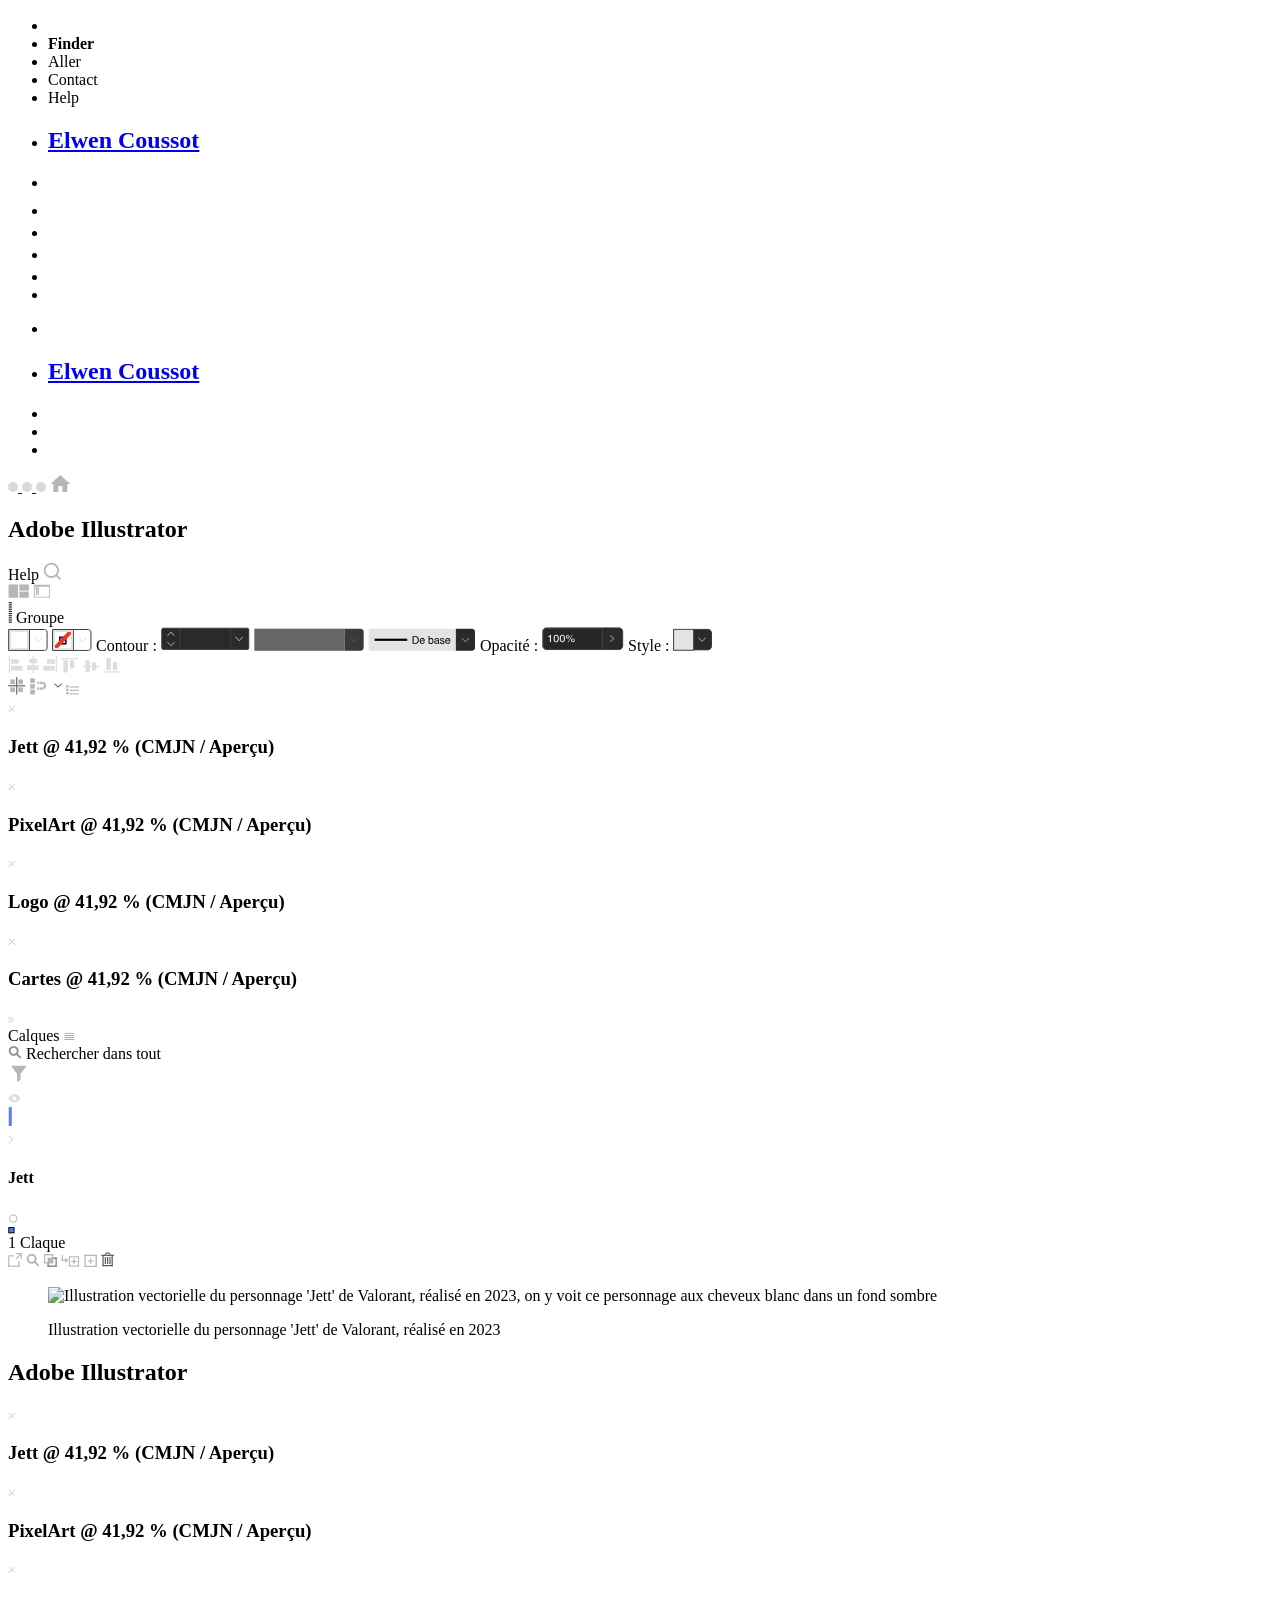
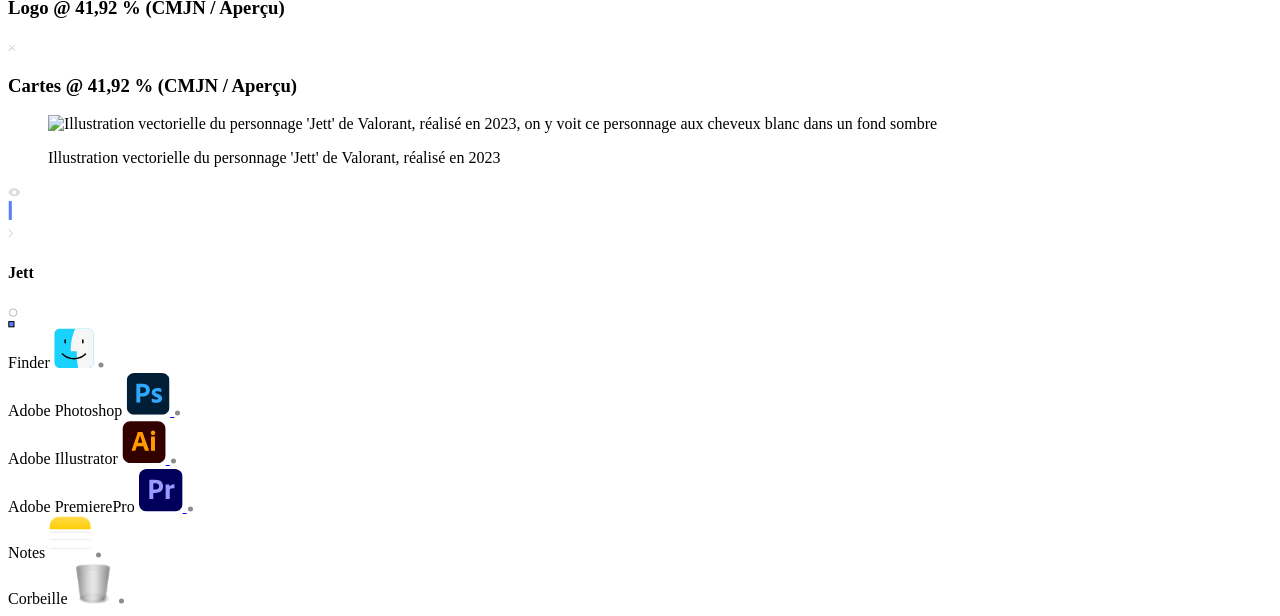
==== commit a944a0d2: "Fix image paths for GitHub Pages — add base tag, fix CSS url() paths" ====
--- a/illustrator.html
+++ b/illustrator.html
@@ -9,7 +9,8 @@
         content="Bienvenue sur ma page dédiée à mes créations avec Illustrator ! À travers ce portfolio, je vous invite à plonger dans mon parcours, à découvrir mes compétences en design, mes connaissances en développement, et à explorer l'ensemble des projets sur lesquels j'ai travaillé. Que vous soyez à la recherche d'un designer polyvalent, d'un développeur créatif ou simplement curieux de découvrir de nouvelles inspirations, ce portfolio est conçu pour vous offrir un aperçu de mon travail et de mon parcours professionnel.">
     <meta name="author" content="Elwen Coussot">
     <meta name="robots" content="index, follow">
-    <link rel="icon" href="/img/logo.png">
+    <base href="/portfolio-dc-b1b/">
+    <link rel="icon" href="img/logo.png">
     <link rel="stylesheet" href="css/normalize.css">
     <link rel="stylesheet" href="css/illustrator.css">
     <link rel="preconnect" href="https://fonts.googleapis.com">
--- a/css/illustrator.css
+++ b/css/illustrator.css
@@ -12,7 +12,7 @@
 
 body {
     color: #333;
-    background-image: url(/img/fond.webp);
+    background-image: url(../img/fond.webp);
     height: 100vh;
     background-repeat: no-repeat;
     background-size: cover;
@@ -878,7 +878,7 @@
 @media (max-width: 1140px) {
 
     body {
-        background-image: url(/img/fond-tap.webp);
+        background-image: url(../img/fond-tap.webp);
     }
 
     #nav1,
@@ -1087,7 +1087,7 @@
 @media (max-width: 430px) and (orientation: portrait) {
 
     body {
-        background-image: url(/img/fond-tel.webp);
+        background-image: url(../img/fond-tel.webp);
     }
 
 }
